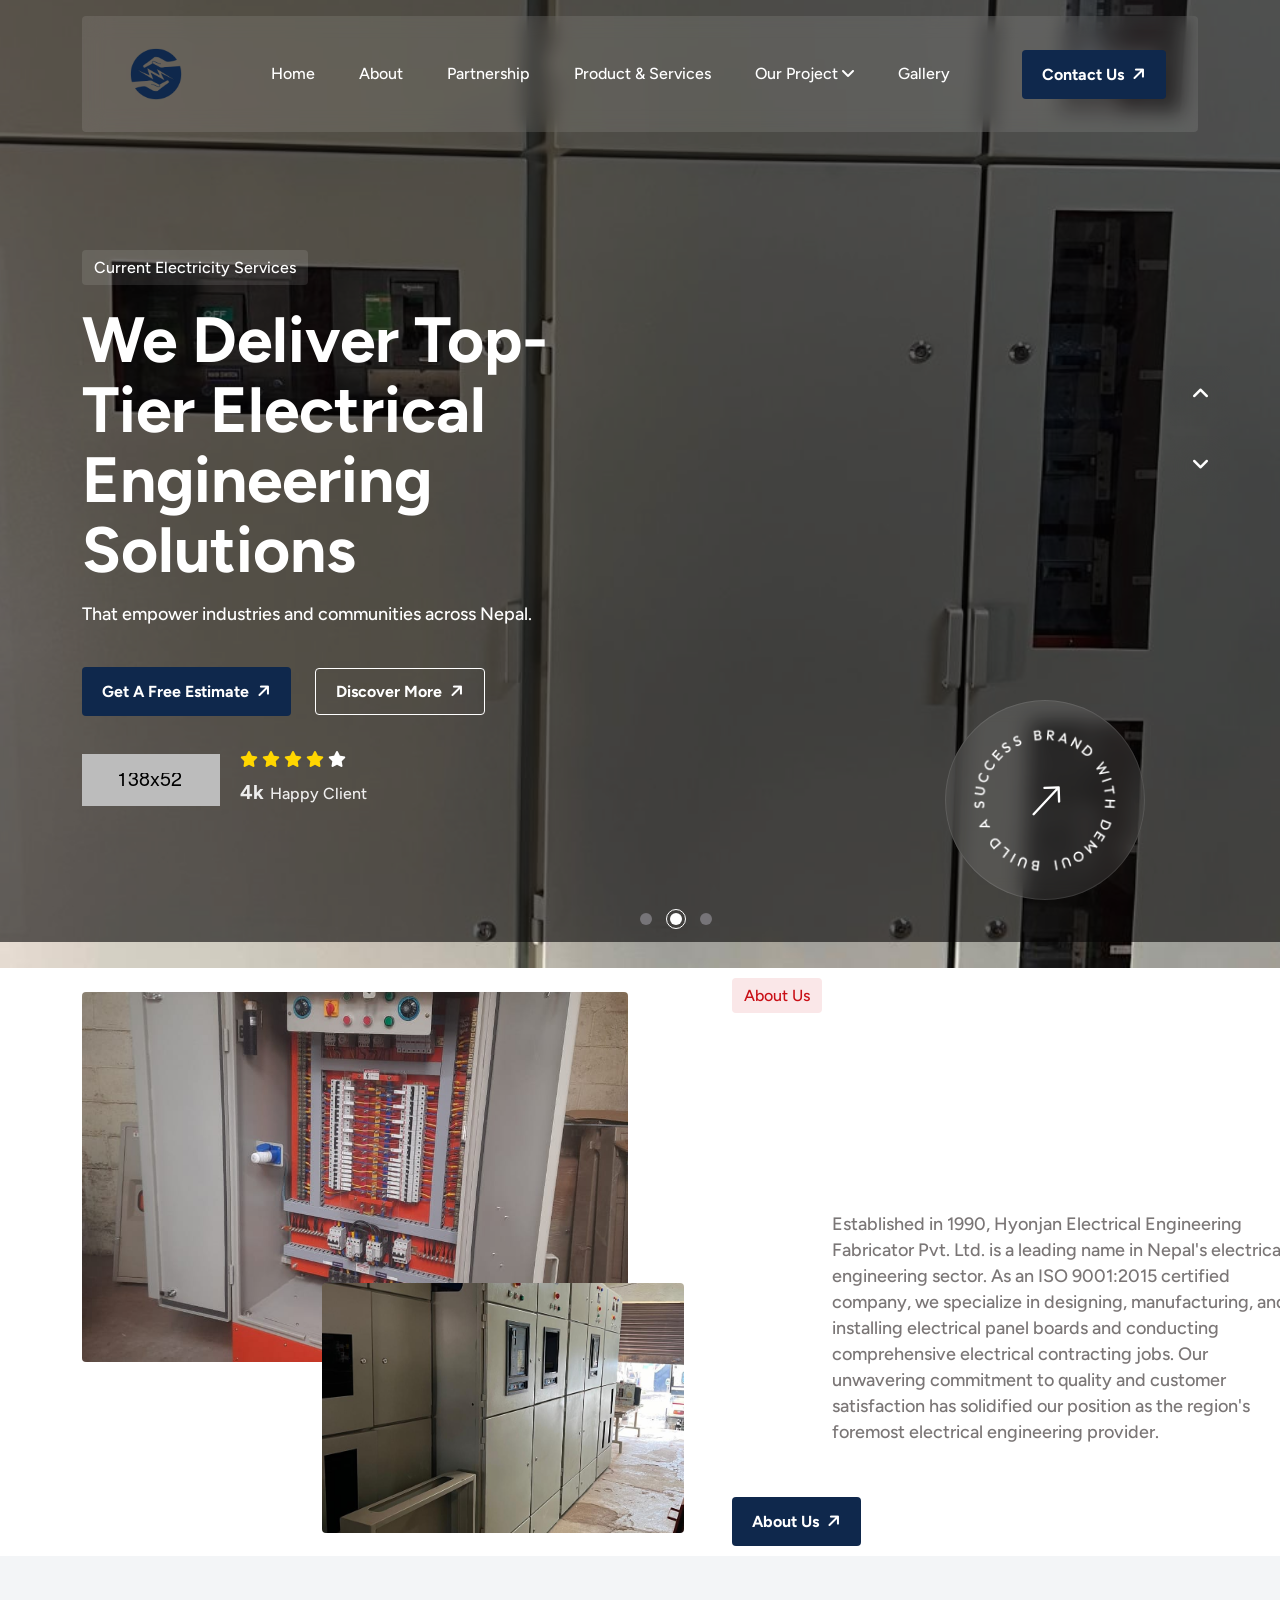
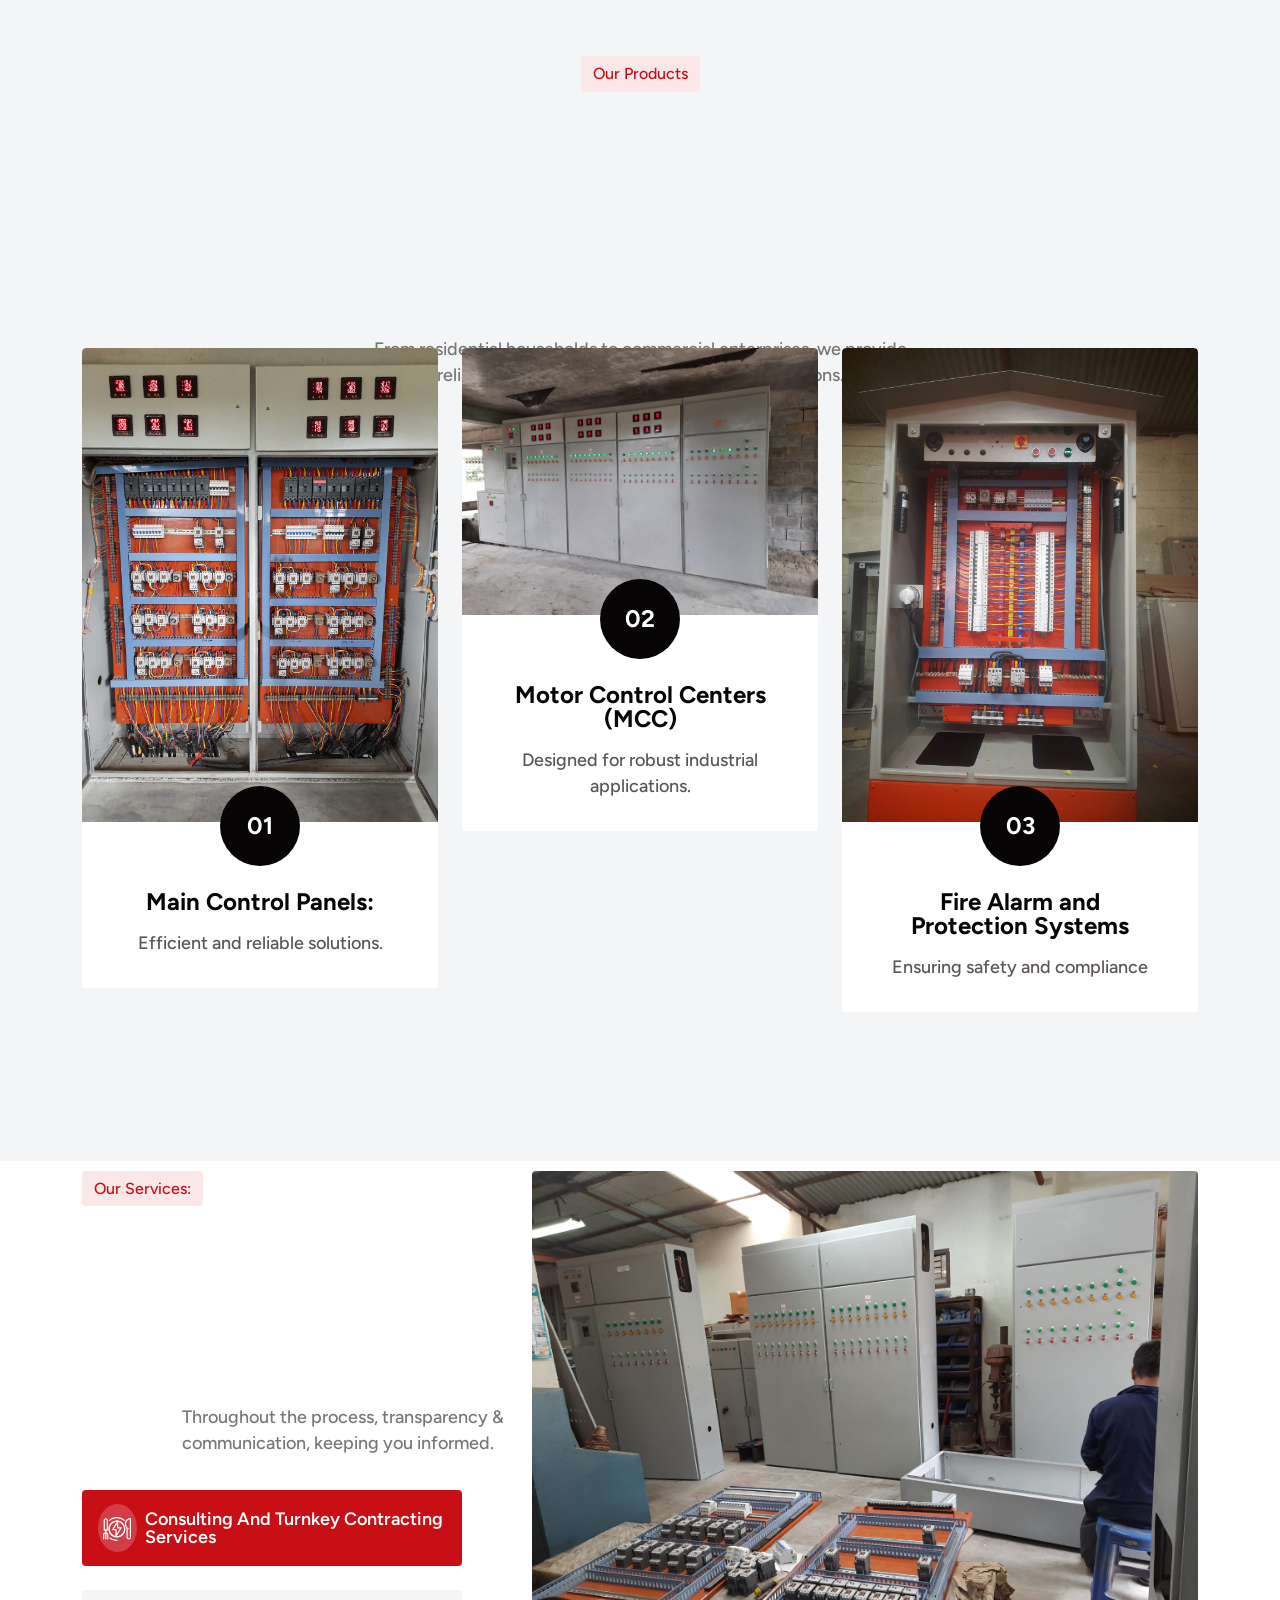
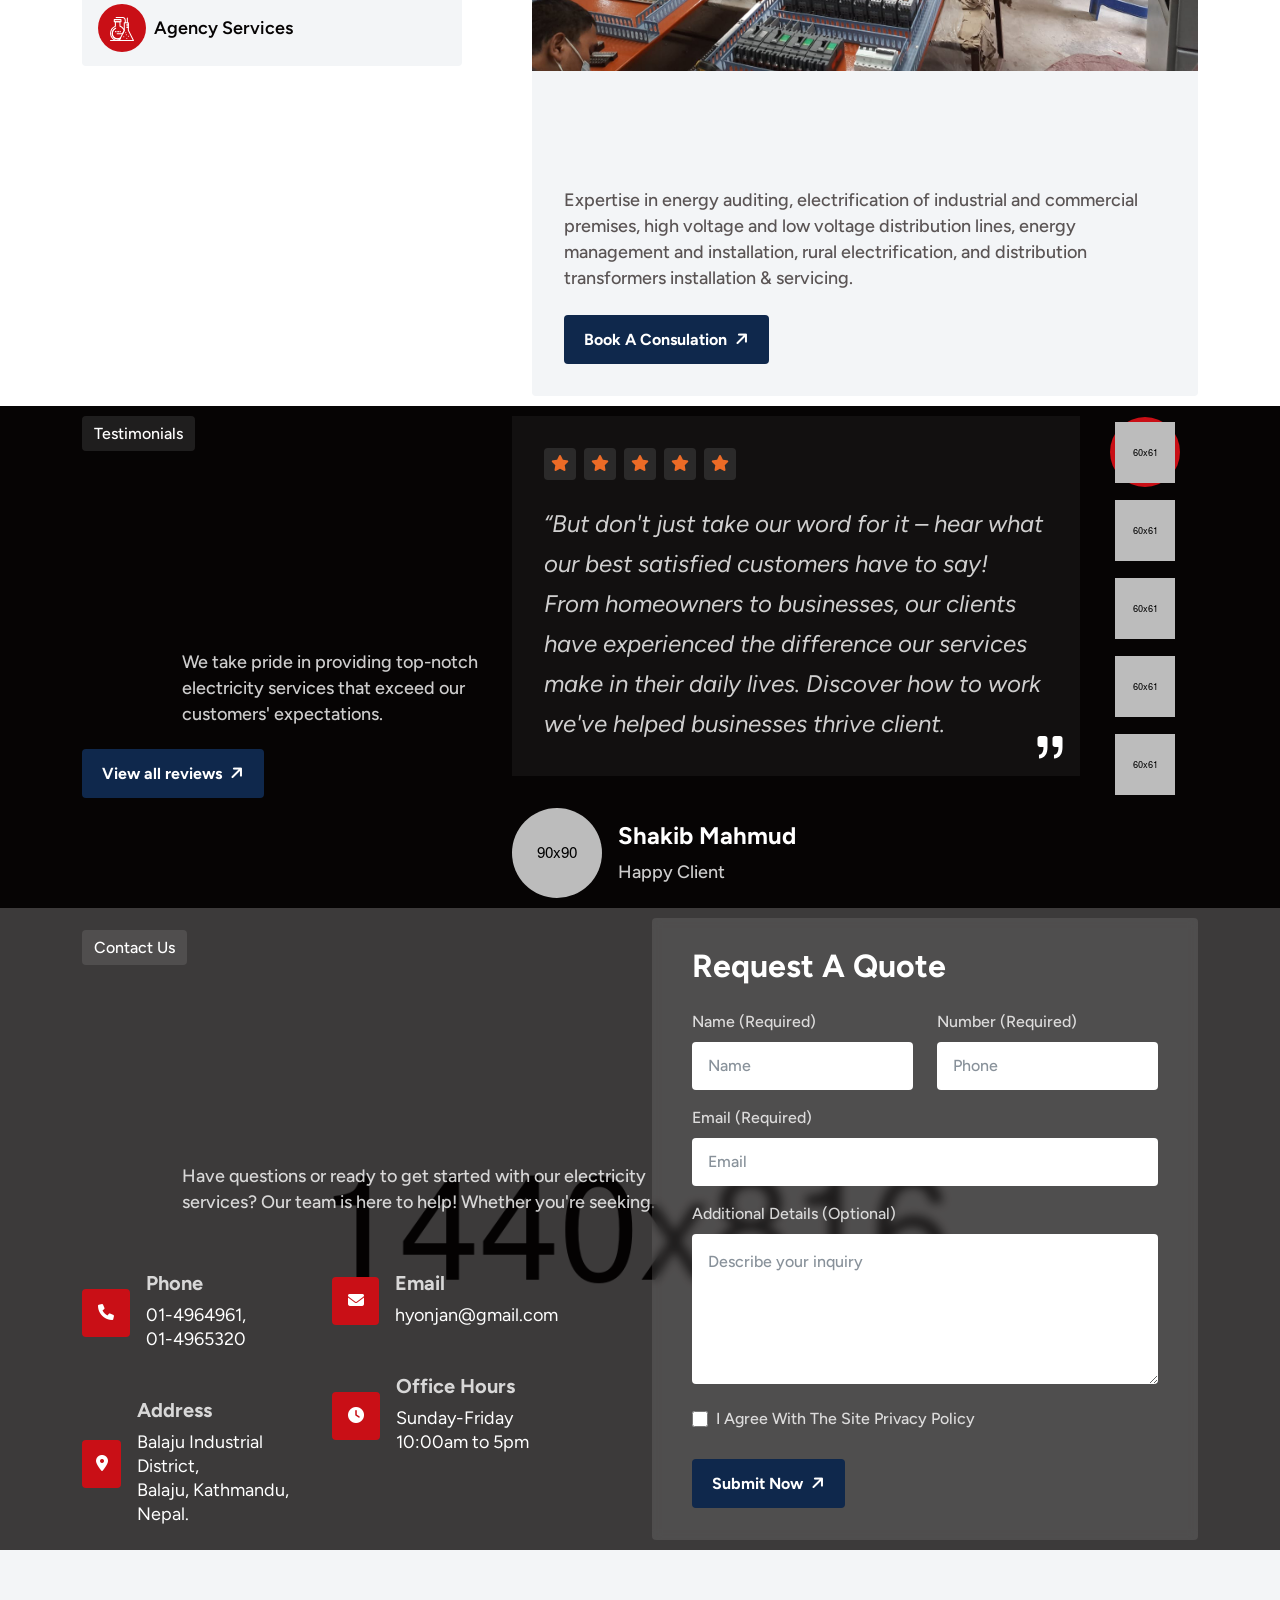
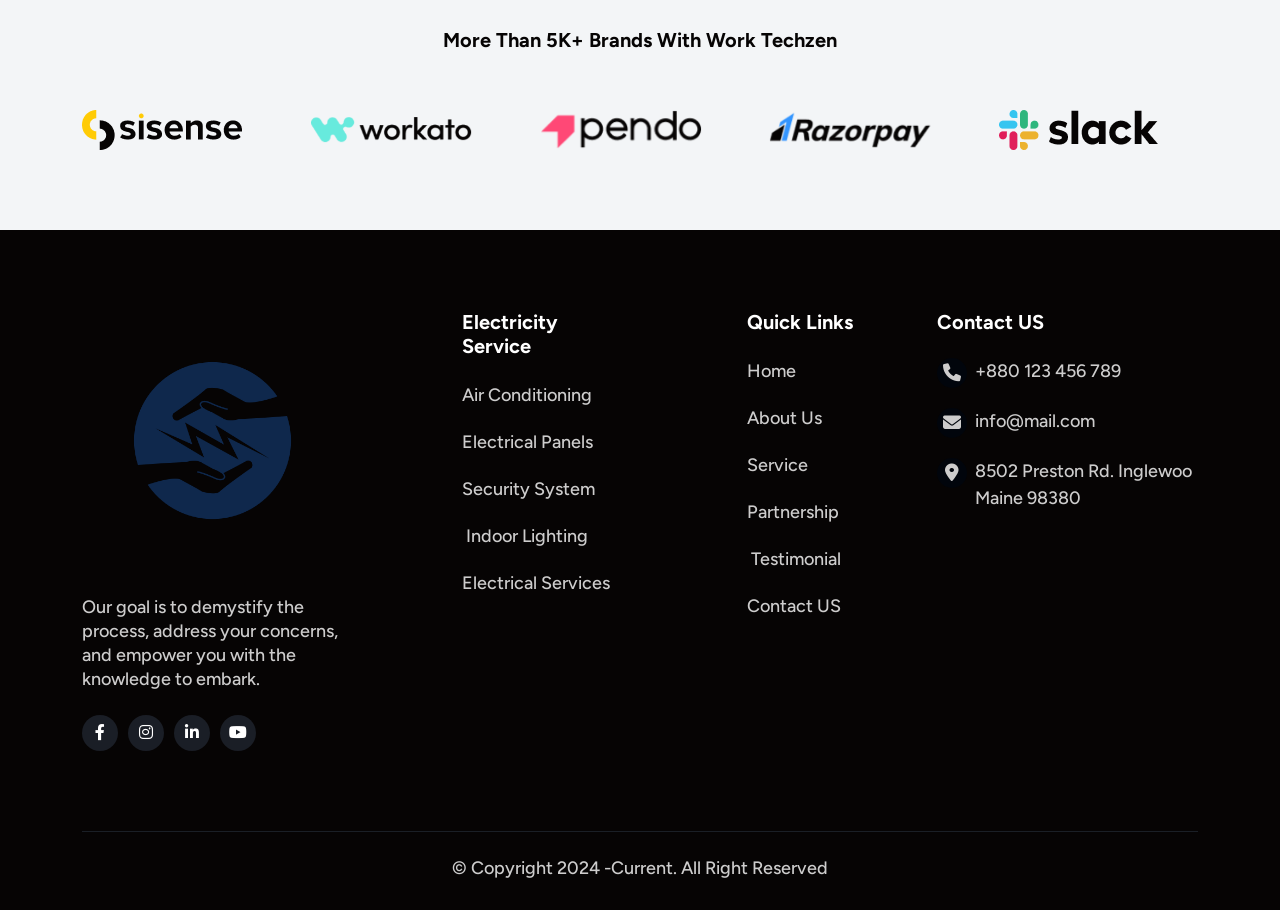
==== index.html @ 11038449 "first commit" ====
<!DOCTYPE html>
<html lang="en">
<head>
     <meta charset="UTF-8">
     <meta name="viewport" content="width=device-width, initial-scale=1.0">
     <title>Shared on THEMELOCK.COM - Current - Electricity Services</title>

     <!--=====FAB ICON=======-->
    <link rel="shortcut icon" href="assets/img/logo/fav-icon1.png" type="image/x-icon">

    <!--===== CSS LINK =======-->
    <link rel="stylesheet" href="assets/css/plugins/bootstrap.min.css">
    <link rel="stylesheet" href="assets/css/plugins/aos.css">
    <link rel="stylesheet" href="assets/css/plugins/fontawesome.css">
    <link rel="stylesheet" href="assets/css/plugins/magnific-popup.css">
    <link rel="stylesheet" href="assets/css/plugins/mobile.css">
    <link rel="stylesheet" href="assets/css/plugins/owlcarousel.min.css">
    <link rel="stylesheet" href="assets/css/plugins/sidebar.css">
    <link rel="stylesheet" href="assets/css/plugins/slick-slider.css">
    <link rel="stylesheet" href="assets/css/plugins/nice-select.css">
    <link rel="stylesheet" href="assets/css/main.css">

  <!--=====  JS SCRIPT LINK =======-->
  <script src="assets/js/plugins/jquery-3-6-0.min.js"></script>
</head>
<body class="homepage1-body tg-heading-subheading animation-style3">

<!--===== PRELOADER STARTS =======-->
	<div class="preloader">
		<div class="loading-container">
			<div class="loading"></div>
			<div id="loading-icon"><img src="assets/img/logo/main logo.png" alt=""></div>
		</div>
	</div>
 <!--===== PRELOADER ENDS =======-->

<!--===== PROGRESS STARTS=======-->
<div class="paginacontainer">
     <div class="progress-wrap">
       <svg class="progress-circle svg-content" width="100%" height="100%" viewBox="-1 -1 102 102">
         <path d="M50,1 a49,49 0 0,1 0,98 a49,49 0 0,1 0,-98"/>
       </svg>
     </div>
   </div>
 <!--===== PROGRESS ENDS=======-->

   <!--=====HEADER START=======-->
   <header>
    <div class="header-area homepage1 header header-sticky d-none d-lg-block " id="header">
      <div class="container">
        <div class="row">
          <div class="col-lg-12">
            <div class="header-elements">
              <div class="site-logo">
                <a href="index.html"><img src="assets/img/logo/main logo.png" alt=""></a>
              </div>
              <div class="main-menu">
                <ul>
                  <li><a href="#">Home</a></li>                
                  <li><a href="about.html">About</a></li>
                  <li><a href="partnership.html">Partnership</a></li>
                  <li><a href="Products&Services.html">Product & Services</a></li>
                  <li><a href="#.html">Our Project <i class="fa-solid fa-angle-down"></i></a>
                    <ul class="dropdown-padding">
                      <li><a href="priorproject.html">Prior Project</a></li>
                      <li><a href="ongoingproject.html">Ongoing Project</a></li>
                    </ul>
                  </li>
                   <li><a href="gallery.html">Gallery</a></li>
                </ul>
              </div>
              <div class="btn-area">
                <a href="contact.html" class="header-btn1">Contact Us <i class="fa-solid fa-arrow-right"></i></a>
              </div>
            </div>
          </div>
        </div>
      </div>
    </div>
  </header>
  <!--=====HEADER END =======-->

  <!--===== MOBILE HEADER STARTS =======-->
 <div class="mobile-header mobile-haeder1 d-block d-lg-none">
  <div class="container-fluid">
    <div class="col-12">
      <div class="mobile-header-elements">
        <div class="mobile-logo">
          <a href="index.html"><img src="assets/img/logo/logo1.png" alt=""></a>
        </div>
        <div class="mobile-nav-icon dots-menu">
          <i class="fa-solid fa-bars"></i>
        </div>
      </div>
    </div>
  </div>
</div>

<div class="mobile-sidebar mobile-sidebar1">
  <div class="logosicon-area">
    <div class="logos">
      <img src="assets/img/logo/logo1.png" alt="">
    </div>
    <div class="menu-close">
      <i class="fa-solid fa-xmark"></i>
    </div>
   </div>
  <div class="mobile-nav mobile-nav1">
    <ul class="mobile-nav-list nav-list1">
      <li><a href="#" >Home </a>
        <ul class="sub-menu">
          <li>
            <a href="#">Multiple Page</a>
            <ul class="sub-menu">
              <li><a href="index.html">Home One</a></li>
              <li><a href="index2.html">Home Two</a></li>
              <li><a href="index3.html">Home Three</a></li>
              <li><a href="index4.html">Home Four</a></li>
            </ul>
          </li>
          <li>
            <a href="#">Landing Page</a>
            <ul class="sub-menu">
              <li><a href="single-index1.html">Home One</a></li>
              <li><a href="single-index2.html">Home Two</a></li>
              <li><a href="single-index3.html">Home Three</a></li>
              <li><a href="single-index4.html">Home Four</a></li>
            </ul>
          </li>
        </ul>
      </li>
      <li><a href="about.html">About</a></li>
      <li><a href="features.html">Services</a>
        <ul class="sub-menu">
          <li><a href="service.html">Service One</a></li>
          <li><a href="service-left.html">Service Left</a></li>
          <li><a href="service-right.html">Service Right</a></li>
          <li><a href="service-single.html">Service Single</a></li>
        </ul>
      </li>
      <li><a href="#">Blogs</a>
        <ul class="sub-menu">
          <li><a href="blog.html">Blog One</a></li>
          <li><a href="blog-left.html">Blog Left</a></li>
          <li><a href="blog-right.html">Blog Right</a></li>
          <li><a href="blog-single.html">Blog Single</a></li>
        </ul>
      </li>
      <li><a href="#">Pages</a>
        <ul class="sub-menu">
          <li><a href="case.html">Case Study One</a></li>
          <li><a href="case-left.html">Case Study Left</a></li>
          <li><a href="case-right.html">Case Study Right</a></li>
          <li><a href="case-single.html">Case Study Single</a></li>
          <li><a href="team.html">Our Team</a></li>
          <li><a href="pricing.html">Pricing Plan</a></li>
          <li><a href="testimonials.html">Testimonials</a></li>
          <li><a href="faq.html">FAQ</a></li>
          <li><a href="404.html">404</a></li>
        </ul>
      </li>
      <li><a href="contact.html">Contact Us</a></li>
    </ul>

    <div class="allmobilesection">
      <a href="contact.html"  class="header-btn1">Get Started <i class="fa-solid fa-arrow-right"></i></a>
      <div class="single-footer">
        <h3>Contact Info</h3>
        <div class="footer1-contact-info">
          <div class="contact-info-single">
            <div class="contact-info-icon">
              <i class="fa-solid fa-phone-volume"></i>
            </div>
            <div class="contact-info-text">
              <a href="tel:+3(924)4596512">+3(924)4596512</a>
            </div>
          </div>

          <div class="contact-info-single">
            <div class="contact-info-icon">
              <i class="fa-solid fa-envelope"></i>
            </div>
            <div class="contact-info-text">
              <a href="mailto:info@example.com">info@example.com</a>
            </div>
          </div>

          <div class="single-footer">
            <h3>Our Location</h3>
            
            <div class="contact-info-single">
              <div class="contact-info-icon">
                <i class="fa-solid fa-location-dot"></i>
              </div>
              <div class="contact-info-text">
                <a href="mailto:info@example.com" >55 East Birchwood Ave.Brooklyn, <br> New York 11201,United States</a>
              </div>
            </div>

          </div>
          <div class="single-footer">
            <h3>Social Links</h3>
            
            <div class="social-links-mobile-menu">
              <ul>
                <li><a href="#"><i class="fa-brands fa-facebook-f"></i></a></li>
                <li><a href="#"><i class="fa-brands fa-instagram"></i></a></li>
                <li><a href="#"><i class="fa-brands fa-linkedin-in"></i></a></li>
                <li><a href="#"><i class="fa-brands fa-youtube"></i></a></li>
              </ul>
            </div>
          </div>
        </div>
      </div>
     </div>
  </div>
</div>
<!--===== MOBILE HEADER STARTS =======-->

<!--===== HERO AREA STARTS =======-->
<div class="slider-header-carousel owl-carousel">
  <div class="hero1-section-area">
    <img src="assets/img/images/1.jpg" alt="" class="header-img1">
    <div class="container">
      <div class="row">
        <div class="col-lg-6">
          <div class="hero-heading-area heading1">
            <h5></h5>
            <h1 class="main-heading">Hyonjan Electrical Engineering Fabricator Pvt. Ltd.</h1>
            <p class="pera">Where innovation and excellence intersect.</p>
            <div class="btn-area">
              <a href="contact.html" class="header-btn1">Get A Free Estimate <i class="fa-solid fa-arrow-right"></i></a>
              <a href="contact.html" class="header-btn2">Discover More <i class="fa-solid fa-arrow-right"></i></a>
            </div>
            <div class="header-bottom-images">
              <div class="img1">
                <img src="assets/img/all-images/header-bottom.png" alt="">
              </div>
              <div class="content">
                <ul>
                  <li><i class="fa-solid fa-star"></i></li>
                  <li><i class="fa-solid fa-star"></i></li>
                  <li><i class="fa-solid fa-star"></i></li>
                  <li><i class="fa-solid fa-star"></i></li>
                  <li><i class="fa-solid fa-star"></i></li>
                </ul>
                <p><span>4k</span>Happy Client</p>
              </div>
            </div>
          </div>
        </div>
  
        <div class="col-lg-6">
          <div class="circle-arrow">
            <a href="#">
              <img src="assets/img/elements/circle1.png" alt="" class="keyframe5 circle1">
              <img src="assets/img/icons/arrow1.svg" alt="" class="arrow1">
            </a>
          </div>
        </div>
      </div>
    </div>
  </div>

  <div class="hero1-section-area">
    <img src="assets/img/images/2.jpg" alt="" class="header-img1">
    <div class="container">
      <div class="row">
        <div class="col-lg-6">
          <div class="hero-heading-area heading1">
            <h5>Current Electricity Services</h5>
            <h1 class="main-heading">We deliver top-tier electrical engineering solutions</h1>
            <p class="pera">That empower industries and communities across Nepal.</p>
            <div class="btn-area">
              <a href="contact.html" class="header-btn1">Get A Free Estimate <i class="fa-solid fa-arrow-right"></i></a>
              <a href="contact.html" class="header-btn2">Discover More <i class="fa-solid fa-arrow-right"></i></a>
            </div>
            <div class="header-bottom-images">
              <div class="img1">
                <img src="assets/img/all-images/header-bottom.png" alt="">
              </div>
              <div class="content">
                <ul>
                  <li><i class="fa-solid fa-star"></i></li>
                  <li><i class="fa-solid fa-star"></i></li>
                  <li><i class="fa-solid fa-star"></i></li>
                  <li><i class="fa-solid fa-star"></i></li>
                  <li><i class="fa-solid fa-star"></i></li>
                </ul>
                <p><span>4k</span>Happy Client</p>
              </div>
            </div>
          </div>
        </div>
  
        <div class="col-lg-6">
          <div class="circle-arrow">
            <a href="#">
              <img src="assets/img/elements/circle1.png" alt="" class="keyframe5 circle1">
              <img src="assets/img/icons/arrow1.svg" alt="" class="arrow1">
            </a>
          </div>
        </div>
      </div>
    </div>
  </div>

  <div class="hero1-section-area">
    <img src="assets/img/images/3.jpg" alt="" class="header-img1">
    <div class="container">
      <div class="row">
        <div class="col-lg-6">
          <div class="hero-heading-area heading1">
            <h5>Current Electricity Services</h5>
            <h1 class="main-heading">Explore our diverse range of products and services</h1>
            <p class="pera">Meticulously designed to meet your unique needs and surpass expectations.</p>
            <div class="btn-area">
              <a href="contact.html" class="header-btn1">Get A Free Estimate <i class="fa-solid fa-arrow-right"></i></a>
              <a href="contact.html" class="header-btn2">Discover More <i class="fa-solid fa-arrow-right"></i></a>
            </div>
            <div class="header-bottom-images">
              <div class="img1">
                <img src="assets/img/all-images/header-bottom.png" alt="">
              </div>
              <div class="content">
                <ul>
                  <li><i class="fa-solid fa-star"></i></li>
                  <li><i class="fa-solid fa-star"></i></li>
                  <li><i class="fa-solid fa-star"></i></li>
                  <li><i class="fa-solid fa-star"></i></li>
                  <li><i class="fa-solid fa-star"></i></li>
                </ul>
                <p><span>4k</span>Happy Client</p>
              </div>
            </div>
          </div>
        </div>
  
        <div class="col-lg-6">
          <div class="circle-arrow">
            <a href="#">
              <img src="assets/img/elements/circle1.png" alt="" class="keyframe5 circle1">
              <img src="assets/img/icons/arrow1.svg" alt="" class="arrow1">
            </a>
          </div>
        </div>
      </div>
    </div>
  </div>
</div>
<!--===== HERO AREA ENDS =======-->

<!--===== ABOUT AREA STARTS =======-->
<div class="about1-section-area sp1">
  <div class="container">
    <div class="row align-items-center">
      <div class="col-lg-6">
        <div class="about-images-area">
          <div class="img1" data-aos="zoom-out" data-aos-duration="1000">
            <img src="assets/img/images/4.jpg" alt="">
          </div>
          <div class="img2" data-aos="zoom-out" data-aos-duration="1100">
            <img src="assets/img/images/1.jpg" alt="">
          </div>
          <div class="conter-area" data-aos="zoom-out" data-aos-duration="1200">
            <h3><span class="counter">35</span>+</h3>
            <p>Years of Experienced</p>
          </div>
        </div>
      </div>

      <div class="col-lg-6">
        <div class="about-header-area heading2">
          <h5>About Us</h5>
          <h2 class="tg-element-title">Hyonjan Electrical Engineering Fabricator Pvt. Ltd.</h2>
          <p data-aos="fade-left" data-aos-duration="1000">Established in 1990, Hyonjan Electrical Engineering Fabricator Pvt. Ltd. is a leading name in Nepal's electrical engineering sector. As an ISO 9001:2015 certified company, we specialize in designing, manufacturing, and installing electrical panel boards and conducting comprehensive electrical contracting jobs. Our unwavering commitment to quality and customer satisfaction has solidified our position as the region&#39;s foremost electrical engineering provider.</p>
          <div class="space10"></div>
          <!-- <ul data-aos="fade-left" data-aos-duration="1100">
            <li><img src="assets/img/icons/check1.svg" alt="">Highlight the unique features or benefits</li>
            <li><img src="assets/img/icons/check1.svg" alt="">Our Commitment to Sustainable Energy</li>
            <li><img src="assets/img/icons/check1.svg" alt="">Present your main solutions/services.</li>
          </ul> -->

          <div class="btn-area" data-aos="fade-left" data-aos-duration="1200">
            <a href="about.html" class="header-btn1">About Us <i class="fa-solid fa-arrow-right"></i></a>
          </div>
        </div>
      </div>
    </div>
  </div>
</div>
<!--===== ABOUT AREA ENDS =======-->

<!--===== SERVICE AREA STARTS =======-->
<div class="service1-section-area sp2">
  <div class="container">
    <div class="row">
      <div class="col-lg-6 m-auto">
        <div class="service-header-area heading2 text-center">
          <h5 data-aos="fade-up" data-aos-duration="800">Our Products</h5>
          <h2 class="tg-element-title">Electricity Service Offerings</h2>
          <p data-aos="fade-up" data-aos-duration="1000">From residential households to commercial enterprises, we provide reliable, efficient, and sustainable energy solutions.</p>
        </div>
      </div>
    </div>

    <div class="row">
      <div class="col-lg-4 col-md-6" data-aos="zoom-out" data-aos-duration="800">
        <div class="service-auhtor-boxarea">
          <div class="img1">
            <img src="assets/img/images/17.jpg" alt="">
          </div>
          <div class="content-area">
            <h3>01</h3>
            <a href="service-single.html">Main Control Panels:</a>
            <p>Efficient and reliable solutions.</p>
            <!-- <a href="service-single.html" class="readmore">Learn More <i class="fa-solid fa-arrow-right"></i></a> -->
          </div>
        </div>
      </div>

      <div class="col-lg-4 col-md-6" data-aos="zoom-out" data-aos-duration="1000">
        <div class="service-auhtor-boxarea">
          <div class="img1">
            <img src="assets/img/images/18.jpg" alt="">
          </div>
          <div class="content-area">
            <h3>02</h3>
            <a href="service-single.html">Motor Control Centers (MCC)</a>
            <p>Designed for robust industrial applications.</p>
            <!-- <a href="service-single.html" class="readmore">Learn More <i class="fa-solid fa-arrow-right"></i></a> -->
          </div>
        </div>
      </div>

      <div class="col-lg-4 col-md-6" data-aos="zoom-out" data-aos-duration="1200">
        <div class="service-auhtor-boxarea">
          <div class="img1">
            <img src="assets/img/images/6.jpg" alt="">
          </div>
          <div class="content-area">
            <h3>03</h3>
            <a href="service-single.html">Fire Alarm and Protection Systems</a>
            <p> Ensuring safety and compliance</p>
            <!-- <a href="service-single.html" class="readmore">Learn More <i class="fa-solid fa-arrow-right"></i></a> -->
          </div>
        </div>
      </div>
           <div class="btn-area" data-aos="fade-left" data-aos-duration="1200">
            <a href="about.html" class="header-btn1">Explore More <i class="fa-solid fa-arrow-right"></i></a>
          </div>
    </div>
  </div>
</div>
<!--===== SERVICE AREA ENDS =======-->

<!--===== WORK AREA STARTS =======-->
<div class="work1-section-area sp1">
  <div class="container">
    <div class="row">
      <div class="col-lg-4">
        <div class="work-header-area heading2">
          <h5 data-aos="fade-left" data-aos-duration="800">Our Services:</h5>
          <h2 class="tg-element-title">How to Work Our Electricity Service</h2>
          <p data-aos="fade-left" data-aos-duration="1000">Throughout the process, transparency & communication, keeping you informed.</p>

          <div class="tabs-list">
            <ul class="nav nav-pills" id="pills-tab" role="tablist">
              <li class="nav-item" role="presentation" data-aos="fade-left" data-aos-duration="800">
                <button class="nav-link active" id="pills-work1-tab" data-bs-toggle="pill" data-bs-target="#pills-work1" type="button" role="tab" aria-controls="pills-work1" aria-selected="true">
                  <span class="workicons"><img src="assets/img/icons/work1.svg" alt=""></span>
                  <span class="worktext">Consulting and Turnkey Contracting Services</span>
                </button>
              </li>
              <li class="nav-item" role="presentation" data-aos="fade-left" data-aos-duration="1000">
                <button class="nav-link" id="pills-work2-tab" data-bs-toggle="pill" data-bs-target="#pills-work2" type="button" role="tab" aria-controls="pills-work2" aria-selected="false">
                  <span class="workicons"><img src="assets/img/icons/work2.svg" alt=""></span>
                  <span class="worktext">Agency Services</span>
                </button>
              </li>
              <!-- <li class="nav-item" role="presentation" data-aos="fade-left" data-aos-duration="1200">
                <button class="nav-link" id="pills-work3-tab" data-bs-toggle="pill" data-bs-target="#pills-work3" type="button" role="tab" aria-controls="pills-work3" aria-selected="false">
                  <span class="workicons"><img src="assets/img/icons/work3.svg" alt=""></span>
                  <span class="worktext">Energetic Engine Behind Scenes</span>
                </button>
              </li>
              <li class="nav-item" role="presentation" data-aos="fade-left" data-aos-duration="1400">
                <button class="nav-link" id="pills-work4-tab" data-bs-toggle="pill" data-bs-target="#pills-work4" type="button" role="tab" aria-controls="pills-work4" aria-selected="false">
                  <span class="workicons"><img src="assets/img/icons/work4.svg" alt=""></span>
                  <span class="worktext">Watt Works Discover Operations</span>
                </button>
              </li> -->
            </ul>
          </div>
        </div>
      </div>

      <div class="col-lg-8">
        <div class="works-author-area">
          <div class="tab-content" id="pills-tabContent">
            <div class="tab-pane fade show active" id="pills-work1" role="tabpanel" aria-labelledby="pills-work1-tab" tabindex="0">
              <div class="works-side-area">
                <div class="images">
                  <img src="assets/img/images/19.jpg" alt="">
                </div>
                <div class="content-area">
                  <a href="case-single.html" class="power tg-element-title">Consulting and Turnkey Contracting Services</a>
                  <p>Expertise in energy auditing, electrification of industrial and commercial premises, high voltage and low voltage distribution lines, energy management and installation, rural electrification, and distribution transformers installation &amp; servicing.</p>
                  <div class="btn-area">
                    <a href="case-single.html" class="header-btn1">Book A Consulation <i class="fa-solid fa-arrow-right"></i></a>
                  </div>
                </div>
              </div>
            </div>
            <div class="tab-pane fade" id="pills-work2" role="tabpanel" aria-labelledby="pills-work2-tab" tabindex="0">
              <div class="works-side-area">
                <div class="images">
                  <img src="assets/img/images/7.jpg" alt="">
                </div>
                <div class="content-area">
                  <a href="case-single.html" class="power tg-element-title">Agency Services</a>
                  <p>Authorized dealer of high voltage regulators, stabilizers, capacitors,
and high voltage VCB, SF6 &amp; Ring Main Units. Collaborations with AMETEK Power
Instruments, Usha Sales Corporation, and Coast Profit Management Inc. ensure reliable
solutions.</p>
                  <div class="btn-area">
                    <a href="case-single.html" class="header-btn1">Book A Consulation <i class="fa-solid fa-arrow-right"></i></a>
                  </div>
                </div>
              </div>
            </div>
            <!-- <div class="tab-pane fade" id="pills-work3" role="tabpanel" aria-labelledby="pills-work3-tab" tabindex="0">
              <div class="works-side-area">
                <div class="images">
                  <img src="assets/img/all-images/work-img1.png" alt="">
                </div>
                <div class="content-area">
                  <a href="case-single.html" class="power tg-element-title">Power Path Unveiling Our Process</a>
                  <p>Our process begins with a thorough assessment of  energy needs and goals. Once we understand your requirements, we work closely with you to develop.</p>
                  <div class="btn-area">
                    <a href="case-single.html" class="header-btn1">Book A Consulation <i class="fa-solid fa-arrow-right"></i></a>
                  </div>
                </div>
              </div>
            </div>
            <div class="tab-pane fade" id="pills-work4" role="tabpanel" aria-labelledby="pills-work4-tab" tabindex="0">
              <div class="works-side-area">
                <div class="images">
                  <img src="assets/img/all-images/work-img1.png" alt="">
                </div>
                <div class="content-area">
                  <a href="case-single.html" class="power tg-element-title">Power Path Unveiling Our Process</a>
                  <p>Our process begins with a thorough assessment of  energy needs and goals. Once we understand your requirements, we work closely with you to develop.</p>
                  <div class="btn-area">
                    <a href="case-single.html" class="header-btn1">Book A Consulation <i class="fa-solid fa-arrow-right"></i></a>
                  </div>
                </div>
              </div>
            </div> -->
          </div>
        </div>
      </div>
    </div>
  </div>
</div>
<!--===== WORK AREA ENDS =======-->

<!--===== TESTIMONIAL AREA STARTS =======-->
<div class="testimonial1-section-area sp1">
  <div class="container">
    <div class="row">
      <div class="col-lg-4">
        <div class="testimonial-header heading2">
          <h5 data-aos="fade-left" data-aos-duration="800">Testimonials</h5>
          <h2 class="tg-element-title">Powerful Praise Hear from Our Customers</h2>
          <p data-aos="fade-left" data-aos-duration="1000">We take pride in providing top-notch <br class="d-lg-block d-none"> electricity services that exceed our <br class="d-lg-block d-none"> customers' expectations.</p>
          <div class="btn-area" data-aos="fade-left" data-aos-duration="1200">
            <a href="testimonials.html" class="header-btn1">View all reviews <i class="fa-solid fa-arrow-right"></i></a>
          </div>
        </div>
      </div>

      <div class="col-lg-8">
        <div class="testimonial-vertical-slider">
          <div class="row">
            <div class="col-lg-10">
                <div class="slider-galeria">
                  <div class="testimonial3-slider-content-area">
                    <div class="testimonial3-author-area">
                      <ul>
                        <li><a href=""><i class="fa-solid fa-star"></i></a></li>
                        <li><a href=""><i class="fa-solid fa-star"></i></a></li>
                        <li><a href=""><i class="fa-solid fa-star"></i></a></li>
                        <li><a href=""><i class="fa-solid fa-star"></i></a></li>
                        <li><a href=""><i class="fa-solid fa-star"></i></a></li>
                      </ul>
                      <img src="assets/img/icons/quito1.svg" alt="" class="quito1">
                    <p>“But don't just take our word for it – hear what our best satisfied customers have to say! From homeowners to businesses, our clients have experienced the difference our services make in their daily lives. Discover how to work we've helped businesses thrive client.</p>
                  </div>
                    <div class="testimonial1-man-info-area">
                      <div class="mans-img">
                        <img src="assets/img/all-images/testimonial-img2.png" alt="">
                      </div>
                      <div class="man-text">
                        <a href="team.html">Shakib Mahmud</a>
                        <p>Happy Client</p>
                      </div>
                    </div>
                  </div>
                  <div class="testimonial3-slider-content-area">
                    <div class="testimonial3-author-area">
                      <ul>
                        <li><a href=""><i class="fa-solid fa-star"></i></a></li>
                        <li><a href=""><i class="fa-solid fa-star"></i></a></li>
                        <li><a href=""><i class="fa-solid fa-star"></i></a></li>
                        <li><a href=""><i class="fa-solid fa-star"></i></a></li>
                        <li><a href=""><i class="fa-solid fa-star"></i></a></li>
                      </ul>
                      <img src="assets/img/icons/quito1.svg" alt="" class="quito1">
                    <p>“But don't just take our word for it – hear what our best satisfied customers have to say! From homeowners to businesses, our clients have experienced the difference our services make in their daily lives. Discover how to work we've helped businesses thrive client.</p>
                  </div>
                    <div class="testimonial1-man-info-area">
                      <div class="mans-img">
                        <img src="assets/img/all-images/testimonial-img3.png" alt="">
                      </div>
                      <div class="man-text">
                        <a href="team.html">Shakib Mahmud</a>
                        <p>Happy Client</p>
                      </div>
                    </div>
                  </div>
                  <div class="testimonial3-slider-content-area">
                    <div class="testimonial3-author-area">
                      <ul>
                        <li><a href=""><i class="fa-solid fa-star"></i></a></li>
                        <li><a href=""><i class="fa-solid fa-star"></i></a></li>
                        <li><a href=""><i class="fa-solid fa-star"></i></a></li>
                        <li><a href=""><i class="fa-solid fa-star"></i></a></li>
                        <li><a href=""><i class="fa-solid fa-star"></i></a></li>
                      </ul>
                      <img src="assets/img/icons/quito1.svg" alt="" class="quito1">
                    <p>“But don't just take our word for it – hear what our best satisfied customers have to say! From homeowners to businesses, our clients have experienced the difference our services make in their daily lives. Discover how to work we've helped businesses thrive client.</p>
                  </div>
                    <div class="testimonial1-man-info-area">
                      <div class="mans-img">
                        <img src="assets/img/all-images/testimonial-img4.png" alt="">
                      </div>
                      <div class="man-text">
                        <a href="team.html">Shakib Mahmud</a>
                        <p>Happy Client</p>
                      </div>
                    </div>
                  </div>
                  <div class="testimonial3-slider-content-area">
                    <div class="testimonial3-author-area">
                      <ul>
                        <li><a href=""><i class="fa-solid fa-star"></i></a></li>
                        <li><a href=""><i class="fa-solid fa-star"></i></a></li>
                        <li><a href=""><i class="fa-solid fa-star"></i></a></li>
                        <li><a href=""><i class="fa-solid fa-star"></i></a></li>
                        <li><a href=""><i class="fa-solid fa-star"></i></a></li>
                      </ul>
                      <img src="assets/img/icons/quito1.svg" alt="" class="quito1">
                    <p>“But don't just take our word for it – hear what our best satisfied customers have to say! From homeowners to businesses, our clients have experienced the difference our services make in their daily lives. Discover how to work we've helped businesses thrive client.</p>
                  </div>
                    <div class="testimonial1-man-info-area">
                      <div class="mans-img">
                        <img src="assets/img/all-images/testimonial-img5.png" alt="">
                      </div>
                      <div class="man-text">
                        <a href="team.html">Shakib Mahmud</a>
                        <p>Happy Client</p>
                      </div>
                    </div>
                  </div>
                  <div class="testimonial3-slider-content-area">
                    <div class="testimonial3-author-area">
                      <ul>
                        <li><a href=""><i class="fa-solid fa-star"></i></a></li>
                        <li><a href=""><i class="fa-solid fa-star"></i></a></li>
                        <li><a href=""><i class="fa-solid fa-star"></i></a></li>
                        <li><a href=""><i class="fa-solid fa-star"></i></a></li>
                        <li><a href=""><i class="fa-solid fa-star"></i></a></li>
                      </ul>
                      <img src="assets/img/icons/quito1.svg" alt="" class="quito1">
                    <p>“But don't just take our word for it – hear what our best satisfied customers have to say! From homeowners to businesses, our clients have experienced the difference our services make in their daily lives. Discover how to work we've helped businesses thrive client.</p>
                  </div>
                    <div class="testimonial1-man-info-area">
                      <div class="mans-img">
                        <img src="assets/img/all-images/testimonial-img1.png" alt="">
                      </div>
                      <div class="man-text">
                        <a href="team.html">Shakib Mahmud</a>
                        <p>Happy Client</p>
                      </div>
                    </div>
                  </div>
     
                  <div class="testimonial3-slider-content-area">
                    <div class="testimonial3-author-area">
                      <ul>
                        <li><a href=""><i class="fa-solid fa-star"></i></a></li>
                        <li><a href=""><i class="fa-solid fa-star"></i></a></li>
                        <li><a href=""><i class="fa-solid fa-star"></i></a></li>
                        <li><a href=""><i class="fa-solid fa-star"></i></a></li>
                        <li><a href=""><i class="fa-solid fa-star"></i></a></li>
                      </ul>
                      <img src="assets/img/icons/quito1.svg" alt="" class="quito1">
                    <p>“But don't just take our word for it – hear what our best satisfied customers have to say! From homeowners to businesses, our clients have experienced the difference our services make in their daily lives. Discover how to work we've helped businesses thrive client.</p>
                  </div>
                    <div class="testimonial1-man-info-area">
                      <div class="mans-img">
                        <img src="assets/img/all-images/testimonial-img2.png" alt="">
                      </div>
                      <div class="man-text">
                        <a href="team.html">Shakib Mahmud</a>
                        <p>Happy Client</p>
                      </div>
                    </div>
                  </div>
     
                  <div class="testimonial3-slider-content-area">
                    <div class="testimonial3-author-area">
                      <ul>
                        <li><a href=""><i class="fa-solid fa-star"></i></a></li>
                        <li><a href=""><i class="fa-solid fa-star"></i></a></li>
                        <li><a href=""><i class="fa-solid fa-star"></i></a></li>
                        <li><a href=""><i class="fa-solid fa-star"></i></a></li>
                        <li><a href=""><i class="fa-solid fa-star"></i></a></li>
                      </ul>
                      <img src="assets/img/icons/quito1.svg" alt="" class="quito1">
                    <p>“But don't just take our word for it – hear what our best satisfied customers have to say! From homeowners to businesses, our clients have experienced the difference our services make in their daily lives. Discover how to work we've helped businesses thrive client.</p>
                  </div>
                    <div class="testimonial1-man-info-area">
                      <div class="mans-img">
                        <img src="assets/img/all-images/testimonial-img3.png" alt="">
                      </div>
                      <div class="man-text">
                        <a href="team.html">Shakib Mahmud</a>
                        <p>Happy Client</p>
                      </div>
                    </div>
                  </div>
     
                  <div class="testimonial3-slider-content-area">
                    <div class="testimonial3-author-area">
                      <ul>
                        <li><a href=""><i class="fa-solid fa-star"></i></a></li>
                        <li><a href=""><i class="fa-solid fa-star"></i></a></li>
                        <li><a href=""><i class="fa-solid fa-star"></i></a></li>
                        <li><a href=""><i class="fa-solid fa-star"></i></a></li>
                        <li><a href=""><i class="fa-solid fa-star"></i></a></li>
                      </ul>
                      <img src="assets/img/icons/quito1.svg" alt="" class="quito1">
                    <p>“But don't just take our word for it – hear what our best satisfied customers have to say! From homeowners to businesses, our clients have experienced the difference our services make in their daily lives. Discover how to work we've helped businesses thrive client.</p>
                  </div>
                    <div class="testimonial1-man-info-area">
                      <div class="mans-img">
                        <img src="assets/img/all-images/testimonial-img4.png" alt="">
                      </div>
                      <div class="man-text">
                        <a href="team.html">Shakib Mahmud</a>
                        <p>Happy Client</p>
                      </div>
                    </div>
                  </div>
     
                  <div class="testimonial3-slider-content-area">
                    <div class="testimonial3-author-area">
                      <ul>
                        <li><a href=""><i class="fa-solid fa-star"></i></a></li>
                        <li><a href=""><i class="fa-solid fa-star"></i></a></li>
                        <li><a href=""><i class="fa-solid fa-star"></i></a></li>
                        <li><a href=""><i class="fa-solid fa-star"></i></a></li>
                        <li><a href=""><i class="fa-solid fa-star"></i></a></li>
                      </ul>
                      <img src="assets/img/icons/quito1.svg" alt="" class="quito1">
                    <p>“But don't just take our word for it – hear what our best satisfied customers have to say! From homeowners to businesses, our clients have experienced the difference our services make in their daily lives. Discover how to work we've helped businesses thrive client.</p>
                  </div>
                    <div class="testimonial1-man-info-area">
                      <div class="mans-img">
                        <img src="assets/img/all-images/testimonial-img5.png" alt="">
                      </div>
                      <div class="man-text">
                        <a href="team.html">Shakib Mahmud</a>
                        <p>Happy Client</p>
                      </div>
                    </div>
                  </div>
     
                  <div class="testimonial3-slider-content-area">
                    <div class="testimonial3-author-area">
                      <ul>
                        <li><a href=""><i class="fa-solid fa-star"></i></a></li>
                        <li><a href=""><i class="fa-solid fa-star"></i></a></li>
                        <li><a href=""><i class="fa-solid fa-star"></i></a></li>
                        <li><a href=""><i class="fa-solid fa-star"></i></a></li>
                        <li><a href=""><i class="fa-solid fa-star"></i></a></li>
                      </ul>
                      <img src="assets/img/icons/quito1.svg" alt="" class="quito1">
                    <p>“But don't just take our word for it – hear what our best satisfied customers have to say! From homeowners to businesses, our clients have experienced the difference our services make in their daily lives. Discover how to work we've helped businesses thrive client.</p>
                  </div>
                    <div class="testimonial1-man-info-area">
                      <div class="mans-img">
                        <img src="assets/img/all-images/testimonial-img2.png" alt="">
                      </div>
                      <div class="man-text">
                        <a href="team.html">Shakib Mahmud</a>
                        <p>Happy Client</p>
                      </div>
                    </div>
                  </div>
     
                  <div class="testimonial3-slider-content-area">
                    <div class="testimonial3-author-area">
                      <ul>
                        <li><a href=""><i class="fa-solid fa-star"></i></a></li>
                        <li><a href=""><i class="fa-solid fa-star"></i></a></li>
                        <li><a href=""><i class="fa-solid fa-star"></i></a></li>
                        <li><a href=""><i class="fa-solid fa-star"></i></a></li>
                        <li><a href=""><i class="fa-solid fa-star"></i></a></li>
                      </ul>
                      <img src="assets/img/icons/quito1.svg" alt="" class="quito1">
                    <p>“But don't just take our word for it – hear what our best satisfied customers have to say! From homeowners to businesses, our clients have experienced the difference our services make in their daily lives. Discover how to work we've helped businesses thrive client.</p>
                  </div>
                    <div class="testimonial1-man-info-area">
                      <div class="mans-img">
                        <img src="assets/img/all-images/testimonial-img1.png" alt="">
                      </div>
                      <div class="man-text">
                        <a href="team.html">Shakib Mahmud</a>
                        <p>Happy Client</p>
                      </div>
                    </div>
                  </div>
     
                  <div class="testimonial3-slider-content-area">
                    <div class="testimonial3-author-area">
                      <ul>
                        <li><a href=""><i class="fa-solid fa-star"></i></a></li>
                        <li><a href=""><i class="fa-solid fa-star"></i></a></li>
                        <li><a href=""><i class="fa-solid fa-star"></i></a></li>
                        <li><a href=""><i class="fa-solid fa-star"></i></a></li>
                        <li><a href=""><i class="fa-solid fa-star"></i></a></li>
                      </ul>
                      <img src="assets/img/icons/quito1.svg" alt="" class="quito1">
                    <p>“But don't just take our word for it – hear what our best satisfied customers have to say! From homeowners to businesses, our clients have experienced the difference our services make in their daily lives. Discover how to work we've helped businesses thrive client.</p>
                  </div>
                    <div class="testimonial1-man-info-area">
                      <div class="mans-img">
                        <img src="assets/img/all-images/testimonial-img2.png" alt="">
                      </div>
                      <div class="man-text">
                        <a href="team.html">Shakib Mahmud</a>
                        <p>Happy Client</p>
                      </div>
                    </div>
                  </div>
     
                  <div class="testimonial3-slider-content-area">
                    <div class="testimonial3-author-area">
                      <ul>
                        <li><a href=""><i class="fa-solid fa-star"></i></a></li>
                        <li><a href=""><i class="fa-solid fa-star"></i></a></li>
                        <li><a href=""><i class="fa-solid fa-star"></i></a></li>
                        <li><a href=""><i class="fa-solid fa-star"></i></a></li>
                        <li><a href=""><i class="fa-solid fa-star"></i></a></li>
                      </ul>
                      <img src="assets/img/icons/quito1.svg" alt="" class="quito1">
                    <p>“But don't just take our word for it – hear what our best satisfied customers have to say! From homeowners to businesses, our clients have experienced the difference our services make in their daily lives. Discover how to work we've helped businesses thrive client.</p>
                  </div>
                    <div class="testimonial1-man-info-area">
                      <div class="mans-img">
                        <img src="assets/img/all-images/testimonial-img3.png" alt="">
                      </div>
                      <div class="man-text">
                        <a href="team.html">Shakib Mahmud</a>
                        <p>Happy Client</p>
                      </div>
                    </div>
                  </div>
     
                  <div class="testimonial3-slider-content-area">
                    <div class="testimonial3-author-area">
                      <ul>
                        <li><a href=""><i class="fa-solid fa-star"></i></a></li>
                        <li><a href=""><i class="fa-solid fa-star"></i></a></li>
                        <li><a href=""><i class="fa-solid fa-star"></i></a></li>
                        <li><a href=""><i class="fa-solid fa-star"></i></a></li>
                        <li><a href=""><i class="fa-solid fa-star"></i></a></li>
                      </ul>
                      <img src="assets/img/icons/quito1.svg" alt="" class="quito1">
                    <p>“But don't just take our word for it – hear what our best satisfied customers have to say! From homeowners to businesses, our clients have experienced the difference our services make in their daily lives. Discover how to work we've helped businesses thrive client.</p>
                  </div>
                    <div class="testimonial1-man-info-area">
                      <div class="mans-img">
                        <img src="assets/img/all-images/testimonial-img4.png" alt="">
                      </div>
                      <div class="man-text">
                        <a href="team.html">Shakib Mahmud</a>
                        <p>Happy Client</p>
                      </div>
                    </div>
                  </div>
     
                  <div class="testimonial3-slider-content-area">
                    <div class="testimonial3-author-area">
                      <ul>
                        <li><a href=""><i class="fa-solid fa-star"></i></a></li>
                        <li><a href=""><i class="fa-solid fa-star"></i></a></li>
                        <li><a href=""><i class="fa-solid fa-star"></i></a></li>
                        <li><a href=""><i class="fa-solid fa-star"></i></a></li>
                        <li><a href=""><i class="fa-solid fa-star"></i></a></li>
                      </ul>
                      <img src="assets/img/icons/quito1.svg" alt="" class="quito1">
                    <p>“But don't just take our word for it – hear what our best satisfied customers have to say! From homeowners to businesses, our clients have experienced the difference our services make in their daily lives. Discover how to work we've helped businesses thrive client.</p>
                  </div>
                    <div class="testimonial1-man-info-area">
                      <div class="mans-img">
                        <img src="assets/img/all-images/testimonial-img5.png" alt="">
                      </div>
                      <div class="man-text">
                        <a href="team.html">Shakib Mahmud</a>
                        <p>Happy Client</p>
                      </div>
                    </div>
                  </div>
     
                  <div class="testimonial3-slider-content-area">
                    <div class="testimonial3-author-area">
                      <ul>
                        <li><a href=""><i class="fa-solid fa-star"></i></a></li>
                        <li><a href=""><i class="fa-solid fa-star"></i></a></li>
                        <li><a href=""><i class="fa-solid fa-star"></i></a></li>
                        <li><a href=""><i class="fa-solid fa-star"></i></a></li>
                        <li><a href=""><i class="fa-solid fa-star"></i></a></li>
                      </ul>
                      <img src="assets/img/icons/quito1.svg" alt="" class="quito1">
                    <p>“But don't just take our word for it – hear what our best satisfied customers have to say! From homeowners to businesses, our clients have experienced the difference our services make in their daily lives. Discover how to work we've helped businesses thrive client.</p>
                  </div>
                    <div class="testimonial1-man-info-area">
                      <div class="mans-img">
                        <img src="assets/img/all-images/testimonial-img2.png" alt="">
                      </div>
                      <div class="man-text">
                        <a href="team.html">Shakib Mahmud</a>
                        <p>Happy Client</p>
                      </div>
                    </div>
                  </div>
                </div>
              </div>
              <div class="col-lg-2">
                <div class="slider-galeria-thumbs text-center d-lg-block d-none">
                  <div class="testimonial1-sliders-img" data-aos="fade-left" data-aos-duration="600">
                    <img src="assets/img/all-images/testimonial-img1.png" alt="">
                  </div>
                  <div class="testimonial1-sliders-img" data-aos="fade-left" data-aos-duration="800">
                    <img src="assets/img/all-images/testimonial-img5.png" alt="">
                  </div>
                  <div class="testimonial1-sliders-img" data-aos="fade-left" data-aos-duration="1000">
                   <img src="assets/img/all-images/testimonial-img3.png" alt="">
                  </div>
                  <div class="testimonial1-sliders-img" data-aos="fade-left" data-aos-duration="1200">
                    <img src="assets/img/all-images/testimonial-img4.png" alt="">
                  </div>
                  <div class="testimonial1-sliders-img" data-aos="fade-left" data-aos-duration="1400">
                    <img src="assets/img/all-images/testimonial-img1.png" alt="">
                  </div>
      
                  <div class="testimonial1-sliders-img">
                    <img src="assets/img/all-images/testimonial-img5.png" alt="">
                  </div>
                  <div class="testimonial1-sliders-img">
                    <img src="assets/img/all-images/testimonial-img5.png" alt="">
                  </div>
                  <div class="testimonial1-sliders-img">
                   <img src="assets/img/all-images/testimonial-img3.png" alt="">
                  </div>
                  <div class="testimonial1-sliders-img">
                    <img src="assets/img/all-images/testimonial-img4.png" alt="">
                  </div>
                  <div class="testimonial1-sliders-img">
                    <img src="assets/img/all-images/testimonial-img3.png" alt="">
                  </div>
      
                  <div class="testimonial1-sliders-img">
                    <img src="assets/img/all-images/testimonial-img4.png" alt="">
                  </div>
                  <div class="testimonial1-sliders-img">
                    <img src="assets/img/all-images/testimonial-img1.png" alt="">
                  </div>
                  <div class="testimonial1-sliders-img">
                   <img src="assets/img/all-images/testimonial-img5.png" alt="">
                  </div>
                  <div class="testimonial1-sliders-img">
                    <img src="assets/img/all-images/testimonial-img3.png" alt="">
                  </div>
                  <div class="testimonial1-sliders-img">
                    <img src="assets/img/all-images/testimonial-img4.png" alt="">
                  </div>
                </div>
              </div>
        </div>
      </div>
    </div>
  </div>
</div>
</div>
<!--===== TESTIMONIAL AREA ENDS =======-->

<!--===== TEAM AREA STARTS =======-->
<!-- <div class="team1-section-area sp2">
  <div class="container">
    <div class="row">
      <div class="col-lg-6 m-auto">
        <div class="team-header-area heading2 text-center">
          <h5 data-aos="fade-left" data-aos-duration="800">Our Team</h5>
          <h2 class="tg-element-title">Electricity Service Offerings</h2>
          <p data-aos="fade-left" data-aos-duration="1000"> From residential households to commercial enterprises, we provide reliable, efficient, and sustainable energy solutions.</p>
        </div>
      </div>
    </div>

    <div class="row">
      <div class="col-lg-3 col-md-6">
        <div class="team-auhtor-boxarea">
          <div class="images">
            <img src="assets/img/all-images/team-img1.png" alt="">
            <div class="team-social-area">
              <div class="icons">
                <a href="#" class="plus"><i class="fa-solid fa-plus"></i></a>
                <ul>
                  <li><a href="#"><i class="fa-brands fa-instagram"></i></a></li>
                  <li><a href="#"><i class="fa-brands fa-facebook-f"></i></a></li>
                  <li><a href="#"><i class="fa-brands fa-pinterest-p"></i></a></li>
                  <li><a href="#"><i class="fa-brands fa-youtube"></i></a></li>
                </ul>
              </div>
            </div>
          </div>
          <div class="content-area">
            <a href="team.html">Shoaib Bashir</a>
            <p>Sales Manager</p>
          </div>
        </div>
      </div>

      <div class="col-lg-3 col-md-6">
        <div class="team-auhtor-boxarea">
          <div class="images">
            <img src="assets/img/all-images/team-img2.png" alt="">
            <div class="team-social-area">
              <div class="icons">
                <a href="#" class="plus"><i class="fa-solid fa-plus"></i></a>
                <ul>
                  <li><a href="#"><i class="fa-brands fa-instagram"></i></a></li>
                  <li><a href="#"><i class="fa-brands fa-facebook-f"></i></a></li>
                  <li><a href="#"><i class="fa-brands fa-pinterest-p"></i></a></li>
                  <li><a href="#"><i class="fa-brands fa-youtube"></i></a></li>
                </ul>
              </div>
            </div>
          </div>
          <div class="content-area">
            <a href="team.html">William Thompson</a>
            <p>Product Manager</p>
          </div>
        </div>
      </div>

      <div class="col-lg-3 col-md-6">
        <div class="team-auhtor-boxarea" >
          <div class="images">
            <img src="assets/img/all-images/team-img3.png" alt="">
            <div class="team-social-area">
              <div class="icons">
                <a href="#" class="plus"><i class="fa-solid fa-plus"></i></a>
                <ul>
                  <li><a href="#"><i class="fa-brands fa-instagram"></i></a></li>
                  <li><a href="#"><i class="fa-brands fa-facebook-f"></i></a></li>
                  <li><a href="#"><i class="fa-brands fa-pinterest-p"></i></a></li>
                  <li><a href="#"><i class="fa-brands fa-youtube"></i></a></li>
                </ul>
              </div>
            </div>
          </div>
          <div class="content-area">
            <a href="team.html">Reece Toply</a>
            <p>Team Leader</p>
          </div>
        </div>
      </div>

      <div class="col-lg-3 col-md-6">
        <div class="team-auhtor-boxarea" >
          <div class="images">
            <img src="assets/img/all-images/team-img4.png" alt="">
            <div class="team-social-area">
              <div class="icons">
                <a href="#" class="plus"><i class="fa-solid fa-plus"></i></a>
                <ul>
                  <li><a href="#"><i class="fa-brands fa-instagram"></i></a></li>
                  <li><a href="#"><i class="fa-brands fa-facebook-f"></i></a></li>
                  <li><a href="#"><i class="fa-brands fa-pinterest-p"></i></a></li>
                  <li><a href="#"><i class="fa-brands fa-youtube"></i></a></li>
                </ul>
              </div>
            </div>
          </div>
          <div class="content-area">
            <a href="team.html">Robert Anderson</a>
            <p>Sales Manager</p>
          </div>
        </div>
      </div>
    </div>
  </div>
</div> -->
<!--===== TEAM AREA ENDS =======-->

<!--===== FAQ AREA STARTS =======-->
<!-- <div class="faq1-section-area sp1">
  <div class="container">
    <div class="row align-items-center">
      <div class="col-lg-5">
        <div class="faq-header-area heading2">
          <h5 data-aos="fade-left" data-aos-duration="800">FAQ’S</h5>
          <h2 class="tg-element-title">Frequently  Best Asked Question?</h2>
          <p data-aos="fade-left" data-aos-duration="1000">That's why we've compiled a list of frequently asked questions to help make the process as smooth as possible for you.</p>
          <div class="btn-area" data-aos="fade-left" data-aos-duration="1200">
            <a href="faq.html" class="header-btn1">Have Any Questions <i class="fa-solid fa-arrow-right"></i></a>
          </div>
        </div>
      </div>
      <div class="col-lg-1"></div>
      <div class="col-lg-6">
        <div class="faq-auhtoir-area1">
          <div class="accordion accordion-flush active" id="accordionFlushExample">
            <div class="accordion-item" data-aos="fade-left" data-aos-duration="800">
              <h2 class="accordion-header">
                <button class="accordion-button" type="button" data-bs-toggle="collapse" data-bs-target="#flush-collapseOne" aria-expanded="false" aria-controls="flush-collapseOne">
                  How do I sign up for your electricity services?
                </button>
              </h2>
              <div id="flush-collapseOne" class="accordion-collapse collapse show" data-bs-parent="#accordionFlushExample">
                <div class="accordion-body">Whether you're wondering about our pricing plans, process <br> installation , or sustainability initiatives.</div>
              </div>
            </div>
            <div class="space20"></div>
            <div class="accordion-item" data-aos="fade-left" data-aos-duration="1000">
              <h2 class="accordion-header">
                <button class="accordion-button collapsed" type="button" data-bs-toggle="collapse" data-bs-target="#flush-collapseTwo" aria-expanded="false" aria-controls="flush-collapseTwo">
                  What types of electricity plans do you offer?
                </button>
              </h2>
              <div id="flush-collapseTwo" class="accordion-collapse collapse" data-bs-parent="#accordionFlushExample">
                <div class="accordion-body">Whether you're wondering about our pricing plans, process <br> installation , or sustainability initiatives.</div>
              </div>
            </div>
            <div class="space20"></div>
            <div class="accordion-item" data-aos="fade-left" data-aos-duration="1200">
              <h2 class="accordion-header">
                <button class="accordion-button collapsed" type="button" data-bs-toggle="collapse" data-bs-target="#flush-collapseThree" aria-expanded="false" aria-controls="flush-collapseThree">
                  What are your billing and payment options?
                </button>
              </h2>
              <div id="flush-collapseThree" class="accordion-collapse collapse" data-bs-parent="#accordionFlushExample">
                <div class="accordion-body">Whether you're wondering about our pricing plans, process <br> installation , or sustainability initiatives.</div>
              </div>
            </div>
            <div class="space20"></div>
            <div class="accordion-item" data-aos="fade-left" data-aos-duration="1400">
              <h2 class="accordion-header">
                <button class="accordion-button collapsed" type="button" data-bs-toggle="collapse" data-bs-target="#flush-collapseFour" aria-expanded="false" aria-controls="flush-collapseFour">
                  How can I track my energy usage with your services?
                </button>
              </h2>
              <div id="flush-collapseFour" class="accordion-collapse collapse" data-bs-parent="#accordionFlushExample">
                <div class="accordion-body">Whether you're wondering about our pricing plans, process <br> installation , or sustainability initiatives.</div>
              </div>
            </div>
          </div>
        </div>
      </div>
    </div>
  </div>
</div> -->
<!--===== FAQ AREA ENDS =======-->

<!--===== CONTACT AREA STARTS =======-->
<div class="contact1-section-area sp1" style="background-image: url(assets/img/all-images/contact-bg1.png); background-position: center; background-position: center; background-repeat: no-repeat; background-size: cover;">
  <div class="container">
    <div class="row align-items-center">
      <div class="col-lg-6">
        <div class="contact-header-area heading2">
          <h5 data-aos="fade-left" data-aos-duration="800">Contact Us</h5>
          <h2 class="tg-element-title">Illuminate Your Message Get in Contact</h2>
          <p data-aos="fade-left" data-aos-duration="1000">Have questions or ready to get started with our electricity services? Our team is here to help! Whether you're seeking.</p>
          <div class="space48"></div>
          <div class="row">
            <div class="col-lg-6 col-md-6">
              <div class="contact-auhtor-side" data-aos="fade-left" data-aos-duration="1000"> 
                <div class="icons-text">
                  <div class="icons">
                    <i class="fa-solid fa-phone"></i>
                  </div>
                  <div class="text">
                    <p>Phone</p>
                    <a href="tel:1234567890">01-4964961,<br> 01-4965320</a>
                  </div>
                </div>
                <div class="space48"></div>
                <div class="icons-text">
                  <div class="icons">
                    <i class="fa-solid fa-location-dot"></i>
                  </div>
                  <div class="text">
                    <p>Address</p>
                    <a href="tel:1234567890">Balaju Industrial District,<br>
Balaju, Kathmandu, Nepal.</a>
                  </div>
                </div>
              </div>
            </div>

            <div class="col-lg-6 col-md-6">
              <div class="space48 d-md-none"></div>
              <div class="contact-auhtor-side" data-aos="fade-left" data-aos-duration="1200">
                <div class="icons-text">
                  <div class="icons">
                    <i class="fa-solid fa-envelope"></i>
                  </div>
                  <div class="text">
                    <p>Email</p>
                    <a href="mailto:serebangle@gmail.com ">hyonjan@gmail.com </a>
                  </div>
                </div>
                <div class="space48"></div>
                <div class="icons-text">
                  <div class="icons">
                    <i class="fa-solid fa-clock"></i>
                  </div>
                  <div class="text">
                    <p>Office Hours</p>
                    <a href="#">Sunday-Friday<br>
                    10:00am to 5pm</a>
                  </div>
                </div>
              </div>
            </div>
          </div>
        </div>
      </div>

      <div class="col-lg-6">
        <div class="contact-submit-boxarea">
          <h4>Request A Quote</h4>
          <form action="https://api.web3forms.com/submit" method="POST">
            <input type="hidden" name="access_key" value="0cd32fff-eda2-4da3-be43-37d47fbb396b">
            <div class="row">
              <div class="col-lg-6">
                <div class="input-area">
                  <p>Name (required)</p>
                  <input type="text" placeholder="Name" required>
                </div>
              </div>
              <div class="col-lg-6">
                <div class="input-area">
                  <p>Number (required)</p>
                  <input type="number" placeholder="Phone" required>
                </div>
              </div>
  
              <div class="col-lg-12">
                <div class="input-area">
                  <p>Email (required)</p>
                  <input type="email" placeholder="Email" required>
                </div>
              </div>
  
              <div class="col-lg-12">
                <div class="input-area">
                  <p>Additional Details  (Optional)</p>
                  <textarea placeholder="Describe your inquiry" cols="30" rows="10" required></textarea>
                </div>
              </div>
              <div class="col-lg-12">
                <div class="input-area1">
                  <input type="checkbox" required>
                  <p>I agree with the site privacy policy</p>
                </div>
              </div>
  
              <div class="col-lg-12">
                <div class="input-area1">
                  <button type="submit" class="header-btn1">Submit Now <i class="fa-solid fa-arrow-right"></i></button>
                </div>
              </div>
            </div>
          </form>
        </div>
      </div>
    </div>
  </div>
</div>
<!--===== CONTACT AREA ENDS =======-->

<!--===== PRICING AREA STARTS =======-->
<!-- <div class="compare-palns-area sp2">
  <div class="container">
      <div class="row">
          <div class="col-lg-8 m-auto">
              <div class="compare-plan-header text-center heading2">
                <h5 data-aos="fade-up" data-aos-duration="800">Pricing Plan</h5>
                  <h2 class="tg-element-title">Watt Wise Pricing  Best  Solutions</h2>
                  <p data-aos="fade-up" data-aos-duration="1000">That's why we offer a range of pricing plans designed to suit <br> individual needs & budget.</p>
              </div>
          </div>
      </div>
        <div class="row">
            <div class="col-12 text-center">
              <div class="plan-toggle-wrap">
                <div class="toggle-inner" data-aos="fade-up" data-aos-duration="1000">
                  <input id="ce-toggle" checked="" type="checkbox">
                  <span class="custom-toggle"></span>
                  <div class="t-month">
                    <h4>Monthly</h4>
                  </div>
                  <div class="t-year">
                    <h4>Yearly <span>(20% Save)</span></h4>
                  </div>
                </div>
              </div>
            </div>
          <div class="col-lg-12">
            <div class="tab-content">
              <div id="monthly">
                <div class="row">
                  <div class="col-lg-4 col-md-6" data-aos="flip-right" data-aos-duration="800">
                    <div class="single-pricing-area">
                      <div class="pricing-box">
                        <h3>Basic Pack</h3>
                        <p>Create interactive forms that connect to your workflow.</p>
                        <h2>$29/mo</h2>
                        <p>Billed Yearly</p>

                        <a href="contact.html" class="header-btn1">Get a Free Consultaion</a>
                        <h4>Everything you get with Basic</h4>
                        <ul>
                          <li><img src="assets/img/icons/check2.svg" alt="">Indoor/outdoor Lighting Installation</li>
                          <li><img src="assets/img/icons/check2.svg" alt="">Appliance & Fixture Installation</li>
                          <li><img src="assets/img/icons/check2.svg" alt="">Unlimited Seats & Role Access</li>
                          <li><img src="assets/img/icons/check2.svg" alt="">Annual Electrical Inspection</li>
                          <li><img src="assets/img/icons/check2.svg" alt=""> Inspection Ceiling Fan Installation</li>
                        </ul>
                      </div>
                    </div>
                  </div>
                  <div class="col-lg-4 col-md-6" data-aos="flip-left" data-aos-duration="1000">
                    <div class="single-pricing-area active">
                      <div class="pricing-box">
                        <h3>Premium Pack</h3>
                        <p>Create interactive forms that connect to your workflow.</p>
                        <h2>$199/mo</h2>
                        <p>Billed Yearly</p>

                        <a href="contact.html" class="header-btn1">Get a Free Consultaion</a>
                        <h4>Everything you get with Basic</h4>
                        <ul>
                          <li><img src="assets/img/icons/check2.svg" alt="">Indoor/outdoor Lighting Installation</li>
                          <li><img src="assets/img/icons/check2.svg" alt="">Appliance & Fixture Installation</li>
                          <li><img src="assets/img/icons/check2.svg" alt="">Unlimited Seats & Role Access</li>
                          <li><img src="assets/img/icons/check2.svg" alt="">Annual Electrical Inspection</li>
                          <li><img src="assets/img/icons/check2.svg" alt=""> Inspection Ceiling Fan Installation</li>
                        </ul>
                      </div>
                    </div>
                  </div>
                  <div class="col-lg-4 col-md-6" data-aos="flip-right" data-aos-duration="1200">
                    <div class="single-pricing-area">
                      <div class="pricing-box">
                        <h3>Stander Pack</h3>
                        <p>Create interactive forms that connect to your workflow.</p>
                        <h2>$259/mo</h2>
                        <p>Billed Yearly</p>

                        <a href="contact.html" class="header-btn1">Get a Free Consultaion</a>
                        <h4>Everything you get with Basic</h4>
                        <ul>
                          <li><img src="assets/img/icons/check2.svg" alt="">Indoor/outdoor Lighting Installation</li>
                          <li><img src="assets/img/icons/check2.svg" alt="">Appliance & Fixture Installation</li>
                          <li><img src="assets/img/icons/check2.svg" alt="">Unlimited Seats & Role Access</li>
                          <li><img src="assets/img/icons/check2.svg" alt="">Annual Electrical Inspection</li>
                          <li><img src="assets/img/icons/check2.svg" alt=""> Inspection Ceiling Fan Installation</li>
                        </ul>
                      </div>
                    </div>
                  </div>
                </div>
              </div>
              <div id="yearly" style="display:none">
                <div class="row">
                  <div class="col-lg-4 col-md-6">
                    <div class="single-pricing-area">
                      <div class="pricing-box">
                        <h3>Basic Pack</h3>
                        <p>Create interactive forms that connect to your workflow.</p>
                        <h2>$99/yr</h2>
                        <p>Billed Yearly</p>

                        <a href="contact.html" class="header-btn1">Get a Free Consultaion</a>
                        <h4>Everything you get with Basic</h4>
                        <ul>
                          <li><img src="assets/img/icons/check2.svg" alt="">Indoor/outdoor Lighting Installation</li>
                          <li><img src="assets/img/icons/check2.svg" alt="">Appliance & Fixture Installation</li>
                          <li><img src="assets/img/icons/check2.svg" alt="">Unlimited Seats & Role Access</li>
                          <li><img src="assets/img/icons/check2.svg" alt="">Annual Electrical Inspection</li>
                          <li><img src="assets/img/icons/check2.svg" alt=""> Inspection Ceiling Fan Installation</li>
                        </ul>
                      </div>
                    </div>
                  </div>
                  <div class="col-lg-4 col-md-6">
                    <div class="single-pricing-area active">
                      <div class="pricing-box">
                        <h3>Premium Pack</h3>
                        <p>Create interactive forms that connect to your workflow.</p>
                        <h2>$399/yr</h2>
                        <p>Billed Yearly</p>

                        <a href="contact.html" class="header-btn1">Get a Free Consultaion</a>
                        <h4>Everything you get with Basic</h4>
                        <ul>
                          <li><img src="assets/img/icons/check2.svg" alt="">Indoor/outdoor Lighting Installation</li>
                          <li><img src="assets/img/icons/check2.svg" alt="">Appliance & Fixture Installation</li>
                          <li><img src="assets/img/icons/check2.svg" alt="">Unlimited Seats & Role Access</li>
                          <li><img src="assets/img/icons/check2.svg" alt="">Annual Electrical Inspection</li>
                          <li><img src="assets/img/icons/check2.svg" alt=""> Inspection Ceiling Fan Installation</li>
                        </ul>
                      </div>
                    </div>
                  </div>
                  <div class="col-lg-4 col-md-6">
                    <div class="single-pricing-area">
                      <div class="pricing-box">
                        <h3>Stander Pack</h3>
                        <p>Create interactive forms that connect to your workflow.</p>
                        <h2>$999/mo</h2>
                        <p>Billed Yearly</p>

                        <a href="contact.html" class="header-btn1">Get a Free Consultaion</a>
                        <h4>Everything you get with Basic</h4>
                        <ul>
                          <li><img src="assets/img/icons/check2.svg" alt="">Indoor/outdoor Lighting Installation</li>
                          <li><img src="assets/img/icons/check2.svg" alt="">Appliance & Fixture Installation</li>
                          <li><img src="assets/img/icons/check2.svg" alt="">Unlimited Seats & Role Access</li>
                          <li><img src="assets/img/icons/check2.svg" alt="">Annual Electrical Inspection</li>
                          <li><img src="assets/img/icons/check2.svg" alt=""> Inspection Ceiling Fan Installation</li>
                        </ul>
                      </div>
                    </div>
                  </div>
                </div>
              </div>
            </div>
          </div>
        </div>
      </div>
</div> -->

<!--===== PRICING AREA ENDS =======-->

<!--===== SLIDER AREA STARTS =======-->
<div class="slider-section-area">
  <div class="container">
    <div class="row">
      <div class="col-lg-5 m-auto">
      <div class="header-slider text-center">
        <h3> More Than 5K+ Brands With Work Techzen </h3>
      </div>
      </div>
    </div>
    <div class="row">
      <div class="col-lg-12">
        <div class="slider-images owl-carousel">
          <div class="img1">
            <img src="assets/img/elements/brand1.png" alt="">
          </div>

          <div class="img1">
            <img src="assets/img/elements/brand2.png" alt="">
          </div>

          <div class="img1">
            <img src="assets/img/elements/brand3.png" alt="">
          </div>

          <div class="img1">
            <img src="assets/img/elements/brand4.png" alt="">
          </div>

          <div class="img1">
            <img src="assets/img/elements/brand5.png" alt="">
          </div>

        </div>
      </div>
    </div>
  </div>
</div>
<!--===== SLIDER AREA ENDS =======-->

<!--===== BLOG AREA ENDS =======-->
<!-- <div class="blog1-section-area sp2">
  <div class="container">
    <div class="row">
      <div class="col-lg-6 m-auto">
        <div class="blog-header heading2 text-center">
          <h5 data-aos="fade-up" data-aos-duration="800">Our Blog</h5>
          <h2> Electricity News & Updates</h2>
          <p data-aos="fade-up" data-aos-duration="1000">From residential households to commercial enterprises, we provide reliable, efficient, and sustainable energy solutions.</p>
        </div>
      </div>
    </div>

    <div class="row">
      <div class="col-lg-4 col-md-6" data-aos="flip-left" data-aos-duration="800">
        <div class="blog-auhtor-boxarea">
          <div class="img1">
            <img src="assets/img/all-images/blog-img1.png" alt="">
          </div>
          <div class="blog-position">
            <a href="blog-single.html" class="heading">Electrifying Reads Explore Our Electricity </a>
           <div class="blog-content-area">
            <ul>
              <li><a href="#"><i class="fa-solid fa-calendar-days"></i>April 2,2024</a></li>
              <li><a href="#"><i class="fa-solid fa-tag"></i>Electricity Corner</a></li>
            </ul>
            <p>Are you considering studying abroad and embarking on an visa to</p>
            <a href="blog-single.html" class="learnmore">Learn more <i class="fa-solid fa-arrow-right"></i></a>
           </div>
          </div>
        </div>
      </div>

      <div class="col-lg-4 col-md-6" data-aos="flip-right" data-aos-duration="1000">
        <div class="blog-auhtor-boxarea">
          <div class="img1">
            <img src="assets/img/all-images/blog-img2.png" alt="">
          </div>
          <div class="blog-position">
            <a href="blog-single.html" class="heading">Empowering Energy Dive into Our Electricity </a>
           <div class="blog-content-area">
            <ul>
              <li><a href="#"><i class="fa-solid fa-calendar-days"></i>April 2,2024</a></li>
              <li><a href="#"><i class="fa-solid fa-tag"></i>Electricity Corner</a></li>
            </ul>
            <p> From understanding our pricing plans to learning about our renewable</p>
            <a href="blog-single.html" class="learnmore">Learn more <i class="fa-solid fa-arrow-right"></i></a>
           </div>
          </div>
        </div>
      </div>

      <div class="col-lg-4 col-md-6" data-aos="flip-left" data-aos-duration="1200">
        <div class="blog-auhtor-boxarea">
          <div class="img1">
            <img src="assets/img/all-images/blog-img3.png" alt="">
          </div>
          <div class="blog-position">
            <a href="blog-single.html" class="heading">Electricity Explained: Bloggin Power of Tomorrow</a>
           <div class="blog-content-area">
            <ul>
              <li><a href="#"><i class="fa-solid fa-calendar-days"></i>April 2,2024</a></li>
              <li><a href="#"><i class="fa-solid fa-tag"></i>Electricity Corner</a></li>
            </ul>
            <p>We're committed to ensuring that you have all the information you need.</p>
            <a href="blog-single.html" class="learnmore">Learn more <i class="fa-solid fa-arrow-right"></i></a>
           </div>
          </div>
        </div>
      </div>
    </div>
  </div>
</div> -->
<!--===== BLOG AREA ENDS =======-->

<!--===== CTA AREA STARTS =======-->
<!-- <div class="cta1-section-area sp4">
  <div class="container">
    <div class="row">
      <div class="col-lg-5">
        <div class="cta-header heading2">
          <h2 class="tg-element-title">Ready to Power up your Savings and Reliability?</h2>
          <p data-aos="fade-up" data-aos-duration="800">Feel free to customize this paragraph to better reflect the specific services offered by your IT solution & the unique </p>
          <form action="#" data-aos="fade-up" data-aos-duration="1000">
            <input type="email" placeholder="Email Address">
            <button type="submit" class="header-btn1">Subscribe Now <i class="fa-solid fa-arrow-right"></i></button>
          </form>
        </div>
      </div>
      <div class="col-lg-1"></div>
      <div class="col-lg-5">
        <div class="cta-images">
          <div class="img1">
            <img src="assets/img/all-images/cta-img1.png" alt="">
          </div>
        </div>
      </div>
    </div>
  </div>
</div> -->
<!--===== CTA AREA ENDS =======-->

<!--===== FOOTER AREA STARTS =======-->
<div class="footer1-section-area">
  <div class="container">
    <div class="row">
      <div class="col-lg-12">
        <div class="footer-logo-content sp4">
          <div class="row">
            <div class="col-lg-3 col-md-6">
              <div class="logo-content">
                <img src="assets/img/logo/main logo.png" alt="">
                <p>Our goal is to demystify the process, address your concerns, and empower you with the knowledge to embark.</p>
                <ul>
                  <li><a href="#"><i class="fa-brands fa-facebook-f"></i></a></li>
                  <li><a href="#"><i class="fa-brands fa-instagram"></i></a></li>
                  <li><a href="#"><i class="fa-brands fa-linkedin-in"></i></a></li>
                  <li><a href="#"><i class="fa-brands fa-youtube"></i></a></li>
                </ul>
              </div>
            </div>
            <div class="col-lg-1 d-lg-block d-none"></div>
            <div class="col-lg-2 col-md-6">
              <div class="space30 d-block d-md-none"></div>
              <div class="service-heading">
                <h2>Electricity service</h2>
                <ul>
                  <li><a href="#">Air Conditioning </a></li>
                  <li><a href="#">Electrical Panels  </a></li>
                  <li><a href="#">Security System </a></li>
                  <li><a href="#"> Indoor Lighting </a></li>
                  <li><a href="#">Electrical Services</a></li>
                </ul>
              </div>
            </div>

            <div class="col-lg-1 d-lg-block d-none"></div>
            <div class="col-lg-2 col-md-6">
              <div class="space30 d-md-block d-lg-none"></div>
              <div class="service-heading">
                <h2>Quick Links</h2>
                <ul>
                  <li><a href="index.html">Home </a></li>
                  <li><a href="about.html">About Us  </a></li>
                  <li><a href="service.html">Service</a></li>
                  <li><a href="partnership.html">Partnership</a></li>
                  <li><a href="testimonials.html"> Testimonial</a></li>
                  <li><a href="contact.html">Contact US</a></li>
                </ul>
              </div>
            </div>
           
            <div class="col-lg-3 col-md-6">
              <div class="space30 d-md-block d-lg-none"></div>
              <div class="service-heading contact">
                <h2>Contact US </h2>
                <ul>
                  <li><a href="tel:+880123456789">
                    <span class="icons"><i class="fa-solid fa-phone"></i></span><span>+880 123 456 789</span></a>
                  </li>
                  <li><a href="mailto:info@mail.com">
                    <span class="icons"><i class="fa-solid fa-envelope"></i></span><span>info@mail.com </span></a>
                  </li>
                  <li><a href="#">
                    <span class="icons"><i class="fa-solid fa-location-dot"></i></span><span>8502 Preston Rd. Inglewoo <br> Maine 98380</span></a>
                  </li>
                </ul>
              </div>
            </div>
          </div>
        </div>
        <div class="copyright">
          <p>© Copyright 2024 -Current. All Right Reserved</p>
        </div>
      </div>
    </div>
  </div>
</div>
<!--===== FOOTER AREA ENDS =======-->


<!--===== JS SCRIPT LINK =======-->
<script src="assets/js/plugins/bootstrap.min.js"></script>
<script src="assets/js/plugins/fontawesome.js"></script>
<script src="assets/js/plugins/aos.js"></script>
<script src="assets/js/plugins/counter.js"></script>
<script src="assets/js/plugins/gsap.min.js"></script>
<script src="assets/js/plugins/ScrollTrigger.min.js"></script>
<script src="assets/js/plugins/Splitetext.js"></script>
<script src="assets/js/plugins/sidebar.js"></script>
<script src="assets/js/plugins/magnific-popup.js"></script>
<script src="assets/js/plugins/mobilemenu.js"></script>
<script src="assets/js/plugins/owlcarousel.min.js"></script>
<script src="assets/js/plugins/gsap-animation.js"></script>
<script src="assets/js/plugins/nice-select.js"></script>
<script src="assets/js/plugins/slick-slider.js"></script>
<script src="assets/js/plugins/waypoints.js"></script>
<script src="assets/js/main.js"></script>

</body>
</html>
---- assets/css/plugins/mobile.css ----
/*

Plugin Name: Multi Drop Down Mobile menu
version: 1.0
Author: Abdul Rabby
Desc: 



*/




/*Base css*/

*{
    margin: 0;
    padding: 0;
}
body{
    font-size: 16px;
    font-family: "Figtree", sans-serif;
}

a, a:hover{
    outline: none;
    text-decoration: none;
}

ul, li{
    list-style: none;
}




/*Menu Css*/

.mobile-logo a{
    font-size: 20px;
    font-weight: 500;
    color: #161616;
    text-decoration: none;
}


.mobile-header {
    position: absolute;
    top: 0;
    left: 0;
    width: 100%;
    padding: 17px 0;
    z-index: 9;
    
}

.mobile-header-elements {
    display: flex;
    align-items: center;
    justify-content: space-between;
}

.mobile-nav-icon {
    font-size: 23px;
    border: 1px solid;
    width: 40px;
    height: 40px;
    display: flex;
    align-items: center;
    justify-content: center;
    border-radius: 4px;
    color: #161616;
}



.mobile-sidebar {
    position: fixed;
    height: 100%;
    width: 100%;
    background:#F6F6EC;
    z-index: 99;
    padding: 40px 30px;
    left: -100%;
    top: 0;
    visibility: hidden;
    opacity: 0;
    transition: all .3s;
    
    
}

.mobile-sidebar .contact-icon{
    background: #161616;
}


.mobile-sidebar.mobile-menu-active{
    left: 0;
    visibility: visible;
    opacity: 1;
    transition: all .3s;
    overflow-y:scroll ;
}

.menu-close {
    position: absolute;
    right: 20px;
    top: 20px;
    font-size: 25px;
    color: #161616;
    cursor: pointer;
}

.mobile-nav li a {
    font-size: 18px;
    line-height: 24px;
    color: #161616;
    padding: 10px 0;
    display: block;
    font-family: "Figtree", sans-serif;
    font-weight: 500 !important;
}


ul.mobile-nav-list {
    margin-top: 30px;
}


li.has-children {
    position: relative;
    z-index: 2;
}

span.mobile-nav-menu-icon {
    position: absolute;
    right: 0;
    top: 0;
    height: 50px;
    width: 50px;
    text-align: center;
    line-height: 50px;
    color: #161616;
}

ul.mobile-menu-sub {
    display: none;
    position: relative;
    left: 0;
    padding-left: 10px;
    transition: all .3s;
}

ul.mobile-menu-sub.sub-menu-active{
    display: block;
    position: relative;
    transition: all .3s;
}



.mobile-nav li {
    position: relative;
    z-index: 2;
}

span.submenu-button {
    position: absolute;
    width: 100%;
    height: 44px;
    top: 0;
    left: 0;
    z-index: 3;
    transition: all .3s;
}

span.submenu-button:after, span.submenu-button:before {
    position: absolute;
    content: "";
    height: 20px;
    width: 2px;
    background: #161616;
    top: 12px;
    right: 9px;
    transition: all .3s;
}

span.submenu-button:before {
    height: 2px;
    width: 20px;
    right: 0px;
    top: 22px;
}

span.submenu-button.submenu-opened:after {
    visibility: hidden;
    opacity: 0;
}

.sub-menu{
    display: none;
    padding-left: 15px;
}


span.multi-drop-icon {
    position: absolute;
    right: 10px;
    width: 20px;
    height: 100%;
    top: 0;
    text-align: center;
    display: flex;
    align-items: center;
    justify-content: flex-end;
}


ul.mobile-nav-list {
    max-height: 500px;
    overflow-y: scroll;
}
---- assets/css/plugins/owlcarousel.min.css ----
/**
 * Owl Carousel v2.3.4
 * Copyright 2013-2018 David Deutsch
 * Licensed under: SEE LICENSE IN https://github.com/OwlCarousel2/OwlCarousel2/blob/master/LICENSE
 */
 .owl-carousel,.owl-carousel .owl-item{-webkit-tap-highlight-color:transparent;position:relative}.owl-carousel{display:none;width:100%;z-index:1}.owl-carousel .owl-stage{position:relative;-ms-touch-action:pan-Y;touch-action:manipulation;-moz-backface-visibility:hidden}.owl-carousel .owl-stage:after{content:".";display:block;clear:both;visibility:hidden;line-height:0;height:0}.owl-carousel .owl-stage-outer{position:relative;overflow:hidden;-webkit-transform:translate3d(0,0,0)}.owl-carousel .owl-item,.owl-carousel .owl-wrapper{-webkit-backface-visibility:hidden;-moz-backface-visibility:hidden;-ms-backface-visibility:hidden;-webkit-transform:translate3d(0,0,0);-moz-transform:translate3d(0,0,0);-ms-transform:translate3d(0,0,0)}.owl-carousel .owl-item{min-height:1px;float:left;-webkit-backface-visibility:hidden;-webkit-touch-callout:none}.owl-carousel .owl-item img{display:block;width:100%}.owl-carousel .owl-dots.disabled,.owl-carousel .owl-nav.disabled{display:none}.no-js .owl-carousel,.owl-carousel.owl-loaded{display:block}.owl-carousel .owl-dot,.owl-carousel .owl-nav .owl-next,.owl-carousel .owl-nav .owl-prev{cursor:pointer;-webkit-user-select:none;-khtml-user-select:none;-moz-user-select:none;-ms-user-select:none;user-select:none}.owl-carousel .owl-nav button.owl-next,.owl-carousel .owl-nav button.owl-prev,.owl-carousel button.owl-dot{background:0 0;color:inherit;border:none;padding:0!important;font:inherit}.owl-carousel.owl-loading{opacity:0;display:block}.owl-carousel.owl-hidden{opacity:0}.owl-carousel.owl-refresh .owl-item{visibility:hidden}.owl-carousel.owl-drag .owl-item{-ms-touch-action:pan-y;touch-action:pan-y;-webkit-user-select:none;-moz-user-select:none;-ms-user-select:none;user-select:none}.owl-carousel.owl-grab{cursor:move;cursor:grab}.owl-carousel.owl-rtl{direction:rtl}.owl-carousel.owl-rtl .owl-item{float:right}.owl-carousel .animated{animation-duration:1s;animation-fill-mode:both}.owl-carousel .owl-animated-in{z-index:0}.owl-carousel .owl-animated-out{z-index:1}.owl-carousel .fadeOut{animation-name:fadeOut}@keyframes fadeOut{0%{opacity:1}100%{opacity:0}}.owl-height{transition:height .5s ease-in-out}.owl-carousel .owl-item .owl-lazy{opacity:0;transition:opacity .4s ease}.owl-carousel .owl-item .owl-lazy:not([src]),.owl-carousel .owl-item .owl-lazy[src^=""]{max-height:0}.owl-carousel .owl-item img.owl-lazy{transform-style:preserve-3d}.owl-carousel .owl-video-wrapper{position:relative;height:100%;background:#000}.owl-carousel .owl-video-play-icon{position:absolute;height:80px;width:80px;left:50%;top:50%;margin-left:-40px;margin-top:-40px;background:url(owl.video.play.png) no-repeat;cursor:pointer;z-index:1;-webkit-backface-visibility:hidden;transition:transform .1s ease}.owl-carousel .owl-video-play-icon:hover{-ms-transform:scale(1.3,1.3);transform:scale(1.3,1.3)}.owl-carousel .owl-video-playing .owl-video-play-icon,.owl-carousel .owl-video-playing .owl-video-tn{display:none}.owl-carousel .owl-video-tn{opacity:0;height:100%;background-position:center center;background-repeat:no-repeat;background-size:contain;transition:opacity .4s ease}.owl-carousel .owl-video-frame{position:relative;z-index:1;height:100%;width:100%}
---- assets/css/plugins/sidebar.css ----
/*!
* metismenu https://github.com/onokumus/metismenu#readme
* A jQuery menu plugin
* @version 3.0.6
* @author Osman Nuri Okumus <onokumus@gmail.com> (https://github.com/onokumus)
* @license: MIT 
*/

.metismenu .arrow {
  float: right;
  line-height: 1.42857;
}

*[dir="rtl"] .metismenu .arrow {
  float: left;
}

/*
   * Require Bootstrap 3.x
   * https://github.com/twbs/bootstrap
  */

.metismenu .glyphicon.arrow:before {
  content: "\e079";
}

.metismenu .mm-active>a>.glyphicon.arrow:before {
  content: "\e114";
}

/*
   * Require Font-Awesome
   * http://fortawesome.github.io/Font-Awesome/
  */

.metismenu .fa.arrow:before {
  content: "\f104";
}

.metismenu .mm-active>a>.fa.arrow:before {
  content: "\f107";
}

/*
   * Require Ionicons
   * http://ionicons.com/
  */

.metismenu .ion.arrow:before {
  content: "\f3d2"
}

.metismenu .mm-active>a>.ion.arrow:before {
  content: "\f3d0";
}

.metismenu .plus-times {
  float: right;
}

*[dir="rtl"] .metismenu .plus-times {
  float: left;
}

.metismenu .fa.plus-times:before {
  content: "\f067";
}

.metismenu .mm-active>a>.fa.plus-times {
  transform: rotate(45deg);
}

.metismenu .plus-minus {
  float: right;
}

*[dir="rtl"] .metismenu .plus-minus {
  float: left;
}

.metismenu .fa.plus-minus:before {
  content: "\f067";
}

.metismenu .mm-active>a>.fa.plus-minus:before {
  content: "\f068";
}

.metismenu .mm-collapse:not(.mm-show) {
  display: none;
}

.metismenu .mm-collapsing {
  position: relative;
  height: 0;
  overflow: hidden;
  transition-timing-function: ease;
  transition-duration: .35s;
  transition-property: height, visibility;
}

.metismenu .has-arrow {
  position: relative;
}

.metismenu .has-arrow::after {
  position: absolute;
  content: '';
  width: .5em;
  height: .5em;
  border-width: 1px 0 0 1px;
  border-style: solid;
  border-color: currentColor;
  border-color: initial;
  right: 1em;
  transform: rotate(-45deg) translate(0, -50%);
  transform-origin: top;
  top: 50%;
  transition: all .3s ease-out;
}

*[dir="rtl"] .metismenu .has-arrow::after {
  right: auto;
  left: 1em;
  transform: rotate(135deg) translate(0, -50%);
}

.metismenu .mm-active>.has-arrow::after, .metismenu .has-arrow[aria-expanded="true"]::after {
  transform: rotate(-135deg) translate(0, -50%);
}

*[dir="rtl"] .metismenu .mm-active>.has-arrow::after, *[dir="rtl"] .metismenu .has-arrow[aria-expanded="true"]::after {
  transform: rotate(225deg) translate(0, -50%);
}

/* custom code */

.hamburger-menu {
  display: inline-block;
}

.hamburger-menu a {
  display: inline-block;
}

.body-overlay {
  background-color: #000000;
  height: 950px;
  width: 100%;
  position: fixed;
  top: 0;
  z-index: 1010;
  left: 0;
  opacity: 0;
  visibility: hidden;
  transition: all 0.3s linear 0s;
  transition: all 600ms ease;
  -webkit-transition: all 600ms ease;
  -moz-transition: all 600ms ease;
  -ms-transition: all 600ms ease;
  -o-transition: all 600ms ease;
}

.body-overlay.active {
  opacity: .5;
  visibility: visible;
}

.side-mobile-menu ul li a {
  padding: 13px 0;
  display: block;
  border-bottom: 1px solid rgba(0, 0, 0, 0.05);
  font-size: 14px;
  color: #000;
  font-weight: 600;
  text-transform: uppercase;
  position: relative;
}

.side-mobile-menu ul li a[aria-expanded="true"] {
  color: var(--color-primary);
}

.side-mobile-menu ul li a:hover {
  color: var(--color-primary);
  padding-left: 5px;
}

.side-mobile-menu ul li ul li:hover>a {
  color: var(--color-primary);
  padding-left: 20px;
}

.side-mobile-menu ul li ul li:hover>a::before {
  background: var(--color-primary);
  border-color: var(--color-primary) !important;
}

.slide-bar.style-2 .side-mobile-menu ul li a[aria-expanded="true"],
.slide-bar.style-2 .side-mobile-menu ul li a:hover,
.slide-bar.style-2 .side-mobile-menu ul li ul li:hover>a {
  color: #2962FF;
}
.slide-bar.style-2 .side-mobile-menu ul li ul li:hover>a::before {
  background: #2962FF;
  border-color: #2962FF !important;
}





.side-mobile-menu ul {
  list-style: none;
  margin: 0;
  padding: 0;
}


.slide-bar {
    position: fixed;
    overflow-y: auto;
    top: 0;
    right: -860px;
    right: -860px;
    max-width: 830px;
    padding: 50px 50px;
    height: 900px;
    display: block;
    background-color: var(--color-white);
    z-index: 1020;
transition-duration: 500ms;
background-color: #fff;
}


.side-mobile-menu {
    display: none;
}
.slide-bar.show {
  right: 0;
}

.side-mobile-menu ul li ul li {
  padding-left: 15px;
}

.side-mobile-menu ul li ul li a {
  position: relative;
  padding-left: 15px;
  text-transform: capitalize;
  font-size: 16px;
}

.side-mobile-menu ul li.dropdown>a::after {
  position: absolute;
  content: "";
  width: 8px;
  height: 8px;
  border-width: 0 2px 2px 0;
  border-style: solid;
  border-color: initial;
  right: 16px;
  top: 50%;
  -webkit-transform: rotate(-45deg) translateY(-50%);
  -webkit-transform-origin: top;
  transform-origin: top;
  transition: all 0.3s ease-out;
  transform: rotate(-45deg) translateY(-50%);
  -moz-transform: rotate(-45deg) translateY(-50%);
  -ms-transform: rotate(-45deg) translateY(-50%);
  -o-transform: rotate(-45deg) translateY(-50%);
}

.side-mobile-menu ul li.dropdown a[aria-expanded="true"]::after {
  -webkit-transform: rotate(-135deg) translateY(-50%);
  transform: rotate(45deg) translateY(-50%);
}

.side-mobile-menu ul li ul li a::before {
  content: "";
  width: 8px;
  height: 8px;
  position: absolute;
  left: 0;
  top: 50%;
  transform: translateY(-50%);
  border: 2px solid #101a23;
  border-radius: 50%;
}

.side-mobile-menu ul li ul li a {
  text-transform: capitalize;
  font-size: 15px;
}

.close-mobile-menu a {
  color: #fff;
  position: relative;
  z-index: 2;
  font-size: 16px;
  left: 0;
  display: block;
}


.close-mobile-menu {
  position: absolute;
  top: 0;
  right: 0;
  text-align: center;
  line-height: 40px;
  transition: .3s;
  -webkit-transition: .3s;
  -moz-transition: .3s;
  -ms-transition: .3s;
  -o-transition: .3s;
}

.slide-bar .tx-close {
    background: rgba(150,144,162,.08);
    width: 54px;
    height: 54px;
    border-width: 18px;
}
.slide-bar .tx-close::before, .slide-bar .tx-close::after {
    background-color: #000;
}


.header-mobile-search input {
  width: 100%;
  height: 50px;
  background-color: #fff;
  padding: 0 18px;
  padding-right: 40px;
  font-size: 14px;
  border: 1px solid #ececec;
  transition: .3s;
  -webkit-transition: .3s;
  -moz-transition: .3s;
  -ms-transition: .3s;
  -o-transition: .3s;
  border-radius: 3px;
}

.header-mobile-search input:focus {
  border-color: var(--color-primary);
}

.header-mobile-search {
  margin-bottom: 15px;
  position: relative;
  display: block;
}

.header-mobile-search button {
  position: absolute;
  width: 50px;
  height: 100%;
  right: 0;
  line-height: 100%;
  padding: 0;
  border: none;
  background-color: initial;
  background-image: none;
  color: #3a505f;
  top: 0;
  cursor: pointer;
}
---- assets/css/main.css ----
@import url("https://fonts.googleapis.com/css2?family=Figtree:ital,wght@0,300..900;1,300..900&family=Marcellus+SC&family=Outfit:wght@100..900&family=Playfair+Display:ital,wght@0,400..900;1,400..900&display=swap");
body, html {
  overflow-x: hidden;
}

.site-logo {
    MAX-WIDTH: 8%;
    MAX-HEIGHT: 36%;
}

.logo-content{
max-width: 100%;
    MAX-HEIGHT: 10%%;
}



a, a:hover {
  text-decoration: none;
}

ul {
  padding: 0;
  margin: 0;
}
ul li {
  list-style: none;
}

h2, p {
  margin-bottom: 0;
}

h1,
h2,
h3,
h4,
h5,
h6 {
  margin-bottom: 0;
}

input, textarea {
  background: none;
  border: none;
  outline: none;
}

img {
  max-width: 100%;
  max-height: 100%;
  transition: all 0.4s ease-in-out;
}

.space6 {
  height: 6px;
}

.space8 {
  height: 8px;
}

.space10 {
  height: 10px;
}

.space12 {
  height: 12px;
}

.space14 {
  height: 14px;
}

.space16 {
  height: 16px;
}

.space18 {
  height: 18px;
}

.space20 {
  height: 20px;
}

.space22 {
  height: 22px;
}

.space24 {
  height: 24px;
}

.space26 {
  height: 26px;
}

.space28 {
  height: 28px;
}

.space30 {
  height: 30px;
}

.space32 {
  height: 32px;
}

.space34 {
  height: 34px;
}

.space36 {
  height: 36px;
}

.space38 {
  height: 38px;
}

.space40 {
  height: 40px;
}

.space42 {
  height: 42px;
}

.space44 {
  height: 44px;
}

.space46 {
  height: 46px;
}

.space48 {
  height: 48px;
}

.space50 {
  height: 50px;
}

.space52 {
  height: 52px;
}

.space54 {
  height: 54px;
}

.space56 {
  height: 56px;
}

.space58 {
  height: 58px;
}

.space60 {
  height: 60px;
}

.space62 {
  height: 62px;
}

.space64 {
  height: 64px;
}

.space66 {
  height: 66px;
}

.space68 {
  height: 68px;
}

.space70 {
  height: 70px;
}

.space72 {
  height: 72px;
}

.space74 {
  height: 74px;
}

.space76 {
  height: 76px;
}

.space78 {
  height: 78px;
}

.space80 {
  height: 80px;
}

.space82 {
  height: 82px;
}

.space84 {
  height: 84px;
}

.space86 {
  height: 86px;
}

.space {
  height: 88px;
}

.space90 {
  height: 90px;
}

.space92 {
  height: 92px;
}

.space94 {
  height: 94px;
}

.space96 {
  height: 96px;
}

.space98 {
  height: 98px;
}

.space100 {
  height: 100px;
}

@keyframes animation-5 {
  0% {
    transform: scale(1);
  }
  100% {
    transform: scale(1.1);
  }
}
.aniamtion-key-5 {
  position: relative;
  animation-name: animation-5;
  animation-duration: 1s;
  animation-iteration-count: infinite;
  animation-direction: alternate;
  transition: all 0.4s ease-in-out;
}

@keyframes animation-7 {
  0% {
    transform: rotate(0);
  }
  100% {
    transform: rotate(-1000deg);
  }
}
.keyframe5 {
  position: relative;
  animation-name: animation-7;
  animation-duration: 40s;
  animation-iteration-count: infinite;
  animation-direction: alternate;
  animation-timing-function: cubic-bezier(0.59, 0.59, 1, 1);
}

@keyframes animation-1 {
  0% {
    transform: translateY(0);
  }
  100% {
    transform: translateY(30px);
  }
}
.aniamtion-key-1 {
  position: relative;
  animation-name: animation-1;
  animation-duration: 1.3s;
  animation-iteration-count: infinite;
  animation-direction: alternate;
}

@keyframes animation-2 {
  0% {
    transform: translateX(0);
  }
  100% {
    transform: translateX(50px);
  }
}
.aniamtion-key-2 {
  position: relative;
  animation-name: animation-2;
  animation-duration: 1.3s;
  animation-iteration-count: infinite;
  animation-direction: alternate;
}

@keyframes animation-3 {
  0% {
    transform: translateY(0);
  }
  100% {
    transform: translateY(60px);
  }
}
.aniamtion-key-3 {
  position: relative;
  animation-name: animation-3;
  animation-duration: 1.3s;
  animation-iteration-count: infinite;
  animation-direction: alternate;
}

@keyframes animation-4 {
  0% {
    transform: translateY(0);
  }
  100% {
    transform: translateY(40px);
  }
}
.aniamtion-key-4 {
  position: relative;
  animation-name: animation-4;
  animation-duration: 1.6s;
  animation-iteration-count: infinite;
  animation-direction: alternate;
}

@keyframes animation-6 {
  0% {
    transform: translateY(0);
  }
  100% {
    transform: translateY(50px);
  }
}
.aniamtion-key-6 {
  position: relative;
  animation-name: animation-6;
  animation-duration: 1.9s;
  animation-iteration-count: infinite;
  animation-direction: alternate;
}

@keyframes animation-8 {
  0% {
    padding-left: 0px;
  }
  100% {
    padding-left: 50px;
  }
}
.aniamtion-key-7 {
  position: relative;
  animation-name: animation-8;
  animation-duration: 1.3s;
  animation-iteration-count: infinite;
  animation-direction: alternate;
}
@keyframes fade-in-down {
  0% {
    transform: translate3d(0, -50px, 0);
  }
  100% {
    opacity: 1;
    transform: none;
  }
}
@keyframes pulse-border {
  0% {
    transform: translateX(-50%) translateY(-50%) translateZ(0) scale(1);
    opacity: 1;
  }
  100% {
    transform: translateX(-50%) translateY(-50%) translateZ(0) scale(1.5);
    opacity: 0;
  }
}
@keyframes marquee {
  0% {
    transform: translateX(0);
  }
  100% {
    transform: translatex(-100%);
  }
}
@keyframes marquee-2 {
  0% {
    transform: translateX(-100%);
  }
  100% {
    transform: translatex(0);
  }
}
:root {
  --ztc-text-text-1: #fff;
  --ztc-text-text-2: #C90F16;
  --ztc-text-text-3: #060404;
  --ztc-text-text-4: #5A5454;
  --ztc-text-text-5: #142637;
  --ztc-text-text-6: #525455;
  --ztc-text-text-7: #0A0400;
  --ztc-text-text-8: #5F5C5A;
  --ztc-text-text-9: #EC631A;
  --ztc-text-text-10: #01060E;
  --ztc-text-text-11: #5A5A5A;
  --ztc-bg-bg-1: #F3F5F7;
  --ztc-bg-bg-2: #FAE7E8;
  --ztc-bg-bg-3: #FFD028;
  --ztc-bg-bg-4: #2C3C4B;
  --ztc-bg-bg-5: #E7E9EB;
  --ztc-bg-bg-6: #B9BEC3;
  --ztc-bg-bg-7: #EE6400;
  --ztc-bg-bg-8: #F3E7DE;
  --ztc-bg-bg-10: #FDF0E5;
  --ztc-bg-bg-11: #0145AC;
  --ztc-bg-bg-12: #DBE4F3;
  --ztc-bg-bg-13: #E6ECF7;
  --ztc-bg-bg-14: #E7ECF3;
  --ztc-border-border-1: #f0f0f0;
  --ztc-border-border-2: #dfdcdc;
  --ztc-font-size-font-s10: 10px;
  --ztc-font-size-font-s12: 12px;
  --ztc-font-size-font-s14: 14px;
  --ztc-font-size-font-s16: 16px;
  --ztc-font-size-font-s18: 18px;
  --ztc-font-size-font-s20: 20px;
  --ztc-font-size-font-s22: 22px;
  --ztc-font-size-font-s24: 24px;
  --ztc-font-size-font-s26: 26px;
  --ztc-font-size-font-s28: 28px;
  --ztc-font-size-font-s30: 30px;
  --ztc-font-size-font-s32: 32px;
  --ztc-font-size-font-s34: 34px;
  --ztc-font-size-font-s36: 36px;
  --ztc-font-size-font-s38: 38px;
  --ztc-font-size-font-s40: 40px;
  --ztc-font-size-font-s42: 42px;
  --ztc-font-size-font-s44: 44px;
  --ztc-font-size-font-s46: 46px;
  --ztc-font-size-font-s48: 48px;
  --ztc-font-size-font-s50: 50px;
  --ztc-font-size-font-s52: 52px;
  --ztc-font-size-font-s54: 54px;
  --ztc-font-size-font-s56: 56px;
  --ztc-font-size-font-s58: 58px;
  --ztc-font-size-font-s60: 60px;
  --ztc-font-size-font-s62: 62px;
  --ztc-font-size-font-s64: 64px;
  --ztc-font-size-font-s66: 66px;
  --ztc-font-size-font-s68: 68px;
  --ztc-font-size-font-s70: 70px;
  --ztc-font-size-font-s10: 10px;
  --ztc-font-size-font-s12: 12px;
  --ztc-font-size-font-s14: 14px;
  --ztc-font-size-font-s16: 16px;
  --ztc-font-size-font-s18: 18px;
  --ztc-font-size-font-s20: 20px;
  --ztc-font-size-font-s22: 22px;
  --ztc-font-size-font-s24: 24px;
  --ztc-font-size-font-s26: 26px;
  --ztc-font-size-font-s28: 28px;
  --ztc-font-size-font-s30: 30px;
  --ztc-font-size-font-s32: 32px;
  --ztc-font-size-font-s34: 34px;
  --ztc-font-size-font-s36: 36px;
  --ztc-font-size-font-s38: 38px;
  --ztc-font-size-font-s40: 40px;
  --ztc-font-size-font-s42: 42px;
  --ztc-font-size-font-s44: 44px;
  --ztc-font-size-font-s46: 46px;
  --ztc-font-size-font-s48: 48px;
  --ztc-font-size-font-s50: 50px;
  --ztc-font-size-font-s52: 52px;
  --ztc-font-size-font-s54: 54px;
  --ztc-font-size-font-s56: 56px;
  --ztc-font-size-font-s58: 58px;
  --ztc-font-size-font-s60: 60px;
  --ztc-font-size-font-s62: 62px;
  --ztc-font-size-font-s64: 64px;
  --ztc-font-size-font-s66: 66px;
  --ztc-font-size-font-s68: 68px;
  --ztc-font-size-font-s70: 70px;
  --ztc-specing-height6: 6px;
  --ztc-specing-height8: 8px;
  --ztc-specing-height10: 10px;
  --ztc-specing-height12: 12px;
  --ztc-specing-height14: 114px;
  --ztc-specing-height16: 16px;
  --ztc-specing-height18: 18px;
  --ztc-specing-height20: 20px;
  --ztc-specing-height22: 22px;
  --ztc-specing-height24: 24px;
  --ztc-specing-height26: 26px;
  --ztc-specing-height28: 28px;
  --ztc-specing-height30: 30px;
  --ztc-specing-height32: 32px;
  --ztc-specing-height34: 34px;
  --ztc-specing-height36: 36px;
  --ztc-specing-height38: 38px;
  --ztc-specing-height40: 40px;
  --ztc-specing-height42: 42px;
  --ztc-specing-height44: 44px;
  --ztc-specing-height46: 46px;
  --ztc-specing-height48: 48px;
  --ztc-specing-height50: 50px;
  --ztc-specing-height52: 52px;
  --ztc-specing-height54: 54px;
  --ztc-specing-height56: 56px;
  --ztc-specing-height58: 58px;
  --ztc-specing-height60: 60px;
  --ztc-specing-height70: 70px;
  --ztc-specing-height80: 80px;
  --ztc-specing-height90: 90px;
  --ztc-specing-height100: 100px;
  --ztc-specing-height110: 110px;
  --ztc-specing-height120: 120px;
  --ztc-specing-height130: 130px;
  --ztc-weight-regular: 400;
  --ztc-weight-medium: 500;
  --ztc-weight-semibold: 600;
  --ztc-weight-bold: 700;
  --ztc-weight-black: 800;
  --ztc-family-font1: 'Figtree', sans-serif;
}

/*
============================
Name:  Current - Electricity Services Templete
Version: 1.0.0
Description: Current - Electricity Services Templete
Author: Vikiglab
Author URI: https://themeforest.net/user/vikinglab/portfolio
Location:
============================
*/
/*============= HEDAER CSS AREA ===============*/
/*============= HERO CSS AREA ===============*/
/*============= MOBILE-MENU CSS AREA ===============*/
/*============= ABOUT CSS AREA ===============*/
/*============= SERVICE CSS AREA ===============*/
/*============= WORK CSS AREA ===============*/
/*============= FEATURES CSS AREA ===============*/
/*============= TESTIMONIAL CSS AREA ===============*/
/*============= BLOG CSS AREA ===============*/
/*============= CONTACT CSS AREA ===============*/
/*============= TEAM CSS AREA ===============*/
/*============= FAQ CSS AREA ===============*/
/*============= CASE CSS AREA ===============*/
/*============= FOOTER CSS AREA ===============*/
/*============= COMMON CSS AREA ===============*/
.heading1 h5 {
  font-family: var(--ztc-family-font1);
  font-size: var(--ztc-font-size-font-s16);
  font-weight: var(--ztc-weight-medium);
  color: var(--ztc-text-text-1);
  border-radius: 4px;
  padding: 8px 12px;
  text-transform: capitalize;
  display: inline-block;
  position: relative;
  z-index: 1;
  margin-bottom: 20px;
}
.heading1 h5::after {
  position: absolute;
  content: "";
  height: 100%;
  width: 100%;
  left: 0;
  top: 0;
  border-radius: 4px;
  background: var(--ztc-text-text-1);
  opacity: 10%;
  z-index: -1;
}
.heading1 h1 {
  font-family: var(--ztc-family-font1);
  font-size: var(--ztc-font-size-font-s64);
  line-height: var(--ztc-font-size-font-s70);
  font-weight: var(--ztc-weight-bold);
  color: var(--ztc-text-text-1);
  text-transform: capitalize;
  margin-bottom: 16px;
}
@media (max-width: 767px) {
  .heading1 h1 {
    font-size: var(--ztc-font-size-font-s32);
    line-height: var(--ztc-font-size-font-s42);
  }
}
.heading1 p {
  font-family: var(--ztc-family-font1);
  font-size: var(--ztc-font-size-font-s18);
  line-height: var(--ztc-font-size-font-s26);
  font-weight: var(--ztc-weight-medium);
  color: var(--ztc-text-text-1);
  opacity: 0.9 !important;
  margin-bottom: 10px;
}

.heading2 h5 {
  font-family: var(--ztc-family-font1);
  font-size: var(--ztc-font-size-font-s16);
  font-weight: var(--ztc-weight-medium);
  color: var(--ztc-text-text-2);
  border-radius: 4px;
  padding: 8px 12px;
  text-transform: capitalize;
  display: inline-block;
  position: relative;
  z-index: 1;
  margin-bottom: 20px;
}
.heading2 h5::after {
  position: absolute;
  content: "";
  height: 100%;
  width: 100%;
  left: 0;
  top: 0;
  border-radius: 4px;
  background: var(--ztc-bg-bg-2);
  z-index: -1;
}
.heading2 h2 {
  font-family: var(--ztc-family-font1);
  font-size: var(--ztc-font-size-font-s44);
  line-height: var(--ztc-font-size-font-s54);
  font-weight: var(--ztc-weight-bold);
  color: var(--ztc-text-text-3);
  margin-bottom: 16px;
}
@media (max-width: 767px) {
  .heading2 h2 {
    font-size: var(--ztc-font-size-font-s32);
    line-height: var(--ztc-font-size-font-s42);
  }
}
.heading2 p {
  font-family: var(--ztc-family-font1);
  font-size: var(--ztc-font-size-font-s18);
  line-height: var(--ztc-font-size-font-s26);
  font-weight: var(--ztc-weight-medium);
  color: var(--ztc-text-text-4);
  margin-bottom: 10px;
  opacity: 80% !important;
}

.heading3 h5 {
  font-family: var(--ztc-family-font1);
  font-size: var(--ztc-font-size-font-s16);
  line-height: var(--ztc-font-size-font-s16);
  color: var(--ztc-text-text-1);
  font-weight: var(--ztc-weight-medium);
  text-transform: capitalize;
  border-radius: 4px;
  display: inline-block;
  background: var(--ztc-bg-bg-4);
  padding: 8px 12px;
  margin-bottom: 24px;
}
.heading3 h1 {
  font-family: var(--ztc-family-font1);
  font-size: var(--ztc-font-size-font-s64);
  line-height: var(--ztc-font-size-font-s70);
  font-weight: var(--ztc-weight-bold);
  color: var(--ztc-text-text-1);
  margin-bottom: 20px;
}
@media (max-width: 767px) {
  .heading3 h1 {
    font-size: var(--ztc-font-size-font-s32);
    line-height: var(--ztc-font-size-font-s42);
  }
}
.heading3 p {
  font-family: var(--ztc-family-font1);
  font-size: var(--ztc-font-size-font-s18);
  font-weight: var(--ztc-weight-medium);
  color: var(--ztc-text-text-1);
  opacity: 80% !important;
  line-height: var(--ztc-font-size-font-s26);
}

.heading4 h5 {
  font-family: var(--ztc-family-font1);
  font-size: var(--ztc-font-size-font-s16);
  line-height: var(--ztc-font-size-font-s16);
  color: var(--ztc-text-text-5);
  font-weight: var(--ztc-weight-medium);
  text-transform: capitalize;
  border-radius: 4px;
  display: inline-block;
  background: var(--ztc-bg-bg-5);
  padding: 8px 12px;
  margin-bottom: 16px;
}
.heading4 h2 {
  font-family: var(--ztc-family-font1);
  font-size: var(--ztc-font-size-font-s44);
  line-height: var(--ztc-font-size-font-s54);
  font-weight: var(--ztc-weight-bold);
  color: var(--ztc-text-text-5);
  margin-bottom: 16px;
}
@media (max-width: 767px) {
  .heading4 h2 {
    font-size: var(--ztc-font-size-font-s32);
    line-height: var(--ztc-font-size-font-s42);
  }
}
.heading4 p {
  font-family: var(--ztc-family-font1);
  font-size: var(--ztc-font-size-font-s18);
  font-weight: var(--ztc-weight-medium);
  color: var(--ztc-text-text-6);
  line-height: var(--ztc-font-size-font-s26);
}

.heading5 h5 {
  font-family: var(--ztc-family-font1);
  font-size: var(--ztc-font-size-font-s16);
  line-height: var(--ztc-font-size-font-s16);
  color: var(--ztc-bg-bg-7);
  font-weight: var(--ztc-weight-medium);
  text-transform: capitalize;
  border-radius: 4px;
  display: inline-block;
  background: var(--ztc-bg-bg-8);
  padding: 8px 12px;
  margin-bottom: 24px;
}
.heading5 h1 {
  font-family: var(--ztc-family-font1);
  font-size: var(--ztc-font-size-font-s64);
  line-height: var(--ztc-font-size-font-s70);
  font-weight: var(--ztc-weight-bold);
  color: var(--ztc-text-text-7);
  margin-bottom: 20px;
}
@media (max-width: 767px) {
  .heading5 h1 {
    font-size: var(--ztc-font-size-font-s32);
    line-height: var(--ztc-font-size-font-s42);
  }
}
.heading5 p {
  font-family: var(--ztc-family-font1);
  font-size: var(--ztc-font-size-font-s18);
  font-weight: var(--ztc-weight-medium);
  color: var(--ztc-text-text-8);
  opacity: 80% !important;
  line-height: var(--ztc-font-size-font-s26);
}

.heading6 h5 {
  font-family: var(--ztc-family-font1);
  font-size: var(--ztc-font-size-font-s16);
  line-height: var(--ztc-font-size-font-s16);
  color: var(--ztc-bg-bg-7);
  font-weight: var(--ztc-weight-medium);
  text-transform: capitalize;
  border-radius: 4px;
  display: inline-block;
  background: var(--ztc-bg-bg-10);
  padding: 8px 12px;
  margin-bottom: 16px;
}
.heading6 h2 {
  font-family: var(--ztc-family-font1);
  font-size: var(--ztc-font-size-font-s44);
  line-height: var(--ztc-font-size-font-s54);
  font-weight: var(--ztc-weight-bold);
  color: var(--ztc-text-text-7);
  margin-bottom: 16px;
}
@media (max-width: 767px) {
  .heading6 h2 {
    font-size: var(--ztc-font-size-font-s32);
    line-height: var(--ztc-font-size-font-s42);
  }
}
.heading6 p {
  font-family: var(--ztc-family-font1);
  font-size: var(--ztc-font-size-font-s18);
  font-weight: var(--ztc-weight-medium);
  color: var(--ztc-text-text-8);
  opacity: 80% !important;
  line-height: var(--ztc-font-size-font-s26);
}

.heading7 h5 {
  font-family: var(--ztc-family-font1);
  font-size: var(--ztc-font-size-font-s16);
  line-height: var(--ztc-font-size-font-s16);
  color: var(--ztc-text-text-1);
  font-weight: var(--ztc-weight-medium);
  text-transform: capitalize;
  border-radius: 4px;
  display: inline-block;
  padding: 8px 12px;
  margin-bottom: 16px;
  position: relative;
}
.heading7 h5::after {
  position: absolute;
  content: "";
  height: 100%;
  width: 100%;
  left: 0;
  top: 0;
  border-radius: 4px;
  background: var(--ztc-text-text-1);
  opacity: 10%;
  z-index: -1;
}
.heading7 h2 {
  font-family: var(--ztc-family-font1);
  font-size: var(--ztc-font-size-font-s44);
  line-height: var(--ztc-font-size-font-s54);
  font-weight: var(--ztc-weight-bold);
  color: var(--ztc-text-text-1);
  margin-bottom: 16px;
}
@media (max-width: 767px) {
  .heading7 h2 {
    font-size: var(--ztc-font-size-font-s32);
    line-height: var(--ztc-font-size-font-s42);
  }
}
.heading7 p {
  font-family: var(--ztc-family-font1);
  font-size: var(--ztc-font-size-font-s18);
  font-weight: var(--ztc-weight-medium);
  color: var(--ztc-text-text-1);
  opacity: 80% !important;
  line-height: var(--ztc-font-size-font-s26);
}

.heading8 h5 {
  font-family: var(--ztc-family-font1);
  font-size: var(--ztc-font-size-font-s16);
  line-height: var(--ztc-font-size-font-s16);
  color: var(--ztc-bg-bg-11);
  font-weight: var(--ztc-weight-medium);
  text-transform: capitalize;
  border-radius: 4px;
  display: inline-block;
  background: var(--ztc-bg-bg-12);
  padding: 8px 12px;
  margin-bottom: 16px;
}
.heading8 h1 {
  font-family: var(--ztc-family-font1);
  font-size: var(--ztc-font-size-font-s64);
  line-height: var(--ztc-font-size-font-s70);
  font-weight: var(--ztc-weight-bold);
  color: var(--ztc-text-text-7);
  margin-bottom: 20px;
}
@media (max-width: 767px) {
  .heading8 h1 {
    font-size: var(--ztc-font-size-font-s32);
    line-height: var(--ztc-font-size-font-s42);
  }
}
.heading8 p {
  font-family: var(--ztc-family-font1);
  font-size: var(--ztc-font-size-font-s18);
  font-weight: var(--ztc-weight-medium);
  color: var(--ztc-text-text-8);
  opacity: 80% !important;
  line-height: var(--ztc-font-size-font-s26);
}

.heading9 h5 {
  font-family: var(--ztc-family-font1);
  font-size: var(--ztc-font-size-font-s16);
  line-height: var(--ztc-font-size-font-s16);
  color: var(--ztc-bg-bg-11);
  font-weight: var(--ztc-weight-medium);
  text-transform: capitalize;
  border-radius: 4px;
  display: inline-block;
  background: var(--ztc-bg-bg-12);
  padding: 8px 12px;
  margin-bottom: 16px;
}
.heading9 h2 {
  font-family: var(--ztc-family-font1);
  font-size: var(--ztc-font-size-font-s44);
  line-height: var(--ztc-font-size-font-s54);
  font-weight: var(--ztc-weight-bold);
  color: var(--ztc-text-text-10);
  margin-bottom: 16px;
}
@media (max-width: 767px) {
  .heading9 h2 {
    font-size: var(--ztc-font-size-font-s32);
    line-height: var(--ztc-font-size-font-s42);
  }
}
.heading9 p {
  font-family: var(--ztc-family-font1);
  font-size: var(--ztc-font-size-font-s18);
  font-weight: var(--ztc-weight-medium);
  color: var(--ztc-text-text-11);
  line-height: var(--ztc-font-size-font-s26);
}

.heading10 h5 {
  font-family: var(--ztc-family-font1);
  font-size: var(--ztc-font-size-font-s16);
  line-height: var(--ztc-font-size-font-s16);
  color: var(--ztc-bg-bg-11);
  font-weight: var(--ztc-weight-medium);
  text-transform: capitalize;
  border-radius: 4px;
  display: inline-block;
  background: var(--ztc-bg-bg-12);
  padding: 8px 12px;
  margin-bottom: 16px;
}
.heading10 h3 {
  font-family: var(--ztc-family-font1);
  font-size: var(--ztc-font-size-font-s32);
  line-height: var(--ztc-font-size-font-s40);
  font-weight: var(--ztc-weight-bold);
  color: var(--ztc-text-text-10);
  margin-bottom: 16px;
}
@media (max-width: 767px) {
  .heading10 h3 {
    font-size: var(--ztc-font-size-font-s32);
    line-height: var(--ztc-font-size-font-s42);
  }
}
.heading10 p {
  font-family: var(--ztc-family-font1);
  font-size: var(--ztc-font-size-font-s18);
  font-weight: var(--ztc-weight-medium);
  color: var(--ztc-text-text-11);
  line-height: var(--ztc-font-size-font-s26);
}

.heading11 h5 {
  font-family: var(--ztc-family-font1);
  font-size: var(--ztc-font-size-font-s16);
  line-height: var(--ztc-font-size-font-s16);
  color: var(--ztc-text-text-1);
  font-weight: var(--ztc-weight-medium);
  text-transform: capitalize;
  border-radius: 4px;
  display: inline-block;
  background: #1A1F26;
  padding: 8px 12px;
  margin-bottom: 16px;
}
.heading11 h2 {
  font-family: var(--ztc-family-font1);
  font-size: var(--ztc-font-size-font-s44);
  line-height: var(--ztc-font-size-font-s54);
  font-weight: var(--ztc-weight-bold);
  color: var(--ztc-text-text-1);
  margin-bottom: 16px;
}
@media (max-width: 767px) {
  .heading11 h2 {
    font-size: var(--ztc-font-size-font-s32);
    line-height: var(--ztc-font-size-font-s42);
  }
}
.heading11 p {
  font-family: var(--ztc-family-font1);
  font-size: var(--ztc-font-size-font-s18);
  font-weight: var(--ztc-weight-medium);
  color: var(--ztc-text-text-1);
  line-height: var(--ztc-font-size-font-s26);
  opacity: 80% !important;
}

.header-btn1 {
  font-family: var(--ztc-family-font1);
  font-size: var(--ztc-font-size-font-s16);
  font-weight: var(--ztc-weight-bold);
  line-height: var(--ztc-font-size-font-s16);
  color: var(--ztc-text-text-1);
  background: #0f284c;
  padding: 16px 20px;
  border-radius: 4px;
  display: inline-block;
  transition: all 0.4s;
  position: relative;
  z-index: 1;
}
.header-btn1:hover {
  color: var(--ztc-text-text-1);
  transition: all 0.4s;
  transform: translateY(-5px);
}
.header-btn1:hover::after {
  width: 100%;
  transition: all 0.4s;
  right: auto;
  left: 0;
}
.header-btn1::after {
  position: absolute;
  content: "";
  height: 100%;
  width: 0;
  right: 0;
  top: 0;
  transition: all 0.4s;
  background: var(--ztc-text-text-1);
  opacity: 0.2;
  z-index: -1;
  border-radius: 4px;
}
.header-btn1 i {
  margin-left: 4px;
  transform: rotate(-45deg);
}

.header-btn2 {
  font-family: var(--ztc-family-font1);
  font-size: var(--ztc-font-size-font-s16);
  font-weight: var(--ztc-weight-bold);
  line-height: var(--ztc-font-size-font-s16);
  color: var(--ztc-text-text-1);
  padding: 14px 20px;
  border-radius: 4px;
  display: inline-block;
  transition: all 0.4s;
  position: relative;
  z-index: 1;
  border: 1px solid var(--ztc-text-text-1);
}
.header-btn2:hover {
  color: var(--ztc-text-text-1);
  transition: all 0.4s;
  transform: translateY(-5px);
  border: 1px solid var(--ztc-text-text-2);
}
.header-btn2:hover::after {
  width: 100%;
  transition: all 0.4s;
  right: auto;
  left: 0;
}
.header-btn2::after {
  position: absolute;
  content: "";
  height: 100%;
  width: 0;
  right: 0;
  top: 0;
  transition: all 0.4s;
  background: var(--ztc-text-text-2);
  z-index: -1;
  border-radius: 4px;
}
.header-btn2 i {
  margin-left: 4px;
  transform: rotate(-45deg);
}

.header-btn3 {
  font-family: var(--ztc-family-font1);
  font-size: var(--ztc-font-size-font-s16);
  font-weight: var(--ztc-weight-bold);
  line-height: var(--ztc-font-size-font-s16);
  color: var(--ztc-text-text-5);
  background: var(--ztc-bg-bg-3);
  padding: 16px 20px;
  border-radius: 4px;
  display: inline-block;
  transition: all 0.4s;
  position: relative;
  z-index: 1;
}
.header-btn3:hover {
  color: var(--ztc-text-text-1);
  transition: all 0.4s;
}
.header-btn3:hover::after {
  left: 0;
  top: 0;
  visibility: visible;
  opacity: 1;
  transition: all 0.4s;
  border-radius: 4px;
  width: 100%;
  height: 100%;
}
.header-btn3::after {
  position: absolute;
  content: "";
  height: 20px;
  width: 20px;
  border-radius: 50%;
  left: 45%;
  top: 27%;
  transition: all 0.4s;
  background: var(--ztc-text-text-5);
  z-index: -1;
  visibility: hidden;
  opacity: 0;
}
.header-btn3 i {
  margin-left: 4px;
  transform: rotate(-45deg);
}

.header-btn4 {
  font-family: var(--ztc-family-font1);
  font-size: var(--ztc-font-size-font-s16);
  font-weight: var(--ztc-weight-bold);
  line-height: var(--ztc-font-size-font-s16);
  color: var(--ztc-text-text-1);
  padding: 14px 20px;
  border-radius: 4px;
  display: inline-block;
  transition: all 0.4s;
  position: relative;
  z-index: 1;
  border: 1px solid var(--ztc-text-text-1);
}
.header-btn4:hover {
  color: var(--ztc-text-text-5);
  transition: all 0.4s;
}
.header-btn4:hover::after {
  left: 0;
  top: 0;
  visibility: visible;
  opacity: 1;
  transition: all 0.4s;
  border-radius: 4px;
  width: 100%;
  height: 100%;
}
.header-btn4::after {
  position: absolute;
  content: "";
  height: 20px;
  width: 20px;
  border-radius: 50%;
  left: 45%;
  top: 27%;
  transition: all 0.4s;
  background: var(--ztc-text-text-1);
  z-index: -1;
  visibility: hidden;
  opacity: 0;
}
.header-btn4 i {
  margin-left: 4px;
  transform: rotate(-45deg);
}

.header-btn5 {
  font-family: var(--ztc-family-font1);
  font-size: var(--ztc-font-size-font-s16);
  font-weight: var(--ztc-weight-bold);
  line-height: var(--ztc-font-size-font-s16);
  color: var(--ztc-text-text-1);
  background: var(--ztc-bg-bg-7);
  padding: 16px 20px;
  border-radius: 4px;
  display: inline-block;
  transition: all 0.4s;
  position: relative;
  z-index: 1;
}
.header-btn5:hover {
  color: var(--ztc-text-text-1);
  transition: all 0.4s;
}
.header-btn5:hover::after {
  left: 0;
  top: 0;
  visibility: visible;
  opacity: 1;
  transition: all 0.4s;
  border-radius: 4px;
  width: 100%;
  height: 100%;
}
.header-btn5::after {
  position: absolute;
  content: "";
  height: 100%;
  width: 1px;
  border-radius: 4px;
  left: 45%;
  top: 0;
  transition: all 0.4s;
  background: #ff6a00;
  z-index: -1;
  visibility: hidden;
  opacity: 0;
}
.header-btn5 i {
  margin-left: 4px;
  transform: rotate(-45deg);
}

.header-btn6 {
  font-family: var(--ztc-family-font1);
  font-size: var(--ztc-font-size-font-s16);
  font-weight: var(--ztc-weight-bold);
  line-height: var(--ztc-font-size-font-s16);
  color: var(--ztc-text-text-7);
  padding: 14px 20px;
  border-radius: 4px;
  display: inline-block;
  transition: all 0.4s;
  position: relative;
  z-index: 1;
  border: 1px solid var(--ztc-text-text-7);
}
.header-btn6:hover {
  color: var(--ztc-text-text-1);
  transition: all 0.4s;
  border: 1px solid #ff6a00;
}
.header-btn6:hover::after {
  left: 0;
  top: 0;
  visibility: visible;
  opacity: 1;
  transition: all 0.4s;
  border-radius: 4px;
  width: 100%;
  height: 100%;
}
.header-btn6::after {
  position: absolute;
  content: "";
  height: 100%;
  width: 1px;
  border-radius: 4px;
  left: 45%;
  top: 0;
  transition: all 0.4s;
  background: #ff6a00;
  z-index: -1;
  visibility: hidden;
  opacity: 0;
}
.header-btn6 i {
  margin-left: 4px;
  transform: rotate(-45deg);
}

.header-btn7 {
  font-family: var(--ztc-family-font1);
  font-size: var(--ztc-font-size-font-s16);
  font-weight: var(--ztc-weight-bold);
  line-height: var(--ztc-font-size-font-s16);
  color: var(--ztc-text-text-1);
  background: var(--ztc-bg-bg-11);
  padding: 16px 20px;
  border-radius: 4px;
  display: inline-block;
  transition: all 0.4s;
  position: relative;
  z-index: 1;
}
.header-btn7:hover {
  color: var(--ztc-text-text-1);
  transition: all 0.4s;
  transform: translateY(-5px);
}
.header-btn7:hover::after {
  left: 0;
  top: 0;
  visibility: visible;
  opacity: 1;
  transition: all 0.4s;
  border-radius: 4px;
  width: 100%;
  height: 100%;
}
.header-btn7::after {
  position: absolute;
  content: "";
  height: 100%;
  width: 1px;
  border-radius: 4px;
  left: 45%;
  top: 0;
  transition: all 0.4s;
  background: var(--ztc-text-text-7);
  z-index: -1;
  visibility: hidden;
  opacity: 0;
}
.header-btn7 i {
  margin-left: 4px;
  transform: rotate(-45deg);
}

.header-btn8 {
  font-family: var(--ztc-family-font1);
  font-size: var(--ztc-font-size-font-s16);
  font-weight: var(--ztc-weight-bold);
  line-height: var(--ztc-font-size-font-s16);
  color: var(--ztc-bg-bg-11);
  padding: 16px 20px;
  border-radius: 4px;
  display: inline-block;
  transition: all 0.4s;
  position: relative;
  z-index: 1;
  background: var(--ztc-text-text-1);
}
.header-btn8:hover {
  color: var(--ztc-text-text-1);
  transition: all 0.4s;
  transform: translateY(-5px);
}
.header-btn8:hover::after {
  left: 0;
  top: 0;
  visibility: visible;
  opacity: 1;
  transition: all 0.4s;
  border-radius: 4px;
  width: 100%;
  height: 100%;
}
.header-btn8::after {
  position: absolute;
  content: "";
  height: 100%;
  width: 1px;
  border-radius: 4px;
  left: 45%;
  top: 0;
  transition: all 0.4s;
  background: var(--ztc-text-text-7);
  z-index: -1;
  visibility: hidden;
  opacity: 0;
}
.header-btn8 i {
  margin-left: 4px;
  transform: rotate(-45deg);
}

/*============= COMMON CSS AREA ENDS===============*/
.sp1 {
  padding: 10px 0 10px;
}
@media (max-width: 767px) {
  .sp1 {
    padding: 50px 0 50px;
  }
}
@media only screen and (min-width: 768px) and (max-width: 991px) {
  .sp1 {
    padding: 50px 0 50px;
  }
}

.sp2 {
  padding: 100px 0 70px;
}
@media (max-width: 767px) {
  .sp2 {
    padding: 50px 0 20px;
  }
}
@media only screen and (min-width: 768px) and (max-width: 991px) {
  .sp2 {
    padding: 50px 0 20px;
  }
}

.sp3 {
  padding: 100px 0 50px;
}

.sp4 {
  padding: 80px 0 80px;
}
@media (max-width: 767px) {
  .sp4 {
    padding: 40px 0 40px;
  }
}
@media only screen and (min-width: 768px) and (max-width: 991px) {
  .sp4 {
    padding: 40px 0 40px;
  }
}

.sp5 {
  padding: 70px 0 70px;
}
@media (max-width: 767px) {
  .sp5 {
    padding: 40px 0 40px;
  }
}
@media only screen and (min-width: 768px) and (max-width: 991px) {
  .sp5 {
    padding: 40px 0 40px;
  }
}

.sp6 {
  padding: 120px 0 120px;
}
@media (max-width: 767px) {
  .sp6 {
    padding: 60px 0 60px;
  }
}
@media only screen and (min-width: 768px) and (max-width: 991px) {
  .sp6 {
    padding: 60px 0 60px;
  }
}

.sp7 {
  padding: 120px 0 90px;
}
@media (max-width: 767px) {
  .sp7 {
    padding: 60px 0 30px;
  }
}
@media only screen and (min-width: 768px) and (max-width: 991px) {
  .sp7 {
    padding: 60px 0 30px;
  }
}

.sp8 {
  padding: 10px 0 0;
}
@media (max-width: 767px) {
  .sp8 {
    padding: 50px 0 0;
  }
}
@media only screen and (min-width: 768px) and (max-width: 991px) {
  .sp8 {
    padding: 50px 0 0;
  }
}

/*============= ABOUT CSS AREA ===============*/
.about1-section-area {
  position: relative;
  z-index: 1;
}
.about1-section-area .about-images-area {
  position: relative;
}
.about1-section-area .about-images-area .img1 img {
  width: 100%;
  height: 370px;
  -o-object-fit: cover;
     object-fit: cover;
  border-radius: 4px;
}
@media only screen and (min-width: 768px) and (max-width: 991px) {
  .about1-section-area .about-images-area .img1 img {
    height: 100%;
  }
}
@media (max-width: 767px) {
  .about1-section-area .about-images-area .img1 img {
    height: 100%;
    width: 100%;
  }
}
.about1-section-area .about-images-area .img2 {
  position: relative;
  left: 44%;
  margin-top: -79px;
}
@media only screen and (min-width: 768px) and (max-width: 991px) {
  .about1-section-area .about-images-area .img2 {
    margin-top: -105px;
  }
}
@media (max-width: 767px) {
  .about1-section-area .about-images-area .img2 {
    margin-top: 30px;
    left: 0;
  }
}
.about1-section-area .about-images-area .img2 img {
  width: 362px;
  height: 250px;
  -o-object-fit: cover;
     object-fit: cover;
  border-radius: 4px;
}
@media only screen and (min-width: 768px) and (max-width: 991px) {
  .about1-section-area .about-images-area .img2 img {
    height: 270px;
    width: 385px;
  }
}
@media (max-width: 767px) {
  .about1-section-area .about-images-area .img2 img {
    height: 100%;
    width: 100%;
  }
}
.about1-section-area .about-images-area .conter-area {
  background: #0f284c;
  display: inline-block;
  text-align: center;
  padding: 40px 35px;
  border-radius: 4px;
  position: absolute;
  bottom: 0;
  width: 267px;
}
@media only screen and (min-width: 768px) and (max-width: 991px) {
  .about1-section-area .about-images-area .conter-area {
    width: 290px;
  }
}
@media (max-width: 767px) {
  .about1-section-area .about-images-area .conter-area {
    width: 100%;
    height: 100%;
    position: relative;
    margin-top: 30px;
  }
}
.about1-section-area .about-images-area .conter-area h3 {
  font-family: var(--ztc-family-font1);
  font-size: var(--ztc-font-size-font-s44);
  line-height: var(--ztc-font-size-font-s44);
  font-weight: var(--ztc-weight-bold);
  color: var(--ztc-text-text-1);
  margin-bottom: 20px;
}
.about1-section-area .about-images-area .conter-area p {
  font-family: var(--ztc-family-font1);
  font-size: var(--ztc-font-size-font-s16);
  line-height: 16px;
  color: var(--ztc-text-text-1);
  opacity: 0.8;
}
.about1-section-area .about-header-area {
  padding: 0 0 0 80px;
}
@media (max-width: 767px) {
  .about1-section-area .about-header-area {
    margin-top: 30px;
    padding: 0;
  }
}
@media only screen and (min-width: 768px) and (max-width: 991px) {
  .about1-section-area .about-header-area {
    margin-top: 30px;
    padding: 0;
  }
}
.about1-section-area .about-header-area ul li {
  font-family: var(--ztc-family-font1);
  font-size: var(--ztc-font-size-font-s18);
  font-weight: var(--ztc-weight-semibold);
  color: var(--ztc-text-text-3);
  line-height: var(--ztc-font-size-font-s18);
  margin-top: 16px;
  display: flex;
}
.about1-section-area .about-header-area ul li img {
  margin: 0 8px 0 0;
}
.about1-section-area .about-header-area .btn-area {
  margin-top: 32px;
}

.about2-section-area .about-images-area {
  position: relative;
}
.about2-section-area .about-images-area:hover .img1::after {
  left: 0;
  top: 0;
  transition: all 0.4s;
}
.about2-section-area .about-images-area .img1 {
  position: relative;
  z-index: 1;
  transition: all 0.4s;
}
.about2-section-area .about-images-area .img1::after {
  position: absolute;
  content: "";
  height: 100%;
  left: 30px;
  top: 30px;
  width: 100%;
  transition: all 0.4s;
  background: var(--ztc-bg-bg-3);
  border-radius: 4px;
  z-index: -1;
}
.about2-section-area .about-images-area .img1 img {
  height: 100%;
  width: 100%;
  border-radius: 4px;
}
.about2-section-area .about-images-area .img2 {
  position: absolute;
  right: -50px;
  bottom: -50px;
  z-index: 1;
  background: var(--ztc-text-text-1);
  border-radius: 4px;
  padding: 10px;
}
@media only screen and (min-width: 768px) and (max-width: 991px) {
  .about2-section-area .about-images-area .img2 {
    right: -30px;
  }
}
@media (max-width: 767px) {
  .about2-section-area .about-images-area .img2 {
    right: 0;
  }
}
.about2-section-area .about-images-area .img2 img {
  height: 200px;
  width: 240px;
  -o-object-fit: cover;
     object-fit: cover;
  border-radius: 4px;
}
.about2-section-area .about-header-area {
  padding: 0 0 0 80px;
}
@media (max-width: 767px) {
  .about2-section-area .about-header-area {
    padding: 0;
    margin-top: 60px;
  }
}
@media only screen and (min-width: 768px) and (max-width: 991px) {
  .about2-section-area .about-header-area {
    padding: 0;
    margin-top: 60px;
  }
}
.about2-section-area .about-header-area .progress_bar .progress_bar_item {
  margin-bottom: 20px;
  position: relative;
}
.about2-section-area .about-header-area .progress_bar .item_label,
.about2-section-area .about-header-area .progress_bar .item_value {
  font-family: var(--ztc-family-font1);
  font-size: var(--ztc-font-size-font-s20);
  line-height: var(--ztc-font-size-font-s20);
  font-weight: var(--ztc-weight-bold);
  color: var(--ztc-text-text-5);
}
.about2-section-area .about-header-area .progress_bar .item_value.cell1 {
  position: absolute;
  right: 80px;
  top: 0;
}
@media (max-width: 767px) {
  .about2-section-area .about-header-area .progress_bar .item_value.cell1 {
    right: 0;
  }
}
.about2-section-area .about-header-area .progress_bar .item_value.cell2 {
  position: absolute;
  right: 35px;
  top: 0;
}
@media (max-width: 767px) {
  .about2-section-area .about-header-area .progress_bar .item_value.cell2 {
    right: 0;
  }
}
.about2-section-area .about-header-area .progress_bar .item_value.cell3 {
  position: absolute;
  right: 140px;
  top: 0;
}
@media (max-width: 767px) {
  .about2-section-area .about-header-area .progress_bar .item_value.cell3 {
    right: 0;
  }
}
.about2-section-area .about-header-area .progress_bar .item_bar {
  position: relative;
  height: 8px;
  width: 100%;
  background-color: var(--ztc-bg-bg-6);
  border-radius: 4px;
  margin-top: 16px;
}
.about2-section-area .about-header-area .progress_bar .item_bar .progress {
  position: absolute;
  left: 0;
  top: 0;
  bottom: 0;
  width: 0;
  height: 8px;
  margin: 0;
  background-color: var(--ztc-text-text-5);
  border-radius: 4px;
  transition: width 100ms ease;
}
.about2-section-area .about-header-area .header-btn3 {
  margin-top: 12px;
}

.about3-section-area {
  position: relative;
  z-index: 1;
}
.about3-section-area .about3-header-area .misson-text {
  margin-top: 24px;
}
.about3-section-area .about3-header-area .misson-text p {
  font-size: var(--ztc-font-size-font-s24);
  font-family: var(--ztc-family-font1);
  font-weight: var(--ztc-weight-bold);
  color: var(--ztc-text-text-7);
  line-height: var(--ztc-font-size-font-s24);
}
.about3-section-area .about3-header-area .misson-text ul li {
  font-family: var(--ztc-family-font1);
  font-size: var(--ztc-font-size-font-s18);
  line-height: var(--ztc-font-size-font-s18);
  color: var(--ztc-text-text-8);
  font-weight: var(--ztc-weight-semibold);
  margin-top: 16px;
}
.about3-section-area .about3-header-area .misson-text ul li img {
  margin: 0 8px 0 0;
}
.about3-section-area .about3-header-area .btn-area {
  margin-top: 32px;
}
.about3-section-area .about-images-area {
  position: relative;
}
.about3-section-area .about-images-area .img1 img {
  height: 100%;
  width: 100%;
  border-radius: 4px;
}
.about3-section-area .about-images-area .img1 .about-footer-bottom {
  display: flex;
  align-items: center;
  background: var(--ztc-bg-bg-7);
  border-radius: 4px;
  padding: 32px 24px;
  margin-top: 32px;
}
.about3-section-area .about-images-area .img1 .about-footer-bottom .content {
  margin-left: 16px;
}
.about3-section-area .about-images-area .img1 .about-footer-bottom .content span {
  font-family: var(--ztc-family-font1);
  font-size: var(--ztc-font-size-font-s20);
  line-height: var(--ztc-font-size-font-s24);
  color: var(--ztc-text-text-1);
  text-transform: capitalize;
  font-weight: var(--ztc-weight-bold);
  display: inline-block;
}

.about4-section-area .about-header-area {
  padding: 0 82px 0 0;
}
@media (max-width: 767px) {
  .about4-section-area .about-header-area {
    margin-bottom: 30px;
    padding: 0;
  }
}
@media only screen and (min-width: 768px) and (max-width: 991px) {
  .about4-section-area .about-header-area {
    margin-bottom: 30px;
    padding: 0;
  }
}
.about4-section-area .about-header-area .counter-box {
  background: var(--ztc-bg-bg-14);
  text-align: center;
  margin-top: 30px;
  padding: 24px;
  border-radius: 4px;
  transition: all 0.4s;
}
.about4-section-area .about-header-area .counter-box:hover {
  background: var(--ztc-bg-bg-11);
  transition: all 0.4s;
  transform: translateY(-5px);
}
.about4-section-area .about-header-area .counter-box:hover h2 {
  color: var(--ztc-text-text-1);
  transition: all 0.4s;
}
.about4-section-area .about-header-area .counter-box:hover p {
  color: var(--ztc-text-text-1);
  transition: all 0.4s;
}
.about4-section-area .about-header-area .counter-box h2 {
  line-height: 44px;
  transition: all 0.4s;
}
.about4-section-area .about-header-area .counter-box p {
  line-height: 16px;
  transition: all 0.4s;
}
.about4-section-area .about-header-area .btn-area {
  margin-top: 32px;
}
.about4-section-area .about-images-area {
  position: relative;
  z-index: 1;
}
.about4-section-area .about-images-area .img1 {
  position: relative;
}
.about4-section-area .about-images-area .img1 .elements2 {
  position: absolute;
  top: -43px;
  right: -24px;
  height: 100px;
  width: 100px;
  -o-object-fit: contain;
     object-fit: contain;
}
.about4-section-area .about-images-area .img1 img {
  height: 415px;
  width: 100%;
  border-radius: 4px;
  transition: all 0.4s;
  -o-object-fit: cover;
  object-fit: cover;
}
@media (max-width: 767px) {
  .about4-section-area .about-images-area .img1 img {
    width: 100%;
    height: 100%;
  }
}
.about4-section-area .about-images-area .img2 {
  position: absolute;
  right: 76px;
  bottom: 0px;
}
@media only screen and (min-width: 768px) and (max-width: 991px) {
  .about4-section-area .about-images-area .img2 {
    right: 82px;
    bottom: -10px;
  }
}
@media (max-width: 767px) {
  .about4-section-area .about-images-area .img2 {
    position: relative;
    right: 0;
    left: 0;
  }
}
.about4-section-area .about-images-area .img2 img {
  height: 282px;
  width: 282px;
  border-radius: 4px;
  -o-object-fit: cover;
     object-fit: cover;
  transition: all 0.4s;
}
@media only screen and (min-width: 768px) and (max-width: 991px) {
  .about4-section-area .about-images-area .img2 img {
    width: 310px;
  }
}
@media (max-width: 767px) {
  .about4-section-area .about-images-area .img2 img {
    width: 100%;
    margin-top: 20px;
    height: 100%;
    -o-object-fit: cover;
       object-fit: cover;
  }
}
.about4-section-area .about-images-area .content-experiance {
  background: var(--ztc-bg-bg-11);
  border-radius: 4px;
  display: inline-block;
  padding: 32px 40px;
  transition: all 0.4s;
  text-align: center;
  margin-top: 8px;
  width: 268px;
}
@media only screen and (min-width: 768px) and (max-width: 991px) {
  .about4-section-area .about-images-area .content-experiance {
    width: 290px;
  }
}
@media (max-width: 767px) {
  .about4-section-area .about-images-area .content-experiance {
    width: 100%;
    margin-top: 30px;
  }
}
.about4-section-area .about-images-area .content-experiance h3 {
  font-family: var(--ztc-family-font1);
  font-size: var(--ztc-font-size-font-s24);
  line-height: var(--ztc-font-size-font-s24);
  color: var(--ztc-text-text-1);
  font-weight: var(--ztc-weight-bold);
  transition: all 0.4s;
  margin-bottom: 16px;
}
.about4-section-area .about-images-area .content-experiance h2 {
  font-family: var(--ztc-family-font1);
  font-size: var(--ztc-font-size-font-s44);
  line-height: var(--ztc-font-size-font-s44);
  color: var(--ztc-text-text-1);
  transition: all 0.4s;
  font-weight: var(--ztc-weight-bold);
  margin-bottom: 8px;
}
.about4-section-area .about-images-area .content-experiance p {
  font-family: var(--ztc-family-font1);
  font-size: var(--ztc-font-size-font-s16);
  line-height: var(--ztc-font-size-font-s16);
  font-weight: var(--ztc-weight-medium);
  color: var(--ztc-text-text-1);
  opacity: 80%;
  transition: all 0.4s;
}

.hero1-section-area.about-bg-area {
  position: relative;
  padding: 250px 0 130px !important;
}
@media (max-width: 767px) {
  .hero1-section-area.about-bg-area {
    padding: 150px 0 100px !important;
  }
}
.hero1-section-area.about-bg-area .header-img1 {
  width: 100% !important;
}
.hero1-section-area.about-bg-area .hero-heading-area h1 {
  margin-bottom: 0;
}
.hero1-section-area.about-bg-area .hero-heading-area .backline {
  font-family: var(--ztc-family-font1);
  font-size: var(--ztc-font-size-font-s18);
  line-height: var(--ztc-font-size-font-s18);
  font-weight: var(--ztc-weight-medium);
  color: var(--ztc-text-text-1);
  transition: all 0.4s;
  display: inline-block;
  opacity: 90%;
  margin-top: 16px;
}
.hero1-section-area.about-bg-area .hero-heading-area .backline span {
  font-weight: var(--ztc-weight-bold);
  line-height: var(--ztc-font-size-font-s24);
}
.hero1-section-area.about-bg-area .hero-heading-area .backline i {
  margin: 0 4px;
}

.aboutpage-inner {
  background: var(--ztc-bg-bg-1) !important;
  position: relative;
}
.aboutpage-inner .about3-header-area .misson-text p {
  font-weight: var(--ztc-weight-bold);
  color: var(--ztc-text-text-3);
}
.aboutpage-inner .about3-header-area .misson-text ul li {
  font-weight: var(--ztc-weight-semibold);
  color: var(--ztc-text-text-3);
}
.aboutpage-inner .about-images-area .about-footer-bottom {
  background: var(--ztc-text-text-2) !important;
}

.about-innerpage .about-images-area .img1::after {
  background: #0f284c;
}
.about-innerpage .about-header-area .progress_bar_item .item_label {
  color: var(--ztc-text-text-3);
  font-weight: var(--ztc-weight-bold);
}
.about-innerpage .about-header-area .progress_bar_item .item-value {
  color: var(--ztc-text-text-3);
}
.about-innerpage .about-header-area .progress_bar_item .item-bar .progress {
  background: var(--ztc-text-text-3);
}
.about-innerpage .about-header-area .btn-area {
  margin-top: 32px;
}

/*============= ABOUT CSS AREA ENDS ===============*/
/*============= SERVICE CSS AREA ===============*/
.service1-section-area {
  position: relative;
  z-index: 1;
  background: var(--ztc-bg-bg-1);
}
.service1-section-area .service-header-area {
  margin-bottom: 60px;
}
.service1-section-area .service-auhtor-boxarea {
  position: relative;
  z-index: 1;
  transition: all 0.4s;
  background: var(--ztc-text-text-1);
  border-radius: 4px;
  margin-bottom: 30px;
}
.service1-section-area .service-auhtor-boxarea:hover .img1::after {
  height: 100%;
  transition: all 0.4s;
}
.service1-section-area .service-auhtor-boxarea:hover .img1 img {
  transform: scale(1.1) rotate(-4deg);
  transition: all 0.4s;
}
.service1-section-area .service-auhtor-boxarea:hover .content-area::after {
  height: 100%;
  transition: all 0.4s;
}
.service1-section-area .service-auhtor-boxarea:hover .content-area a {
  color: var(--ztc-text-text-1);
  transition: all 0.4s;
}
.service1-section-area .service-auhtor-boxarea:hover .content-area p {
  color: var(--ztc-text-text-1);
  transition: all 0.4s;
  opacity: 0.8;
}
.service1-section-area .service-auhtor-boxarea:hover .content-area .readmore {
  color: var(--ztc-text-text-1);
  transition: all 0.4s;
}
.service1-section-area .service-auhtor-boxarea:hover .content-area h3 {
  background: var(--ztc-text-text-1);
  transition: all 0.4s;
  color: var(--ztc-text-text-3);
}
.service1-section-area .service-auhtor-boxarea .img1 {
  height: 100%;
  width: 100%;
  transition: all 0.4s ease-in-out;
  overflow: hidden;
  border-radius: 4px 4px 0 0;
  position: relative;
  z-index: 1;
}
.service1-section-area .service-auhtor-boxarea .img1::after {
  position: absolute;
  content: "";
  height: 0;
  width: 100%;
  transition: all 0.4s;
  background: var(--ztc-text-text-2);
  opacity: 0.5;
  left: 0;
  top: 0;
}
.service1-section-area .service-auhtor-boxarea .img1 img {
  height: 100%;
  width: 100%;
  border-radius: 4px 4px 0 0;
  transition: all 0.4s;
}
.service1-section-area .service-auhtor-boxarea .content-area {
  padding: 64px 38px 32px 38px;
  text-align: center;
  position: relative;
  transition: all 0.4s;
  z-index: 1;
}
@media (max-width: 767px) {
  .service1-section-area .service-auhtor-boxarea .content-area {
    padding: 64px 32px 32px 32px;
  }
}
.service1-section-area .service-auhtor-boxarea .content-area::after {
  position: absolute;
  content: "";
  height: 0;
  width: 100%;
  left: 0;
  bottom: 0;
  transition: all 0.4s;
  background: #0f284c;
  z-index: -1;
  border-radius: 0 0 4px 4px;
}
.service1-section-area .service-auhtor-boxarea .content-area h3 {
  font-size: var(--ztc-font-size-font-s24);
  font-family: var(--ztc-family-font1);
  color: var(--ztc-text-text-1);
  font-weight: var(--ztc-weight-bold);
  height: 80px;
  width: 80px;
  text-align: center;
  line-height: 80px;
  background: var(--ztc-text-text-3);
  border-radius: 50%;
  transition: all 0.4s;
  margin: 0 auto;
  margin-top: -100px;
  margin-bottom: 24px;
  position: relative;
  z-index: 2;
}
.service1-section-area .service-auhtor-boxarea .content-area a {
  font-family: var(--ztc-family-font1);
  font-size: var(--ztc-font-size-font-s24);
  line-height: var(--ztc-font-size-font-s24);
  display: inline-block;
  color: var(--ztc-text-text-3);
  font-weight: var(--ztc-weight-bold);
  margin-bottom: 16px;
  transition: all 0.4s;
}
.service1-section-area .service-auhtor-boxarea .content-area p {
  font-family: var(--ztc-family-font1);
  font-size: var(--ztc-font-size-font-s18);
  line-height: var(--ztc-font-size-font-s26);
  color: var(--ztc-text-text-4);
  font-weight: var(--ztc-weight-medium);
  transition: all 0.4s;
}
.service1-section-area .service-auhtor-boxarea .content-area a.readmore {
  font-family: var(--ztc-family-font1);
  font-size: var(--ztc-font-size-font-s16);
  line-height: var(--ztc-font-size-font-s16);
  color: var(--ztc-text-text-3);
  display: inline-block;
  margin-bottom: 0;
  margin-top: 24px;
  font-weight: var(--ztc-weight-bold);
  transition: all 0.4s;
}
.service1-section-area .service-auhtor-boxarea .content-area a.readmore i {
  margin-left: 4px;
  transform: rotate(-45deg);
}

.service2-section-area {
  position: relative;
  z-index: 1;
  background: var(--ztc-bg-bg-1);
}
.service2-section-area .service-header-area {
  margin-bottom: 60px;
}
@media (max-width: 767px) {
  .service2-section-area .service-header-area {
    margin-bottom: 30px;
  }
}
.service2-section-area .service2-author-boxarea {
  background: var(--ztc-text-text-1);
  position: relative;
  border-radius: 4px;
  transition: all 0.4s;
  margin-bottom: 30px;
}
.service2-section-area .service2-author-boxarea:hover .images::after {
  height: 100%;
  width: 100%;
  transition: all 0.4s;
}
.service2-section-area .service2-author-boxarea:hover .images img {
  transform: scale(1.1) rotate(4deg);
  transition: all 0.4s;
}
.service2-section-area .service2-author-boxarea:hover .icons {
  transition: all 0.4s;
  transform: rotateY(-180deg);
}
.service2-section-area .service2-author-boxarea .images {
  overflow: hidden;
  border-radius: 4px 4px 0 0;
  transition: all 0.4s;
  position: relative;
  z-index: 1;
}
.service2-section-area .service2-author-boxarea .images::after {
  position: absolute;
  content: "";
  height: 0;
  width: 100%;
  left: 0;
  top: 0;
  background: var(--ztc-bg-bg-3);
  opacity: 0.7;
  transition: all 0.4s;
}
.service2-section-area .service2-author-boxarea .images img {
  height: 100%;
  width: 100%;
  border-radius: 4px 4px 0 0;
  transition: all 0.4s;
}
.service2-section-area .service2-author-boxarea .icons {
  height: 70px;
  width: 70px;
  text-align: center;
  line-height: 70px;
  border-radius: 4px;
  background: var(--ztc-bg-bg-3);
  transition: all 0.4s;
  position: absolute;
  top: 49%;
  right: 16px;
  bottom: 16px;
  z-index: 2;
}
.service2-section-area .service2-author-boxarea .service-content {
  padding: 24px;
}
.service2-section-area .service2-author-boxarea .service-content a {
  font-family: var(--ztc-family-font1);
  font-size: var(--ztc-font-size-font-s24);
  line-height: var(--ztc-font-size-font-s24);
  font-weight: var(--ztc-weight-bold);
  color: var(--ztc-text-text-3);
  display: inline-block;
  transition: all 0.4s;
  margin-bottom: 16px;
}
.service2-section-area .service2-author-boxarea .service-content a:hover {
  color: var(--ztc-bg-bg-3);
  transition: all 0.4s;
}
.service2-section-area .service2-author-boxarea .service-content p {
  font-size: var(--ztc-font-size-font-s18);
  font-family: var(--ztc-family-font1);
  line-height: var(--ztc-font-size-font-s26);
  color: var(--ztc-text-text-6);
  font-weight: var(--ztc-weight-medium);
}
.service2-section-area .service2-author-boxarea .service-content .readmore {
  font-family: var(--ztc-family-font1);
  font-size: var(--ztc-font-size-font-s16);
  line-height: var(--ztc-font-size-font-s16);
  margin-bottom: 0;
  display: inline-block;
  transition: all 0.4s;
  font-weight: var(--ztc-weight-bold);
  margin-top: 24px;
}
.service2-section-area .service2-author-boxarea .service-content .readmore:hover {
  color: var(--ztc-bg-bg-3);
  transition: all 0.4s;
}
.service2-section-area .service2-author-boxarea .service-content .readmore i {
  margin-left: 4px;
  transform: rotate(-45deg);
}

.service3-section-area {
  position: relative;
  z-index: 1;
  background: var(--ztc-text-text-7);
}
.service3-section-area .service-header-area {
  margin-bottom: 60px;
}
@media (max-width: 767px) {
  .service3-section-area .service-header-area {
    margin-bottom: 30px;
  }
}
.service3-section-area .service-auhtor-boxarea {
  text-align: center;
  position: relative;
  z-index: 1;
  background: #221D19;
  border-radius: 4px;
  padding: 32px;
  transition: all 0.4s;
  margin-bottom: 30px;
}
.service3-section-area .service-auhtor-boxarea:hover {
  background: var(--ztc-bg-bg-7);
  transition: all 0.4s;
  transform: translateY(-5px);
}
.service3-section-area .service-auhtor-boxarea:hover .icons {
  background: var(--ztc-text-text-1);
  transition: all 0.4s;
  transform: rotateY(-180deg);
}
.service3-section-area .service-auhtor-boxarea:hover .icons img {
  filter: none;
  transition: all 0.4s;
}
.service3-section-area .service-auhtor-boxarea .icons {
  height: 70px;
  width: 70px;
  text-align: center;
  line-height: 70px;
  display: inline-block;
  border-radius: 4px;
  background: var(--ztc-bg-bg-7);
  transition: all 0.4s;
  margin: 0 auto;
}
.service3-section-area .service-auhtor-boxarea .icons img {
  filter: brightness(0) invert(1);
  transition: all 0.4s;
}
.service3-section-area .service-auhtor-boxarea .content-area {
  margin-top: 32px;
}
.service3-section-area .service-auhtor-boxarea .content-area a {
  font-family: var(--ztc-family-font1);
  font-size: var(--ztc-font-size-font-s24);
  line-height: var(--ztc-font-size-font-s24);
  color: var(--ztc-text-text-1);
  transition: all 0.4s;
  display: inline-block;
  font-weight: var(--ztc-weight-bold);
}
.service3-section-area .service-auhtor-boxarea .content-area p {
  font-family: var(--ztc-family-font1);
  font-size: var(--ztc-font-size-font-s18);
  line-height: var(--ztc-font-size-font-s26);
  color: var(--ztc-text-text-1);
  opacity: 80%;
  transition: all 0.4s;
  padding-top: 16px;
  margin-bottom: 32px;
}
.service3-section-area .service-auhtor-boxarea .content-area a.readmore {
  font-family: var(--ztc-family-font1);
  font-size: var(--ztc-font-size-font-s16);
  line-height: var(--ztc-font-size-font-s16);
  color: var(--ztc-text-text-1);
  transition: all 0.4s;
  display: inline-block;
  font-weight: var(--ztc-weight-bold);
}
.service3-section-area .service-auhtor-boxarea .content-area a.readmore i {
  margin-left: 4px;
  transform: rotate(-45deg);
}

.service1-section-area .pagination-area ul {
  text-align: center;
  justify-content: center;
  margin-top: 30px;
}
.service1-section-area .pagination-area ul li a {
  height: 50px;
  width: 50px;
  display: inline-block;
  border-radius: 4px !important;
  transition: all 0.4s;
  border: none;
  font-family: var(--ztc-family-font1);
  font-size: var(--ztc-font-size-font-s16);
  line-height: var(--ztc-font-size-font-s40);
  font-weight: var(--ztc-weight-semibold);
  color: var(--ztc-text-text-3);
  margin: 0 16px;
  box-shadow: none;
  background: var(--ztc-bg-bg-1);
}
.service1-section-area .pagination-area ul li a:hover {
  background: var(--ztc-text-text-2);
  transition: all 0.4s;
  color: var(--ztc-text-text-1);
}
.service1-section-area .pagination-area ul li .page-link.active {
  background: var(--ztc-text-text-2) !important;
  color: var(--ztc-text-text-1);
}

.leftside {
  background: var(--ztc-text-text-1) !important;
}
.leftside .service-auhtor-boxarea {
  background: var(--ztc-bg-bg-1);
}

.service-leftside-area {
  position: relative;
}
.service-leftside-area .service-leftside .service-author-list {
  background: var(--ztc-bg-bg-1);
  border-radius: 4px;
  transition: all 0.4s;
  padding: 32px 20px;
}
.service-leftside-area .service-leftside .service-author-list h3 {
  font-family: var(--ztc-family-font1);
  font-size: var(--ztc-font-size-font-s24);
  line-height: var(--ztc-font-size-font-s24);
  font-weight: var(--ztc-weight-bold);
  color: var(--ztc-text-text-3);
  margin-bottom: 4px;
}
.service-leftside-area .service-leftside .service-author-list ul li a {
  display: flex;
  align-items: center;
  justify-content: space-between;
  font-size: var(--ztc-font-size-font-s20);
  font-weight: var(--ztc-weight-bold);
  color: var(--ztc-text-text-3);
  font-family: var(--ztc-family-font1);
  padding: 20px 24px;
  background: var(--ztc-text-text-1);
  margin-top: 20px;
  border-radius: 4px;
  height: 60px;
  transition: all 0.4s;
}
.service-leftside-area .service-leftside .service-author-list ul li a i {
  transition: all 0.4s;
}
.service-leftside-area .service-leftside .service-author-list ul li a:hover {
  background: var(--ztc-text-text-2);
  color: var(--ztc-text-text-1);
  transition: all 0.4s;
  transform: translateY(-5px);
}
.service-leftside-area .service-leftside .service-author-list ul li a:hover i {
  transform: rotate(90deg);
  transition: all 0.4s;
}
.service-leftside-area .service-leftside .helping-area {
  background: var(--ztc-text-text-2);
  border-radius: 4px;
  margin-top: 32px;
  padding: 32px 24px;
}
.service-leftside-area .service-leftside .helping-area h3 {
  font-family: var(--ztc-family-font1);
  font-size: var(--ztc-font-size-font-s24);
  line-height: var(--ztc-font-size-font-s30);
  font-weight: var(--ztc-weight-bold);
  margin-bottom: 4px;
  color: var(--ztc-text-text-1);
}
.service-leftside-area .service-leftside .helping-area .btn-area {
  margin-top: 24px;
}
.service-leftside-area .service-leftside .helping-area .btn-area .header-btn1 {
  background: var(--ztc-text-text-1);
  color: var(--ztc-text-text-3);
}
.service-leftside-area .service-leftside .helping-area .btn-area .header-btn1 i {
  margin: 0 6px 0 0;
}
.service-leftside-area .service-leftside .download-broucher {
  background: var(--ztc-bg-bg-1);
  border-radius: 4px;
  margin-top: 32px;
  padding: 32px 24px;
}
.service-leftside-area .service-leftside .download-broucher h3 {
  font-family: var(--ztc-family-font1);
  font-size: var(--ztc-font-size-font-s24);
  line-height: var(--ztc-font-size-font-s30);
  font-weight: var(--ztc-weight-bold);
  margin-bottom: 4px;
  color: var(--ztc-text-text-3);
}
.service-leftside-area .service-leftside .download-broucher p {
  font-family: var(--ztc-family-font1);
  font-size: var(--ztc-font-size-font-s16);
  line-height: var(--ztc-font-size-font-s24);
  font-weight: var(--ztc-weight-medium);
  color: var(--ztc-text-text-4);
  margin-top: 16px;
}
.service-leftside-area .service-leftside .download-broucher .btn-area .header-btn1 {
  margin-top: 24px;
}
.service-leftside-area .service-leftside .download-broucher .btn-area .header-btn1 img {
  filter: brightness(0) invert(1);
  transition: all 0.4s;
  margin: -5px 4px 0 0;
}
.service-leftside-area .service-leftside .download-broucher .btn-area .header-btn1:hover {
  background: var(--ztc-text-text-3);
  transition: all 0.4s;
  transform: translateY(-5px);
  color: var(--ztc-text-text-1);
}
.service-leftside-area .service-leftside .download-broucher .btn-area .header-btn2 {
  background: var(--ztc-text-text-1);
  color: var(--ztc-text-text-3);
  transition: all 0.4s;
  margin-left: 16px;
  margin-top: 24px;
  padding: 16px 20px;
}
@media (max-width: 767px) {
  .service-leftside-area .service-leftside .download-broucher .btn-area .header-btn2 {
    margin-left: 0;
  }
}
.service-leftside-area .service-leftside .download-broucher .btn-area .header-btn2 img {
  transition: all 0.4s;
  margin: -5px 4px 0 0;
}
.service-leftside-area .service-leftside .download-broucher .btn-area .header-btn2:hover {
  background: var(--ztc-text-text-3);
  color: var(--ztc-text-text-1);
  transition: all 0.4s;
  transform: translateY(-5px);
}
.service-leftside-area .service-leftside .download-broucher .btn-area .header-btn2:hover img {
  transition: all 0.4s;
  filter: brightness(0) invert(1);
}
.service-leftside-area .service-leftside .social-icons {
  background: var(--ztc-bg-bg-1);
  border-radius: 4px;
  margin-top: 32px;
  padding: 32px 24px;
}
.service-leftside-area .service-leftside .social-icons h3 {
  font-family: var(--ztc-family-font1);
  font-size: var(--ztc-font-size-font-s24);
  line-height: var(--ztc-font-size-font-s30);
  font-weight: var(--ztc-weight-bold);
  margin-bottom: 4px;
  color: var(--ztc-text-text-3);
}
.service-leftside-area .service-leftside .social-icons ul {
  margin-top: 24px;
}
.service-leftside-area .service-leftside .social-icons ul li {
  display: inline-block;
}
.service-leftside-area .service-leftside .social-icons ul li a {
  display: inline-block;
  height: 40px;
  width: 40px;
  text-align: center;
  line-height: 40px;
  border-radius: 50%;
  background: var(--ztc-text-text-1);
  transition: all 0.4s;
  color: var(--ztc-text-text-3);
  margin: 0 8px 0 0;
}
.service-leftside-area .service-leftside .social-icons ul li a:hover {
  background: var(--ztc-text-text-2);
  color: var(--ztc-text-text-1);
  transition: all 0.4s;
  transform: translateY(-5px);
}
.service-leftside-area .service-leftside .tags-area {
  background: var(--ztc-bg-bg-1);
  border-radius: 4px;
  margin-top: 32px;
  padding: 32px 24px;
}
.service-leftside-area .service-leftside .tags-area h3 {
  font-family: var(--ztc-family-font1);
  font-size: var(--ztc-font-size-font-s24);
  line-height: var(--ztc-font-size-font-s30);
  font-weight: var(--ztc-weight-bold);
  margin-bottom: 4px;
  color: var(--ztc-text-text-3);
}
.service-leftside-area .service-leftside .tags-area ul li {
  display: inline-block;
}
.service-leftside-area .service-leftside .tags-area ul li a {
  font-family: var(--ztc-family-font1);
  font-size: var(--ztc-font-size-font-s18);
  line-height: var(--ztc-font-size-font-s18);
  font-weight: var(--ztc-weight-bold);
  color: var(--ztc-text-text-3);
  transition: all 0.4s;
  display: inline-block;
  background: var(--ztc-text-text-1);
  border-radius: 4px;
  padding: 8px 12px;
  margin: 12px 12px 0 0;
}
.service-leftside-area .service-leftside .tags-area ul li a:hover {
  background: var(--ztc-text-text-2);
  transition: all 0.4s;
  transform: translateY(-3px);
  color: var(--ztc-text-text-1);
}

.service-rightside-area {
  padding: 0 0 0 50px;
}
@media (max-width: 767px) {
  .service-rightside-area {
    padding: 0;
    margin-top: 30px;
  }
}
@media only screen and (min-width: 768px) and (max-width: 991px) {
  .service-rightside-area {
    padding: 0;
    margin-top: 30px;
  }
}
.service-rightside-area .img1 img {
  height: 100%;
  width: 100%;
  border-radius: 4px;
}
.service-rightside-area .img1 ul li {
  font-family: var(--ztc-family-font1);
  font-size: var(--ztc-font-size-font-s18);
  line-height: var(--ztc-font-size-font-s18);
  font-weight: var(--ztc-weight-medium);
  color: var(--ztc-text-text-3);
}
.service-rightside-area .img1 ul li img {
  height: 20px;
  width: 20px;
  margin: 0 8px 0 0;
}
.service-rightside-area p {
  margin-bottom: 16px !important;
}
.service-rightside-area h3 {
  font-family: var(--ztc-family-font1);
  font-size: var(--ztc-font-size-font-s32);
  line-height: var(--ztc-font-size-font-s40);
  font-weight: var(--ztc-weight-bold);
  color: var(--ztc-weight-bold);
  margin-bottom: 16px;
  text-transform: capitalize;
}
@media (max-width: 767px) {
  .service-rightside-area .faq-auhtor-area1 {
    margin-top: 30px;
  }
}
@media only screen and (min-width: 768px) and (max-width: 991px) {
  .service-rightside-area .faq-auhtor-area1 {
    margin-top: 30px;
  }
}
.service-rightside-area .faq-auhtor-area1 .accordion .accordion-item {
  border: none;
  border-radius: 6px;
  background: var(--ztc-bg-bg-1);
}
.service-rightside-area .faq-auhtor-area1 .accordion .accordion-item .accordion-button::after {
  filter: brightness(0);
  position: absolute;
  right: 16px;
}
.service-rightside-area .faq-auhtor-area1 .accordion .accordion-item h2 {
  margin-bottom: 0 !important;
}
.service-rightside-area .faq-auhtor-area1 .accordion .accordion-item .accordion-header .accordion-button:not(.collapsed) {
  background: var(--ztc-bg-bg-1);
}
.service-rightside-area .faq-auhtor-area1 .accordion .accordion-item .accordion-header button {
  font-family: var(--ztc-family-font1);
  font-size: var(--ztc-font-size-font-s18);
  line-height: var(--ztc-font-size-font-s18);
  color: var(--ztc-text-text-5);
  display: inline-block;
  font-weight: var(--ztc-weight-bold);
  text-transform: capitalize;
  border: none;
  box-shadow: none;
  padding: 20px 16px 20px 16px;
  background: var(--ztc-bg-bg-1);
}
@media (max-width: 767px) {
  .service-rightside-area .faq-auhtor-area1 .accordion .accordion-item .accordion-header button {
    line-height: var(--ztc-font-size-font-s26);
  }
}
.service-rightside-area .faq-auhtor-area1 .accordion .accordion-item .accordion-body {
  font-family: var(--ztc-family-font1);
  font-size: var(--ztc-font-size-font-s18);
  font-weight: var(--ztc-weight-medium);
  color: var(--ztc-text-text-6);
  opacity: 80%;
  line-height: var(--ztc-font-size-font-s26);
  padding: 0 16px 16px 16px;
}

.rightsidebar {
  padding: 0 50px 0 0 !important;
}
@media (max-width: 767px) {
  .rightsidebar {
    padding: 0 !important;
    margin-bottom: 30px;
    margin-top: 0;
  }
}
@media only screen and (min-width: 768px) and (max-width: 991px) {
  .rightsidebar {
    padding: 0 !important;
    margin-bottom: 30px;
    margin-top: 0;
  }
}

/*============= SERVICE CSS AREA ENDS===============*/
/*============= HERO CSS AREA ===============*/
.slider-header-carousel .owl-item.active .hero1-section-area .header-img1 {
  transform: scale(1.2);
}
.slider-header-carousel .owl-item.active .hero1-section-area .hero-heading-area h5 {
  transition: transform 1400ms ease, opacity 1400ms ease;
  transform: translateX(0px);
  opacity: 1;
}
.slider-header-carousel .owl-item.active .hero1-section-area .hero-heading-area h1.main-heading {
  transition: transform 1600ms ease, opacity 1600ms ease;
  transform: translateX(0px);
  opacity: 1;
}
.slider-header-carousel .owl-item.active .hero1-section-area .hero-heading-area p.pera {
  transition: transform 1700ms ease, opacity 1700ms ease;
  transform: translateX(0px);
  opacity: 1 !important;
}
.slider-header-carousel .owl-item.active .hero1-section-area .hero-heading-area .btn-area {
  transition: transform 1800ms ease, opacity 1800ms ease;
  transform: translateX(0px);
  opacity: 1;
}
.slider-header-carousel .owl-item.active .hero1-section-area .hero-heading-area .header-bottom-images {
  transition: transform 2000ms ease, opacity 2000ms ease;
  transform: translateX(0px);
  opacity: 1;
}
.slider-header-carousel .owl-nav {
  position: absolute;
  right: 50px;
  top: 45%;
}
@media (max-width: 767px) {
  .slider-header-carousel .owl-nav {
    top: 80%;
    display: none;
  }
}
@media only screen and (min-width: 768px) and (max-width: 991px) {
  .slider-header-carousel .owl-nav {
    top: 40%;
    right: 30px;
  }
}
.slider-header-carousel .owl-nav button {
  height: 60px;
  width: 60px;
  text-align: center;
  border: none;
  outline: none;
  line-height: 60px;
  border-radius: 4px;
  transition: all 0.4s;
  font-size: 20px;
  color: var(--ztc-text-text-1);
  background: rgba(255, 255, 255, 0.1);
  -webkit-backdrop-filter: blur(30px);
          backdrop-filter: blur(30px);
  border: 1px solid var(--ztc-text-text-1);
}
.slider-header-carousel .owl-nav button:hover {
  background: var(--ztc-text-text-2);
  transition: all 0.4s;
}
.slider-header-carousel .owl-nav button i {
  color: var(--ztc-text-text-1);
  font-size: var(--ztc-font-size-font-s20);
}
.slider-header-carousel .owl-nav .owl-prev {
  position: absolute;
  top: -70px;
}
.slider-header-carousel .owl-dots {
  position: absolute;
  bottom: 36px;
  margin: 0 auto;
  text-align: center;
  left: 50%;
}
.slider-header-carousel .owl-dots button {
  height: 12px;
  width: 12px;
  display: inline-block;
  background: #767478;
  transition: all 0.4s;
  border-radius: 50%;
  margin: 0 18px 0 0;
  position: relative;
  z-index: 1;
}
.slider-header-carousel .owl-dots button::after {
  position: absolute;
  content: "";
  height: 20px;
  width: 20px;
  border: 1px solid #fff;
  top: -4px;
  left: -4px;
  border-radius: 50%;
  visibility: hidden;
  opacity: 1;
}
.slider-header-carousel .owl-dots button.active {
  background: var(--ztc-text-text-1);
}
.slider-header-carousel .owl-dots button.active::after {
  visibility: visible;
  opacity: 1;
}

.hero1-section-area {
  position: relative;
  z-index: 1;
  padding: 250px 0 130px;
}
@media (max-width: 767px) {
  .hero1-section-area {
    padding: 200px 0 130px;
  }
}
@media only screen and (min-width: 768px) and (max-width: 991px) {
  .hero1-section-area {
    padding: 200px 0 130px;
  }
}
.hero1-section-area .header-img1 {
  position: absolute;
  top: 0;
  left: 0;
  right: 0;
  bottom: 0;
  height: 100%;
  width: 100% !important;
  -o-object-fit: cover;
     object-fit: cover;
  background-size: cover;
  background-repeat: no-repeat;
  background-position: center;
  transform: scale(1);
  transition: transform 8000ms ease, opacity 1800ms ease-in;
  z-index: -1;
}
.hero1-section-area::after {
  position: absolute;
  content: "";
  height: 100%;
  width: 100%;
  left: 0;
  top: 0;
  background: var(--ztc-text-text-3);
  opacity: 0.6;
  z-index: -1;
}
.hero1-section-area .hero-heading-area h5 {
  transition: transform 1300ms ease, opacity 1500ms ease;
  transform: translateX(-300px);
  opacity: 0;
  position: relative;
}
.hero1-section-area .hero-heading-area h1.main-heading {
  transition: transform 1400ms ease, opacity 1400ms ease;
  transform: translateX(-300px);
  position: relative;
  opacity: 0;
}
.hero1-section-area .hero-heading-area p.pera {
  transition: transform 1400ms ease, opacity 1400ms ease;
  transform: translateX(-300px);
  position: relative;
  opacity: 0 !important;
}
.hero1-section-area .hero-heading-area .btn-area {
  transition: transform 1400ms ease, opacity 1400ms ease;
  transform: translateX(-300px);
  position: relative;
  opacity: 0;
}
.hero1-section-area .hero-heading-area .btn-area .header-btn1 {
  margin-top: 30px;
}
.hero1-section-area .hero-heading-area .btn-area .header-btn2 {
  margin-left: 20px;
  margin-top: 30px;
}
@media (max-width: 767px) {
  .hero1-section-area .hero-heading-area .btn-area .header-btn2 {
    margin-left: 0;
  }
}
.hero1-section-area .hero-heading-area .header-bottom-images {
  display: flex;
  align-items: center;
  margin-top: 32px;
  transition: transform 1500ms ease, opacity 1500ms ease;
  transform: translateX(-300px);
  position: relative;
  opacity: 0;
}
.hero1-section-area .hero-heading-area .header-bottom-images .content {
  margin-left: 20px;
}
.hero1-section-area .hero-heading-area .header-bottom-images .content ul li {
  display: inline-block;
  color: #FFD600;
}
.hero1-section-area .hero-heading-area .header-bottom-images .content ul li:nth-child(5) {
  color: var(--ztc-text-text-1);
}
.hero1-section-area .hero-heading-area .header-bottom-images .content p {
  font-family: var(--ztc-family-font1);
  font-size: var(--ztc-font-size-font-s16);
  line-height: var(--ztc-font-size-font-s16);
  font-weight: var(--ztc-weight-medium);
  color: var(--ztc-text-text-1);
  opacity: 80%;
  margin-top: 12px;
}
.hero1-section-area .hero-heading-area .header-bottom-images .content p span {
  font-family: var(--ztc-family-font1);
  font-size: var(--ztc-font-size-font-s20);
  font-weight: var(--ztc-weight-bold);
  color: var(--ztc-text-text-1);
  display: inline-block;
  margin: 0 6px 0 0;
}
.hero1-section-area .circle-arrow {
  position: absolute;
  right: 135px;
  bottom: 35px;
}
@media (max-width: 767px) {
  .hero1-section-area .circle-arrow {
    position: relative;
    right: 0;
    left: 0;
    bottom: -30px;
  }
}
@media only screen and (min-width: 768px) and (max-width: 991px) {
  .hero1-section-area .circle-arrow {
    right: 50px;
  }
}
.hero1-section-area .circle-arrow a {
  height: 200px;
  width: 200px;
  text-align: center;
  line-height: 200px;
  display: inline-block;
  border-radius: 50%;
  background: rgba(255, 255, 255, 0.1);
  -webkit-backdrop-filter: blur(10px);
          backdrop-filter: blur(10px);
  border: 1px solid rgba(255, 255, 255, 0.1);
  position: relative;
}
.hero1-section-area .circle-arrow a .circle1 {
  height: 154px;
  width: 154px;
  text-align: center;
  line-height: 154px;
  position: relative;
  margin-left: 22px;
  margin-top: 22px;
}
.hero1-section-area .circle-arrow a .arrow1 {
  position: absolute;
  top: 80px;
  left: 80px;
  height: 40px;
  width: 40px;
}

.hero2-section-area {
  position: relative;
  z-index: 1;
  padding: 160px 0 30px;
}
@media (max-width: 767px) {
  .hero2-section-area .hero-header {
    margin-bottom: 30px;
  }
}
@media only screen and (min-width: 768px) and (max-width: 991px) {
  .hero2-section-area .hero-header {
    margin-bottom: 30px;
  }
}
.hero2-section-area .hero-header .btn-area .header-btn3 {
  margin-top: 32px;
}
.hero2-section-area .hero-header .btn-area .header-btn3:hover {
  color: var(--ztc-text-text-5);
  transition: all 0.4s;
}
.hero2-section-area .hero-header .btn-area .header-btn3::after {
  background: var(--ztc-text-text-1);
  transition: all 0.4s;
}
.hero2-section-area .hero-header .btn-area .header-btn4 {
  margin-top: 32px;
  margin-left: 20px;
}
@media (max-width: 767px) {
  .hero2-section-area .hero-header .btn-area .header-btn4 {
    margin-left: 0;
  }
}
.hero2-section-area .hero-header .counter-header-area {
  display: flex;
  align-items: center;
  margin-top: 60px;
}
@media (max-width: 767px) {
  .hero2-section-area .hero-header .counter-header-area {
    display: block;
    margin-top: 30px;
    text-align: center;
    justify-content: center;
  }
}
.hero2-section-area .hero-header .counter-header-area .counter-area {
  margin: 0 60px 0 0;
}
@media (max-width: 767px) {
  .hero2-section-area .hero-header .counter-header-area .counter-area {
    margin: 0 0 20px 0;
    text-align: center;
  }
}
.hero2-section-area .hero-header .counter-header-area .counter-area h2 {
  font-family: var(--ztc-family-font1);
  font-size: var(--ztc-font-size-font-s32);
  line-height: var(--ztc-font-size-font-s32);
  color: var(--ztc-text-text-1);
  font-weight: var(--ztc-weight-bold);
  margin-bottom: 16px;
}
.hero2-section-area .hero2-images-area {
  padding: 0 0 0 50px;
}
@media (max-width: 767px) {
  .hero2-section-area .hero2-images-area {
    padding: 0;
  }
}
@media only screen and (min-width: 768px) and (max-width: 991px) {
  .hero2-section-area .hero2-images-area {
    padding: 0;
  }
}
.hero2-section-area .hero2-images-area img.circle2.keyframe5 {
  position: absolute;
  margin-top: -60px;
  right: 250px;
  z-index: -1;
}
@media (max-width: 767px) {
  .hero2-section-area .hero2-images-area img.circle2.keyframe5 {
    display: none;
  }
}
@media only screen and (min-width: 768px) and (max-width: 991px) {
  .hero2-section-area .hero2-images-area img.circle2.keyframe5 {
    right: 0px;
  }
}
.hero2-section-area .hero2-images-area .images {
  margin-bottom: 30px;
  position: relative;
  z-index: 1;
}
.hero2-section-area .hero2-images-area .images .circle2 {
  height: 140px;
  width: 140px;
  -o-object-fit: cover;
     object-fit: cover;
  position: absolute;
  right: -40px;
  top: -40px;
  z-index: -1;
}
.hero2-section-area .hero2-images-area .images img {
  height: 100%;
  width: 100%;
  border-radius: 4px;
}

.hero3-section-area {
  background: var(--ztc-bg-bg-1);
  position: relative;
  z-index: 1;
  padding: 160px 0 0 0;
  overflow: hidden;
}
.hero3-section-area .tower1 {
  position: absolute;
  bottom: 50px;
  left: 0;
}
.hero3-section-area .hero-header-area .header-btn5 {
  margin-top: 20px;
}
.hero3-section-area .hero-header-area .header-btn6 {
  margin-top: 20px;
  margin-left: 20px;
}
@media (max-width: 767px) {
  .hero3-section-area .hero-header-area .header-btn6 {
    margin-left: 0;
  }
}
.hero3-section-area .header-images-area {
  position: relative;
}
.hero3-section-area .header-images-area .header-img {
  position: relative;
  z-index: 1;
}
.hero3-section-area .header-images-area .header-img::after {
  position: absolute;
  content: "";
  height: 420px;
  width: 420px;
  border-radius: 50%;
  background: var(--ztc-bg-bg-7);
  left: 18%;
  top: 20%;
  z-index: -1;
  animation-name: animation-5;
  animation-duration: 2s;
  animation-iteration-count: infinite;
  animation-direction: alternate;
}
@media (max-width: 767px) {
  .hero3-section-area .header-images-area .header-img::after {
    display: none;
  }
}
.hero3-section-area .header-images-area .header-img img {
  height: 100%;
  width: 100%;
  border-radius: 4px;
}
.hero3-section-area .header-images-area .shapes .arrow1 {
  position: absolute;
  top: 18%;
  left: -100px;
}
.hero3-section-area .header-images-area .shapes .lite1 {
  position: absolute;
  top: 35px;
  left: 14%;
}

.hero4-section-area {
  position: relative;
  z-index: 1;
  padding: 200px 0 100px;
  background: var(--ztc-bg-bg-13);
}
@media only screen and (min-width: 768px) and (max-width: 991px) {
  .hero4-section-area .hero4-header-textarea {
    text-align: center;
  }
}
@media (max-width: 767px) {
  .hero4-section-area .hero4-header-textarea {
    text-align: center;
  }
}
.hero4-section-area .hero4-header-textarea .header-text {
  margin-bottom: 32px;
}
.hero4-section-area .hero4-header-textarea .header-text .btn-area .header-btn7 {
  margin-top: 20px;
}
.hero4-section-area .hero4-header-textarea .header-text .btn-area .header-btn8 {
  margin-top: 20px;
  margin-left: 20px;
}
@media (max-width: 767px) {
  .hero4-section-area .hero4-header-textarea .header-text .btn-area .header-btn8 {
    margin-left: 0;
  }
}
.hero4-section-area .hero4-header-textarea .header-left-side {
  position: relative;
}
.hero4-section-area .hero4-header-textarea .header-left-side img.bottom2 {
  margin-bottom: 24px;
}
.hero4-section-area .hero4-header-textarea .header-left-side .arrow2 {
  position: relative;
  left: 22%;
  right: 50%;
  padding: 60px 0 60px 0;
}
@media only screen and (min-width: 768px) and (max-width: 991px) {
  .hero4-section-area .hero4-header-textarea .header-left-side .arrow2 {
    left: 0;
  }
}
@media (max-width: 767px) {
  .hero4-section-area .hero4-header-textarea .header-left-side .arrow2 {
    left: 0;
  }
}
.hero4-section-area .hero4-header-textarea .header-left-side p {
  font-family: var(--ztc-family-font1);
  font-size: var(--ztc-font-size-font-s16);
  font-weight: var(--ztc-weight-medium);
  color: var(--ztc-text-text-10);
  line-height: var(--ztc-font-size-font-s16);
}
.hero4-section-area .hero4-header-textarea .header-left-side p span {
  font-size: var(--ztc-font-size-font-s20);
  font-weight: var(--ztc-weight-bold);
  margin: 0 8px 0 0;
}
.hero4-section-area .hero4-header-textarea .header-left-side ul {
  margin-top: 10px;
}
.hero4-section-area .hero4-header-textarea .header-left-side ul li {
  display: inline-block;
}
.hero4-section-area .hero4-header-textarea .header-left-side .percent-electri h3 {
  font-family: var(--ztc-family-font1);
  font-size: var(--ztc-font-size-font-s44);
  line-height: var(--ztc-font-size-font-s44);
  color: var(--ztc-text-text-10);
  font-weight: var(--ztc-weight-bold);
  margin-bottom: 8px;
}
.hero4-section-area .hero4-header-textarea .header-left-side .percent-electri p {
  font-family: var(--ztc-family-font1);
  font-size: var(--ztc-font-size-font-s16);
  line-height: var(--ztc-font-size-font-s20);
  font-weight: var(--ztc-weight-medium);
  color: var(--ztc-text-text-11);
}
.hero4-section-area .hero4-header-textarea .header-images {
  text-align: center;
  position: relative;
}
.hero4-section-area .hero4-header-textarea .header-images .elements1 {
  position: absolute;
  top: 30px;
  right: 60px;
  width: 123px;
  height: 130px;
  -o-object-fit: contain;
     object-fit: contain;
}
.hero4-section-area .hero4-header-textarea .header-images img.header-img6 {
  transition: all 0.4s;
  width: 500px;
  height: 600px;
  border-radius: 4px;
  -o-object-fit: contain;
     object-fit: contain;
}
@media only screen and (min-width: 768px) and (max-width: 991px) {
  .hero4-section-area .hero4-header-textarea .header-images img.header-img6 {
    width: 100%;
    height: 100%;
    -o-object-fit: cover;
       object-fit: cover;
    border-radius: 4px;
  }
}
@media (max-width: 767px) {
  .hero4-section-area .hero4-header-textarea .header-images img.header-img6 {
    width: 100%;
    height: 100%;
    -o-object-fit: cover;
       object-fit: cover;
    border-radius: 4px;
  }
}
.hero4-section-area .hero4-header-textarea .header-images .arrow2 {
  text-align: start;
  position: absolute;
  bottom: 10%;
  left: -60px;
  transform: rotate(-90deg);
}
@media only screen and (min-width: 768px) and (max-width: 991px) {
  .hero4-section-area .hero4-header-textarea .header-images .arrow2 {
    display: none;
  }
}
@media (max-width: 767px) {
  .hero4-section-area .hero4-header-textarea .header-images .arrow2 {
    display: none;
  }
}
.hero4-section-area .hero4-header-textarea .images-text-area {
  position: relative;
  left: -13%;
}
@media (max-width: 767px) {
  .hero4-section-area .hero4-header-textarea .images-text-area {
    left: -35%;
  }
}
.hero4-section-area .hero4-header-textarea .images-text-area .content-area {
  display: flex;
  align-items: center;
  position: relative;
  left: 30%;
  top: 30px;
}
@media only screen and (min-width: 768px) and (max-width: 991px) {
  .hero4-section-area .hero4-header-textarea .images-text-area .content-area {
    left: 57%;
  }
}
@media (max-width: 767px) {
  .hero4-section-area .hero4-header-textarea .images-text-area .content-area {
    left: 60%;
  }
}
.hero4-section-area .hero4-header-textarea .images-text-area .content-area .icons {
  height: 50px;
  width: 50px;
  text-align: center;
  line-height: 50px;
  display: inline-block;
  border-radius: 50%;
  transition: all 0.4s;
  background: var(--ztc-text-text-1);
  margin: 0 16px 0 0;
}
.hero4-section-area .hero4-header-textarea .images-text-area .content-area .pera p {
  font-family: var(--ztc-family-font1);
  font-size: var(--ztc-font-size-font-s16);
  font-weight: var(--ztc-weight-medium);
  color: var(--ztc-text-text-10);
  line-height: var(--ztc-font-size-font-s26);
}
.hero4-section-area .hero4-header-textarea .images-text-area .pera2 p {
  font-family: var(--ztc-family-font1);
  font-size: var(--ztc-font-size-font-s18);
  line-height: var(--ztc-font-size-font-s26);
  color: var(--ztc-text-text-10);
  opacity: 80%;
  font-weight: var(--ztc-weight-medium);
  margin-top: 16px;
}
@media only screen and (min-width: 768px) and (max-width: 991px) {
  .hero4-section-area .hero4-header-textarea .images-text-area .pera2 p {
    padding-left: 280px;
  }
}
@media (max-width: 767px) {
  .hero4-section-area .hero4-header-textarea .images-text-area .pera2 p {
    padding-left: 150px;
  }
}

/*============= HERO CSS AREA ===============*/
/*============= MOBILE MENU CSS AREA ===============*/
.mobile-header.mobile-haeder1 {
  background: var(--ztc-text-text-3);
  position: fixed;
  width: 100%;
}
.mobile-header.mobile-haeder1 .dots-menu {
  color: var(--ztc-text-text-1);
}

.mobile-sidebar.mobile-sidebar1 {
  background: var(--ztc-text-text-3);
}
.mobile-sidebar.mobile-sidebar1 .menu-close {
  color: var(--ztc-text-text-1);
}
.mobile-sidebar.mobile-sidebar1 .mobile-nav.mobile-nav1 .header-btn1 {
  width: 100%;
  text-align: center;
  margin-top: 24px;
}
.mobile-sidebar.mobile-sidebar1 .mobile-nav.mobile-nav1 span.submenu-button:before {
  background: var(--ztc-text-text-1);
}
.mobile-sidebar.mobile-sidebar1 .mobile-nav.mobile-nav1 span.submenu-button::after {
  background: var(--ztc-text-text-1);
}
.mobile-sidebar.mobile-sidebar1 .mobile-nav.mobile-nav1 ul li a {
  color: var(--ztc-text-text-1);
  font-family: var(--ztc-family-font1);
  font-size: var(--ztc-font-size-font-s18);
  font-weight: var(--ztc-weight-medium);
}
.mobile-sidebar.mobile-sidebar1 .mobile-nav.mobile-nav1 .allmobilesection h3 {
  font-family: var(--ztc-family-font1);
  font-size: var(--ztc-font-size-font-s24);
  line-height: var(--ztc-font-size-font-s24);
  color: var(--ztc-text-text-1);
  text-transform: capitalize;
  font-weight: var(--ztc-weight-bold);
  margin-top: 24px;
}
.mobile-sidebar.mobile-sidebar1 .mobile-nav.mobile-nav1 .allmobilesection .footer1-contact-info .contact-info-single {
  display: flex;
  margin-top: 16px;
}
.mobile-sidebar.mobile-sidebar1 .mobile-nav.mobile-nav1 .allmobilesection .footer1-contact-info .contact-info-single .contact-info-icon {
  margin: 0 8px 0 0;
}
.mobile-sidebar.mobile-sidebar1 .mobile-nav.mobile-nav1 .allmobilesection .footer1-contact-info .contact-info-single .contact-info-icon i {
  color: var(--ztc-text-text-1);
}
.mobile-sidebar.mobile-sidebar1 .mobile-nav.mobile-nav1 .allmobilesection .footer1-contact-info .contact-info-single .contact-info-text a {
  font-family: var(--ztc-family-font1);
  font-size: var(--ztc-font-size-font-s18);
  font-weight: var(--ztc-weight-medium);
  color: var(--ztc-text-text-1);
  display: inline-block;
}
.mobile-sidebar.mobile-sidebar1 .mobile-nav.mobile-nav1 .allmobilesection .social-links-mobile-menu ul {
  margin-top: 20px;
}
.mobile-sidebar.mobile-sidebar1 .mobile-nav.mobile-nav1 .allmobilesection .social-links-mobile-menu ul li {
  display: inline-block;
}
.mobile-sidebar.mobile-sidebar1 .mobile-nav.mobile-nav1 .allmobilesection .social-links-mobile-menu ul li a {
  height: 40px;
  width: 40px;
  text-align: center;
  background: var(--ztc-text-text-1);
  color: var(--ztc-text-text-3);
  transition: all 0.4s;
  display: inline-block;
  border-radius: 50%;
  margin: 0 6px 0 0;
}
.mobile-sidebar.mobile-sidebar1 .mobile-nav.mobile-nav1 .allmobilesection .social-links-mobile-menu ul li a:hover {
  background: var(--ztc-text-text-2);
  transition: all 0.4s;
  color: var(--ztc-text-text-1);
}

.mobile-header.mobile-haeder2 {
  background: var(--ztc-text-text-5);
  position: fixed;
  width: 100%;
}
.mobile-header.mobile-haeder2 .dots-menu {
  color: var(--ztc-text-text-1);
}

.mobile-sidebar.mobile-sidebar2 {
  background: var(--ztc-text-text-5);
}
.mobile-sidebar.mobile-sidebar2 .menu-close {
  color: var(--ztc-text-text-1);
}
.mobile-sidebar.mobile-sidebar2 .mobile-nav.mobile-nav1 .header-btn3 {
  width: 100%;
  text-align: center;
  margin-top: 24px;
}
.mobile-sidebar.mobile-sidebar2 .mobile-nav.mobile-nav1 span.submenu-button:before {
  background: var(--ztc-text-text-1);
}
.mobile-sidebar.mobile-sidebar2 .mobile-nav.mobile-nav1 span.submenu-button::after {
  background: var(--ztc-text-text-1);
}
.mobile-sidebar.mobile-sidebar2 .mobile-nav.mobile-nav1 ul li a {
  color: var(--ztc-text-text-1);
  font-family: var(--ztc-family-font1);
  font-size: var(--ztc-font-size-font-s18);
  font-weight: var(--ztc-weight-medium);
}
.mobile-sidebar.mobile-sidebar2 .mobile-nav.mobile-nav1 .allmobilesection h3 {
  font-family: var(--ztc-family-font1);
  font-size: var(--ztc-font-size-font-s24);
  line-height: var(--ztc-font-size-font-s24);
  color: var(--ztc-text-text-1);
  text-transform: capitalize;
  font-weight: var(--ztc-weight-bold);
  margin-top: 24px;
}
.mobile-sidebar.mobile-sidebar2 .mobile-nav.mobile-nav1 .allmobilesection .footer1-contact-info .contact-info-single {
  display: flex;
  margin-top: 16px;
}
.mobile-sidebar.mobile-sidebar2 .mobile-nav.mobile-nav1 .allmobilesection .footer1-contact-info .contact-info-single .contact-info-icon {
  margin: 0 8px 0 0;
}
.mobile-sidebar.mobile-sidebar2 .mobile-nav.mobile-nav1 .allmobilesection .footer1-contact-info .contact-info-single .contact-info-icon i {
  color: var(--ztc-text-text-1);
}
.mobile-sidebar.mobile-sidebar2 .mobile-nav.mobile-nav1 .allmobilesection .footer1-contact-info .contact-info-single .contact-info-text a {
  font-family: var(--ztc-family-font1);
  font-size: var(--ztc-font-size-font-s18);
  font-weight: var(--ztc-weight-medium);
  color: var(--ztc-text-text-1);
  display: inline-block;
}
.mobile-sidebar.mobile-sidebar2 .mobile-nav.mobile-nav1 .allmobilesection .social-links-mobile-menu ul {
  margin-top: 20px;
}
.mobile-sidebar.mobile-sidebar2 .mobile-nav.mobile-nav1 .allmobilesection .social-links-mobile-menu ul li {
  display: inline-block;
}
.mobile-sidebar.mobile-sidebar2 .mobile-nav.mobile-nav1 .allmobilesection .social-links-mobile-menu ul li a {
  height: 40px;
  width: 40px;
  text-align: center;
  background: var(--ztc-text-text-1);
  color: var(--ztc-text-text-3);
  transition: all 0.4s;
  display: inline-block;
  border-radius: 50%;
  margin: 0 6px 0 0;
}
.mobile-sidebar.mobile-sidebar2 .mobile-nav.mobile-nav1 .allmobilesection .social-links-mobile-menu ul li a:hover {
  background: var(--ztc-bg-bg-3);
  transition: all 0.4s;
  color: var(--ztc-text-text-5);
}

.mobile-header.mobile-haeder3 {
  background: var(--ztc-text-text-7);
  position: fixed;
  width: 100%;
}
.mobile-header.mobile-haeder3 .dots-menu {
  color: var(--ztc-text-text-1);
}

.mobile-sidebar.mobile-sidebar3 {
  background: var(--ztc-text-text-7);
}
.mobile-sidebar.mobile-sidebar3 .menu-close {
  color: var(--ztc-text-text-1);
}
.mobile-sidebar.mobile-sidebar3 .mobile-nav.mobile-nav1 .header-btn5 {
  width: 100%;
  text-align: center;
  margin-top: 24px;
}
.mobile-sidebar.mobile-sidebar3 .mobile-nav.mobile-nav1 span.submenu-button:before {
  background: var(--ztc-text-text-1);
}
.mobile-sidebar.mobile-sidebar3 .mobile-nav.mobile-nav1 span.submenu-button::after {
  background: var(--ztc-text-text-1);
}
.mobile-sidebar.mobile-sidebar3 .mobile-nav.mobile-nav1 ul li a {
  color: var(--ztc-text-text-1);
  font-family: var(--ztc-family-font1);
  font-size: var(--ztc-font-size-font-s18);
  font-weight: var(--ztc-weight-medium);
}
.mobile-sidebar.mobile-sidebar3 .mobile-nav.mobile-nav1 .allmobilesection h3 {
  font-family: var(--ztc-family-font1);
  font-size: var(--ztc-font-size-font-s24);
  line-height: var(--ztc-font-size-font-s24);
  color: var(--ztc-text-text-1);
  text-transform: capitalize;
  font-weight: var(--ztc-weight-bold);
  margin-top: 24px;
}
.mobile-sidebar.mobile-sidebar3 .mobile-nav.mobile-nav1 .allmobilesection .footer1-contact-info .contact-info-single {
  display: flex;
  margin-top: 16px;
}
.mobile-sidebar.mobile-sidebar3 .mobile-nav.mobile-nav1 .allmobilesection .footer1-contact-info .contact-info-single .contact-info-icon {
  margin: 0 8px 0 0;
}
.mobile-sidebar.mobile-sidebar3 .mobile-nav.mobile-nav1 .allmobilesection .footer1-contact-info .contact-info-single .contact-info-icon i {
  color: var(--ztc-text-text-1);
}
.mobile-sidebar.mobile-sidebar3 .mobile-nav.mobile-nav1 .allmobilesection .footer1-contact-info .contact-info-single .contact-info-text a {
  font-family: var(--ztc-family-font1);
  font-size: var(--ztc-font-size-font-s18);
  font-weight: var(--ztc-weight-medium);
  color: var(--ztc-text-text-1);
  display: inline-block;
}
.mobile-sidebar.mobile-sidebar3 .mobile-nav.mobile-nav1 .allmobilesection .social-links-mobile-menu ul {
  margin-top: 20px;
}
.mobile-sidebar.mobile-sidebar3 .mobile-nav.mobile-nav1 .allmobilesection .social-links-mobile-menu ul li {
  display: inline-block;
}
.mobile-sidebar.mobile-sidebar3 .mobile-nav.mobile-nav1 .allmobilesection .social-links-mobile-menu ul li a {
  height: 40px;
  width: 40px;
  text-align: center;
  background: var(--ztc-text-text-1);
  color: var(--ztc-text-text-7);
  transition: all 0.4s;
  display: inline-block;
  border-radius: 50%;
  margin: 0 6px 0 0;
}
.mobile-sidebar.mobile-sidebar3 .mobile-nav.mobile-nav1 .allmobilesection .social-links-mobile-menu ul li a:hover {
  background: var(--ztc-bg-bg-7);
  transition: all 0.4s;
  color: var(--ztc-text-text-1);
}

.mobile-header.mobile-haeder4 {
  background: var(--ztc-text-text-10);
  position: fixed;
  width: 100%;
}
.mobile-header.mobile-haeder4 .dots-menu {
  color: var(--ztc-text-text-1);
}

.mobile-sidebar.mobile-sidebar4 {
  background: var(--ztc-text-text-10);
}
.mobile-sidebar.mobile-sidebar4 .menu-close {
  color: var(--ztc-text-text-1);
}
.mobile-sidebar.mobile-sidebar4 .mobile-nav.mobile-nav1 .header-btn7 {
  width: 100%;
  text-align: center;
  margin-top: 24px;
}
.mobile-sidebar.mobile-sidebar4 .mobile-nav.mobile-nav1 span.submenu-button:before {
  background: var(--ztc-text-text-1);
}
.mobile-sidebar.mobile-sidebar4 .mobile-nav.mobile-nav1 span.submenu-button::after {
  background: var(--ztc-text-text-1);
}
.mobile-sidebar.mobile-sidebar4 .mobile-nav.mobile-nav1 ul li a {
  color: var(--ztc-text-text-1);
  font-family: var(--ztc-family-font1);
  font-size: var(--ztc-font-size-font-s18);
  font-weight: var(--ztc-weight-medium);
}
.mobile-sidebar.mobile-sidebar4 .mobile-nav.mobile-nav1 .allmobilesection h3 {
  font-family: var(--ztc-family-font1);
  font-size: var(--ztc-font-size-font-s24);
  line-height: var(--ztc-font-size-font-s24);
  color: var(--ztc-text-text-1);
  text-transform: capitalize;
  font-weight: var(--ztc-weight-bold);
  margin-top: 24px;
}
.mobile-sidebar.mobile-sidebar4 .mobile-nav.mobile-nav1 .allmobilesection .footer1-contact-info .contact-info-single {
  display: flex;
  margin-top: 16px;
}
.mobile-sidebar.mobile-sidebar4 .mobile-nav.mobile-nav1 .allmobilesection .footer1-contact-info .contact-info-single .contact-info-icon {
  margin: 0 8px 0 0;
}
.mobile-sidebar.mobile-sidebar4 .mobile-nav.mobile-nav1 .allmobilesection .footer1-contact-info .contact-info-single .contact-info-icon i {
  color: var(--ztc-text-text-1);
}
.mobile-sidebar.mobile-sidebar4 .mobile-nav.mobile-nav1 .allmobilesection .footer1-contact-info .contact-info-single .contact-info-text a {
  font-family: var(--ztc-family-font1);
  font-size: var(--ztc-font-size-font-s18);
  font-weight: var(--ztc-weight-medium);
  color: var(--ztc-text-text-1);
  display: inline-block;
}
.mobile-sidebar.mobile-sidebar4 .mobile-nav.mobile-nav1 .allmobilesection .social-links-mobile-menu ul {
  margin-top: 20px;
}
.mobile-sidebar.mobile-sidebar4 .mobile-nav.mobile-nav1 .allmobilesection .social-links-mobile-menu ul li {
  display: inline-block;
}
.mobile-sidebar.mobile-sidebar4 .mobile-nav.mobile-nav1 .allmobilesection .social-links-mobile-menu ul li a {
  height: 40px;
  width: 40px;
  text-align: center;
  background: var(--ztc-text-text-1);
  color: var(--ztc-text-text-3);
  transition: all 0.4s;
  display: inline-block;
  border-radius: 50%;
  margin: 0 6px 0 0;
}
.mobile-sidebar.mobile-sidebar4 .mobile-nav.mobile-nav1 .allmobilesection .social-links-mobile-menu ul li a:hover {
  background: var(--ztc-bg-bg-11);
  transition: all 0.4s;
  color: var(--ztc-text-text-1);
}

/*============= MOBILE MENU CSS AREA ===============*/
/*============= BLOG CSS AREA ===============*/
.blog1-section-area {
  position: relative;
  z-index: 1;
}
.blog1-section-area .blog-header {
  margin-bottom: 60px;
}
.blog1-section-area .blog-auhtor-boxarea {
  position: relative;
  z-index: 1;
  background: var(--ztc-bg-bg-1);
  border-radius: 4px;
  margin-bottom: 30px;
}
.blog1-section-area .blog-auhtor-boxarea:hover .img1::after {
  height: 100%;
  transition: all 0.4s;
}
.blog1-section-area .blog-auhtor-boxarea:hover .img1 img {
  transform: scale(1.1) rotate(-4deg);
  transition: all 0.4s;
}
.blog1-section-area .blog-auhtor-boxarea:hover .blog-position .heading {
  background: var(--ztc-text-text-2);
  color: var(--ztc-text-text-1);
  transition: all 0.4s;
}
.blog1-section-area .blog-auhtor-boxarea .img1 {
  overflow: hidden;
  transition: all 0.4s;
  border-radius: 4px 4px 0 0;
  position: relative;
}
.blog1-section-area .blog-auhtor-boxarea .img1::after {
  position: absolute;
  content: "";
  height: 0;
  width: 100%;
  left: 0;
  top: 0;
  transition: all 0.4s;
  background: var(--ztc-text-text-2);
  opacity: 0.7;
}
.blog1-section-area .blog-auhtor-boxarea .img1 img {
  height: 100%;
  width: 100%;
  transition: all 0.4s;
  border-radius: 4px 4px 0 0;
}
.blog1-section-area .blog-auhtor-boxarea .blog-position {
  position: relative;
}
.blog1-section-area .blog-auhtor-boxarea .blog-position .heading {
  font-family: var(--ztc-family-font1);
  font-size: var(--ztc-font-size-font-s20);
  font-weight: var(--ztc-weight-semibold);
  color: var(--ztc-text-text-3);
  display: inline-block;
  line-height: var(--ztc-font-size-font-s30);
  transition: all 0.4s;
  background: var(--ztc-text-text-1);
  padding: 24px;
  text-align: center;
  margin: -70px 24px 0 24px;
  border-radius: 4px;
  z-index: 2;
  position: relative;
}
.blog1-section-area .blog-auhtor-boxarea .blog-position .blog-content-area {
  padding: 24px;
  text-align: center;
}
.blog1-section-area .blog-auhtor-boxarea .blog-position .blog-content-area ul {
  display: flex;
  align-items: center;
  margin-bottom: 16px;
  justify-content: center;
}
@media (max-width: 767px) {
  .blog1-section-area .blog-auhtor-boxarea .blog-position .blog-content-area ul {
    display: inline-block;
  }
}
@media only screen and (min-width: 768px) and (max-width: 991px) {
  .blog1-section-area .blog-auhtor-boxarea .blog-position .blog-content-area ul {
    display: inline-block;
  }
}
.blog1-section-area .blog-auhtor-boxarea .blog-position .blog-content-area ul li {
  margin: 0 16px 0 0;
}
.blog1-section-area .blog-auhtor-boxarea .blog-position .blog-content-area ul li a {
  font-family: var(--ztc-family-font1);
  font-size: var(--ztc-font-size-font-s18);
  line-height: var(--ztc-font-size-font-s18);
  font-weight: var(--ztc-weight-medium);
  display: inline-block;
  color: var(--ztc-text-text-3);
  transition: all 0.4s;
}
.blog1-section-area .blog-auhtor-boxarea .blog-position .blog-content-area ul li a i {
  margin: 0 4px 0 0;
}
@media (max-width: 767px) {
  .blog1-section-area .blog-auhtor-boxarea .blog-position .blog-content-area ul li:nth-child(2) {
    margin-top: 10px;
  }
}
@media only screen and (min-width: 768px) and (max-width: 991px) {
  .blog1-section-area .blog-auhtor-boxarea .blog-position .blog-content-area ul li:nth-child(2) {
    margin-top: 10px;
  }
}
.blog1-section-area .blog-auhtor-boxarea .blog-position .blog-content-area p {
  font-size: var(--ztc-font-size-font-s18);
  font-family: var(--ztc-family-font1);
  line-height: var(--ztc-font-size-font-s26);
  font-weight: var(--ztc-weight-medium);
  color: var(--ztc-text-text-4);
  transition: all 0.4s;
}
.blog1-section-area .blog-auhtor-boxarea .blog-position .blog-content-area .learnmore {
  display: inline-block;
  font-size: var(--ztc-font-size-font-s16);
  font-weight: var(--ztc-weight-bold);
  color: var(--ztc-text-text-3);
  transition: all 0.4s;
  line-height: var(--ztc-font-size-font-s16);
  margin-top: 24px;
}
.blog1-section-area .blog-auhtor-boxarea .blog-position .blog-content-area .learnmore:hover {
  color: var(--ztc-text-text-2);
  transition: all 0.4s;
}
.blog1-section-area .blog-auhtor-boxarea .blog-position .blog-content-area .learnmore i {
  margin-left: 4px;
  transform: rotate(-45deg);
}
.blog1-section-area .pagination-area ul {
  text-align: center;
  justify-content: center;
  margin-top: 30px;
}
.blog1-section-area .pagination-area ul li a {
  height: 50px;
  width: 50px;
  display: inline-block;
  border-radius: 4px !important;
  transition: all 0.4s;
  border: none;
  font-family: var(--ztc-family-font1);
  font-size: var(--ztc-font-size-font-s16);
  line-height: var(--ztc-font-size-font-s40);
  font-weight: var(--ztc-weight-semibold);
  color: var(--ztc-text-text-3);
  margin: 0 16px;
  box-shadow: none;
  background: var(--ztc-bg-bg-1);
}
.blog1-section-area .pagination-area ul li a:hover {
  background: var(--ztc-text-text-2);
  transition: all 0.4s;
  color: var(--ztc-text-text-1);
}
.blog1-section-area .pagination-area ul li .page-link.active {
  background: var(--ztc-text-text-2) !important;
  color: var(--ztc-text-text-1);
}

.blog2-section-area {
  position: relative;
  z-index: 1;
}
.blog2-section-area .blog-header {
  margin-bottom: 60px;
}
@media (max-width: 767px) {
  .blog2-section-area .blog-header {
    margin-bottom: 30px;
  }
}
.blog2-section-area .blog-box2 {
  position: relative;
  z-index: 1;
  border-radius: 4px;
  margin-bottom: 30px;
}
.blog2-section-area .blog-box2:hover .img1::after {
  height: 100%;
  width: 404px;
  transition: all 0.4s;
}
.blog2-section-area .blog-box2:hover .img1 img {
  transform: scale(1.1) rotate(0);
  transition: all 0.4s;
}
.blog2-section-area .blog-box2 .img1 {
  position: relative;
  z-index: 1;
  transition: all 0.4s;
}
.blog2-section-area .blog-box2 .img1::after {
  position: absolute;
  content: "";
  height: 100%;
  width: 100%;
  left: 0;
  top: 0;
  transition: all 0.4s;
  background: var(--ztc-bg-bg-3);
  opacity: 0.7;
}
.blog2-section-area .blog-box2 .img1 img {
  width: 385px;
  height: 288px;
  -o-object-fit: cover;
     object-fit: cover;
  border-radius: 4px;
}
.blog2-section-area .blog-box2 .img1 {
  overflow: hidden;
  transition: all 0.4s;
  border-radius: 4px 4px 0 0;
  position: relative;
}
.blog2-section-area .blog-box2 .img1::after {
  position: absolute;
  content: "";
  height: 0;
  width: 404px;
  left: 0;
  top: 0;
  transition: all 0.4s;
  background: var(--ztc-bg-bg-3);
  opacity: 0.7;
}
.blog2-section-area .blog-box2 .img1 img {
  width: 385px;
  height: 288px;
  -o-object-fit: cover;
     object-fit: cover;
  border-radius: 4px;
}
.blog2-section-area .blog-box2 .blog-content-area {
  padding: 32px;
  background: var(--ztc-text-text-1);
  box-shadow: rgba(0, 0, 0, 0.2) 0px 20px 30px;
  border-radius: 4px;
  position: absolute;
  z-index: 1;
  top: 12%;
  right: 0;
  width: 430px;
}
@media only screen and (min-width: 768px) and (max-width: 991px) {
  .blog2-section-area .blog-box2 .blog-content-area {
    position: relative;
    top: 0;
    width: 100%;
    margin-top: -115px;
    border-radius: 0 0 4px 4px;
  }
}
@media (max-width: 767px) {
  .blog2-section-area .blog-box2 .blog-content-area {
    position: relative;
    top: 0;
    width: 100%;
    margin-top: -115px;
    border-radius: 0 0 4px 4px;
  }
}
.blog2-section-area .blog-box2 .blog-content-area .heading {
  display: block;
  font-size: var(--ztc-font-size-font-s24);
  font-weight: var(--ztc-weight-bold);
  color: var(--ztc-text-text-5);
  line-height: var(--ztc-font-size-font-s30);
  padding-bottom: 24px;
  border-bottom: 1px solid #E7E9EB;
  transition: all 0.4s;
}
.blog2-section-area .blog-box2 .blog-content-area .heading:hover {
  color: var(--ztc-bg-bg-3);
  transition: all 0.4s;
}
.blog2-section-area .blog-box2 .blog-content-area ul {
  display: flex;
  align-items: center;
  margin-bottom: 16px;
}
@media (max-width: 767px) {
  .blog2-section-area .blog-box2 .blog-content-area ul {
    display: inline-block;
  }
}
@media only screen and (min-width: 768px) and (max-width: 991px) {
  .blog2-section-area .blog-box2 .blog-content-area ul {
    display: inline-block;
  }
}
.blog2-section-area .blog-box2 .blog-content-area ul li {
  margin: 0 16px 0 0;
}
.blog2-section-area .blog-box2 .blog-content-area ul li a {
  font-family: var(--ztc-family-font1);
  font-size: var(--ztc-font-size-font-s18);
  line-height: var(--ztc-font-size-font-s18);
  font-weight: var(--ztc-weight-medium);
  display: inline-block;
  color: var(--ztc-text-text-6);
  transition: all 0.4s;
}
.blog2-section-area .blog-box2 .blog-content-area ul li a i {
  margin: 0 4px 0 0;
  color: var(--ztc-text-text-5);
}
@media (max-width: 767px) {
  .blog2-section-area .blog-box2 .blog-content-area ul li:nth-child(2) {
    margin-top: 10px;
  }
}
@media only screen and (min-width: 768px) and (max-width: 991px) {
  .blog2-section-area .blog-box2 .blog-content-area ul li:nth-child(2) {
    margin-top: 10px;
  }
}
.blog2-section-area .blog-box2 .blog-content-area p {
  font-size: var(--ztc-font-size-font-s18);
  font-family: var(--ztc-family-font1);
  line-height: var(--ztc-font-size-font-s26);
  font-weight: var(--ztc-weight-medium);
  color: var(--ztc-text-text-4);
  transition: all 0.4s;
}
.blog2-section-area .blog-box2 .blog-content-area .learnmore {
  display: inline-block;
  font-size: var(--ztc-font-size-font-s16);
  font-weight: var(--ztc-weight-bold);
  color: var(--ztc-text-text-3);
  transition: all 0.4s;
  line-height: var(--ztc-font-size-font-s16);
  margin-top: 24px;
}
.blog2-section-area .blog-box2 .blog-content-area .learnmore:hover {
  color: var(--ztc-bg-bg-3);
  transition: all 0.4s;
}
.blog2-section-area .blog-box2 .blog-content-area .learnmore i {
  margin-left: 4px;
  transform: rotate(-45deg);
}
.blog2-section-area .blog-auhtor-boxarea {
  position: relative;
  z-index: 1;
  border-radius: 4px;
  margin-bottom: 30px;
}
.blog2-section-area .blog-auhtor-boxarea:hover .img1::after {
  height: 100%;
  transition: all 0.4s;
}
.blog2-section-area .blog-auhtor-boxarea:hover .img1 img {
  transform: scale(1.1) rotate(-4deg);
  transition: all 0.4s;
}
.blog2-section-area .blog-auhtor-boxarea .img1 {
  overflow: hidden;
  transition: all 0.4s;
  border-radius: 4px 4px 0 0;
  position: relative;
}
.blog2-section-area .blog-auhtor-boxarea .img1::after {
  position: absolute;
  content: "";
  height: 0;
  width: 100%;
  left: 0;
  top: 0;
  transition: all 0.4s;
  background: var(--ztc-bg-bg-3);
  opacity: 0.7;
}
.blog2-section-area .blog-auhtor-boxarea .img1 img {
  height: 100%;
  width: 100%;
  transition: all 0.4s;
  border-radius: 4px 4px 0 0;
}
.blog2-section-area .blog-auhtor-boxarea .blog-content-area {
  padding: 32px;
  background: var(--ztc-text-text-1);
  box-shadow: rgba(0, 0, 0, 0.2) 0px 20px 30px;
  border-radius: 4px;
  margin: -115px 24px 0 24px;
  position: relative;
}
@media only screen and (min-width: 768px) and (max-width: 991px) {
  .blog2-section-area .blog-auhtor-boxarea .blog-content-area {
    position: relative;
    top: 0;
    width: 100%;
    margin: -115px 0 0 0;
    border-radius: 0 0 4px 4px;
  }
}
@media (max-width: 767px) {
  .blog2-section-area .blog-auhtor-boxarea .blog-content-area {
    position: relative;
    top: 0;
    width: 100%;
    margin: -115px 0 0 0;
    border-radius: 0 0 4px 4px;
  }
}
.blog2-section-area .blog-auhtor-boxarea .blog-content-area .heading {
  display: block;
  font-size: var(--ztc-font-size-font-s24);
  font-weight: var(--ztc-weight-bold);
  color: var(--ztc-text-text-5);
  line-height: var(--ztc-font-size-font-s30);
  padding-bottom: 24px;
  border-bottom: 1px solid #E7E9EB;
  transition: all 0.4s;
}
.blog2-section-area .blog-auhtor-boxarea .blog-content-area .heading:hover {
  color: var(--ztc-bg-bg-3);
  transition: all 0.4s;
}
.blog2-section-area .blog-auhtor-boxarea .blog-content-area ul {
  display: flex;
  align-items: center;
  margin-bottom: 16px;
}
@media (max-width: 767px) {
  .blog2-section-area .blog-auhtor-boxarea .blog-content-area ul {
    display: inline-block;
  }
}
@media only screen and (min-width: 768px) and (max-width: 991px) {
  .blog2-section-area .blog-auhtor-boxarea .blog-content-area ul {
    display: inline-block;
  }
}
.blog2-section-area .blog-auhtor-boxarea .blog-content-area ul li {
  margin: 0 16px 0 0;
}
.blog2-section-area .blog-auhtor-boxarea .blog-content-area ul li a {
  font-family: var(--ztc-family-font1);
  font-size: var(--ztc-font-size-font-s18);
  line-height: var(--ztc-font-size-font-s18);
  font-weight: var(--ztc-weight-medium);
  display: inline-block;
  color: var(--ztc-text-text-6);
  transition: all 0.4s;
}
.blog2-section-area .blog-auhtor-boxarea .blog-content-area ul li a i {
  margin: 0 4px 0 0;
  color: var(--ztc-text-text-5);
}
@media (max-width: 767px) {
  .blog2-section-area .blog-auhtor-boxarea .blog-content-area ul li:nth-child(2) {
    margin-top: 10px;
  }
}
@media only screen and (min-width: 768px) and (max-width: 991px) {
  .blog2-section-area .blog-auhtor-boxarea .blog-content-area ul li:nth-child(2) {
    margin-top: 10px;
  }
}
.blog2-section-area .blog-auhtor-boxarea .blog-content-area p {
  font-size: var(--ztc-font-size-font-s18);
  font-family: var(--ztc-family-font1);
  line-height: var(--ztc-font-size-font-s26);
  font-weight: var(--ztc-weight-medium);
  color: var(--ztc-text-text-4);
  transition: all 0.4s;
}
.blog2-section-area .blog-auhtor-boxarea .blog-content-area .learnmore {
  display: inline-block;
  font-size: var(--ztc-font-size-font-s16);
  font-weight: var(--ztc-weight-bold);
  color: var(--ztc-text-text-3);
  transition: all 0.4s;
  line-height: var(--ztc-font-size-font-s16);
  margin-top: 24px;
}
.blog2-section-area .blog-auhtor-boxarea .blog-content-area .learnmore:hover {
  color: var(--ztc-bg-bg-3);
  transition: all 0.4s;
}
.blog2-section-area .blog-auhtor-boxarea .blog-content-area .learnmore i {
  margin-left: 4px;
  transform: rotate(-45deg);
}

.blog3-section-area .blog-header-area {
  margin-bottom: 60px;
}
@media (max-width: 767px) {
  .blog3-section-area .blog-header-area {
    margin-bottom: 30px;
  }
}
.blog3-section-area .blog-boxes-area {
  background: var(--ztc-bg-bg-1);
  transition: all 0.4s;
  overflow: hidden;
  border-radius: 4px;
  padding: 24px;
  position: relative;
  margin-bottom: 30px;
}
.blog3-section-area .blog-boxes-area:hover {
  transform: translateY(-5px);
  transition: all 0.4s;
}
.blog3-section-area .blog-boxes-area:hover .img1::after {
  height: 100%;
  transition: all 0.4s;
}
.blog3-section-area .blog-boxes-area:hover .img1 img {
  transform: scale(1.1) rotate(-4deg);
  transition: all 0.4s;
}
.blog3-section-area .blog-boxes-area .tags-area {
  display: flex;
  align-items: center;
  margin-bottom: 16px;
}
.blog3-section-area .blog-boxes-area .tags-area .date {
  margin: 0 20px 0 0;
}
.blog3-section-area .blog-boxes-area .tags-area .date a {
  font-family: var(--ztc-family-font1);
  font-size: var(--ztc-font-size-font-s16);
  line-height: var(--ztc-font-size-font-s16);
  color: var(--ztc-text-text-8);
  font-weight: var(--ztc-weight-medium);
  transition: all 0.4s;
}
.blog3-section-area .blog-boxes-area .tags-area .date a i {
  color: var(--ztc-text-text-7);
  margin: 0 4px 0 0;
}
.blog3-section-area .blog-boxes-area .tags-area .date a img {
  margin: 0 4px 0 0;
}
.blog3-section-area .blog-boxes-area .tags-area .contact a {
  font-family: var(--ztc-family-font1);
  font-size: var(--ztc-font-size-font-s16);
  line-height: var(--ztc-font-size-font-s16);
  color: var(--ztc-text-text-8);
  font-weight: var(--ztc-weight-medium);
  transition: all 0.4s;
}
.blog3-section-area .blog-boxes-area .tags-area .contact a img {
  margin: 0 4px 0 0;
}
.blog3-section-area .blog-boxes-area .content-area a {
  font-family: var(--ztc-family-font1);
  font-size: var(--ztc-font-size-font-s24);
  line-height: var(--ztc-font-size-font-s32);
  font-weight: var(--ztc-weight-bold);
  color: var(--ztc-text-text-7);
  display: block;
  transition: all 0.4s;
  margin-bottom: 24px;
}
.blog3-section-area .blog-boxes-area .content-area a:hover {
  color: var(--ztc-bg-bg-7);
  transition: all 0.4s;
}
.blog3-section-area .blog-boxes-area .content-area .readmore {
  font-family: var(--ztc-family-font1);
  font-size: var(--ztc-font-size-font-s16);
  line-height: var(--ztc-font-size-font-s16);
  font-weight: var(--ztc-weight-bold);
  color: var(--ztc-text-text-7);
  transition: all 0.4s;
  display: inline-block;
}
.blog3-section-area .blog-boxes-area .content-area .readmore:hover {
  color: var(--ztc-bg-bg-7);
  transition: all 0.4s;
}
.blog3-section-area .blog-boxes-area .img1 {
  position: relative;
  border-radius: 4px;
  transition: all 0.4s;
  overflow: hidden;
}
.blog3-section-area .blog-boxes-area .img1::after {
  position: absolute;
  content: "";
  height: 0;
  width: 100%;
  left: 0;
  top: 0;
  transition: all 0.4s;
  background: var(--ztc-bg-bg-7);
  opacity: 0.7;
  border-radius: 4px;
}
.blog3-section-area .blog-boxes-area .img1 img {
  height: 100%;
  width: 100%;
  transition: all 0.4s;
  border-radius: 4px;
}

.blog4-section-area {
  position: relative;
  z-index: 1;
}
.blog4-section-area .blog-header-area {
  margin-bottom: 60px;
}
@media (max-width: 767px) {
  .blog4-section-area .blog-header-area {
    margin-bottom: 30px;
  }
}
@media only screen and (min-width: 768px) and (max-width: 991px) {
  .blog4-section-area .blog-header-area {
    margin-bottom: 30px;
  }
}
.blog4-section-area .blog-auhtor-boxesarea {
  background: var(--ztc-bg-bg-1);
  border-radius: 4px;
  margin-bottom: 30px;
}
.blog4-section-area .blog-auhtor-boxesarea:hover .img1::after {
  height: 100%;
  transition: all 0.4s;
}
.blog4-section-area .blog-auhtor-boxesarea:hover .img1 img {
  transform: scale(1.1) rotate(-4deg);
  transition: all 0.4s;
}
.blog4-section-area .blog-auhtor-boxesarea .img1 {
  overflow: hidden;
  border-radius: 4px 4px 0 0;
  transition: all 0.4s;
  position: relative;
}
.blog4-section-area .blog-auhtor-boxesarea .img1::after {
  position: absolute;
  content: "";
  height: 0;
  width: 100%;
  left: 0;
  top: 0;
  transition: all 0.4s;
  background: var(--ztc-bg-bg-11);
  opacity: 0.7;
  border-radius: 4px 4px 0 0;
}
.blog4-section-area .blog-auhtor-boxesarea .img1 img {
  height: 100%;
  width: 100%;
  border-radius: 4px 4px 0 0;
  text-transform: all 0.4s;
}
.blog4-section-area .blog-auhtor-boxesarea .content-area {
  padding: 24px;
}
.blog4-section-area .blog-auhtor-boxesarea .content-area a {
  font-family: var(--ztc-family-font1);
  font-size: var(--ztc-font-size-font-s24);
  line-height: var(--ztc-font-size-font-s32);
  font-weight: var(--ztc-weight-bold);
  color: var(--ztc-text-text-10);
  transition: all 0.4s;
  display: inline-block;
}
@media (max-width: 767px) {
  .blog4-section-area .blog-auhtor-boxesarea .content-area a {
    font-size: var(--ztc-font-size-font-s20);
    line-height: var(--ztc-font-size-font-s26);
  }
}
.blog4-section-area .blog-auhtor-boxesarea .content-area a:hover {
  color: var(--ztc-bg-bg-11);
  transition: all 0.4s;
}
.blog4-section-area .blog-auhtor-boxesarea .content-area p {
  font-size: var(--ztc-font-size-font-s18);
  font-family: var(--ztc-family-font1);
  line-height: var(--ztc-font-size-font-s24);
  font-weight: var(--ztc-weight-medium);
  color: var(--ztc-text-text-11);
  transition: all 0.4s;
  padding-top: 16px;
  padding-bottom: 24px;
  border-bottom: 1px solid #DBE3EF;
}
.blog4-section-area .blog-auhtor-boxesarea .content-area ul {
  display: flex;
  align-items: center;
  justify-content: space-between;
  padding-top: 24px;
}
.blog4-section-area .blog-auhtor-boxesarea .content-area ul li a {
  font-family: var(--ztc-family-font1);
  font-size: var(--ztc-font-size-font-s18);
  line-height: var(--ztc-font-size-font-s18);
  font-weight: var(--ztc-weight-medium);
  color: var(--ztc-text-text-11);
  transition: all 0.4s;
  display: inline-block;
  margin-bottom: 0;
}
.blog4-section-area .blog-auhtor-boxesarea .content-area ul li a i {
  color: var(--ztc-text-text-10);
  margin: 0 6px 0 0;
}
.blog4-section-area .blog-auhtor-boxesarea .content-area ul li .learnmore {
  font-weight: var(--ztc-weight-bold);
  color: var(--ztc-text-text-10);
  transition: all 0.4s;
  display: inline-block;
}
.blog4-section-area .blog-auhtor-boxesarea .content-area ul li .learnmore:hover {
  color: var(--ztc-bg-bg-11);
  transition: all 0.4s;
}
.blog4-section-area .blog-auhtor-boxesarea .content-area ul li .learnmore i {
  transform: rotate(-45deg);
}

.blog-leftside-section-area .blog-auhtor-side-area .search-boxarea {
  padding: 32px 20px;
  border-radius: 4px;
  transition: all 0.4s;
  background: var(--ztc-bg-bg-1);
}
.blog-leftside-section-area .blog-auhtor-side-area .search-boxarea h3 {
  font-family: var(--ztc-family-font1);
  font-size: var(--ztc-font-size-font-s24);
  line-height: var(--ztc-font-size-font-s30);
  font-weight: var(--ztc-weight-bold);
  margin-bottom: 4px;
  color: var(--ztc-text-text-3);
}
.blog-leftside-section-area .blog-auhtor-side-area .search-boxarea form {
  margin-top: 20px;
  position: relative;
  z-index: 1;
  background: var(--ztc-text-text-1);
  border-radius: 4px;
  padding: 16px;
  height: 50px;
}
.blog-leftside-section-area .blog-auhtor-side-area .search-boxarea form input {
  width: 100%;
  background: none;
  outline: none;
  font-family: var(--ztc-family-font1);
  font-size: var(--ztc-font-size-font-s18);
  font-weight: var(--ztc-weight-medium);
  color: var(--ztc-text-text-3);
  line-height: var(--ztc-font-size-font-s16);
}
.blog-leftside-section-area .blog-auhtor-side-area .search-boxarea form input::-moz-placeholder {
  font-family: var(--ztc-family-font1);
  font-size: var(--ztc-font-size-font-s18);
  font-weight: var(--ztc-weight-medium);
  color: var(--ztc-text-text-4);
  line-height: var(16px);
}
.blog-leftside-section-area .blog-auhtor-side-area .search-boxarea form input::placeholder {
  font-family: var(--ztc-family-font1);
  font-size: var(--ztc-font-size-font-s18);
  font-weight: var(--ztc-weight-medium);
  color: var(--ztc-text-text-4);
  line-height: var(16px);
}
.blog-leftside-section-area .blog-auhtor-side-area .search-boxarea form button {
  border: none;
  outline: none;
  background: var(--ztc-text-text-2);
  color: var(--ztc-text-text-1);
  height: 50px;
  width: 56px;
  text-align: center;
  line-height: 50px;
  display: inline-block;
  border-radius: 4px;
  transition: all 0.4s;
  position: absolute;
  right: 0;
  top: 0;
}
.blog-leftside-section-area .blog-auhtor-side-area .search-boxarea form button:hover {
  background: var(--ztc-text-text-3);
  transition: all 0.4s;
}
.blog-leftside-section-area .blog-auhtor-side-area .blog-author-list {
  background: var(--ztc-bg-bg-1);
  border-radius: 4px;
  transition: all 0.4s;
  padding: 32px 20px;
  margin-top: 32px;
}
.blog-leftside-section-area .blog-auhtor-side-area .blog-author-list h3 {
  font-family: var(--ztc-family-font1);
  font-size: var(--ztc-font-size-font-s24);
  line-height: var(--ztc-font-size-font-s24);
  font-weight: var(--ztc-weight-bold);
  color: var(--ztc-text-text-3);
  margin-bottom: 4px;
}
.blog-leftside-section-area .blog-auhtor-side-area .blog-author-list ul li a {
  display: flex;
  align-items: center;
  justify-content: space-between;
  font-size: var(--ztc-font-size-font-s20);
  font-weight: var(--ztc-weight-bold);
  color: var(--ztc-text-text-3);
  font-family: var(--ztc-family-font1);
  padding: 20px 24px;
  background: var(--ztc-text-text-1);
  margin-top: 20px;
  border-radius: 4px;
  height: 60px;
  transition: all 0.4s;
}
.blog-leftside-section-area .blog-auhtor-side-area .blog-author-list ul li a i {
  transition: all 0.4s;
}
.blog-leftside-section-area .blog-auhtor-side-area .blog-author-list ul li a:hover {
  background: var(--ztc-text-text-2);
  color: var(--ztc-text-text-1);
  transition: all 0.4s;
  transform: translateY(-5px);
}
.blog-leftside-section-area .blog-auhtor-side-area .blog-author-list ul li a:hover i {
  transform: rotate(90deg);
  transition: all 0.4s;
}
.blog-leftside-section-area .blog-auhtor-side-area .recent-posts-area {
  background: var(--ztc-bg-bg-1);
  border-radius: 4px;
  margin-top: 32px;
  padding: 32px 24px;
}
.blog-leftside-section-area .blog-auhtor-side-area .recent-posts-area h3 {
  font-family: var(--ztc-family-font1);
  font-size: var(--ztc-font-size-font-s24);
  line-height: var(--ztc-font-size-font-s30);
  font-weight: var(--ztc-weight-bold);
  margin-bottom: 4px;
  color: var(--ztc-text-text-3);
}
.blog-leftside-section-area .blog-auhtor-side-area .recent-posts-area .recent-single-posts {
  padding-top: 24px;
  padding-bottom: 20px;
  border-bottom: 1px solid #E7E9EB;
}
.blog-leftside-section-area .blog-auhtor-side-area .recent-posts-area .recent-single-posts .img1 {
  position: absolute;
}
.blog-leftside-section-area .blog-auhtor-side-area .recent-posts-area .recent-single-posts .img1 img {
  height: 80px;
  width: 80px;
  border-radius: 4px;
  -o-object-fit: cover;
     object-fit: cover;
}
.blog-leftside-section-area .blog-auhtor-side-area .recent-posts-area .recent-single-posts .content {
  padding-left: 100px;
}
.blog-leftside-section-area .blog-auhtor-side-area .recent-posts-area .recent-single-posts .content a {
  font-family: var(--ztc-family-font1);
  font-size: var(--ztc-font-size-font-s16);
  line-height: var(--ztc-font-size-font-s18);
  font-weight: var(--ztc-weight-medium);
  color: var(--ztc-text-text-4);
  display: inline-block;
}
.blog-leftside-section-area .blog-auhtor-side-area .recent-posts-area .recent-single-posts .content a i {
  color: var(--ztc-text-text-3);
  margin: 0 6px 0 0;
}
.blog-leftside-section-area .blog-auhtor-side-area .recent-posts-area .recent-single-posts .content .heading {
  font-family: var(--ztc-family-font1);
  font-size: var(--ztc-font-size-font-s18);
  line-height: var(--ztc-font-size-font-s24);
  font-weight: var(--ztc-weight-bold);
  color: var(--ztc-text-text-3);
  transition: all 0.4s;
  display: inline-block;
  margin-top: 10px;
}
.blog-leftside-section-area .blog-auhtor-side-area .recent-posts-area .recent-single-posts .content .heading:hover {
  color: var(--ztc-text-text-2);
  transition: all 0.4s;
}
.blog-leftside-section-area .blog-auhtor-side-area .helping-area {
  background: var(--ztc-text-text-2);
  border-radius: 4px;
  margin-top: 32px;
  padding: 32px 24px;
}
.blog-leftside-section-area .blog-auhtor-side-area .helping-area h3 {
  font-family: var(--ztc-family-font1);
  font-size: var(--ztc-font-size-font-s24);
  line-height: var(--ztc-font-size-font-s30);
  font-weight: var(--ztc-weight-bold);
  margin-bottom: 4px;
  color: var(--ztc-text-text-1);
}
.blog-leftside-section-area .blog-auhtor-side-area .helping-area .btn-area {
  margin-top: 24px;
}
.blog-leftside-section-area .blog-auhtor-side-area .helping-area .btn-area .header-btn1 {
  background: var(--ztc-text-text-1);
  color: var(--ztc-text-text-3);
}
.blog-leftside-section-area .blog-auhtor-side-area .helping-area .btn-area .header-btn1 i {
  margin: 0 6px 0 0;
}
.blog-leftside-section-area .blog-auhtor-side-area .tags-area {
  background: var(--ztc-bg-bg-1);
  border-radius: 4px;
  margin-top: 32px;
  padding: 32px 24px;
}
.blog-leftside-section-area .blog-auhtor-side-area .tags-area h3 {
  font-family: var(--ztc-family-font1);
  font-size: var(--ztc-font-size-font-s24);
  line-height: var(--ztc-font-size-font-s30);
  font-weight: var(--ztc-weight-bold);
  margin-bottom: 4px;
  color: var(--ztc-text-text-3);
}
.blog-leftside-section-area .blog-auhtor-side-area .tags-area ul li {
  display: inline-block;
}
.blog-leftside-section-area .blog-auhtor-side-area .tags-area ul li a {
  font-family: var(--ztc-family-font1);
  font-size: var(--ztc-font-size-font-s18);
  line-height: var(--ztc-font-size-font-s18);
  font-weight: var(--ztc-weight-bold);
  color: var(--ztc-text-text-3);
  transition: all 0.4s;
  display: inline-block;
  background: var(--ztc-text-text-1);
  border-radius: 4px;
  padding: 8px 12px;
  margin: 12px 12px 0 0;
}
.blog-leftside-section-area .blog-auhtor-side-area .tags-area ul li a:hover {
  background: var(--ztc-text-text-2);
  transition: all 0.4s;
  transform: translateY(-3px);
  color: var(--ztc-text-text-1);
}
.blog-leftside-section-area .blog-auhtor-side-area .download-broucher {
  background: var(--ztc-bg-bg-1);
  border-radius: 4px;
  margin-top: 32px;
  padding: 32px 24px;
}
.blog-leftside-section-area .blog-auhtor-side-area .download-broucher h3 {
  font-family: var(--ztc-family-font1);
  font-size: var(--ztc-font-size-font-s24);
  line-height: var(--ztc-font-size-font-s30);
  font-weight: var(--ztc-weight-bold);
  margin-bottom: 4px;
  color: var(--ztc-text-text-3);
}
.blog-leftside-section-area .blog-auhtor-side-area .download-broucher p {
  font-family: var(--ztc-family-font1);
  font-size: var(--ztc-font-size-font-s16);
  line-height: var(--ztc-font-size-font-s24);
  font-weight: var(--ztc-weight-medium);
  color: var(--ztc-text-text-4);
  margin-top: 16px;
}
.blog-leftside-section-area .blog-auhtor-side-area .download-broucher .btn-area .header-btn1 {
  margin-top: 24px;
}
.blog-leftside-section-area .blog-auhtor-side-area .download-broucher .btn-area .header-btn1 img {
  filter: brightness(0) invert(1);
  transition: all 0.4s;
  margin: -5px 4px 0 0;
}
.blog-leftside-section-area .blog-auhtor-side-area .download-broucher .btn-area .header-btn1:hover {
  background: var(--ztc-text-text-3);
  transition: all 0.4s;
  transform: translateY(-5px);
  color: var(--ztc-text-text-1);
}
.blog-leftside-section-area .blog-auhtor-side-area .download-broucher .btn-area .header-btn2 {
  background: var(--ztc-text-text-1);
  color: var(--ztc-text-text-3);
  transition: all 0.4s;
  margin-left: 16px;
  margin-top: 24px;
  padding: 16px 20px;
}
@media (max-width: 767px) {
  .blog-leftside-section-area .blog-auhtor-side-area .download-broucher .btn-area .header-btn2 {
    margin-left: 0;
  }
}
.blog-leftside-section-area .blog-auhtor-side-area .download-broucher .btn-area .header-btn2 img {
  transition: all 0.4s;
  margin: -5px 4px 0 0;
}
.blog-leftside-section-area .blog-auhtor-side-area .download-broucher .btn-area .header-btn2:hover {
  background: var(--ztc-text-text-3);
  color: var(--ztc-text-text-1);
  transition: all 0.4s;
  transform: translateY(-5px);
}
.blog-leftside-section-area .blog-auhtor-side-area .download-broucher .btn-area .header-btn2:hover img {
  transition: all 0.4s;
  filter: brightness(0) invert(1);
}
.blog-leftside-section-area .blog-auhtor-side-area .social-icons {
  background: var(--ztc-bg-bg-1);
  border-radius: 4px;
  margin-top: 32px;
  padding: 32px 24px;
}
.blog-leftside-section-area .blog-auhtor-side-area .social-icons h3 {
  font-family: var(--ztc-family-font1);
  font-size: var(--ztc-font-size-font-s24);
  line-height: var(--ztc-font-size-font-s30);
  font-weight: var(--ztc-weight-bold);
  margin-bottom: 4px;
  color: var(--ztc-text-text-3);
}
.blog-leftside-section-area .blog-auhtor-side-area .social-icons ul {
  margin-top: 24px;
}
.blog-leftside-section-area .blog-auhtor-side-area .social-icons ul li {
  display: inline-block;
}
.blog-leftside-section-area .blog-auhtor-side-area .social-icons ul li a {
  display: inline-block;
  height: 40px;
  width: 40px;
  text-align: center;
  line-height: 40px;
  border-radius: 50%;
  background: var(--ztc-text-text-1);
  transition: all 0.4s;
  color: var(--ztc-text-text-3);
  margin: 0 8px 0 0;
}
.blog-leftside-section-area .blog-auhtor-side-area .social-icons ul li a:hover {
  background: var(--ztc-text-text-2);
  color: var(--ztc-text-text-1);
  transition: all 0.4s;
  transform: translateY(-5px);
}
.blog-leftside-section-area .blog-leftside-area {
  padding: 0 0 0 80px;
}
@media (max-width: 767px) {
  .blog-leftside-section-area .blog-leftside-area {
    padding: 0;
    margin-top: 30px;
  }
}
@media only screen and (min-width: 768px) and (max-width: 991px) {
  .blog-leftside-section-area .blog-leftside-area {
    padding: 0;
    margin-top: 30px;
  }
}
.blog-leftside-section-area .blog-leftside-area .heading2 p {
  margin-bottom: 0 !important;
}
.blog-leftside-section-area .blog-leftside-area .heading2 h3 {
  font-family: var(--ztc-family-font1);
  font-size: var(--ztc-font-size-font-s32);
  line-height: var(--ztc-font-size-font-s40);
  color: var(--ztc-text-text-3);
  transition: all 0.4s;
  font-weight: var(--ztc-weight-bold);
}
.blog-leftside-section-area .blog-leftside-area .blog-left-heading .img1 img {
  height: 100%;
  width: 100%;
  border-radius: 4px;
}
.blog-leftside-section-area .blog-leftside-area .tags-share-area {
  display: flex;
  align-items: center;
  justify-content: space-between;
}
@media (max-width: 767px) {
  .blog-leftside-section-area .blog-leftside-area .tags-share-area {
    display: inline-block;
  }
}
@media only screen and (min-width: 768px) and (max-width: 991px) {
  .blog-leftside-section-area .blog-leftside-area .tags-share-area {
    display: inline-block;
  }
}
.blog-leftside-section-area .blog-leftside-area .tags-share-area .tags {
  display: flex;
  align-items: center;
}
@media (max-width: 767px) {
  .blog-leftside-section-area .blog-leftside-area .tags-share-area .tags {
    display: inline-block;
  }
}
@media only screen and (min-width: 768px) and (max-width: 991px) {
  .blog-leftside-section-area .blog-leftside-area .tags-share-area .tags {
    margin-bottom: 20px;
  }
}
.blog-leftside-section-area .blog-leftside-area .tags-share-area .tags h4 {
  font-family: var(--ztc-family-font1);
  font-size: var(--ztc-font-size-font-s24);
  line-height: var(--ztc-font-size-font-s24);
  font-weight: var(--ztc-weight-bold);
  color: var(--ztc-text-text-3);
  margin: 0 8px 0 0;
}
@media (max-width: 767px) {
  .blog-leftside-section-area .blog-leftside-area .tags-share-area .tags ul {
    margin-bottom: 30px;
  }
}
.blog-leftside-section-area .blog-leftside-area .tags-share-area .tags ul li {
  display: inline-block;
}
.blog-leftside-section-area .blog-leftside-area .tags-share-area .tags ul li a {
  font-family: var(--ztc-family-font1);
  font-size: var(--ztc-font-size-font-s18);
  line-height: var(--ztc-font-size-font-s18);
  color: var(--ztc-text-text-2);
  font-weight: var(--ztc-weight-medium);
  display: inline-block;
  padding: 8px 12px;
  text-transform: capitalize;
  border: 1px solid var(--ztc-text-text-2);
  border-radius: 4px;
  margin: 0 10px 0 0;
  transition: all 0.4s;
}
@media (max-width: 767px) {
  .blog-leftside-section-area .blog-leftside-area .tags-share-area .tags ul li a {
    margin: 10px 4px 0 0;
  }
}
.blog-leftside-section-area .blog-leftside-area .tags-share-area .tags ul li a:hover {
  background: var(--ztc-text-text-2);
  color: var(--ztc-text-text-1);
  transition: all 0.4s;
}
.blog-leftside-section-area .blog-leftside-area .tags-share-area .share {
  display: flex;
  align-items: center;
}
.blog-leftside-section-area .blog-leftside-area .tags-share-area .share h4 {
  font-family: var(--ztc-family-font1);
  font-size: var(--ztc-font-size-font-s24);
  line-height: var(--ztc-font-size-font-s24);
  font-weight: var(--ztc-weight-bold);
  color: var(--ztc-text-text-3);
  margin: 0 8px 0 0;
}
.blog-leftside-section-area .blog-leftside-area .tags-share-area .share ul li {
  display: inline-block;
}
.blog-leftside-section-area .blog-leftside-area .tags-share-area .share ul li a {
  font-family: var(--ztc-family-font1);
  font-size: var(--ztc-font-size-font-s18);
  line-height: var(--ztc-font-size-font-s36);
  color: var(--ztc-text-text-2);
  font-weight: var(--ztc-weight-medium);
  display: inline-block;
  text-transform: capitalize;
  border-radius: 4px;
  margin: 0 10px 0 0;
  transition: all 0.4s;
  background: var(--ztc-bg-bg-1);
  border-radius: 50%;
  height: 36px;
  width: 36px;
  text-align: center;
}
.blog-leftside-section-area .blog-leftside-area .tags-share-area .share ul li a:hover {
  background: var(--ztc-text-text-2);
  color: var(--ztc-text-text-1);
  transition: all 0.4s;
}
.blog-leftside-section-area .blog-leftside-area .comments-boxarea {
  background: var(--ztc-bg-bg-1);
  border-radius: 4px;
  padding: 24px;
}
.blog-leftside-section-area .blog-leftside-area .comments-boxarea .comment-auhtor-box {
  display: flex;
  align-items: center;
  justify-content: space-between;
}
@media (max-width: 767px) {
  .blog-leftside-section-area .blog-leftside-area .comments-boxarea .comment-auhtor-box {
    display: inline-block;
  }
}
.blog-leftside-section-area .blog-leftside-area .comments-boxarea .comment-auhtor-box .all-content {
  display: flex;
  align-items: center;
}
.blog-leftside-section-area .blog-leftside-area .comments-boxarea .comment-auhtor-box .all-content .img1 img {
  height: 70px;
  width: 70px;
  border-radius: 50%;
  -o-object-fit: cover;
     object-fit: cover;
}
.blog-leftside-section-area .blog-leftside-area .comments-boxarea .comment-auhtor-box .all-content .content-area {
  margin-left: 16px;
}
.blog-leftside-section-area .blog-leftside-area .comments-boxarea .comment-auhtor-box .all-content .content-area a {
  font-family: var(--ztc-family-font1);
  font-size: var(--ztc-font-size-font-s20);
  line-height: var(--ztc-font-size-font-s20);
  font-weight: var(--ztc-weight-bold);
  color: var(--ztc-text-text-3);
  display: block;
}
.blog-leftside-section-area .blog-leftside-area .comments-boxarea .comment-auhtor-box .all-content .content-area .date {
  font-family: var(--ztc-family-font1);
  font-size: var(--ztc-font-size-font-s18);
  font-weight: var(--ztc-weight-medium);
  color: var(--ztc-text-text-4);
  line-height: var(--ztc-font-size-font-s18);
  display: inline-block;
  margin-top: 10px;
}
@media (max-width: 767px) {
  .blog-leftside-section-area .blog-leftside-area .comments-boxarea .comment-auhtor-box .reply {
    margin-top: 20px;
  }
}
.blog-leftside-section-area .blog-leftside-area .comments-boxarea .comment-auhtor-box .reply a {
  display: inline-block;
  font-size: var(--ztc-font-size-font-s18);
  font-family: var(--ztc-family-font1);
  line-height: var(--ztc-font-size-font-s18);
  font-weight: var(--ztc-weight-bold);
  color: var(--ztc-text-text-3);
  cursor: pointer;
}
.blog-leftside-section-area .blog-leftside-area .comments-boxarea .comment-auhtor-box .reply a:hover {
  color: var(--ztc-text-text-2);
  transition: all 0.4s;
}
.blog-leftside-section-area .blog-leftside-area .comments-boxarea .comment-auhtor-box .reply a:hover img {
  filter: none;
  transition: all 0.4s;
}
.blog-leftside-section-area .blog-leftside-area .comments-boxarea .comment-auhtor-box .reply a img {
  filter: brightness(0);
  transition: all 0.4s;
  margin: 0 4px 0 0;
}
.blog-leftside-section-area .blog-leftside-area .comments-boxarea.boxarea2 {
  margin: 0 0 0 30px;
}
@media (max-width: 767px) {
  .blog-leftside-section-area .blog-leftside-area .comments-boxarea.boxarea2 {
    margin: 0;
  }
}
.blog-leftside-section-area .blog-leftside-area .contact-submit-boxarea {
  background: var(--ztc-bg-bg-1);
  border-radius: 4px;
  padding: 32px;
}
.blog-leftside-section-area .blog-leftside-area .contact-submit-boxarea h4 {
  font-family: var(--ztc-family-font1);
  font-size: var(--ztc-font-size-font-s32);
  line-height: var(--ztc-font-size-font-s32);
  font-weight: var(--ztc-weight-bold);
  color: var(--ztc-text-text-3);
}
.blog-leftside-section-area .blog-leftside-area .contact-submit-boxarea p {
  font-family: var(--ztc-family-font1);
  font-size: var(--ztc-font-size-font-s18);
  line-height: var(--ztc-font-size-font-s24);
  margin-top: 16px;
  font-weight: var(--ztc-weight-medium);
  color: var(--ztc-text-text-4);
}
.blog-leftside-section-area .blog-leftside-area .contact-submit-boxarea .input-area {
  margin-top: 20px;
}
.blog-leftside-section-area .blog-leftside-area .contact-submit-boxarea .input-area input {
  font-family: var(--ztc-family-font1);
  font-size: var(--ztc-font-size-font-s18);
  line-height: var(--ztc-font-size-font-s18);
  font-weight: var(--ztc-weight-semibold);
  color: var(--ztc-text-text-3);
  background: var(--ztc-text-text-1);
  width: 100%;
  border-radius: 4px;
  padding: 16px 20px;
  height: 58px;
}
.blog-leftside-section-area .blog-leftside-area .contact-submit-boxarea .input-area input::-moz-placeholder {
  font-family: var(--ztc-family-font1);
  font-size: var(--ztc-font-size-font-s18);
  line-height: var(--ztc-font-size-font-s18);
  font-weight: var(--ztc-weight-medium);
  color: var(--ztc-text-text-4);
}
.blog-leftside-section-area .blog-leftside-area .contact-submit-boxarea .input-area input::placeholder {
  font-family: var(--ztc-family-font1);
  font-size: var(--ztc-font-size-font-s18);
  line-height: var(--ztc-font-size-font-s18);
  font-weight: var(--ztc-weight-medium);
  color: var(--ztc-text-text-4);
}
.blog-leftside-section-area .blog-leftside-area .contact-submit-boxarea .input-area textarea {
  font-family: var(--ztc-family-font1);
  font-size: var(--ztc-font-size-font-s18);
  line-height: var(--ztc-font-size-font-s18);
  font-weight: var(--ztc-weight-semibold);
  color: var(--ztc-text-text-3);
  background: var(--ztc-text-text-1);
  width: 100%;
  border-radius: 4px;
  padding: 16px 20px;
  height: 140px;
}
.blog-leftside-section-area .blog-leftside-area .contact-submit-boxarea .input-area textarea::-moz-placeholder {
  font-family: var(--ztc-family-font1);
  font-size: var(--ztc-font-size-font-s18);
  line-height: var(--ztc-font-size-font-s18);
  font-weight: var(--ztc-weight-medium);
  color: var(--ztc-text-text-4);
}
.blog-leftside-section-area .blog-leftside-area .contact-submit-boxarea .input-area textarea::placeholder {
  font-family: var(--ztc-family-font1);
  font-size: var(--ztc-font-size-font-s18);
  line-height: var(--ztc-font-size-font-s18);
  font-weight: var(--ztc-weight-medium);
  color: var(--ztc-text-text-4);
}
.blog-leftside-section-area .blog-leftside-area .contact-submit-boxarea .input-area1 {
  text-align: end;
}
.blog-leftside-section-area .blog-leftside-area .contact-submit-boxarea .input-area1 button {
  border: none;
  margin-top: 30px;
}
.blog-leftside-section-area .blog-leftside-area.blog-rightside {
  padding: 0 70px 0 0 !important;
}
@media (max-width: 767px) {
  .blog-leftside-section-area .blog-leftside-area.blog-rightside {
    padding: 0 !important;
    margin-bottom: 30px;
    margin-top: 0;
  }
}
@media only screen and (min-width: 768px) and (max-width: 991px) {
  .blog-leftside-section-area .blog-leftside-area.blog-rightside {
    padding: 0 !important;
    margin-bottom: 30px;
    margin-top: 0;
  }
}
.blog-leftside-section-area .blog-leftside-area.blog-singleside {
  padding: 0;
}

/*============= BLOG CSS AREA ENDS ===============*/
/*============= FOOTER CSS AREA ===============*/
.footer1-section-area {
  position: relative;
  z-index: 1;
  background: var(--ztc-text-text-3);
}
.footer1-section-area .footer-logo-content {
  border-bottom: 1px solid #1A1F26;
}
.footer1-section-area .footer-logo-content .logo-content p {
  font-family: var(--ztc-family-font1);
  font-size: var(--ztc-font-size-font-s18);
  line-height: var(--ztc-font-size-font-s24);
  font-weight: var(--ztc-weight-medium);
  color: var(--ztc-text-text-1);
  opacity: 80%;
  margin-top: 24px;
}
.footer1-section-area .footer-logo-content .logo-content ul {
  margin-top: 24px;
}
.footer1-section-area .footer-logo-content .logo-content ul li {
  display: inline-block;
}
.footer1-section-area .footer-logo-content .logo-content ul li a {
  height: 36px;
  width: 36px;
  text-align: center;
  line-height: 36px;
  display: inline-block;
  transition: all 0.4s;
  background: #1A1E26;
  border-radius: 50%;
  color: var(--ztc-text-text-1);
  margin: 0 6px 0 0;
}
.footer1-section-area .footer-logo-content .logo-content ul li a:hover {
  background: var(--ztc-text-text-2);
  transition: all 0.4s;
  color: var(--ztc-text-text-1);
  transform: translateY(-3px);
}
.footer1-section-area .footer-logo-content .service-heading h2 {
  font-family: var(--ztc-font-size-font-s20);
  font-weight: var(--ztc-weight-bold);
  color: var(--ztc-text-text-1);
  font-size: var(--ztc-font-size-font-s20);
  text-transform: capitalize;
  margin-bottom: 4px;
}
.footer1-section-area .footer-logo-content .service-heading ul li a {
  font-family: var(--ztc-family-font1);
  font-size: var(--ztc-font-size-font-s18);
  font-weight: var(--ztc-weight-medium);
  color: var(--ztc-text-text-1);
  opacity: 80%;
  transition: all 0.4s;
  display: inline-block;
  padding-top: 20px;
}
.footer1-section-area .footer-logo-content .service-heading ul li a:hover {
  color: var(--ztc-text-text-2);
  transition: all 0.4s;
  padding-left: 5px;
}
.footer1-section-area .footer-logo-content .service-heading.contact ul li a {
  display: flex;
}
.footer1-section-area .footer-logo-content .service-heading.contact ul li a:hover .icons {
  color: var(--ztc-text-text-2);
  transition: all 0.4s;
}
.footer1-section-area .footer-logo-content .service-heading.contact ul li a span.icons {
  height: 30px;
  width: 30px;
  text-align: center;
  line-height: 30px;
  border-radius: 50%;
  background: #01060E;
  transition: all 0.4s;
  display: inline-block;
  margin: 0 8px 0 0;
}
.footer1-section-area .copyright p {
  font-family: var(--ztc-family-font1);
  font-size: var(--ztc-font-size-font-s18);
  font-weight: var(--ztc-weight-medium);
  color: var(--ztc-text-text-1);
  opacity: 80%;
  line-height: var(--ztc-font-size-font-s24);
  text-align: center;
  padding: 24px 0 30px 0;
}

.footer2-section-area {
  position: relative;
  z-index: 1;
  background: var(--ztc-text-text-5);
}
.footer2-section-area .cta-header {
  padding-top: 100px;
}
@media (max-width: 767px) {
  .footer2-section-area .cta-header {
    padding-top: 50px;
  }
}
@media only screen and (min-width: 768px) and (max-width: 991px) {
  .footer2-section-area .cta-header {
    padding-top: 50px;
  }
}
.footer2-section-area .cta-header h2 {
  color: var(--ztc-text-text-1);
}
.footer2-section-area .cta-header p {
  color: var(--ztc-text-text-1);
  opacity: 0.8 !important;
  font-size: var(--ztc-font-size-font-s18);
  line-height: var(--ztc-font-size-font-s26);
}
.footer2-section-area .cta-header form {
  background: var(--ztc-text-text-1);
  border-radius: 4px;
  padding: 20px;
  position: relative;
  height: 56px;
  margin-top: 32px;
  display: inline-block;
  width: 385px;
}
@media (max-width: 767px) {
  .footer2-section-area .cta-header form {
    width: 100%;
  }
}
@media only screen and (min-width: 768px) and (max-width: 991px) {
  .footer2-section-area .cta-header form {
    width: 100%;
  }
}
.footer2-section-area .cta-header form input {
  font-family: var(--ztc-family-font1);
  font-size: var(--ztc-font-size-font-s16);
  line-height: var(--ztc-font-size-font-s16);
  color: var(--ztc-text-text-5);
  font-weight: var(--ztc-weight-medium);
  width: 100%;
  outline: none;
}
.footer2-section-area .cta-header form input::-moz-placeholder {
  font-family: var(--ztc-family-font1);
  font-size: var(--ztc-font-size-font-s16);
  font-weight: var(--ztc-weight-medium);
  color: var(--ztc-text-text-5);
}
.footer2-section-area .cta-header form input::placeholder {
  font-family: var(--ztc-family-font1);
  font-size: var(--ztc-font-size-font-s16);
  font-weight: var(--ztc-weight-medium);
  color: var(--ztc-text-text-5);
}
.footer2-section-area .cta-header form button {
  border: none;
  transition: all 0.4s;
  position: absolute;
  right: 4px;
  top: 4px;
}
.footer2-section-area .footer-logo-content {
  border-bottom: 1px solid #2C3C4B;
}
.footer2-section-area .footer-logo-content .logo-content p {
  font-family: var(--ztc-family-font1);
  font-size: var(--ztc-font-size-font-s18);
  line-height: var(--ztc-font-size-font-s24);
  font-weight: var(--ztc-weight-medium);
  color: var(--ztc-text-text-1);
  opacity: 80%;
  margin-top: 24px;
}
.footer2-section-area .footer-logo-content .logo-content ul {
  margin-top: 24px;
}
.footer2-section-area .footer-logo-content .logo-content ul li {
  display: inline-block;
}
.footer2-section-area .footer-logo-content .logo-content ul li a {
  height: 36px;
  width: 36px;
  text-align: center;
  line-height: 36px;
  display: inline-block;
  transition: all 0.4s;
  background: #2C3B4A;
  border-radius: 50%;
  color: var(--ztc-text-text-1);
  margin: 0 6px 0 0;
}
.footer2-section-area .footer-logo-content .logo-content ul li a:hover {
  background: var(--ztc-bg-bg-3);
  transition: all 0.4s;
  color: var(--ztc-text-text-5);
  transform: translateY(-3px);
}
.footer2-section-area .footer-logo-content .service-heading h2 {
  font-family: var(--ztc-font-size-font-s20);
  font-weight: var(--ztc-weight-bold);
  color: var(--ztc-text-text-1);
  font-size: var(--ztc-font-size-font-s20);
  text-transform: capitalize;
  margin-bottom: 4px;
}
.footer2-section-area .footer-logo-content .service-heading ul li a {
  font-family: var(--ztc-family-font1);
  font-size: var(--ztc-font-size-font-s18);
  font-weight: var(--ztc-weight-medium);
  color: var(--ztc-text-text-1);
  opacity: 0.8 !important;
  transition: all 0.4s;
  display: inline-block;
  padding-top: 20px;
}
.footer2-section-area .footer-logo-content .service-heading ul li a:hover {
  color: var(--ztc-bg-bg-3);
  transition: all 0.4s;
  padding-left: 5px;
}
.footer2-section-area .footer-logo-content .service-heading.contact ul li a {
  display: flex;
}
.footer2-section-area .footer-logo-content .service-heading.contact ul li a:hover .icons {
  color: var(--ztc-bg-bg-3);
  transition: all 0.4s;
}
.footer2-section-area .footer-logo-content .service-heading.contact ul li a .icons {
  margin: 0 8px 0 0;
  transition: all 0.4s;
}
.footer2-section-area .copyright p {
  font-family: var(--ztc-family-font1);
  font-size: var(--ztc-font-size-font-s18);
  font-weight: var(--ztc-weight-medium);
  color: var(--ztc-text-text-1);
  opacity: 80%;
  line-height: var(--ztc-font-size-font-s24);
  text-align: center;
  padding: 24px 0 30px 0;
}

.footer3-section-area {
  position: relative;
  z-index: 1;
  background: var(--ztc-text-text-7);
}
.footer3-section-area .cta-header {
  padding-top: 100px;
}
@media (max-width: 767px) {
  .footer3-section-area .cta-header {
    padding-top: 50px;
  }
}
@media only screen and (min-width: 768px) and (max-width: 991px) {
  .footer3-section-area .cta-header {
    padding-top: 50px;
  }
}
.footer3-section-area .cta-header h2 {
  color: var(--ztc-text-text-1);
}
.footer3-section-area .cta-header p {
  color: var(--ztc-text-text-1);
  opacity: 0.8 !important;
  font-size: var(--ztc-font-size-font-s18);
  line-height: var(--ztc-font-size-font-s26);
}
.footer3-section-area .cta-header form {
  background: var(--ztc-text-text-1);
  border-radius: 4px;
  padding: 20px;
  position: relative;
  height: 56px;
  margin-top: 32px;
  display: inline-block;
  width: 385px;
}
@media (max-width: 767px) {
  .footer3-section-area .cta-header form {
    width: 100%;
  }
}
@media only screen and (min-width: 768px) and (max-width: 991px) {
  .footer3-section-area .cta-header form {
    width: 100%;
  }
}
.footer3-section-area .cta-header form input {
  font-family: var(--ztc-family-font1);
  font-size: var(--ztc-font-size-font-s16);
  line-height: var(--ztc-font-size-font-s16);
  color: var(--ztc-text-text-5);
  font-weight: var(--ztc-weight-medium);
  width: 100%;
  outline: none;
}
.footer3-section-area .cta-header form input::-moz-placeholder {
  font-family: var(--ztc-family-font1);
  font-size: var(--ztc-font-size-font-s16);
  font-weight: var(--ztc-weight-medium);
  color: var(--ztc-text-text-5);
}
.footer3-section-area .cta-header form input::placeholder {
  font-family: var(--ztc-family-font1);
  font-size: var(--ztc-font-size-font-s16);
  font-weight: var(--ztc-weight-medium);
  color: var(--ztc-text-text-5);
}
.footer3-section-area .cta-header form button {
  border: none;
  transition: all 0.4s;
  position: absolute;
  right: 4px;
  top: 4px;
}
.footer3-section-area .footer-logo-content {
  border-bottom: 1px solid #221D19;
}
.footer3-section-area .footer-logo-content .logo-content p {
  font-family: var(--ztc-family-font1);
  font-size: var(--ztc-font-size-font-s18);
  line-height: var(--ztc-font-size-font-s24);
  font-weight: var(--ztc-weight-medium);
  color: var(--ztc-text-text-1);
  opacity: 80%;
  margin-top: 24px;
}
.footer3-section-area .footer-logo-content .logo-content ul {
  margin-top: 24px;
}
.footer3-section-area .footer-logo-content .logo-content ul li {
  display: inline-block;
}
.footer3-section-area .footer-logo-content .logo-content ul li a {
  height: 36px;
  width: 36px;
  text-align: center;
  line-height: 36px;
  display: inline-block;
  transition: all 0.4s;
  background: #221D19;
  border-radius: 50%;
  color: var(--ztc-text-text-1);
  margin: 0 6px 0 0;
}
.footer3-section-area .footer-logo-content .logo-content ul li a:hover {
  background: var(--ztc-bg-bg-7);
  transition: all 0.4s;
  color: var(--ztc-text-text-1);
  transform: translateY(-3px);
}
.footer3-section-area .footer-logo-content .service-heading h2 {
  font-family: var(--ztc-font-size-font-s20);
  font-weight: var(--ztc-weight-bold);
  color: var(--ztc-text-text-1);
  font-size: var(--ztc-font-size-font-s20);
  text-transform: capitalize;
  margin-bottom: 4px;
}
.footer3-section-area .footer-logo-content .service-heading ul li a {
  font-family: var(--ztc-family-font1);
  font-size: var(--ztc-font-size-font-s18);
  font-weight: var(--ztc-weight-medium);
  color: var(--ztc-text-text-1);
  opacity: 0.8 !important;
  transition: all 0.4s;
  display: inline-block;
  padding-top: 20px;
}
.footer3-section-area .footer-logo-content .service-heading ul li a:hover {
  color: var(--ztc-bg-bg-7);
  transition: all 0.4s;
  padding-left: 5px;
}
.footer3-section-area .footer-logo-content .service-heading.contact ul li a {
  display: flex;
}
.footer3-section-area .footer-logo-content .service-heading.contact ul li a:hover .icons {
  color: var(--ztc-bg-bg-7);
  transition: all 0.4s;
}
.footer3-section-area .footer-logo-content .service-heading.contact ul li a .icons {
  margin: 0 8px 0 0;
  transition: all 0.4s;
}
.footer3-section-area .copyright p {
  font-family: var(--ztc-family-font1);
  font-size: var(--ztc-font-size-font-s18);
  font-weight: var(--ztc-weight-medium);
  color: var(--ztc-text-text-1);
  opacity: 80%;
  line-height: var(--ztc-font-size-font-s24);
  text-align: center;
  padding: 24px 0 30px 0;
}

.footer4-section-area {
  position: relative;
  z-index: 1;
  background: var(--ztc-text-text-10);
}
.footer4-section-area .footer-logo-content {
  border-bottom: 1px solid #1A1F26;
}
.footer4-section-area .footer-logo-content .logo-content p {
  font-family: var(--ztc-family-font1);
  font-size: var(--ztc-font-size-font-s18);
  line-height: var(--ztc-font-size-font-s24);
  font-weight: var(--ztc-weight-medium);
  color: var(--ztc-text-text-1);
  opacity: 80%;
  margin-top: 24px;
}
.footer4-section-area .footer-logo-content .logo-content ul {
  margin-top: 24px;
}
.footer4-section-area .footer-logo-content .logo-content ul li {
  display: inline-block;
}
.footer4-section-area .footer-logo-content .logo-content ul li a {
  height: 36px;
  width: 36px;
  text-align: center;
  line-height: 36px;
  display: inline-block;
  transition: all 0.4s;
  background: #1A1E26;
  border-radius: 50%;
  color: var(--ztc-text-text-1);
  margin: 0 6px 0 0;
}
.footer4-section-area .footer-logo-content .logo-content ul li a:hover {
  background: var(--ztc-bg-bg-11);
  transition: all 0.4s;
  color: var(--ztc-text-text-1);
  transform: translateY(-3px);
}
.footer4-section-area .footer-logo-content .service-heading h2 {
  font-family: var(--ztc-font-size-font-s20);
  font-weight: var(--ztc-weight-bold);
  color: var(--ztc-text-text-1);
  font-size: var(--ztc-font-size-font-s20);
  text-transform: capitalize;
  margin-bottom: 4px;
}
.footer4-section-area .footer-logo-content .service-heading ul li a {
  font-family: var(--ztc-family-font1);
  font-size: var(--ztc-font-size-font-s18);
  font-weight: var(--ztc-weight-medium);
  color: var(--ztc-text-text-1);
  opacity: 80%;
  transition: all 0.4s;
  display: inline-block;
  padding-top: 20px;
}
.footer4-section-area .footer-logo-content .service-heading ul li a:hover {
  color: var(--ztc-text-text-1);
  transition: all 0.4s;
  padding-left: 5px;
}
.footer4-section-area .footer-logo-content .service-heading.contact ul li a {
  display: flex;
}
.footer4-section-area .footer-logo-content .service-heading.contact ul li a:hover .icons {
  background: none;
  transition: all 0.4s;
}
.footer4-section-area .footer-logo-content .service-heading.contact ul li a span.icons {
  height: 30px;
  width: 30px;
  text-align: center;
  line-height: 30px;
  border-radius: 50%;
  background: #01060E;
  transition: all 0.4s;
  display: inline-block;
  margin: 0 8px 0 0;
}
.footer4-section-area .copyright p {
  font-family: var(--ztc-family-font1);
  font-size: var(--ztc-font-size-font-s18);
  font-weight: var(--ztc-weight-medium);
  color: var(--ztc-text-text-1);
  opacity: 80%;
  line-height: var(--ztc-font-size-font-s24);
  text-align: center;
  padding: 24px 0 30px 0;
}

/*============= FOOTER CSS AREA ===============*/
/*============= HEADER CSS AREA ===============*/
.homepage1-body .header-area.homepage1 {
  position: absolute;
  width: 100%;
  z-index: 9999;
  padding: 16px 0;
  transition: all 0.4s;
}
.homepage1-body .header-area.homepage1 nav#navbar-example2 {
  display: block !important;
  padding: 0 !important;
}
.homepage1-body .header-area.homepage1 .header-elements .main-menu ul li a.nav-link.active {
  color: var(--ztc-text-text-2);
  transition: all 0.4s;
}
.homepage1-body .header-area.homepage1 .header-elements .main-menu .tp-submenu {
  left: -370px;
}
.homepage1-body .header-area.homepage1 .header-elements {
  display: flex;
  align-items: center;
  justify-content: space-between;
  padding: 16px 32px;
  position: relative;
  border-radius: 4px;
  background: rgba(255, 255, 255, 0.1);
  -webkit-backdrop-filter: blur(10px);
          backdrop-filter: blur(10px);
  transition: all 0.4s;
}
.homepage1-body .header-area.homepage1 .header-elements .main-menu {
  position: relative;
}
.homepage1-body .header-area.homepage1 .header-elements .main-menu ul li {
  display: inline-block;
  position: relative;
}
.homepage1-body .header-area.homepage1 .header-elements .main-menu ul li .tp-submenu {
  background: var(--ztc-text-text-1) !important;
}
.homepage1-body .header-area.homepage1 .header-elements .main-menu ul li .tp-submenu .homemenu-thumb {
  transition: all 0.4s;
  position: relative;
  z-index: 1;
}
.homepage1-body .header-area.homepage1 .header-elements .main-menu ul li .tp-submenu .homemenu-thumb:hover .img1::after {
  transform: scale(1);
  transition: all 0.4s;
  visibility: visible;
  opacity: 0.7;
}
.homepage1-body .header-area.homepage1 .header-elements .main-menu ul li .tp-submenu .homemenu-thumb:hover .homemenu-btn {
  top: 38%;
  visibility: visible;
  opacity: 1;
  transition: all 0.6s;
}
.homepage1-body .header-area.homepage1 .header-elements .main-menu ul li .tp-submenu .homemenu-thumb .img1 {
  position: relative;
  z-index: 1;
  overflow: hidden;
}
.homepage1-body .header-area.homepage1 .header-elements .main-menu ul li .tp-submenu .homemenu-thumb .img1::after {
  position: absolute;
  content: "";
  height: 100%;
  width: 100%;
  left: 0;
  top: 0;
  transition: all 0.4s;
  background: var(--ztc-text-text-3);
  opacity: 0;
  border-radius: 4px;
  transform: scale(0.8);
  z-index: 1;
  visibility: hidden;
}
.homepage1-body .header-area.homepage1 .header-elements .main-menu ul li .tp-submenu .homemenu-thumb .img1 img {
  height: 100%;
  width: 100%;
  border-radius: 4px;
  transition: all 0.4s;
  border: 1px solid #E5E7EB;
}
.homepage1-body .header-area.homepage1 .header-elements .main-menu ul li .tp-submenu .homemenu-thumb .homemenu-btn {
  position: absolute;
  top: 30%;
  z-index: 2;
  visibility: hidden;
  opacity: 0;
  text-align: center;
  transition: all 0.6s;
  margin: 0 auto;
  left: 20%;
  right: 20%;
}
.homepage1-body .header-area.homepage1 .header-elements .main-menu ul li .tp-submenu .homemenu-thumb .homemenu-btn .header-btn1 {
  font-family: var(--ztc-family-font1);
  font-size: var(--ztc-font-size-font-s16);
  font-weight: var(--ztc-weight-bold);
  line-height: var(--ztc-font-size-font-s16);
  color: var(--ztc-text-text-1);
  background: var(--ztc-text-text-2);
  padding: 16px 20px;
  border-radius: 4px;
  display: inline-block;
  transition: all 0.4s;
  position: relative;
  z-index: 1;
}
.homepage1-body .header-area.homepage1 .header-elements .main-menu ul li .tp-submenu .homemenu-thumb .homemenu-btn .header-btn1:hover {
  color: var(--ztc-text-text-1);
  transition: all 0.4s;
  transform: translateY(-5px);
}
.homepage1-body .header-area.homepage1 .header-elements .main-menu ul li .tp-submenu .homemenu-thumb .homemenu-btn .header-btn1:hover::after {
  width: 100%;
  transition: all 0.4s;
  right: auto;
  left: 0;
}
.homepage1-body .header-area.homepage1 .header-elements .main-menu ul li .tp-submenu .homemenu-thumb .homemenu-btn .header-btn1::after {
  position: absolute;
  content: "";
  height: 100%;
  width: 0;
  right: 0;
  top: 0;
  transition: all 0.4s;
  background: var(--ztc-text-text-1);
  opacity: 0.2;
  z-index: -1;
  border-radius: 4px;
}
.homepage1-body .header-area.homepage1 .header-elements .main-menu ul li .tp-submenu .homemenu-thumb .homemenu-btn .header-btn1 i {
  margin-left: 4px;
  transform: rotate(-45deg);
}
.homepage1-body .header-area.homepage1 .header-elements .main-menu ul li .tp-submenu .homemenu-content a {
  font-family: var(--ztc-family-font1);
  font-size: var(--ztc-font-size-font-s24);
  line-height: var(--ztc-font-size-font-s24);
  font-weight: var(--ztc-weight-semibold);
  color: var(--ztc-text-text-3);
  transition: all 0.4s;
  margin-top: 20px;
  text-align: center;
}
.homepage1-body .header-area.homepage1 .header-elements .main-menu ul li:hover .tp-submenu {
  visibility: visible;
  transition: all 0.5s ease-in-out;
  opacity: 1;
  z-index: 9;
  top: 50px;
  position: absolute;
  transition: all 0.4s;
}
.homepage1-body .header-area.homepage1 .header-elements .main-menu ul li:hover ul.dropdown-padding {
  visibility: visible;
  transition: all 0.5s ease-in-out;
  opacity: 1;
  z-index: 9;
  top: 50px;
  position: absolute;
  transition: all 0.4s;
}
.homepage1-body .header-area.homepage1 .header-elements .main-menu ul li a {
  font-family: var(--ztc-family-font1);
  /* font-size: var(--ztc-font-size-font-s18); */
  font-weight: var(--ztc-weight-medium);
  color: var(--ztc-text-text-1);
  display: inline-block;
  transition: all 0.4s;
  padding: 0 20px;
}
.homepage1-body .header-area.homepage1 .header-elements .main-menu ul li:hover > a {
  transition: all 0.4s;
  color: var(--ztc-text-text-2) !important;
}
.homepage1-body .header-area.homepage1 .header-elements .main-menu ul li .tp-submenu {
  visibility: hidden;
  opacity: 0;
  box-shadow: rgba(0, 0, 0, 0.2) 0px 20px 30px;
  position: absolute;
  background: var(--ztc-text-text-1);
  top: 100px;
  z-index: 1;
  transition: all 0.4s;
  border-radius: 5px;
  padding: 15px;
  left: -300px;
  width: 1300px;
  overflow: hidden;
}
.homepage1-body .header-area.homepage1 .header-elements .main-menu ul li ul.dropdown-padding {
  visibility: hidden;
  opacity: 0;
  box-shadow: rgba(0, 0, 0, 0.2) 0px 20px 30px;
  position: absolute;
  background: var(--ztc-text-text-1);
  top: 100px;
  width: 225px;
  z-index: 1;
  transition: all 0.4s;
  border-radius: 5px;
  padding: 15px;
}
.homepage1-body .header-area.homepage1 .header-elements .main-menu ul li ul.dropdown-padding li.main-small-menu {
  position: relative;
}
.homepage1-body .header-area.homepage1 .header-elements .main-menu ul li ul.dropdown-padding li.main-small-menu:hover > a {
  transition: all 0.4s;
  padding-left: 25px;
  color: var(--ztc-text-text-2);
}
.homepage1-body .header-area.homepage1 .header-elements .main-menu ul li ul.dropdown-padding li.main-small-menu:hover > a::after {
  background: var(--ztc-text-text-2);
  transition: all 0.4s;
  visibility: visible;
  opacity: 1;
  color: var(--ztc-text-text-2);
}
.homepage1-body .header-area.homepage1 .header-elements .main-menu ul li ul.dropdown-padding li {
  display: block;
}
.homepage1-body .header-area.homepage1 .header-elements .main-menu ul li ul.dropdown-padding li a {
  font-family: var(--ztc-family-font1);
  font-weight: var(--ztc-weight-medium);
  transition: all 0.4s;
  padding: 8px;
  display: block;
  position: relative;
  z-index: 1;
  border-radius: 4px;
  color: var(--ztc-text-text-3);
}
.homepage1-body .header-area.homepage1 .header-elements .main-menu ul li ul.dropdown-padding li a::after {
  position: absolute;
  content: "";
  height: 2px;
  width: 10px;
  transition: all 0.4s;
  z-index: -1;
  left: 10px;
  top: 21px;
  border-radius: 4px;
  display: inline-block;
  visibility: hidden;
  opacity: 0;
  background: var(--ztc-text-text-2);
}
.homepage1-body .header-area.homepage1 .header-elements .main-menu ul li ul.dropdown-padding li a:hover {
  padding-left: 25px;
  color: var(--ztc-text-text-2);
}
.homepage1-body .header-area.homepage1 .header-elements .main-menu ul li ul.dropdown-padding li a:hover::after {
  border-radius: 4px;
  visibility: visible;
  transition: all 0.4s;
  opacity: 1;
}

.header-area.homepage1.sticky {
  position: fixed;
  top: 0;
  left: 0;
  width: 100%;
  transform: translate3d(0, 0, 0);
  z-index: 111;
  animation-name: fade-in-down;
  animation-duration: 1s;
  animation-fill-mode: forwards;
  background: var(--ztc-text-text-3);
  padding: 0;
  transition: all 0.4s;
}
.header-area.homepage1.sticky .header-elements {
  background: none;
  transition: all 0.4s;
  padding: 20px 0;
}

.homepage2-body .header-area.homepage2 {
  position: absolute;
  width: 100%;
  z-index: 9999;
  transition: all 0.4s;
  background: var(--ztc-text-text-1);
}
.homepage2-body .header-area.homepage2 nav#navbar-example2 {
  display: block !important;
  padding: 0 !important;
}
.homepage2-body .header-area.homepage2 .header-elements .main-menu ul li a.nav-link.active {
  color: var(--ztc-bg-bg-3);
  transition: all 0.4s;
}
.homepage2-body .header-area.homepage2 .header-elements .main-menu .tp-submenu {
  left: -370px;
}
.homepage2-body .header-area.homepage2 .header-elements {
  display: flex;
  align-items: center;
  justify-content: space-between;
  padding: 16px 0;
  position: relative;
  border-radius: 4px;
  transition: all 0.4s;
}
.homepage2-body .header-area.homepage2 .header-elements .main-menu {
  position: relative;
}
.homepage2-body .header-area.homepage2 .header-elements .main-menu ul li {
  display: inline-block;
  position: relative;
}
.homepage2-body .header-area.homepage2 .header-elements .main-menu ul li .tp-submenu {
  background: var(--ztc-text-text-1) !important;
}
.homepage2-body .header-area.homepage2 .header-elements .main-menu ul li .tp-submenu .homemenu-thumb {
  transition: all 0.4s;
  position: relative;
  z-index: 1;
}
.homepage2-body .header-area.homepage2 .header-elements .main-menu ul li .tp-submenu .homemenu-thumb:hover .img1::after {
  transform: scale(1);
  transition: all 0.4s;
  visibility: visible;
  opacity: 0.7;
}
.homepage2-body .header-area.homepage2 .header-elements .main-menu ul li .tp-submenu .homemenu-thumb:hover .homemenu-btn {
  top: 38%;
  visibility: visible;
  opacity: 1;
  transition: all 0.6s;
}
.homepage2-body .header-area.homepage2 .header-elements .main-menu ul li .tp-submenu .homemenu-thumb .img1 {
  position: relative;
  z-index: 1;
  overflow: hidden;
}
.homepage2-body .header-area.homepage2 .header-elements .main-menu ul li .tp-submenu .homemenu-thumb .img1::after {
  position: absolute;
  content: "";
  height: 100%;
  width: 100%;
  left: 0;
  top: 0;
  transition: all 0.4s;
  background: var(--ztc-bg-bg-4);
  opacity: 0;
  border-radius: 4px;
  transform: scale(0.8);
  z-index: 1;
  visibility: hidden;
}
.homepage2-body .header-area.homepage2 .header-elements .main-menu ul li .tp-submenu .homemenu-thumb .img1 img {
  height: 100%;
  width: 100%;
  border-radius: 4px;
  transition: all 0.4s;
  border: 1px solid #E5E7EB;
}
.homepage2-body .header-area.homepage2 .header-elements .main-menu ul li .tp-submenu .homemenu-thumb .homemenu-btn {
  position: absolute;
  top: 30%;
  z-index: 2;
  visibility: hidden;
  opacity: 0;
  text-align: center;
  transition: all 0.6s;
  margin: 0 auto;
  left: 20%;
  right: 20%;
}
.homepage2-body .header-area.homepage2 .header-elements .main-menu ul li .tp-submenu .homemenu-thumb .homemenu-btn .header-btn3 {
  font-family: var(--ztc-family-font1);
  font-size: var(--ztc-font-size-font-s16);
  font-weight: var(--ztc-weight-bold);
  line-height: var(--ztc-font-size-font-s16);
  color: var(--ztc-text-text-5);
  background: var(--ztc-bg-bg-3);
  padding: 16px 20px;
  border-radius: 4px;
  display: inline-block;
  transition: all 0.4s;
  position: relative;
  z-index: 1;
}
.homepage2-body .header-area.homepage2 .header-elements .main-menu ul li .tp-submenu .homemenu-thumb .homemenu-btn .header-btn3:hover {
  color: var(--ztc-text-text-1);
  transition: all 0.4s;
}
.homepage2-body .header-area.homepage2 .header-elements .main-menu ul li .tp-submenu .homemenu-thumb .homemenu-btn .header-btn3:hover::after {
  left: 0;
  top: 0;
  visibility: visible;
  opacity: 1;
  transition: all 0.4s;
  border-radius: 4px;
  width: 100%;
  height: 100%;
}
.homepage2-body .header-area.homepage2 .header-elements .main-menu ul li .tp-submenu .homemenu-thumb .homemenu-btn .header-btn3::after {
  position: absolute;
  content: "";
  height: 20px;
  width: 20px;
  border-radius: 50%;
  left: 45%;
  top: 27%;
  transition: all 0.4s;
  background: var(--ztc-text-text-5);
  z-index: -1;
  visibility: hidden;
  opacity: 0;
}
.homepage2-body .header-area.homepage2 .header-elements .main-menu ul li .tp-submenu .homemenu-thumb .homemenu-btn .header-btn3 i {
  margin-left: 4px;
  transform: rotate(-45deg);
}
.homepage2-body .header-area.homepage2 .header-elements .main-menu ul li .tp-submenu .homemenu-content a {
  font-family: var(--ztc-family-font1);
  font-size: var(--ztc-font-size-font-s24);
  line-height: var(--ztc-font-size-font-s24);
  font-weight: var(--ztc-weight-semibold);
  color: var(--ztc-bg-bg-4);
  transition: all 0.4s;
  margin-top: 20px;
  text-align: center;
}
.homepage2-body .header-area.homepage2 .header-elements .main-menu ul li:hover .tp-submenu {
  visibility: visible;
  transition: all 0.5s ease-in-out;
  opacity: 1;
  z-index: 9;
  top: 50px;
  position: absolute;
  transition: all 0.4s;
}
.homepage2-body .header-area.homepage2 .header-elements .main-menu ul li:hover ul.dropdown-padding {
  visibility: visible;
  transition: all 0.5s ease-in-out;
  opacity: 1;
  z-index: 9;
  top: 50px;
  position: absolute;
  transition: all 0.4s;
}
.homepage2-body .header-area.homepage2 .header-elements .main-menu ul li a {
  font-family: var(--ztc-family-font1);
  font-size: var(--ztc-font-size-font-s18);
  font-weight: var(--ztc-weight-medium);
  color: var(--ztc-text-text-5);
  display: inline-block;
  transition: all 0.4s;
  padding: 0 20px;
}
.homepage2-body .header-area.homepage2 .header-elements .main-menu ul li:hover > a {
  transition: all 0.4s;
  color: var(--ztc-bg-bg-3) !important;
}
.homepage2-body .header-area.homepage2 .header-elements .main-menu ul li .tp-submenu {
  visibility: hidden;
  opacity: 0;
  box-shadow: rgba(0, 0, 0, 0.2) 0px 20px 30px;
  position: absolute;
  background: var(--ztc-bg-bg-4);
  top: 100px;
  z-index: 1;
  transition: all 0.4s;
  border-radius: 5px;
  padding: 15px;
  left: -300px;
  width: 1300px;
  overflow: hidden;
}
.homepage2-body .header-area.homepage2 .header-elements .main-menu ul li ul.dropdown-padding {
  visibility: hidden;
  opacity: 0;
  box-shadow: rgba(0, 0, 0, 0.2) 0px 20px 30px;
  position: absolute;
  background: var(--ztc-text-text-1);
  top: 100px;
  width: 225px;
  z-index: 1;
  transition: all 0.4s;
  border-radius: 5px;
  padding: 15px;
}
.homepage2-body .header-area.homepage2 .header-elements .main-menu ul li ul.dropdown-padding li.main-small-menu {
  position: relative;
}
.homepage2-body .header-area.homepage2 .header-elements .main-menu ul li ul.dropdown-padding li.main-small-menu:hover > a {
  transition: all 0.4s;
  padding-left: 25px;
  color: var(--ztc-bg-bg-3);
}
.homepage2-body .header-area.homepage2 .header-elements .main-menu ul li ul.dropdown-padding li.main-small-menu:hover > a::after {
  background: var(--ztc-bg-bg-3);
  transition: all 0.4s;
  visibility: visible;
  opacity: 1;
  color: var(--ztc-bg-bg-3);
}
.homepage2-body .header-area.homepage2 .header-elements .main-menu ul li ul.dropdown-padding li {
  display: block;
}
.homepage2-body .header-area.homepage2 .header-elements .main-menu ul li ul.dropdown-padding li a {
  font-family: var(--ztc-family-font1);
  font-weight: var(--ztc-weight-medium);
  transition: all 0.4s;
  padding: 8px;
  display: block;
  position: relative;
  z-index: 1;
  border-radius: 4px;
  color: var(--ztc-text-text-5);
}
.homepage2-body .header-area.homepage2 .header-elements .main-menu ul li ul.dropdown-padding li a::after {
  position: absolute;
  content: "";
  height: 2px;
  width: 10px;
  transition: all 0.4s;
  z-index: -1;
  left: 10px;
  top: 21px;
  border-radius: 4px;
  display: inline-block;
  visibility: hidden;
  opacity: 0;
  background: var(--ztc-bg-bg-3);
}
.homepage2-body .header-area.homepage2 .header-elements .main-menu ul li ul.dropdown-padding li a:hover {
  padding-left: 25px;
  color: var(--ztc-bg-bg-3);
}
.homepage2-body .header-area.homepage2 .header-elements .main-menu ul li ul.dropdown-padding li a:hover::after {
  border-radius: 4px;
  visibility: visible;
  transition: all 0.4s;
  opacity: 1;
}

.header-area.homepage2.sticky {
  position: fixed;
  top: 0;
  left: 0;
  width: 100%;
  transform: translate3d(0, 0, 0);
  z-index: 111;
  animation-name: fade-in-down;
  animation-duration: 1s;
  animation-fill-mode: forwards;
  background: var(--ztc-text-text-1);
  box-shadow: rgba(0, 0, 0, 0.2) 0px 20px 30px;
  padding: 16px 0;
  transition: all 0.4s;
}
.header-area.homepage2.sticky .header-elements {
  background: none;
  transition: all 0.4s;
  padding: 0;
}

.homepage3-body .header-area.homepage3 {
  position: absolute;
  width: 100%;
  z-index: 9999;
  transition: all 0.4s;
  background: var(--ztc-bg-bg-8);
}
.homepage3-body .header-area.homepage3 nav#navbar-example2 {
  display: block !important;
  padding: 0 !important;
}
.homepage3-body .header-area.homepage3 .header-elements .main-menu ul li a.nav-link.active {
  color: var(--ztc-text-text-9);
  transition: all 0.4s;
}
.homepage3-body .header-area.homepage3 .header-elements .main-menu .tp-submenu {
  left: -370px;
}
.homepage3-body .header-area.homepage3 .header-elements {
  display: flex;
  align-items: center;
  justify-content: space-between;
  position: relative;
  border-radius: 4px;
  transition: all 0.4s;
  padding: 16px 0;
}
.homepage3-body .header-area.homepage3 .header-elements .main-menu {
  position: relative;
}
.homepage3-body .header-area.homepage3 .header-elements .main-menu ul li {
  display: inline-block;
  position: relative;
}
.homepage3-body .header-area.homepage3 .header-elements .main-menu ul li .tp-submenu {
  background: var(--ztc-text-text-1) !important;
}
.homepage3-body .header-area.homepage3 .header-elements .main-menu ul li .tp-submenu .homemenu-thumb {
  transition: all 0.4s;
  position: relative;
  z-index: 1;
}
.homepage3-body .header-area.homepage3 .header-elements .main-menu ul li .tp-submenu .homemenu-thumb:hover .img1::after {
  transform: scale(1);
  transition: all 0.4s;
  visibility: visible;
  opacity: 0.7;
}
.homepage3-body .header-area.homepage3 .header-elements .main-menu ul li .tp-submenu .homemenu-thumb:hover .homemenu-btn {
  top: 38%;
  visibility: visible;
  opacity: 1;
  transition: all 0.6s;
}
.homepage3-body .header-area.homepage3 .header-elements .main-menu ul li .tp-submenu .homemenu-thumb .img1 {
  position: relative;
  z-index: 1;
  overflow: hidden;
}
.homepage3-body .header-area.homepage3 .header-elements .main-menu ul li .tp-submenu .homemenu-thumb .img1::after {
  position: absolute;
  content: "";
  height: 100%;
  width: 100%;
  left: 0;
  top: 0;
  transition: all 0.4s;
  background: var(--ztc-text-text-7);
  opacity: 0;
  border-radius: 4px;
  transform: scale(0.8);
  z-index: 1;
  visibility: hidden;
}
.homepage3-body .header-area.homepage3 .header-elements .main-menu ul li .tp-submenu .homemenu-thumb .img1 img {
  height: 100%;
  width: 100%;
  border-radius: 4px;
  transition: all 0.4s;
  border: 1px solid #E5E7EB;
}
.homepage3-body .header-area.homepage3 .header-elements .main-menu ul li .tp-submenu .homemenu-thumb .homemenu-btn {
  position: absolute;
  top: 30%;
  z-index: 2;
  visibility: hidden;
  opacity: 0;
  text-align: center;
  transition: all 0.6s;
  margin: 0 auto;
  left: 20%;
  right: 20%;
}
.homepage3-body .header-area.homepage3 .header-elements .main-menu ul li .tp-submenu .homemenu-thumb .homemenu-btn .header-btn5 {
  font-family: var(--ztc-family-font1);
  font-size: var(--ztc-font-size-font-s16);
  font-weight: var(--ztc-weight-bold);
  line-height: var(--ztc-font-size-font-s16);
  color: var(--ztc-text-text-1);
  background: var(--ztc-bg-bg-7);
  padding: 16px 20px;
  border-radius: 4px;
  display: inline-block;
  transition: all 0.4s;
  position: relative;
  z-index: 1;
}
.homepage3-body .header-area.homepage3 .header-elements .main-menu ul li .tp-submenu .homemenu-thumb .homemenu-btn .header-btn5:hover {
  color: var(--ztc-text-text-1);
  transition: all 0.4s;
}
.homepage3-body .header-area.homepage3 .header-elements .main-menu ul li .tp-submenu .homemenu-thumb .homemenu-btn .header-btn5:hover::after {
  left: 0;
  top: 0;
  visibility: visible;
  opacity: 1;
  transition: all 0.4s;
  border-radius: 4px;
  width: 100%;
  height: 100%;
}
.homepage3-body .header-area.homepage3 .header-elements .main-menu ul li .tp-submenu .homemenu-thumb .homemenu-btn .header-btn5::after {
  position: absolute;
  content: "";
  height: 100%;
  width: 1px;
  border-radius: 4px;
  left: 45%;
  top: 0;
  transition: all 0.4s;
  background: #ff6a00;
  z-index: -1;
  visibility: hidden;
  opacity: 0;
}
.homepage3-body .header-area.homepage3 .header-elements .main-menu ul li .tp-submenu .homemenu-thumb .homemenu-btn .header-btn5 i {
  margin-left: 4px;
  transform: rotate(-45deg);
}
.homepage3-body .header-area.homepage3 .header-elements .main-menu ul li .tp-submenu .homemenu-content a {
  font-family: var(--ztc-family-font1);
  font-size: var(--ztc-font-size-font-s24);
  line-height: var(--ztc-font-size-font-s24);
  font-weight: var(--ztc-weight-semibold);
  color: var(--ztc-text-text-7);
  transition: all 0.4s;
  margin-top: 20px;
  text-align: center;
}
.homepage3-body .header-area.homepage3 .header-elements .main-menu ul li:hover .tp-submenu {
  visibility: visible;
  transition: all 0.5s ease-in-out;
  opacity: 1;
  z-index: 9;
  top: 50px;
  position: absolute;
  transition: all 0.4s;
}
.homepage3-body .header-area.homepage3 .header-elements .main-menu ul li:hover ul.dropdown-padding {
  visibility: visible;
  transition: all 0.5s ease-in-out;
  opacity: 1;
  z-index: 9;
  top: 50px;
  position: absolute;
  transition: all 0.4s;
}
.homepage3-body .header-area.homepage3 .header-elements .main-menu ul li a {
  font-family: var(--ztc-family-font1);
  font-size: var(--ztc-font-size-font-s18);
  font-weight: var(--ztc-weight-medium);
  color: var(--ztc-text-text-7);
  display: inline-block;
  transition: all 0.4s;
  padding: 0 20px;
}
.homepage3-body .header-area.homepage3 .header-elements .main-menu ul li:hover > a {
  transition: all 0.4s;
  color: var(--ztc-bg-bg-7) !important;
}
.homepage3-body .header-area.homepage3 .header-elements .main-menu ul li .tp-submenu {
  visibility: hidden;
  opacity: 0;
  box-shadow: rgba(0, 0, 0, 0.2) 0px 20px 30px;
  position: absolute;
  background: var(--ztc-text-text-1);
  top: 100px;
  z-index: 1;
  transition: all 0.4s;
  border-radius: 5px;
  padding: 15px;
  left: -300px;
  width: 1300px;
  overflow: hidden;
}
.homepage3-body .header-area.homepage3 .header-elements .main-menu ul li ul.dropdown-padding {
  visibility: hidden;
  opacity: 0;
  box-shadow: rgba(0, 0, 0, 0.2) 0px 20px 30px;
  position: absolute;
  background: var(--ztc-text-text-1);
  top: 100px;
  width: 225px;
  z-index: 1;
  transition: all 0.4s;
  border-radius: 5px;
  padding: 15px;
}
.homepage3-body .header-area.homepage3 .header-elements .main-menu ul li ul.dropdown-padding li.main-small-menu {
  position: relative;
}
.homepage3-body .header-area.homepage3 .header-elements .main-menu ul li ul.dropdown-padding li.main-small-menu:hover > a {
  transition: all 0.4s;
  padding-left: 25px;
  color: var(--ztc-bg-bg-7);
}
.homepage3-body .header-area.homepage3 .header-elements .main-menu ul li ul.dropdown-padding li.main-small-menu:hover > a::after {
  background: var(--ztc-bg-bg-7);
  transition: all 0.4s;
  visibility: visible;
  opacity: 1;
  color: var(--ztc-bg-bg-7);
}
.homepage3-body .header-area.homepage3 .header-elements .main-menu ul li ul.dropdown-padding li {
  display: block;
}
.homepage3-body .header-area.homepage3 .header-elements .main-menu ul li ul.dropdown-padding li a {
  font-family: var(--ztc-family-font1);
  font-weight: var(--ztc-weight-medium);
  transition: all 0.4s;
  padding: 8px;
  display: block;
  position: relative;
  z-index: 1;
  border-radius: 4px;
  color: var(--ztc-text-text-7);
}
.homepage3-body .header-area.homepage3 .header-elements .main-menu ul li ul.dropdown-padding li a::after {
  position: absolute;
  content: "";
  height: 2px;
  width: 10px;
  transition: all 0.4s;
  z-index: -1;
  left: 10px;
  top: 21px;
  border-radius: 4px;
  display: inline-block;
  visibility: hidden;
  opacity: 0;
  background: var(--ztc-bg-bg-7);
}
.homepage3-body .header-area.homepage3 .header-elements .main-menu ul li ul.dropdown-padding li a:hover {
  padding-left: 25px;
  color: var(--ztc-bg-bg-7);
}
.homepage3-body .header-area.homepage3 .header-elements .main-menu ul li ul.dropdown-padding li a:hover::after {
  border-radius: 4px;
  visibility: visible;
  transition: all 0.4s;
  opacity: 1;
}

.header-area.homepage3.sticky {
  position: fixed;
  top: 0;
  left: 0;
  width: 100%;
  transform: translate3d(0, 0, 0);
  z-index: 111;
  animation-name: fade-in-down;
  animation-duration: 1s;
  animation-fill-mode: forwards;
  background: var(--ztc-text-text-1);
  box-shadow: rgba(0, 0, 0, 0.2) 0px 20px 30px;
  padding: 0;
  transition: all 0.4s;
}
.header-area.homepage3.sticky .header-elements {
  background: none;
  transition: all 0.4s;
}
.header-area.homepage3.sticky .header-pera {
  display: none;
  transition: all 0.4s;
}

.header-pera {
  font-family: var(--ztc-family-font1);
  font-size: var(--ztc-font-size-font-s16);
  font-weight: var(--ztc-weight-medium);
  color: var(--ztc-text-text-1);
  padding: 16px 0;
  line-height: var(--ztc-font-size-font-s16);
  background: var(--ztc-text-text-7);
  text-align: center;
  transition: all 0.4s;
}

.homepage4-body .header-area.homepage4 {
  position: absolute;
  width: 100%;
  z-index: 9999;
  padding: 16px 0;
  transition: all 0.4s;
}
.homepage4-body .header-area.homepage4 nav#navbar-example2 {
  display: block !important;
  padding: 0 !important;
}
.homepage4-body .header-area.homepage4 .header-elements .main-menu ul li a.nav-link.active {
  color: var(--ztc-bg-bg-11);
  transition: all 0.4s;
}
.homepage4-body .header-area.homepage4 .header-elements .main-menu .tp-submenu {
  left: -370px;
}
.homepage4-body .header-area.homepage4 .header-elements {
  display: flex;
  align-items: center;
  justify-content: space-between;
  padding: 16px 32px;
  position: relative;
  border-radius: 4px;
  background: var(--ztc-text-text-1);
  transition: all 0.4s;
}
.homepage4-body .header-area.homepage4 .header-elements .main-menu {
  position: relative;
}
.homepage4-body .header-area.homepage4 .header-elements .main-menu ul li {
  display: inline-block;
  position: relative;
}
.homepage4-body .header-area.homepage4 .header-elements .main-menu ul li .tp-submenu {
  background: var(--ztc-text-text-1) !important;
}
.homepage4-body .header-area.homepage4 .header-elements .main-menu ul li .tp-submenu .homemenu-thumb {
  transition: all 0.4s;
  position: relative;
  z-index: 1;
}
.homepage4-body .header-area.homepage4 .header-elements .main-menu ul li .tp-submenu .homemenu-thumb:hover .img1::after {
  transform: scale(1);
  transition: all 0.4s;
  visibility: visible;
  opacity: 0.7;
}
.homepage4-body .header-area.homepage4 .header-elements .main-menu ul li .tp-submenu .homemenu-thumb:hover .homemenu-btn {
  top: 38%;
  visibility: visible;
  opacity: 1;
  transition: all 0.6s;
}
.homepage4-body .header-area.homepage4 .header-elements .main-menu ul li .tp-submenu .homemenu-thumb .img1 {
  position: relative;
  z-index: 1;
  overflow: hidden;
}
.homepage4-body .header-area.homepage4 .header-elements .main-menu ul li .tp-submenu .homemenu-thumb .img1::after {
  position: absolute;
  content: "";
  height: 100%;
  width: 100%;
  left: 0;
  top: 0;
  transition: all 0.4s;
  background: var(--ztc-text-text-3);
  opacity: 0;
  border-radius: 4px;
  transform: scale(0.8);
  z-index: 1;
  visibility: hidden;
}
.homepage4-body .header-area.homepage4 .header-elements .main-menu ul li .tp-submenu .homemenu-thumb .img1 img {
  height: 100%;
  width: 100%;
  border-radius: 4px;
  transition: all 0.4s;
  border: 1px solid #E5E7EB;
}
.homepage4-body .header-area.homepage4 .header-elements .main-menu ul li .tp-submenu .homemenu-thumb .homemenu-btn {
  position: absolute;
  top: 30%;
  z-index: 2;
  visibility: hidden;
  opacity: 0;
  text-align: center;
  transition: all 0.6s;
  margin: 0 auto;
  left: 20%;
  right: 20%;
}
.homepage4-body .header-area.homepage4 .header-elements .main-menu ul li .tp-submenu .homemenu-thumb .homemenu-btn .header-btn7 {
  font-family: var(--ztc-family-font1);
  font-size: var(--ztc-font-size-font-s16);
  font-weight: var(--ztc-weight-bold);
  line-height: var(--ztc-font-size-font-s16);
  color: var(--ztc-text-text-1);
  background: var(--ztc-bg-bg-11);
  padding: 16px 20px;
  border-radius: 4px;
  display: inline-block;
  transition: all 0.4s;
  position: relative;
  z-index: 1;
}
.homepage4-body .header-area.homepage4 .header-elements .main-menu ul li .tp-submenu .homemenu-thumb .homemenu-btn .header-btn7:hover {
  color: var(--ztc-text-text-1);
  transition: all 0.4s;
  transform: translateY(-5px);
}
.homepage4-body .header-area.homepage4 .header-elements .main-menu ul li .tp-submenu .homemenu-thumb .homemenu-btn .header-btn7:hover::after {
  left: 0;
  top: 0;
  visibility: visible;
  opacity: 1;
  transition: all 0.4s;
  border-radius: 4px;
  width: 100%;
  height: 100%;
}
.homepage4-body .header-area.homepage4 .header-elements .main-menu ul li .tp-submenu .homemenu-thumb .homemenu-btn .header-btn7::after {
  position: absolute;
  content: "";
  height: 100%;
  width: 1px;
  border-radius: 4px;
  left: 45%;
  top: 0;
  transition: all 0.4s;
  background: var(--ztc-text-text-7);
  z-index: -1;
  visibility: hidden;
  opacity: 0;
}
.homepage4-body .header-area.homepage4 .header-elements .main-menu ul li .tp-submenu .homemenu-thumb .homemenu-btn .header-btn7 i {
  margin-left: 4px;
  transform: rotate(-45deg);
}
.homepage4-body .header-area.homepage4 .header-elements .main-menu ul li .tp-submenu .homemenu-content a {
  font-family: var(--ztc-family-font1);
  font-size: var(--ztc-font-size-font-s24);
  line-height: var(--ztc-font-size-font-s24);
  font-weight: var(--ztc-weight-semibold);
  color: var(--ztc-text-text-3);
  transition: all 0.4s;
  margin-top: 20px;
  text-align: center;
}
.homepage4-body .header-area.homepage4 .header-elements .main-menu ul li:hover .tp-submenu {
  visibility: visible;
  transition: all 0.5s ease-in-out;
  opacity: 1;
  z-index: 9;
  top: 50px;
  position: absolute;
  transition: all 0.4s;
}
.homepage4-body .header-area.homepage4 .header-elements .main-menu ul li:hover ul.dropdown-padding {
  visibility: visible;
  transition: all 0.5s ease-in-out;
  opacity: 1;
  z-index: 9;
  top: 50px;
  position: absolute;
  transition: all 0.4s;
}
.homepage4-body .header-area.homepage4 .header-elements .main-menu ul li a {
  font-family: var(--ztc-family-font1);
  font-size: var(--ztc-font-size-font-s18);
  font-weight: var(--ztc-weight-medium);
  color: var(--ztc-text-text-10);
  display: inline-block;
  transition: all 0.4s;
  padding: 0 20px;
}
.homepage4-body .header-area.homepage4 .header-elements .main-menu ul li:hover > a {
  transition: all 0.4s;
  color: var(--ztc-bg-bg-11) !important;
}
.homepage4-body .header-area.homepage4 .header-elements .main-menu ul li .tp-submenu {
  visibility: hidden;
  opacity: 0;
  box-shadow: rgba(0, 0, 0, 0.2) 0px 20px 30px;
  position: absolute;
  background: var(--ztc-text-text-1);
  top: 100px;
  z-index: 1;
  transition: all 0.4s;
  border-radius: 5px;
  padding: 15px;
  left: -300px;
  width: 1300px;
  overflow: hidden;
}
.homepage4-body .header-area.homepage4 .header-elements .main-menu ul li ul.dropdown-padding {
  visibility: hidden;
  opacity: 0;
  box-shadow: rgba(0, 0, 0, 0.2) 0px 20px 30px;
  position: absolute;
  background: var(--ztc-text-text-1);
  top: 100px;
  width: 225px;
  z-index: 1;
  transition: all 0.4s;
  border-radius: 5px;
  padding: 15px;
}
.homepage4-body .header-area.homepage4 .header-elements .main-menu ul li ul.dropdown-padding li.main-small-menu {
  position: relative;
}
.homepage4-body .header-area.homepage4 .header-elements .main-menu ul li ul.dropdown-padding li.main-small-menu:hover > a {
  transition: all 0.4s;
  padding-left: 25px;
  color: var(--ztc-bg-bg-11);
}
.homepage4-body .header-area.homepage4 .header-elements .main-menu ul li ul.dropdown-padding li.main-small-menu:hover > a::after {
  background: var(--ztc-bg-bg-11);
  transition: all 0.4s;
  visibility: visible;
  opacity: 1;
  color: var(--ztc-bg-bg-11);
}
.homepage4-body .header-area.homepage4 .header-elements .main-menu ul li ul.dropdown-padding li {
  display: block;
}
.homepage4-body .header-area.homepage4 .header-elements .main-menu ul li ul.dropdown-padding li a {
  font-family: var(--ztc-family-font1);
  font-weight: var(--ztc-weight-medium);
  transition: all 0.4s;
  padding: 8px;
  display: block;
  position: relative;
  z-index: 1;
  border-radius: 4px;
  color: var(--ztc-text-text-10);
}
.homepage4-body .header-area.homepage4 .header-elements .main-menu ul li ul.dropdown-padding li a::after {
  position: absolute;
  content: "";
  height: 2px;
  width: 10px;
  transition: all 0.4s;
  z-index: -1;
  left: 10px;
  top: 21px;
  border-radius: 4px;
  display: inline-block;
  visibility: hidden;
  opacity: 0;
  background: var(--ztc-bg-bg-11);
}
.homepage4-body .header-area.homepage4 .header-elements .main-menu ul li ul.dropdown-padding li a:hover {
  padding-left: 25px;
  color: var(--ztc-bg-bg-11);
}
.homepage4-body .header-area.homepage4 .header-elements .main-menu ul li ul.dropdown-padding li a:hover::after {
  border-radius: 4px;
  visibility: visible;
  transition: all 0.4s;
  opacity: 1;
}

.header-area.homepage4.sticky {
  position: fixed;
  top: 0;
  left: 0;
  width: 100%;
  transform: translate3d(0, 0, 0);
  z-index: 111;
  animation-name: fade-in-down;
  animation-duration: 1s;
  animation-fill-mode: forwards;
  background: var(--ztc-text-text-1);
  padding: 0;
  box-shadow: rgba(0, 0, 0, 0.2) 0px 20px 30px;
  transition: all 0.4s;
  padding: 16px 0;
}
.header-area.homepage4.sticky .header-elements {
  background: none;
  transition: all 0.4s;
  padding: 0;
}

/*============= HEADER CSS AREA ENDS ===============*/
/*============= WORK CSS AREA ===============*/
.work1-section-area .tabs-list ul li button {
  background: var(--ztc-bg-bg-1);
  border: none;
  outline: none;
  padding: 14px 16px;
  border-radius: 4px;
  transition: all 0.4s;
  display: flex;
  align-items: center;
  margin-top: 24px;
  text-transform: capitalize;
  width: 380px;
}
@media (max-width: 767px) {
  .work1-section-area .tabs-list ul li button {
    width: 100%;
  }
}
.work1-section-area .tabs-list ul li button .workicons {
  height: 48px;
  width: 48px;
  text-align: center;
  line-height: 48px;
  border-radius: 50%;
  display: inline-block;
  background: var(--ztc-text-text-2);
  transition: all 0.4s;
  margin: 0 8px 0 0;
}
.work1-section-area .tabs-list ul li button .worktext {
  font-family: var(--ztc-family-font1);
  font-size: var(--ztc-font-size-font-s18);
  display: inline-block;
  line-height: 18px;
  font-weight: var(--ztc-weight-semibold);
  color: var(--ztc-text-text-3);
  text-align: start;
}
@media (max-width: 767px) {
  .work1-section-area .tabs-list ul li button .worktext {
    line-height: 24px;
  }
}
.work1-section-area .tabs-list ul li button.active {
  background: var(--ztc-text-text-2);
  color: var(--ztc-text-text-1);
}
.work1-section-area .tabs-list ul li button.active .workicons {
  background: #D23D48;
}
.work1-section-area .tabs-list ul li button.active .worktext {
  color: var(--ztc-text-text-1);
}
.work1-section-area .works-author-area {
  padding: 0 0 0 70px;
  position: relative;
}
@media (max-width: 767px) {
  .work1-section-area .works-author-area {
    padding: 0;
    margin-top: 30px;
  }
}
@media only screen and (min-width: 768px) and (max-width: 991px) {
  .work1-section-area .works-author-area {
    padding: 0;
    margin-top: 30px;
  }
}
.work1-section-area .works-author-area .tab-pane {
  position: relative;
  left: 100px;
  transition: all 0.4s;
}
.work1-section-area .works-author-area .tab-pane .works-side-area {
  background: var(--ztc-bg-bg-1);
  border-radius: 4px;
}
.work1-section-area .works-author-area .tab-pane .works-side-area .images img {
  height: 100%;
  width: 100%;
  border-radius: 4px 4px 0 0;
  transition: all 0.4s;
}
.work1-section-area .works-author-area .tab-pane .works-side-area .content-area {
  padding: 32px 50px 32px 32px;
}
@media (max-width: 767px) {
  .work1-section-area .works-author-area .tab-pane .works-side-area .content-area {
    padding: 32px;
  }
}
.work1-section-area .works-author-area .tab-pane .works-side-area .content-area a.power {
  display: inline-block;
  font-size: var(--ztc-font-size-font-s32);
  font-family: var(--ztc-family-font1);
  line-height: var(--ztc-font-size-font-s32);
  font-weight: var(--ztc-weight-bold);
  color: var(--ztc-text-text-3);
  transition: all 0.4s;
  margin-bottom: 20px;
}
@media (max-width: 767px) {
  .work1-section-area .works-author-area .tab-pane .works-side-area .content-area a.power {
    font-size: var(--ztc-font-size-font-s24);
    line-height: var(--ztc-font-size-font-s32);
  }
}
.work1-section-area .works-author-area .tab-pane .works-side-area .content-area a.power:hover {
  color: var(--ztc-text-text-2);
  transition: all 0.4s;
}
.work1-section-area .works-author-area .tab-pane .works-side-area .content-area p {
  font-family: var(--ztc-family-font1);
  font-size: var(--ztc-font-size-font-s18);
  line-height: var(--ztc-font-size-font-s26);
  font-weight: var(--ztc-weight-medium);
  color: var(--ztc-text-text-4);
  transition: all 0.4s;
}
.work1-section-area .works-author-area .tab-pane .works-side-area .content-area .btn-area {
  margin-top: 24px;
}
.work1-section-area .works-author-area .tab-pane.fade.show.active {
  left: 0;
  transition: all 0.4s;
}

/*============= WORK CSS AREA ===============*/
/*============= OTHERS CSS AREA STARTS ===============*/
.progress-wrap {
  position: fixed;
  right: 30px;
  bottom: 30px;
  height: 56px;
  width: 56px;
  cursor: pointer;
  display: block;
  border-radius: 50px;
  box-shadow: inset 0 0 0 2px rgba(0, 0, 0, 0.1);
  z-index: 10000;
  opacity: 0;
  visibility: hidden;
  transform: translateY(15px);
  transition: all 200ms linear;
}
.progress-wrap:hover {
  background: var(--ztc-text-text-2);
  transform: translateY(-5px);
  box-shadow: 0 0 15px 0 var(--ztc-text-text-2);
  transition: all 0.4s;
  color: var(--ztc-text-text-1);
}

.progress-wrap.active-progress {
  opacity: 1;
  visibility: visible;
  transform: translateY(0);
}

.progress-wrap::after {
  position: absolute;
  font-family: "FontAwesome";
  content: "\f062";
  text-align: center;
  line-height: 56px;
  font-size: 18px;
  color: var(--ztc-text-text-2);
  left: 0;
  top: 0;
  height: 56px;
  width: 56px;
  cursor: pointer;
  display: block;
  z-index: 1;
  transition: all 200ms linear;
}

.progress-wrap:hover::after {
  opacity: 0;
}

.progress-wrap::before {
  position: absolute;
  font-family: "FontAwesome";
  content: "\f062";
  text-align: center;
  line-height: 56px;
  font-size: 18px;
  opacity: 0;
  left: 0;
  top: 0;
  height: 56px;
  width: 56px;
  cursor: pointer;
  display: block;
  z-index: 2;
  transition: all 200ms linear;
}

.progress-wrap:hover::before {
  opacity: 1;
}

.progress-wrap svg path {
  fill: none;
}

.progress-wrap svg.progress-circle path {
  stroke: var(--ztc-text-text-2);
  stroke-width: 4;
  box-sizing: border-box;
  transition: all 200ms linear;
}

.progress-wrap.active-progress {
  opacity: 1;
  visibility: visible;
  transform: translateY(0);
}

.pagination2 .progress-wrap {
  position: fixed;
  right: 30px;
  bottom: 30px;
  height: 56px;
  width: 56px;
  cursor: pointer;
  display: block;
  border-radius: 50px;
  box-shadow: inset 0 0 0 2px rgba(0, 0, 0, 0.1);
  z-index: 10000;
  opacity: 0;
  visibility: hidden;
  transform: translateY(15px);
  transition: all 200ms linear;
}
.pagination2 .progress-wrap:hover {
  background: var(--ztc-bg-bg-3);
  transform: translateY(-5px);
  box-shadow: 0 0 15px 0 var(--ztc-bg-bg-3);
  transition: all 0.4s;
}
.pagination2 .progress-wrap.active-progress {
  opacity: 1;
  visibility: visible;
  transform: translateY(0);
}
.pagination2 .progress-wrap::after {
  position: absolute;
  font-family: "FontAwesome";
  content: "\f062";
  text-align: center;
  line-height: 56px;
  font-size: 18px;
  color: var(--ztc-bg-bg-3);
  left: 0;
  top: 0;
  height: 56px;
  width: 56px;
  cursor: pointer;
  display: block;
  z-index: 1;
  transition: all 200ms linear;
}
.pagination2 .progress-wrap:hover::after {
  opacity: 0;
}
.pagination2 .progress-wrap::before {
  position: absolute;
  font-family: "FontAwesome";
  content: "\f062";
  text-align: center;
  line-height: 56px;
  font-size: 18px;
  opacity: 0;
  left: 0;
  top: 0;
  height: 56px;
  width: 56px;
  cursor: pointer;
  display: block;
  z-index: 2;
  transition: all 200ms linear;
}
.pagination2 .progress-wrap:hover::before {
  opacity: 1;
}
.pagination2 .progress-wrap svg path {
  fill: none;
}
.pagination2 .progress-wrap svg.progress-circle path {
  stroke: var(--ztc-bg-bg-3);
  stroke-width: 4;
  box-sizing: border-box;
  transition: all 200ms linear;
}
.pagination2 .progress-wrap.active-progress {
  opacity: 1;
  visibility: visible;
  transform: translateY(0);
}

.pagination3 .progress-wrap {
  position: fixed;
  right: 30px;
  bottom: 30px;
  height: 56px;
  width: 56px;
  cursor: pointer;
  display: block;
  border-radius: 50px;
  box-shadow: inset 0 0 0 2px rgba(0, 0, 0, 0.1);
  z-index: 10000;
  opacity: 0;
  visibility: hidden;
  transform: translateY(15px);
  transition: all 200ms linear;
}
.pagination3 .progress-wrap:hover {
  background: var(--ztc-bg-bg-7);
  transform: translateY(-5px);
  box-shadow: 0 0 15px 0 var(--ztc-bg-bg-7);
  transition: all 0.4s;
}
.pagination3 .progress-wrap.active-progress {
  opacity: 1;
  visibility: visible;
  transform: translateY(0);
}
.pagination3 .progress-wrap::after {
  position: absolute;
  font-family: "FontAwesome";
  content: "\f062";
  text-align: center;
  line-height: 56px;
  font-size: 18px;
  color: var(--ztc-bg-bg-7);
  left: 0;
  top: 0;
  height: 56px;
  width: 56px;
  cursor: pointer;
  display: block;
  z-index: 1;
  transition: all 200ms linear;
}
.pagination3 .progress-wrap:hover::after {
  opacity: 0;
}
.pagination3 .progress-wrap::before {
  position: absolute;
  font-family: "FontAwesome";
  content: "\f062";
  text-align: center;
  line-height: 56px;
  font-size: 18px;
  opacity: 0;
  left: 0;
  top: 0;
  height: 56px;
  width: 56px;
  cursor: pointer;
  display: block;
  z-index: 2;
  transition: all 200ms linear;
}
.pagination3 .progress-wrap:hover::before {
  opacity: 1;
}
.pagination3 .progress-wrap svg path {
  fill: none;
}
.pagination3 .progress-wrap svg.progress-circle path {
  stroke: var(--ztc-bg-bg-7);
  stroke-width: 4;
  box-sizing: border-box;
  transition: all 200ms linear;
}
.pagination3 .progress-wrap.active-progress {
  opacity: 1;
  visibility: visible;
  transform: translateY(0);
}

.pagination4 .progress-wrap {
  position: fixed;
  right: 30px;
  bottom: 30px;
  height: 56px;
  width: 56px;
  cursor: pointer;
  display: block;
  border-radius: 50px;
  box-shadow: inset 0 0 0 2px rgba(0, 0, 0, 0.1);
  z-index: 10000;
  opacity: 0;
  visibility: hidden;
  transform: translateY(15px);
  transition: all 200ms linear;
}
.pagination4 .progress-wrap:hover {
  background: var(--ztc-bg-bg-11);
  transform: translateY(-5px);
  box-shadow: 0 0 15px 0 var(--ztc-bg-bg-11);
  transition: all 0.4s;
}
.pagination4 .progress-wrap.active-progress {
  opacity: 1;
  visibility: visible;
  transform: translateY(0);
}
.pagination4 .progress-wrap::after {
  position: absolute;
  font-family: "FontAwesome";
  content: "\f062";
  text-align: center;
  line-height: 56px;
  font-size: 18px;
  color: var(--ztc-bg-bg-11);
  left: 0;
  top: 0;
  height: 56px;
  width: 56px;
  cursor: pointer;
  display: block;
  z-index: 1;
  transition: all 200ms linear;
}
.pagination4 .progress-wrap:hover::after {
  opacity: 0;
}
.pagination4 .progress-wrap::before {
  position: absolute;
  font-family: "FontAwesome";
  content: "\f062";
  text-align: center;
  line-height: 56px;
  font-size: 18px;
  opacity: 0;
  left: 0;
  top: 0;
  height: 56px;
  width: 56px;
  cursor: pointer;
  display: block;
  z-index: 2;
  transition: all 200ms linear;
}
.pagination4 .progress-wrap:hover::before {
  opacity: 1;
}
.pagination4 .progress-wrap svg path {
  fill: none;
}
.pagination4 .progress-wrap svg.progress-circle path {
  stroke: var(--ztc-bg-bg-11);
  stroke-width: 4;
  box-sizing: border-box;
  transition: all 200ms linear;
}
.pagination4 .progress-wrap.active-progress {
  opacity: 1;
  visibility: visible;
  transform: translateY(0);
}

.cursor {
  width: 30px;
  height: 30px;
  border: 1px solid var(--ztc-text-text-2);
  border-radius: 50%;
  position: absolute;
  z-index: 9999;
  transition-duration: 200ms;
  transition-timing-function: ease-out;
  animation: cursorAnim 0.5s alternate;
  pointer-events: none;
}

.cursor::after {
  content: "";
  width: 10px;
  height: 10px;
  position: absolute;
  border: 2px solid var(--ztc-text-text-2);
  border-radius: 50%;
  opacity: 0.5;
  top: 9PX;
  left: 9PX;
  animation: cursorAnim2 0.5s alternate;
  background: var(--ztc-text-text-2);
}

@keyframes cursorAnim {
  from {
    transform: scale(1);
  }
  to {
    transform: scale(0.7);
  }
}
@keyframes cursorAnim2 {
  from {
    transform: scale(1);
  }
  to {
    transform: scale(0.4);
  }
}
@keyframes cursorAnim3 {
  0% {
    transform: scale(1);
  }
  50% {
    transform: scale(3);
  }
  100% {
    transform: scale(1);
    opacity: 0;
  }
}
.expand {
  animation: cursorAnim3 0.5s forwards;
  border: 1px solid var(--ztc-text-text-2);
}

.preloader {
  position: fixed;
  top: 0;
  left: 0;
  right: 0;
  bottom: 0;
  z-index: 9999999999;
  background-color: var(--ztc-text-text-1);
  display: flex;
  align-items: center;
  justify-content: center;
}

.preloader2 {
  background: var(--ztc-bg-bg-11) !important;
}

.preloader3 {
  background: var(--ztc-text-text-5) !important;
}

.preloader4 {
  background: var(--ztc-bg-bg-7) !important;
}

.loading-container,
.loading {
  height: 120px;
  position: relative;
  width: 120px;
  border-radius: 100%;
}

.loading-container {
  margin: 40px auto;
}

.loading {
  border: 1px solid transparent;
  border-color: transparent var(--ztc-text-text-2) transparent var(--ztc-text-text-2);
  animation: rotate-loading 1.5s linear 0s infinite normal;
  transform-origin: 50% 50%;
}

.preloader2 .loading {
  border-color: transparent var(--ztc-text-text-1) transparent var(--ztc-text-text-1) !important;
  border: 1px solid transparent;
  animation: rotate-loading 1.5s linear 0s infinite normal;
  transform-origin: 50% 50%;
}

.preloader3 .loading {
  border-color: transparent var(--ztc-bg-bg-3) transparent var(--ztc-bg-bg-3) !important;
  border: 1px solid transparent;
  animation: rotate-loading 1.5s linear 0s infinite normal;
  transform-origin: 50% 50%;
}

.preloader4 .loading {
  border-color: transparent var(--ztc-text-text-1) transparent var(--ztc-text-text-1) !important;
  border: 1px solid transparent;
  animation: rotate-loading 1.5s linear 0s infinite normal;
  transform-origin: 50% 50%;
}

.loading-container:hover .loading,
.loading-container .loading {
  transition: all 0.5s ease-in-out;
}

#loading-icon {
  position: absolute;
  top: 50%;
  left: 50%;
  transform: translate(-50%, -50%);
  height: 80px;
  width: 80px;
}

@keyframes rotate-loading {
  0% {
    transform: rotate(0deg);
  }
  100% {
    transform: rotate(360deg);
  }
}
/*============= OTHERS CSS AREA ENDS ===============*/
/*============= PRICING CSS AREA ===============*/
.pricing-area {
  position: relative;
  z-index: 2;
  overflow-x: hidden;
}

.toggle-inner input {
  position: absolute;
  left: 0;
  width: 100%;
  height: 100%;
  margin: 0;
  border-radius: 25px;
  right: 0;
  z-index: 1;
  opacity: 0;
  cursor: pointer;
}

.custom-toggle {
  position: absolute;
  height: 20px;
  width: 20px;
  background-color: var(--ztc-text-text-1);
  top: 5px;
  left: 35px;
  border-radius: 50%;
  transition: 300ms all;
}

.toggle-inner .t-month,
.toggle-inner .t-year {
  position: absolute;
  left: -75px;
  top: 2px;
  transition: 300ms all;
}

.toggle-inner .t-year {
  left: unset;
  left: 73px;
  opacity: 0.5;
}

.active > .toggle-inner .t-month {
  opacity: 0.5;
}

.active > .toggle-inner .t-year {
  opacity: 1;
}

.toggle-inner input:checked + span {
  left: 5px;
}

.toggle-inner {
  width: 60px;
  margin: 0 auto;
  height: 30px;
  border-radius: 25px;
  position: relative;
  background: var(--ztc-text-text-3);
  left: -20px;
}

.t-year h4 {
  min-width: 200px;
}

.t-year {
  text-align: left;
}

.plan-toggle-wrap {
  margin-top: 50px;
  margin-bottom: 32px;
}

.plan-toggle-wrap h4 {
  font-size: var(--ztc-font-size-font-s16);
  font-weight: var(--ztc-weight-bold);
  color: var(--ztc-text-text-3);
  font-family: "Figtree", sans-serif;
  margin-bottom: 0;
}

.plan-toggle-wrap h4 span {
  color: var(--ztc-text-text-2);
  font-family: var(--ztc-family-font1);
}

.plan-toggle-wrap1 {
  position: absolute;
  z-index: 1;
  left: 25%;
  top: 30%;
  right: 71%;
}
@media (max-width: 767px) {
  .plan-toggle-wrap1 {
    position: relative;
    left: 0;
    top: 0;
    text-align: center;
    right: 0;
    margin-bottom: 20px;
  }
}
@media only screen and (min-width: 768px) and (max-width: 991px) {
  .plan-toggle-wrap1 {
    left: 20%;
    top: 20%;
    right: 0;
  }
}
@media only screen and (min-width: 1700px) and (max-width: 1800px) {
  .plan-toggle-wrap1 {
    right: 56% !important;
  }
}

.plan-toggle-wrap1 h4 {
  font-size: var(--ztc-font-size-font-s16);
  font-weight: var(--ztc-weight-bold);
  color: var(--ztc-text-text-3);
  font-family: "Figtree", sans-serif;
  margin-bottom: 0;
}

.plan-toggle-wrap1 h4 span {
  color: var(--ztc-text-text-2);
  font-family: var(--ztc-family-font1);
}

.single-pricing-area {
  margin-bottom: 30px;
  background: var(--ztc-bg-bg-1);
  border-radius: 4px;
  padding: 30px;
  border: 1px solid var(--ztc-bg-bg-1);
  transition: all 0.4s;
}
.single-pricing-area:hover {
  border: 1px solid var(--ztc-text-text-2);
  transition: all 0.4s;
}
.single-pricing-area .pricing-box h3 {
  font-family: var(--ztc-family-font1);
  font-size: var(--ztc-font-size-font-s18);
  font-weight: var(--ztc-weight-bold);
  color: var(--ztc-text-text-3);
  line-height: var(--ztc-font-size-font-s18);
  margin-bottom: 20px;
}
.single-pricing-area .pricing-box p {
  font-family: var(--ztc-family-font1);
  font-size: var(--ztc-text-text-4);
  line-height: var(--ztc-font-size-font-s26);
  font: var(--ztc-font-size-font-s16);
  color: var(--ztc-text-text-4);
  font-weight: var(--ztc-weight-medium);
}
.single-pricing-area .pricing-box h2 {
  font-family: var(--ztc-family-font1);
  font-size: var(--ztc-font-size-font-s44);
  line-height: var(--ztc-font-size-font-s44);
  color: var(--ztc-text-text-3);
  font-weight: var(--ztc-weight-bold);
  margin-bottom: 4px;
  margin-top: 24px;
}
.single-pricing-area .pricing-box .header-btn1 {
  width: 100%;
  margin-top: 24px;
  text-align: center;
}
.single-pricing-area .pricing-box h4 {
  font-family: var(--ztc-family-font1);
  font-size: var(--ztc-font-size-font-s20);
  line-height: var(--ztc-font-size-font-s20);
  color: var(--ztc-text-text-3);
  margin-top: 24px;
  margin-bottom: 24px;
  font-weight: var(--ztc-weight-bold);
}
.single-pricing-area .pricing-box ul li {
  font-family: var(--ztc-family-font1);
  font-size: var(--ztc-font-size-font-s16);
  line-height: var(--ztc-font-size-font-s16);
  color: var(--ztc-text-text-4);
  font-weight: var(--ztc-weight-medium);
  margin-top: 16px;
}
.single-pricing-area .pricing-box ul li img {
  margin: 0 8px 0 0;
}

.single-pricing-area.active {
  border: 1px solid var(--ztc-text-text-2);
  transition: all 0.4s;
}

.compareplan-section-area {
  position: relative;
  z-index: 1;
  background: var(--ztc-bg-bg-1);
}
.compareplan-section-area .single-pricing-area {
  background: var(--ztc-text-text-1);
  padding: 32px 40px !important;
  position: relative;
  margin-bottom: 0;
}
@media only screen and (min-width: 768px) and (max-width: 991px) {
  .compareplan-section-area .single-pricing-area {
    padding: 20px !important;
  }
}
.compareplan-section-area .comparison table {
  width: 100%;
  border-collapse: collapse;
  border-spacing: 0;
  table-layout: fixed;
}
.compareplan-section-area .comparison td, .compareplan-section-area .comparison th {
  text-align: center;
}
.compareplan-section-area .comparison tbody tr:nth-child(odd) {
  display: none;
}
.compareplan-section-area .comparison .compare-row td {
  padding: 25px 0;
  border-top: 1px solid #FAE7E8;
}
.compareplan-section-area .comparison tr td:first-child {
  text-align: left;
  font-family: var(--ztc-family-font1);
  font-size: var(--ztc-font-size-font-s24);
  line-height: var(--ztc-font-size-font-s24);
  font-weight: var(--ztc-weight-bold);
  color: var(--ztc-text-text-3);
  padding: 25px 0;
  border-top: 1px solid #FAE7E8;
}
.compareplan-section-area .comparison .tl2 {
  font-family: var(--ztc-family-font1);
  line-height: var(--ztc-font-size-font-s24);
  font-weight: var(--ztc-weight-bold);
  color: var(--ztc-text-text-3);
  font-size: var(--ztc-font-size-font-s24);
}
.compareplan-section-area .comparison .tl2 span {
  display: inline-block;
  font-size: var(--ztc-font-size-font-s18);
  line-height: var(--ztc-font-size-font-s18);
  font-weight: var(--ztc-weight-medium);
  color: var(--ztc-text-text-4);
  font-family: var(--ztc-family-font1);
  margin-top: 32px;
  position: absolute;
  left: 6%;
  top: 55px;
}
@media only screen and (min-width: 768px) and (max-width: 991px) {
  .compareplan-section-area .comparison .tl2 span {
    display: none;
  }
}
.compareplan-section-area .comparison .qbo {
  font-family: var(--ztc-family-font1);
  font-size: var(--ztc-font-size-font-s20);
  font-weight: var(--ztc-weight-bold);
  color: var(--ztc-text-text-3);
  line-height: var(--ztc-font-size-font-s20);
  padding: 0 !important;
}
.compareplan-section-area th.price-info.hide-mobile {
  padding-bottom: 40px;
}
.compareplan-section-area .comparison .price-now span {
  font-family: var(--ztc-family-font1);
  font-size: var(--ztc-font-size-font-s44);
  line-height: var(--ztc-font-size-font-s44);
  font-weight: var(--ztc-weight-bold);
  color: var(--ztc-text-text-3);
  transition: all 0.4s;
  display: inline-block;
  margin-top: 20px;
  margin-bottom: 24px;
}
@media (max-width: 767px) {
  .compareplan-section-area .comparison {
    font-family: var(--ztc-family-font1);
    font-size: var(--ztc-font-size-font-s20);
    font-weight: var(--ztc-weight-bold);
    color: var(--ztc-text-text-3);
    transition: all 0.4s;
    padding: 20px !important;
    background: var(--ztc-text-text-1);
  }
  .compareplan-section-area th.price-info.hide-mobile {
    padding-bottom: 20px;
  }
  .compareplan-section-area .comparison .qbo {
    background: none;
    padding: 10px !important;
  }
  .compareplan-section-area .comparison td:first-child, .compareplan-section-area .comparison th:first-child {
    display: none;
  }
  .compareplan-section-area .comparison tbody tr:nth-child(odd) {
    display: table-row;
  }
  .compareplan-section-area .comparison .row {
    background: #fff;
  }
  .compareplan-section-area .comparison td, .compareplan-section-area .comparison th {
    border: 1px solid #FAE7E8;
    padding: 20px 0;
  }
}

/*============= PRICING CSS AREA ENDS ===============*/
/*============= SLIDER CSS AREA ===============*/
.slider-section-area {
  position: relative;
  z-index: 1;
  background: var(--ztc-bg-bg-1);
  padding: 80px 0;
}
@media (max-width: 767px) {
  .slider-section-area {
    padding: 40px 0;
  }
}
@media only screen and (min-width: 768px) and (max-width: 991px) {
  .slider-section-area {
    padding: 40px 0;
  }
}
.slider-section-area .header-slider {
  margin-bottom: 60px;
}
.slider-section-area .header-slider h3 {
  font-family: var(--ztc-family-font1);
  font-size: var(--ztc-font-size-font-s20);
  line-height: var(--ztc-font-size-font-s20);
  color: var(--ztc-text-text-3);
  font-weight: var(--ztc-weight-bold);
  text-transform: capitalize;
}
.slider-section-area .slider-images .img1 img {
  height: 40px;
  width: 160px;
  -o-object-fit: contain;
     object-fit: contain;
}

/*============= SLIDER CSS AREA ENDS ===============*/
/*============= MISSION CSS AREA ===============*/
.mission-section-area {
  position: relative;
  z-index: 1;
  background: var(--ztc-bg-bg-1);
}
.mission-section-area .mission-header-area {
  margin-bottom: 60px;
}
@media (max-width: 767px) {
  .mission-section-area .mission-header-area {
    margin-bottom: 30px;
  }
}
@media only screen and (min-width: 768px) and (max-width: 991px) {
  .mission-section-area .mission-header-area {
    margin-bottom: 30px;
  }
}
.mission-section-area .tabs-auhtor-area .nav.nav-pills {
  display: flex;
  align-items: center;
  justify-content: space-between;
  margin-bottom: 40px;
}
.mission-section-area .tabs-auhtor-area .nav.nav-pills .nav-item {
  display: inline-block;
}
.mission-section-area .tabs-auhtor-area .nav.nav-pills .nav-item button {
  font-family: var(--ztc-family-font1);
  font-size: var(--ztc-font-size-font-s24);
  line-height: var(--ztc-font-size-font-s24);
  color: var(--ztc-text-text-10);
  font-weight: var(--ztc-weight-medium) !important;
  transition: all 0.4s;
  background: var(--ztc-text-text-1);
  display: inline-block;
  width: 400px;
  text-align: center;
  padding: 20px !important;
  border-radius: 4px;
}
@media only screen and (min-width: 768px) and (max-width: 991px) {
  .mission-section-area .tabs-auhtor-area .nav.nav-pills .nav-item button {
    width: 215px;
  }
}
@media (max-width: 767px) {
  .mission-section-area .tabs-auhtor-area .nav.nav-pills .nav-item button {
    width: 100%;
    margin-bottom: 10px;
  }
}
.mission-section-area .tabs-auhtor-area .nav.nav-pills .nav-link.active {
  background: var(--ztc-bg-bg-11);
  color: var(--ztc-text-text-1);
}
.mission-section-area .tabs-auhtor-area .nav.nav-pills .nav-link {
  padding: 0 !important;
}
.mission-section-area .tabs-auhtor-area .tab-pane .mission-img img {
  height: 100%;
  width: 100%;
  transition: all 0.4s;
  border-radius: 4px;
  -o-object-fit: cover;
     object-fit: cover;
}
.mission-section-area .tabs-auhtor-area .tab-pane .mission-content-area {
  padding: 0 0 0 75px;
}
@media (max-width: 767px) {
  .mission-section-area .tabs-auhtor-area .tab-pane .mission-content-area {
    padding: 0;
    margin-top: 30px;
  }
}
@media only screen and (min-width: 768px) and (max-width: 991px) {
  .mission-section-area .tabs-auhtor-area .tab-pane .mission-content-area {
    padding: 0;
    margin-top: 30px;
  }
}
.mission-section-area .tabs-auhtor-area .tab-pane .mission-content-area p {
  margin-bottom: 16px;
}
.mission-section-area .tabs-auhtor-area .tab-pane .mission-content-area .btn-area {
  margin-top: 32px;
}
.mission-section-area .tabs-auhtor-area .tab-pane.fade {
  top: 120px;
  position: relative;
  transition: auto;
  transition: all 0.6s;
  transform: rotateX(50px);
}
.mission-section-area .tabs-auhtor-area .tab-pane.fade.show {
  top: 0;
  transition: all 0.6s;
  transform: rotateX(0);
}

/*============= MISSION CSS AREA ENDS ===============*/
/*============= TEAM CSS AREA ===============*/
.team1-section-area .team-header-area {
  margin-bottom: 50px;
}
.team1-section-area .team-auhtor-boxarea {
  position: relative;
  z-index: 1;
  overflow: hidden;
  margin-bottom: 30px;
}
.team1-section-area .team-auhtor-boxarea:hover .images {
  transition: all 0.4s;
}
.team1-section-area .team-auhtor-boxarea:hover .images::after {
  height: 100%;
  width: 100%;
  transition: all 0.4s;
}
.team1-section-area .team-auhtor-boxarea:hover .images img {
  transform: scale(1.1) rotate(-4deg);
  transition: all 0.4s;
}
.team1-section-area .team-auhtor-boxarea .team-social-area .icons a.plus {
  height: 48px;
  width: 48px;
  text-align: center;
  line-height: 53px;
  display: inline-block;
  border-radius: 50%;
  background: var(--ztc-text-text-2);
  transition: all 0.4s;
  color: var(--ztc-text-text-1);
  position: absolute;
  bottom: 20px;
  right: 20px;
  z-index: 2;
}
.team1-section-area .team-auhtor-boxarea .team-social-area .icons a.plus i {
  font-size: var(--ztc-font-size-font-s20);
  transition: all 0.4s;
}
.team1-section-area .team-auhtor-boxarea .team-social-area .icons:hover .plus i {
  transform: rotate(-45deg);
  transition: all 0.4s;
}
.team1-section-area .team-auhtor-boxarea .team-social-area .icons:hover ul {
  right: 20px;
  transition: all 0.6s;
}
.team1-section-area .team-auhtor-boxarea .team-social-area ul {
  position: absolute;
  top: 28%;
  right: -50px;
  transition: all 0.6s;
  z-index: 2;
}
.team1-section-area .team-auhtor-boxarea .team-social-area ul li a {
  height: 40px;
  width: 40px;
  text-align: center;
  line-height: 40px;
  border-radius: 50%;
  background: var(--ztc-text-text-1);
  transition: all 0.4s;
  display: inline-block;
  color: var(--ztc-text-text-3);
  margin: 0 0 8px 0;
}
.team1-section-area .team-auhtor-boxarea .team-social-area ul li a:hover {
  background: var(--ztc-text-text-2);
  transition: all 0.4s;
  color: var(--ztc-text-text-1);
}
.team1-section-area .team-auhtor-boxarea .images {
  position: relative;
  z-index: 1;
  overflow: hidden;
  border-radius: 4px;
}
.team1-section-area .team-auhtor-boxarea .images::after {
  position: absolute;
  content: "";
  height: 0;
  width: 100%;
  left: 0;
  top: 0;
  transition: all 0.4s;
  background: var(--ztc-text-text-2);
  opacity: 0.5;
}
.team1-section-area .team-auhtor-boxarea .images img {
  height: 100%;
  width: 100%;
  border-radius: 4px;
  transition: all 0.4s;
}
.team1-section-area .team-auhtor-boxarea .content-area {
  margin-top: 24px;
}
.team1-section-area .team-auhtor-boxarea .content-area a {
  font-family: var(--ztc-family-font1);
  font-size: var(--ztc-font-size-font-s24);
  display: inline-block;
  transition: all 0.4s;
  line-height: var(--ztc-font-size-font-s24);
  color: var(--ztc-text-text-3);
  font-weight: var(--ztc-weight-bold);
}
.team1-section-area .team-auhtor-boxarea .content-area p {
  font-family: var(--ztc-family-font1);
  font-size: var(--ztc-font-size-font-s18);
  line-height: var(--ztc-font-size-font-s18);
  color: var(--ztc-text-text-4);
  font-weight: var(--ztc-weight-medium);
  margin-top: 16px;
}
.team1-section-area .pagination-area ul {
  text-align: center;
  justify-content: center;
  margin-top: 30px;
}
.team1-section-area .pagination-area ul li a {
  height: 50px;
  width: 50px;
  display: inline-block;
  border-radius: 4px !important;
  transition: all 0.4s;
  border: none;
  font-family: var(--ztc-family-font1);
  font-size: var(--ztc-font-size-font-s16);
  line-height: var(--ztc-font-size-font-s40);
  font-weight: var(--ztc-weight-semibold);
  color: var(--ztc-text-text-3);
  margin: 0 16px;
  box-shadow: none;
  background: var(--ztc-bg-bg-1);
}
.team1-section-area .pagination-area ul li a:hover {
  background: var(--ztc-text-text-2);
  transition: all 0.4s;
  color: var(--ztc-text-text-1);
}
.team1-section-area .pagination-area ul li .page-link.active {
  background: var(--ztc-text-text-2) !important;
  color: var(--ztc-text-text-1);
}

.team2-section-area {
  position: relative;
  z-index: 1;
}
.team2-section-area .team-header {
  margin-bottom: 60px;
}
@media (max-width: 767px) {
  .team2-section-area .team-header {
    margin-bottom: 30px;
  }
}
.team2-section-area .team-author-boxarea {
  position: relative;
  overflow: hidden;
  margin-bottom: 30px;
}
.team2-section-area .team-author-boxarea:hover .content {
  left: 0;
  transition: all 0.6s;
}
.team2-section-area .team-author-boxarea:hover .images::after {
  height: 100%;
  transition: all 0.4s;
}
.team2-section-area .team-author-boxarea:hover .images img {
  transform: scale(1.1);
  transition: all 0.6s;
}
.team2-section-area .team-author-boxarea .images {
  overflow: hidden;
  transition: all 0.4s;
  border-radius: 4px;
  position: relative;
  z-index: 1;
}
.team2-section-area .team-author-boxarea .images::after {
  position: absolute;
  content: "";
  height: 0;
  width: 100%;
  left: 0;
  top: 0;
  transition: all 0.4s;
  background: var(--ztc-text-text-5);
  opacity: 0.5;
}
.team2-section-area .team-author-boxarea .images img {
  height: 100%;
  width: 100%;
  border-radius: 4px;
  transition: all 0.6s;
}
.team2-section-area .team-author-boxarea .content {
  background: var(--ztc-text-text-1);
  border-radius: 0 4px 4px 0;
  transition: all 0.6s;
  position: absolute;
  bottom: 50px;
  left: -200px;
  z-index: 2;
  padding: 24px;
}
.team2-section-area .team-author-boxarea .content a {
  font-size: var(--ztc-font-size-font-s20);
  font-weight: var(--ztc-weight-bold);
  color: var(--ztc-text-text-5);
  transition: all 0.4s;
  font-family: var(--ztc-family-font1);
  display: inline-block;
  line-height: var(--ztc-font-size-font-s20);
}
.team2-section-area .team-author-boxarea .content p {
  font-family: var(--ztc-family-font1);
  font-size: var(--ztc-font-size-font-s18);
  line-height: var(--ztc-font-size-font-s18);
  font-weight: var(--ztc-weight-medium);
  color: var(--ztc-text-text-6);
  margin-top: 10px;
  transition: all 0.4s;
}
.team2-section-area .team-author-boxarea .share-area:hover .icons a {
  color: var(--ztc-text-text-5);
  transition: all 0.4s;
  background: var(--ztc-bg-bg-3);
}
.team2-section-area .team-author-boxarea .share-area:hover .list ul {
  right: 10px;
  transition: all 0.6s;
}
.team2-section-area .team-author-boxarea .share-area .icons a {
  font-size: var(--ztc-font-size-font-s32);
  height: 70px;
  width: 70px;
  text-align: center;
  line-height: 70px;
  background: var(--ztc-text-text-5);
  color: var(--ztc-text-text-1);
  position: absolute;
  top: 0;
  right: 0;
  z-index: 1;
  border-radius: 0 4px 0 100px;
  display: inline-block;
  transition: all 0.4s;
}
.team2-section-area .team-author-boxarea .share-area .icons a i {
  position: absolute;
  top: 15px;
  left: 25px;
}
.team2-section-area .team-author-boxarea .share-area .list ul {
  position: absolute;
  top: 80px;
  right: -100px;
  z-index: 2;
  transition: all 0.6s;
}
.team2-section-area .team-author-boxarea .share-area .list ul li a {
  height: 40px;
  width: 40px;
  text-align: center;
  line-height: 40px;
  border-radius: 50%;
  transition: all 0.4s;
  color: var(--ztc-text-text-1);
  background: var(--ztc-text-text-5);
  display: inline-block;
  margin-bottom: 8px;
}
.team2-section-area .team-author-boxarea .share-area .list ul li a:hover {
  background: var(--ztc-bg-bg-3);
  transition: all 0.4s;
  color: var(--ztc-text-text-5);
}

.team3-section-area .team-header-area {
  margin-bottom: 60px;
}
@media (max-width: 767px) {
  .team3-section-area .team-header-area {
    margin-bottom: 30px;
  }
}
.team3-section-area .team-auhtor-boxes {
  position: relative;
  z-index: 1;
  border-radius: 4px;
  transition: all 0.4s;
  margin-bottom: 30px;
}
.team3-section-area .team-auhtor-boxes:hover .img1::after {
  height: 100%;
  transition: all 0.6s;
}
.team3-section-area .team-auhtor-boxes:hover .img1 img {
  transform: scale(1.1);
  transition: all 0.4s;
}
.team3-section-area .team-auhtor-boxes:hover .content-area {
  height: 166px;
  transition: all 0.6s;
}
.team3-section-area .team-auhtor-boxes:hover .content-area ul {
  visibility: visible;
  opacity: 1;
  transition: all 0.4s;
  height: 66px;
}
.team3-section-area .team-auhtor-boxes .img1 {
  position: relative;
  z-index: 1;
  overflow: hidden;
  border-radius: 4px;
  transition: all 0.4s;
}
.team3-section-area .team-auhtor-boxes .img1::after {
  position: absolute;
  content: "";
  height: 0;
  width: 100%;
  left: 0;
  top: 0;
  background: var(--ztc-bg-bg-7);
  opacity: 0.7;
  transition: all 0.6s;
}
.team3-section-area .team-auhtor-boxes .img1 img {
  height: 100%;
  width: 100%;
  transition: all 0.4s;
}
.team3-section-area .team-auhtor-boxes .content-area {
  text-align: center;
  background: var(--ztc-text-text-1);
  border-radius: 4px;
  transition: all 0.6s;
  overflow: hidden;
  padding: 24px;
  position: absolute;
  z-index: 1;
  bottom: 24px;
  right: 24px;
  left: 24px;
  height: 102px;
}
.team3-section-area .team-auhtor-boxes .content-area a {
  font-family: var(--ztc-family-font1);
  font-size: var(--ztc-font-size-font-s20);
  line-height: var(--ztc-font-size-font-s20);
  color: var(--ztc-text-text-7);
  font-weight: var(--ztc-weight-bold);
  transition: all 0.4s;
  display: inline-block;
  margin-bottom: 16px;
}
.team3-section-area .team-auhtor-boxes .content-area p {
  font-family: var(--ztc-family-font1);
  font-size: var(--ztc-font-size-font-s18);
  line-height: var(--ztc-font-size-font-s18);
  color: var(--ztc-text-text-8);
  font-weight: var(--ztc-weight-medium);
  transition: all 0.4s;
}
.team3-section-area .team-auhtor-boxes .content-area ul {
  margin-top: 24px;
  visibility: hidden;
  opacity: 1;
  transition: all 0.4s;
  height: 0;
}
.team3-section-area .team-auhtor-boxes .content-area ul li {
  display: inline-block;
}
.team3-section-area .team-auhtor-boxes .content-area ul li a {
  display: inline-block;
  height: 40px;
  width: 40px;
  text-align: center;
  line-height: 40px;
  border-radius: 50%;
  transition: all 0.4s;
  color: var(--ztc-bg-bg-7);
  background: #FDF0E5;
  margin: 0 8px 0 0;
}
.team3-section-area .team-auhtor-boxes .content-area ul li a:hover {
  background: var(--ztc-bg-bg-7);
  color: var(--ztc-text-text-1);
  transition: all 0.4s;
  transform: translateY(-5px);
}

.team4-section-area .team-header-area {
  margin-bottom: 50px;
}
.team4-section-area .team-auhtor-boxarea {
  position: relative;
  z-index: 1;
  overflow: hidden;
  margin-bottom: 30px;
  background: var(--ztc-bg-bg-1);
  border-radius: 4px;
  transition: all 0.4s;
}
.team4-section-area .team-auhtor-boxarea:hover {
  background: var(--ztc-bg-bg-11);
  transition: all 0.4s;
}
.team4-section-area .team-auhtor-boxarea:hover .images {
  transition: all 0.4s;
}
.team4-section-area .team-auhtor-boxarea:hover .images::after {
  height: 100%;
  width: 100%;
  transition: all 0.4s;
}
.team4-section-area .team-auhtor-boxarea:hover .images img {
  transform: scale(1.1) rotate(-4deg);
  transition: all 0.4s;
}
.team4-section-area .team-auhtor-boxarea:hover .content-area a {
  color: var(--ztc-text-text-1);
  transition: all 0.4s;
}
.team4-section-area .team-auhtor-boxarea:hover .content-area p {
  color: var(--ztc-text-text-1);
  transition: all 0.4s;
}
.team4-section-area .team-auhtor-boxarea:hover .icons ul {
  transition: all 0.6s;
  bottom: 20px;
}
.team4-section-area .team-auhtor-boxarea .team-social-area {
  text-align: center;
}
.team4-section-area .team-auhtor-boxarea .team-social-area ul {
  position: absolute;
  bottom: -100px;
  transition: all 0.6s;
  z-index: 2;
  text-align: center;
  left: 25%;
  right: 25%;
}
@media only screen and (min-width: 768px) and (max-width: 991px) {
  .team4-section-area .team-auhtor-boxarea .team-social-area ul {
    left: 22%;
    right: 22%;
  }
}
@media (max-width: 767px) {
  .team4-section-area .team-auhtor-boxarea .team-social-area ul {
    left: 20%;
    right: 20%;
  }
}
.team4-section-area .team-auhtor-boxarea .team-social-area ul li {
  display: inline-block;
}
.team4-section-area .team-auhtor-boxarea .team-social-area ul li a {
  height: 40px;
  width: 40px;
  text-align: center;
  line-height: 40px;
  border-radius: 50%;
  background: var(--ztc-text-text-1);
  transition: all 0.4s;
  display: inline-block;
  color: var(--ztc-bg-bg-11);
  margin: 0 0 8px 0;
}
.team4-section-area .team-auhtor-boxarea .team-social-area ul li a:hover {
  background: var(--ztc-bg-bg-11);
  transition: all 0.4s;
  color: var(--ztc-text-text-1);
}
.team4-section-area .team-auhtor-boxarea .images {
  position: relative;
  z-index: 1;
  overflow: hidden;
  border-radius: 4px 4px 0 0;
}
.team4-section-area .team-auhtor-boxarea .images::after {
  position: absolute;
  content: "";
  height: 0;
  width: 100%;
  left: 0;
  top: 0;
  transition: all 0.4s;
  background: var(--ztc-bg-bg-11);
  opacity: 0.7;
}
.team4-section-area .team-auhtor-boxarea .images img {
  height: 100%;
  width: 100%;
  border-radius: 4px 4px 0 0;
  transition: all 0.4s;
}
.team4-section-area .team-auhtor-boxarea .content-area {
  padding: 24px;
  text-align: center;
}
.team4-section-area .team-auhtor-boxarea .content-area a {
  font-family: var(--ztc-family-font1);
  font-size: var(--ztc-font-size-font-s24);
  display: inline-block;
  transition: all 0.4s;
  line-height: var(--ztc-font-size-font-s24);
  color: var(--ztc-text-text-10);
  font-weight: var(--ztc-weight-bold);
}
.team4-section-area .team-auhtor-boxarea .content-area p {
  font-family: var(--ztc-family-font1);
  font-size: var(--ztc-font-size-font-s18);
  line-height: var(--ztc-font-size-font-s18);
  color: var(--ztc-text-text-11);
  font-weight: var(--ztc-weight-medium);
  margin-top: 16px;
  transition: all 0.4s;
}

/*============= TEAM CSS AREA STARTS ===============*/
/*============= FAQ CSS AREA ===============*/
.faq1-section-area {
  position: relative;
  z-index: 1;
  background: var(--ztc-bg-bg-1);
}
.faq1-section-area .faq-header-area .btn-area {
  margin-top: 32px;
}
@media (max-width: 767px) {
  .faq1-section-area .faq-auhtoir-area1 {
    margin-top: 30px;
  }
}
@media only screen and (min-width: 768px) and (max-width: 991px) {
  .faq1-section-area .faq-auhtoir-area1 {
    margin-top: 30px;
  }
}
.faq1-section-area .faq-auhtoir-area1 .accordion .accordion-item {
  border: none;
  background: var(--ztc-text-text-2);
  border-radius: 6px;
}
.faq1-section-area .faq-auhtoir-area1 .accordion .accordion-item .accordion-button::after {
  filter: brightness(0);
  position: absolute;
  right: 16px;
}
.faq1-section-area .faq-auhtoir-area1 .accordion .accordion-item .accordion-header .accordion-button:not(.collapsed) {
  background: none;
  color: var(--ztc-text-text-1);
}
.faq1-section-area .faq-auhtoir-area1 .accordion .accordion-item .accordion-header .accordion-button:not(.collapsed)::after {
  filter: brightness(0) invert(1);
}
.faq1-section-area .faq-auhtoir-area1 .accordion .accordion-item .accordion-header button {
  font-family: var(--ztc-family-font1);
  font-size: var(--ztc-font-size-font-s18);
  line-height: var(--ztc-font-size-font-s18);
  color: var(--ztc-text-text-3);
  display: inline-block;
  font-weight: var(--ztc-weight-bold);
  text-transform: capitalize;
  border: none;
  box-shadow: none;
  padding: 20px 16px 20px 16px;
}
@media (max-width: 767px) {
  .faq1-section-area .faq-auhtoir-area1 .accordion .accordion-item .accordion-header button {
    line-height: var(--ztc-font-size-font-s26);
  }
}
.faq1-section-area .faq-auhtoir-area1 .accordion .accordion-item .accordion-body {
  font-family: var(--ztc-family-font1);
  font-size: var(--ztc-font-size-font-s18);
  font-weight: var(--ztc-weight-medium);
  color: var(--ztc-text-text-1);
  opacity: 80%;
  line-height: var(--ztc-font-size-font-s26);
  padding: 0 16px 16px 16px;
}

.faq2-section-area {
  position: relative;
  z-index: 1;
  background: var(--ztc-bg-bg-1);
}
.faq2-section-area .faq-header-area {
  margin-bottom: 60px;
}
@media (max-width: 767px) {
  .faq2-section-area .faq-header-area {
    margin-bottom: 30px;
  }
}
.faq2-section-area .faq-images img {
  height: 100%;
  width: 100%;
  border-radius: 4px;
}
@media (max-width: 767px) {
  .faq2-section-area .faq-auhtor-area1 {
    margin-top: 30px;
  }
}
@media only screen and (min-width: 768px) and (max-width: 991px) {
  .faq2-section-area .faq-auhtor-area1 {
    margin-top: 30px;
  }
}
.faq2-section-area .faq-auhtor-area1 .accordion .accordion-item {
  border: none;
  border-radius: 6px;
  background: var(--ztc-text-text-5);
}
.faq2-section-area .faq-auhtor-area1 .accordion .accordion-item .accordion-button::after {
  filter: brightness(0);
  position: absolute;
  right: 16px;
}
.faq2-section-area .faq-auhtor-area1 .accordion .accordion-item .accordion-header .accordion-button:not(.collapsed) {
  background: none;
  color: var(--ztc-text-text-1);
}
.faq2-section-area .faq-auhtor-area1 .accordion .accordion-item .accordion-header .accordion-button:not(.collapsed)::after {
  filter: brightness(0) invert(1);
}
.faq2-section-area .faq-auhtor-area1 .accordion .accordion-item .accordion-header button {
  font-family: var(--ztc-family-font1);
  font-size: var(--ztc-font-size-font-s18);
  line-height: var(--ztc-font-size-font-s18);
  color: var(--ztc-text-text-5);
  display: inline-block;
  font-weight: var(--ztc-weight-bold);
  text-transform: capitalize;
  border: none;
  box-shadow: none;
  padding: 20px 16px 20px 16px;
}
@media (max-width: 767px) {
  .faq2-section-area .faq-auhtor-area1 .accordion .accordion-item .accordion-header button {
    line-height: var(--ztc-font-size-font-s26);
  }
}
.faq2-section-area .faq-auhtor-area1 .accordion .accordion-item .accordion-body {
  font-family: var(--ztc-family-font1);
  font-size: var(--ztc-font-size-font-s18);
  font-weight: var(--ztc-weight-medium);
  color: var(--ztc-text-text-1);
  opacity: 80%;
  line-height: var(--ztc-font-size-font-s26);
  padding: 0 16px 16px 16px;
}

.faq4-section-area {
  position: relative;
  z-index: 1;
}
.faq4-section-area .faq-header-area {
  margin-bottom: 60px;
}
@media (max-width: 767px) {
  .faq4-section-area .faq-header-area {
    margin-bottom: 30px;
  }
}
@media only screen and (min-width: 768px) and (max-width: 991px) {
  .faq4-section-area .faq-header-area {
    margin-bottom: 30px;
  }
}
.faq4-section-area .faq-images img {
  height: 100%;
  width: 100%;
  border-radius: 4px;
  transition: all 0.4s;
}
.faq4-section-area .faq-auhtoir-area2 {
  padding: 0 0 0 50px;
}
@media (max-width: 767px) {
  .faq4-section-area .faq-auhtoir-area2 {
    margin-top: 30px;
    padding: 0;
  }
}
@media only screen and (min-width: 768px) and (max-width: 991px) {
  .faq4-section-area .faq-auhtoir-area2 {
    margin-top: 30px;
    padding: 0;
  }
}
.faq4-section-area .faq-auhtoir-area2 .accordion .accordion-item {
  border: none;
  background: var(--ztc-bg-bg-11);
  border-radius: 6px;
}
.faq4-section-area .faq-auhtoir-area2 .accordion .accordion-item .accordion-button::after {
  filter: brightness(0);
  position: absolute;
  right: 16px;
}
.faq4-section-area .faq-auhtoir-area2 .accordion .accordion-item .accordion-header .accordion-button:not(.collapsed) {
  background: none;
  color: var(--ztc-text-text-1);
}
.faq4-section-area .faq-auhtoir-area2 .accordion .accordion-item .accordion-header .accordion-button:not(.collapsed)::after {
  filter: brightness(0) invert(1);
}
.faq4-section-area .faq-auhtoir-area2 .accordion .accordion-item .accordion-header button {
  font-family: var(--ztc-family-font1);
  font-size: var(--ztc-font-size-font-s18);
  line-height: var(--ztc-font-size-font-s18);
  color: var(--ztc-text-text-10);
  display: inline-block;
  font-weight: var(--ztc-weight-bold);
  text-transform: capitalize;
  border: none;
  box-shadow: none;
  padding: 20px 16px 20px 16px;
  background: var(--ztc-bg-bg-1);
}
@media (max-width: 767px) {
  .faq4-section-area .faq-auhtoir-area2 .accordion .accordion-item .accordion-header button {
    line-height: var(--ztc-font-size-font-s26);
  }
}
.faq4-section-area .faq-auhtoir-area2 .accordion .accordion-item .accordion-body {
  font-family: var(--ztc-family-font1);
  font-size: var(--ztc-font-size-font-s18);
  font-weight: var(--ztc-weight-medium);
  color: var(--ztc-text-text-1);
  opacity: 80%;
  line-height: var(--ztc-font-size-font-s26);
  padding: 0 16px 16px 16px;
}

.faq1-section-area.faq-inner {
  background: var(--ztc-text-text-1) !important;
}
.faq1-section-area.faq-inner .faq-auhtoir-area1 button {
  background: var(--ztc-bg-bg-1);
}

/*============= FAQ CSS AREA ===============*/
/*============= CONTACT CSS AREA ===============*/
.contact1-section-area {
  position: relative;
  z-index: 1;
}
.contact1-section-area::after {
  position: absolute;
  content: "";
  height: 100%;
  width: 100%;
  left: 0;
  top: 0;
  background: var(--ztc-text-text-3);
  opacity: 0.7;
  z-index: -1;
}
.contact1-section-area .contact-header-area {
  padding: 0 70px 0 0;
}
@media (max-width: 767px) {
  .contact1-section-area .contact-header-area {
    padding: 0;
    margin-bottom: 30px;
  }
}
@media only screen and (min-width: 768px) and (max-width: 991px) {
  .contact1-section-area .contact-header-area {
    padding: 0;
    margin-bottom: 30px;
  }
}
.contact1-section-area .contact-header-area h5 {
  font-family: var(--ztc-family-font1);
  font-size: var(--ztc-font-size-font-s16);
  font-weight: var(--ztc-weight-medium);
  color: var(--ztc-text-text-1);
  border-radius: 4px;
  padding: 8px 12px;
  text-transform: capitalize;
  display: inline-block;
  position: relative;
  z-index: 1;
  margin-bottom: 20px;
}
.contact1-section-area .contact-header-area h5::after {
  position: absolute;
  content: "";
  height: 100%;
  width: 100%;
  left: 0;
  top: 0;
  border-radius: 4px;
  background: var(--ztc-text-text-1);
  opacity: 10%;
  z-index: -1;
}
.contact1-section-area .contact-header-area h2 {
  color: var(--ztc-text-text-1);
}
.contact1-section-area .contact-header-area p {
  color: var(--ztc-text-text-1);
  opacity: 80%;
}
.contact1-section-area .contact-header-area .contact-auhtor-side .icons-text {
  display: flex;
  align-items: center;
}
.contact1-section-area .contact-header-area .contact-auhtor-side .icons-text .icons {
  height: 48px;
  width: 48px;
  text-align: center;
  line-height: 48px;
  border-radius: 4px;
  display: inline-block;
  color: var(--ztc-text-text-1);
  transition: all 0.4s;
  background: var(--ztc-text-text-2);
}
.contact1-section-area .contact-header-area .contact-auhtor-side .icons-text .text {
  padding-left: 16px;
}
.contact1-section-area .contact-header-area .contact-auhtor-side .icons-text .text p {
  font-family: var(--ztc-family-font1);
  font-size: var(--ztc-font-size-font-s20);
  font-weight: var(--ztc-weight-bold);
  line-height: 20px;
  color: var(--ztc-text-text-1);
}
.contact1-section-area .contact-header-area .contact-auhtor-side .icons-text .text a {
  font-family: var(--ztc-family-font1);
  font-size: var(--ztc-font-size-font-s18);
  line-height: var(--ztc-font-size-font-s24);
  color: var(--ztc-text-text-1);
  display: inline-block;
  transition: all 0.4s;
}
.contact1-section-area .contact-header-area .contact-auhtor-side .icons-text .text a:hover {
  color: var(--ztc-text-text-2);
  transition: all 0.4s;
}
.contact1-section-area .contact-submit-boxarea {
  padding: 32px 40px;
  border-radius: 4px;
  background: rgba(255, 255, 255, 0.1);
  -webkit-backdrop-filter: blur(5px);
          backdrop-filter: blur(5px);
}
.contact1-section-area .contact-submit-boxarea h4 {
  font-family: var(--ztc-family-font1);
  font-size: var(--ztc-font-size-font-s32);
  line-height: var(--ztc-font-size-font-s32);
  color: var(--ztc-text-text-1);
  font-weight: var(--ztc-weight-bold);
  margin-bottom: 12px;
  text-transform: capitalize;
}
.contact1-section-area .contact-submit-boxarea .input-area {
  margin-top: 20px;
}
.contact1-section-area .contact-submit-boxarea .input-area p {
  font-family: var(--ztc-family-font1);
  font-size: var(--ztc-font-size-font-s16);
  line-height: var(--ztc-font-size-font-s16);
  color: var(--ztc-text-text-1);
  opacity: 80%;
  font-weight: var(--ztc-weight-medium);
  text-transform: capitalize;
  margin-bottom: 12px;
}
.contact1-section-area .contact-submit-boxarea .input-area input {
  font-family: var(--ztc-family-font1);
  font-size: var(--ztc-font-size-font-s16);
  font-weight: var(--ztc-weight-medium);
  color: var(--ztc-text-text-3);
  width: 100%;
  border-radius: 4px;
  background: var(--ztc-text-text-1);
  padding: 16px;
  height: 48px;
}
.contact1-section-area .contact-submit-boxarea .input-area input::-moz-placeholder {
  font-family: var(--ztc-family-font1);
  font-size: var(--ztc-font-size-font-s16);
  font-weight: var(--ztc-weight-medium);
  color: var(--ztc-text-text-5);
  opacity: 50%;
}
.contact1-section-area .contact-submit-boxarea .input-area input::placeholder {
  font-family: var(--ztc-family-font1);
  font-size: var(--ztc-font-size-font-s16);
  font-weight: var(--ztc-weight-medium);
  color: var(--ztc-text-text-5);
  opacity: 50%;
}
.contact1-section-area .contact-submit-boxarea .input-area textarea {
  font-family: var(--ztc-family-font1);
  font-size: var(--ztc-font-size-font-s16);
  font-weight: var(--ztc-weight-medium);
  color: var(--ztc-text-text-3);
  width: 100%;
  border-radius: 4px;
  background: var(--ztc-text-text-1);
  padding: 16px;
  height: 150px;
}
.contact1-section-area .contact-submit-boxarea .input-area textarea::-moz-placeholder {
  font-family: var(--ztc-family-font1);
  font-size: var(--ztc-font-size-font-s16);
  font-weight: var(--ztc-weight-medium);
  color: var(--ztc-text-text-5);
  opacity: 50%;
}
.contact1-section-area .contact-submit-boxarea .input-area textarea::placeholder {
  font-family: var(--ztc-family-font1);
  font-size: var(--ztc-font-size-font-s16);
  font-weight: var(--ztc-weight-medium);
  color: var(--ztc-text-text-5);
  opacity: 50%;
}
.contact1-section-area .contact-submit-boxarea .input-area1 {
  margin-top: 20px;
  display: flex;
}
.contact1-section-area .contact-submit-boxarea .input-area1 p {
  font-family: var(--ztc-family-font1);
  font-size: var(--ztc-font-size-font-s16);
  line-height: var(--ztc-font-size-font-s16);
  color: var(--ztc-text-text-1);
  opacity: 80%;
  font-weight: var(--ztc-weight-medium);
  text-transform: capitalize;
  padding-left: 8px;
}
.contact1-section-area .contact-submit-boxarea .input-area1 input[type=checkbox] {
  height: 16px;
  width: 16px;
  border: 1px solid #9EA4A9;
  border-radius: 5px;
  background: none;
  accent-color: var(--ztc-text-text-2);
}
.contact1-section-area .contact-submit-boxarea .input-area1 button {
  border: none;
  outline: none;
  margin-top: 12px;
}

.contact2-section-area {
  position: relative;
  z-index: 1;
}
.contact2-section-area::after {
  position: absolute;
  content: "";
  height: 100%;
  width: 100%;
  left: 0;
  top: 0;
  background: var(--ztc-text-text-5);
  opacity: 0.8;
  z-index: -1;
}
.contact2-section-area .contact-header-area {
  padding: 0 70px 0 0;
}
@media (max-width: 767px) {
  .contact2-section-area .contact-header-area {
    padding: 0;
    margin-bottom: 30px;
  }
}
@media only screen and (min-width: 768px) and (max-width: 991px) {
  .contact2-section-area .contact-header-area {
    padding: 0;
    margin-bottom: 30px;
  }
}
.contact2-section-area .contact-header-area h5 {
  font-family: var(--ztc-family-font1);
  font-size: var(--ztc-font-size-font-s16);
  font-weight: var(--ztc-weight-medium);
  color: var(--ztc-text-text-1);
  border-radius: 4px;
  padding: 8px 12px;
  text-transform: capitalize;
  display: inline-block;
  position: relative;
  z-index: 1;
  margin-bottom: 20px;
}
.contact2-section-area .contact-header-area h5::after {
  position: absolute;
  content: "";
  height: 100%;
  width: 100%;
  left: 0;
  top: 0;
  border-radius: 4px;
  background: var(--ztc-text-text-1);
  opacity: 10%;
  z-index: -1;
}
.contact2-section-area .contact-header-area h2 {
  color: var(--ztc-text-text-1);
}
.contact2-section-area .contact-header-area p {
  color: var(--ztc-text-text-1);
  opacity: 0.8;
}
.contact2-section-area .contact-header-area .contact-auhtor-side .icons-text {
  display: flex;
  align-items: center;
}
.contact2-section-area .contact-header-area .contact-auhtor-side .icons-text .icons {
  height: 48px;
  width: 48px;
  text-align: center;
  line-height: 48px;
  border-radius: 4px;
  display: inline-block;
  color: var(--ztc-text-text-5);
  transition: all 0.4s;
  background: var(--ztc-bg-bg-3);
}
.contact2-section-area .contact-header-area .contact-auhtor-side .icons-text .text {
  padding-left: 16px;
}
.contact2-section-area .contact-header-area .contact-auhtor-side .icons-text .text p {
  font-family: var(--ztc-family-font1);
  font-size: var(--ztc-font-size-font-s20);
  font-weight: var(--ztc-weight-bold);
  line-height: 20px;
  color: var(--ztc-text-text-1);
}
.contact2-section-area .contact-header-area .contact-auhtor-side .icons-text .text a {
  font-family: var(--ztc-family-font1);
  font-size: var(--ztc-font-size-font-s18);
  line-height: var(--ztc-font-size-font-s24);
  color: var(--ztc-text-text-1);
  display: inline-block;
  transition: all 0.4s;
}
.contact2-section-area .contact-header-area .contact-auhtor-side .icons-text .text a:hover {
  color: var(--ztc-bg-bg-3);
  transition: all 0.4s;
}
.contact2-section-area .contact-submit-boxarea {
  padding: 32px 40px;
  border-radius: 4px;
  background: rgba(255, 255, 255, 0.1);
  -webkit-backdrop-filter: blur(5px);
          backdrop-filter: blur(5px);
}
.contact2-section-area .contact-submit-boxarea h4 {
  font-family: var(--ztc-family-font1);
  font-size: var(--ztc-font-size-font-s32);
  line-height: var(--ztc-font-size-font-s32);
  color: var(--ztc-text-text-1);
  font-weight: var(--ztc-weight-bold);
  margin-bottom: 12px;
  text-transform: capitalize;
}
.contact2-section-area .contact-submit-boxarea .input-area {
  margin-top: 20px;
}
.contact2-section-area .contact-submit-boxarea .input-area p {
  font-family: var(--ztc-family-font1);
  font-size: var(--ztc-font-size-font-s16);
  line-height: var(--ztc-font-size-font-s16);
  color: var(--ztc-text-text-1);
  opacity: 80%;
  font-weight: var(--ztc-weight-medium);
  text-transform: capitalize;
  margin-bottom: 12px;
}
.contact2-section-area .contact-submit-boxarea .input-area input {
  font-family: var(--ztc-family-font1);
  font-size: var(--ztc-font-size-font-s16);
  font-weight: var(--ztc-weight-medium);
  color: var(--ztc-text-text-3);
  width: 100%;
  border-radius: 4px;
  background: var(--ztc-text-text-1);
  padding: 16px;
  height: 48px;
}
.contact2-section-area .contact-submit-boxarea .input-area input::-moz-placeholder {
  font-family: var(--ztc-family-font1);
  font-size: var(--ztc-font-size-font-s16);
  font-weight: var(--ztc-weight-medium);
  color: var(--ztc-text-text-5);
  opacity: 50%;
}
.contact2-section-area .contact-submit-boxarea .input-area input::placeholder {
  font-family: var(--ztc-family-font1);
  font-size: var(--ztc-font-size-font-s16);
  font-weight: var(--ztc-weight-medium);
  color: var(--ztc-text-text-5);
  opacity: 50%;
}
.contact2-section-area .contact-submit-boxarea .input-area textarea {
  font-family: var(--ztc-family-font1);
  font-size: var(--ztc-font-size-font-s16);
  font-weight: var(--ztc-weight-medium);
  color: var(--ztc-text-text-3);
  width: 100%;
  border-radius: 4px;
  background: var(--ztc-text-text-1);
  padding: 16px;
  height: 150px;
}
.contact2-section-area .contact-submit-boxarea .input-area textarea::-moz-placeholder {
  font-family: var(--ztc-family-font1);
  font-size: var(--ztc-font-size-font-s16);
  font-weight: var(--ztc-weight-medium);
  color: var(--ztc-text-text-5);
  opacity: 50%;
}
.contact2-section-area .contact-submit-boxarea .input-area textarea::placeholder {
  font-family: var(--ztc-family-font1);
  font-size: var(--ztc-font-size-font-s16);
  font-weight: var(--ztc-weight-medium);
  color: var(--ztc-text-text-5);
  opacity: 50%;
}
.contact2-section-area .contact-submit-boxarea .input-area1 {
  margin-top: 20px;
  display: flex;
}
.contact2-section-area .contact-submit-boxarea .input-area1 p {
  font-family: var(--ztc-family-font1);
  font-size: var(--ztc-font-size-font-s16);
  line-height: var(--ztc-font-size-font-s16);
  color: var(--ztc-text-text-1);
  opacity: 80%;
  font-weight: var(--ztc-weight-medium);
  text-transform: capitalize;
  padding-left: 8px;
}
.contact2-section-area .contact-submit-boxarea .input-area1 input[type=checkbox] {
  height: 16px;
  width: 16px;
  border: 1px solid #9EA4A9;
  border-radius: 5px;
  background: none;
  accent-color: var(--ztc-bg-bg-3);
}
.contact2-section-area .contact-submit-boxarea .input-area1 button {
  border: none;
  outline: none;
  margin-top: 12px;
}

.contact3-section-area {
  position: relative;
  z-index: 1;
}
.contact3-section-area::after {
  position: absolute;
  content: "";
  height: 100%;
  width: 100%;
  left: 0;
  top: 0;
  background: var(--ztc-text-text-7);
  opacity: 0.8;
  z-index: -1;
}
.contact3-section-area .contact-header-area {
  padding: 0 70px 0 0;
}
@media (max-width: 767px) {
  .contact3-section-area .contact-header-area {
    padding: 0;
    margin-bottom: 30px;
  }
}
@media only screen and (min-width: 768px) and (max-width: 991px) {
  .contact3-section-area .contact-header-area {
    padding: 0;
    margin-bottom: 30px;
  }
}
.contact3-section-area .contact-header-area h5 {
  font-family: var(--ztc-family-font1);
  font-size: var(--ztc-font-size-font-s16);
  font-weight: var(--ztc-weight-medium);
  color: var(--ztc-text-text-1);
  border-radius: 4px;
  padding: 8px 12px;
  text-transform: capitalize;
  display: inline-block;
  position: relative;
  z-index: 1;
  margin-bottom: 20px;
}
.contact3-section-area .contact-header-area h5::after {
  position: absolute;
  content: "";
  height: 100%;
  width: 100%;
  left: 0;
  top: 0;
  border-radius: 4px;
  background: var(--ztc-text-text-1);
  opacity: 10%;
  z-index: -1;
}
.contact3-section-area .contact-header-area h2 {
  color: var(--ztc-text-text-1);
}
.contact3-section-area .contact-header-area p {
  color: var(--ztc-text-text-1);
  opacity: 0.8;
}
.contact3-section-area .contact-header-area .contact-auhtor-side .icons-text {
  display: flex;
  align-items: center;
}
.contact3-section-area .contact-header-area .contact-auhtor-side .icons-text .icons {
  height: 48px;
  width: 48px;
  text-align: center;
  line-height: 48px;
  border-radius: 4px;
  display: inline-block;
  color: var(--ztc-text-text-1);
  transition: all 0.4s;
  background: var(--ztc-bg-bg-7);
}
.contact3-section-area .contact-header-area .contact-auhtor-side .icons-text .text {
  padding-left: 16px;
}
.contact3-section-area .contact-header-area .contact-auhtor-side .icons-text .text p {
  font-family: var(--ztc-family-font1);
  font-size: var(--ztc-font-size-font-s20);
  font-weight: var(--ztc-weight-bold);
  line-height: 20px;
  color: var(--ztc-text-text-1);
}
.contact3-section-area .contact-header-area .contact-auhtor-side .icons-text .text a {
  font-family: var(--ztc-family-font1);
  font-size: var(--ztc-font-size-font-s18);
  line-height: var(--ztc-font-size-font-s24);
  color: var(--ztc-text-text-1);
  display: inline-block;
  transition: all 0.4s;
  margin-top: 12px;
}
.contact3-section-area .contact-header-area .contact-auhtor-side .icons-text .text a:hover {
  color: var(--ztc-bg-bg-7);
  transition: all 0.4s;
}
.contact3-section-area .contact-submit-boxarea {
  padding: 32px 40px;
  border-radius: 4px;
  background: rgba(255, 255, 255, 0.1);
  -webkit-backdrop-filter: blur(5px);
          backdrop-filter: blur(5px);
}
.contact3-section-area .contact-submit-boxarea h4 {
  font-family: var(--ztc-family-font1);
  font-size: var(--ztc-font-size-font-s32);
  line-height: var(--ztc-font-size-font-s32);
  color: var(--ztc-text-text-1);
  font-weight: var(--ztc-weight-bold);
  margin-bottom: 12px;
  text-transform: capitalize;
}
.contact3-section-area .contact-submit-boxarea .input-area {
  margin-top: 20px;
}
.contact3-section-area .contact-submit-boxarea .input-area p {
  font-family: var(--ztc-family-font1);
  font-size: var(--ztc-font-size-font-s16);
  line-height: var(--ztc-font-size-font-s16);
  color: var(--ztc-text-text-1);
  opacity: 80%;
  font-weight: var(--ztc-weight-medium);
  text-transform: capitalize;
  margin-bottom: 12px;
}
.contact3-section-area .contact-submit-boxarea .input-area input {
  font-family: var(--ztc-family-font1);
  font-size: var(--ztc-font-size-font-s16);
  font-weight: var(--ztc-weight-medium);
  color: var(--ztc-text-text-3);
  width: 100%;
  border-radius: 4px;
  background: var(--ztc-text-text-1);
  padding: 16px;
  height: 48px;
}
.contact3-section-area .contact-submit-boxarea .input-area input::-moz-placeholder {
  font-family: var(--ztc-family-font1);
  font-size: var(--ztc-font-size-font-s16);
  font-weight: var(--ztc-weight-medium);
  color: var(--ztc-text-text-5);
  opacity: 50%;
}
.contact3-section-area .contact-submit-boxarea .input-area input::placeholder {
  font-family: var(--ztc-family-font1);
  font-size: var(--ztc-font-size-font-s16);
  font-weight: var(--ztc-weight-medium);
  color: var(--ztc-text-text-5);
  opacity: 50%;
}
.contact3-section-area .contact-submit-boxarea .input-area textarea {
  font-family: var(--ztc-family-font1);
  font-size: var(--ztc-font-size-font-s16);
  font-weight: var(--ztc-weight-medium);
  color: var(--ztc-text-text-3);
  width: 100%;
  border-radius: 4px;
  background: var(--ztc-text-text-1);
  padding: 16px;
  height: 150px;
}
.contact3-section-area .contact-submit-boxarea .input-area textarea::-moz-placeholder {
  font-family: var(--ztc-family-font1);
  font-size: var(--ztc-font-size-font-s16);
  font-weight: var(--ztc-weight-medium);
  color: var(--ztc-text-text-5);
  opacity: 50%;
}
.contact3-section-area .contact-submit-boxarea .input-area textarea::placeholder {
  font-family: var(--ztc-family-font1);
  font-size: var(--ztc-font-size-font-s16);
  font-weight: var(--ztc-weight-medium);
  color: var(--ztc-text-text-5);
  opacity: 50%;
}
.contact3-section-area .contact-submit-boxarea .input-area1 {
  margin-top: 20px;
  display: flex;
}
.contact3-section-area .contact-submit-boxarea .input-area1 p {
  font-family: var(--ztc-family-font1);
  font-size: var(--ztc-font-size-font-s16);
  line-height: var(--ztc-font-size-font-s16);
  color: var(--ztc-text-text-1);
  opacity: 80%;
  font-weight: var(--ztc-weight-medium);
  text-transform: capitalize;
  padding-left: 8px;
}
.contact3-section-area .contact-submit-boxarea .input-area1 input[type=checkbox] {
  height: 16px;
  width: 16px;
  border: 1px solid #9EA4A9;
  border-radius: 5px;
  background: none;
  accent-color: var(--ztc-bg-bg-7);
}
.contact3-section-area .contact-submit-boxarea .input-area1 button {
  border: none;
  outline: none;
  margin-top: 12px;
}

.contact4-section-area {
  position: relative;
  z-index: 1;
}
.contact4-section-area::after {
  position: absolute;
  content: "";
  height: 100%;
  width: 100%;
  left: 0;
  top: 0;
  background: var(--ztc-text-text-10);
  opacity: 0.4;
  z-index: -1;
}
.contact4-section-area .contact-submit-boxarea {
  padding: 32px 40px;
  border-radius: 4px;
  background: rgba(255, 255, 255, 0.1);
  -webkit-backdrop-filter: blur(5px);
          backdrop-filter: blur(5px);
}
.contact4-section-area .contact-submit-boxarea h4 {
  font-family: var(--ztc-family-font1);
  font-size: var(--ztc-font-size-font-s32);
  line-height: var(--ztc-font-size-font-s32);
  color: var(--ztc-text-text-1);
  font-weight: var(--ztc-weight-bold);
  margin-bottom: 12px;
  text-transform: capitalize;
}
.contact4-section-area .contact-submit-boxarea .input-area {
  margin-top: 20px;
}
.contact4-section-area .contact-submit-boxarea .input-area p {
  font-family: var(--ztc-family-font1);
  font-size: var(--ztc-font-size-font-s16);
  line-height: var(--ztc-font-size-font-s16);
  color: var(--ztc-text-text-1);
  opacity: 80%;
  font-weight: var(--ztc-weight-medium);
  text-transform: capitalize;
  margin-bottom: 12px;
}
.contact4-section-area .contact-submit-boxarea .input-area input {
  font-family: var(--ztc-family-font1);
  font-size: var(--ztc-font-size-font-s16);
  font-weight: var(--ztc-weight-medium);
  color: var(--ztc-text-text-3);
  width: 100%;
  border-radius: 4px;
  background: var(--ztc-text-text-1);
  padding: 16px;
  height: 48px;
}
.contact4-section-area .contact-submit-boxarea .input-area input::-moz-placeholder {
  font-family: var(--ztc-family-font1);
  font-size: var(--ztc-font-size-font-s16);
  font-weight: var(--ztc-weight-medium);
  color: var(--ztc-text-text-10);
  opacity: 50%;
}
.contact4-section-area .contact-submit-boxarea .input-area input::placeholder {
  font-family: var(--ztc-family-font1);
  font-size: var(--ztc-font-size-font-s16);
  font-weight: var(--ztc-weight-medium);
  color: var(--ztc-text-text-10);
  opacity: 50%;
}
.contact4-section-area .contact-submit-boxarea .input-area textarea {
  font-family: var(--ztc-family-font1);
  font-size: var(--ztc-font-size-font-s16);
  font-weight: var(--ztc-weight-medium);
  color: var(--ztc-text-text-3);
  width: 100%;
  border-radius: 4px;
  background: var(--ztc-text-text-1);
  padding: 16px;
  height: 150px;
}
.contact4-section-area .contact-submit-boxarea .input-area textarea::-moz-placeholder {
  font-family: var(--ztc-family-font1);
  font-size: var(--ztc-font-size-font-s16);
  font-weight: var(--ztc-weight-medium);
  color: var(--ztc-text-text-10);
  opacity: 50%;
}
.contact4-section-area .contact-submit-boxarea .input-area textarea::placeholder {
  font-family: var(--ztc-family-font1);
  font-size: var(--ztc-font-size-font-s16);
  font-weight: var(--ztc-weight-medium);
  color: var(--ztc-text-text-10);
  opacity: 50%;
}
.contact4-section-area .contact-submit-boxarea .input-area1 {
  margin-top: 20px;
  display: flex;
}
.contact4-section-area .contact-submit-boxarea .input-area1 p {
  font-family: var(--ztc-family-font1);
  font-size: var(--ztc-font-size-font-s16);
  line-height: var(--ztc-font-size-font-s16);
  color: var(--ztc-text-text-1);
  opacity: 80%;
  font-weight: var(--ztc-weight-medium);
  text-transform: capitalize;
  padding-left: 8px;
}
.contact4-section-area .contact-submit-boxarea .input-area1 input[type=checkbox] {
  height: 16px;
  width: 16px;
  border: 1px solid var(--ztc-bg-bg-11);
  border-radius: 5px;
  background: none;
  accent-color: var(--ztc-bg-bg-11);
}
.contact4-section-area .contact-submit-boxarea .input-area1 button {
  border: none;
  outline: none;
  margin-top: 12px;
}

.contact1-section-area.contact-inner {
  background: var(--ztc-text-text-1);
}
.contact1-section-area.contact-inner::after {
  display: none;
}
.contact1-section-area.contact-inner .contact-header-area h2 {
  color: var(--ztc-text-text-3);
}
.contact1-section-area.contact-inner .contact-header-area h5 {
  background: var(--ztc-bg-bg-2);
  color: var(--ztc-text-text-2);
}
.contact1-section-area.contact-inner .contact-header-area p {
  color: var(--ztc-text-text-4);
}
.contact1-section-area.contact-inner .contact-header-area .contact-auhtor-side .icons-text .text p {
  color: var(--ztc-text-text-3);
}
.contact1-section-area.contact-inner .contact-header-area .contact-auhtor-side .icons-text .text a {
  color: var(--ztc-text-text-3);
}
.contact1-section-area.contact-inner .contact-submit-boxarea {
  background: var(--ztc-bg-bg-1);
}
.contact1-section-area.contact-inner .contact-submit-boxarea h4 {
  color: var(--ztc-text-text-3);
}
.contact1-section-area.contact-inner .contact-submit-boxarea .input-area p {
  color: var(--ztc-text-text-3);
  opacity: 80%;
}
.contact1-section-area.contact-inner .contact-submit-boxarea .input-area input::-moz-placeholder {
  color: var(--ztc-text-text-4);
  opacity: 1;
}
.contact1-section-area.contact-inner .contact-submit-boxarea .input-area input::placeholder {
  color: var(--ztc-text-text-4);
  opacity: 1;
}
.contact1-section-area.contact-inner .contact-submit-boxarea .input-area textarea::-moz-placeholder {
  color: var(--ztc-text-text-4);
  opacity: 1;
}
.contact1-section-area.contact-inner .contact-submit-boxarea .input-area textarea::placeholder {
  color: var(--ztc-text-text-4);
  opacity: 1;
}
.contact1-section-area.contact-inner .contact-submit-boxarea .input-area1 p {
  color: var(--ztc-text-text-3);
  opacity: 80%;
}

.mapouter .gmap_canvas iframe {
  width: 100%;
  height: 565px;
}

/*============= CONTACT CSS AREA ENDS===============*/
/*============= CTA CSS AREA ===============*/
.cta1-section-area {
  position: relative;
  z-index: 1;
  background: #0f284c;
  overflow: hidden;
}
.cta1-section-area .cta-header h2 {
  color: var(--ztc-text-text-1);
}
.cta1-section-area .cta-header p {
  color: var(--ztc-text-text-1);
  opacity: 80%;
}
.cta1-section-area .cta-header form {
  background: var(--ztc-text-text-1);
  border-radius: 4px;
  padding: 20px;
  position: relative;
  height: 56px;
  margin-top: 32px;
  display: inline-block;
  width: 385px;
}
@media (max-width: 767px) {
  .cta1-section-area .cta-header form {
    width: 100%;
  }
}
@media only screen and (min-width: 768px) and (max-width: 991px) {
  .cta1-section-area .cta-header form {
    width: 100%;
  }
}
.cta1-section-area .cta-header form input {
  font-family: var(--ztc-family-font1);
  font-size: var(--ztc-font-size-font-s16);
  line-height: var(--ztc-font-size-font-s16);
  color: var(--ztc-text-text-3);
  font-weight: var(--ztc-weight-medium);
  width: 100%;
  outline: none;
}
.cta1-section-area .cta-header form input::-moz-placeholder {
  font-family: var(--ztc-family-font1);
  font-size: var(--ztc-font-size-font-s16);
  font-weight: var(--ztc-weight-medium);
  color: var(--ztc-text-text-4);
}
.cta1-section-area .cta-header form input::placeholder {
  font-family: var(--ztc-family-font1);
  font-size: var(--ztc-font-size-font-s16);
  font-weight: var(--ztc-weight-medium);
  color: var(--ztc-text-text-4);
}
.cta1-section-area .cta-header form button {
  border: none;
  transition: all 0.4s;
  position: absolute;
  right: 4px;
  top: 4px;
}
.cta1-section-area .cta-images .img1 {
  position: absolute;
  text-align: right;
  bottom: 0;
  z-index: 1;
}
@media (max-width: 767px) {
  .cta1-section-area .cta-images .img1 {
    position: relative;
    top: 50px;
  }
}
@media only screen and (min-width: 768px) and (max-width: 991px) {
  .cta1-section-area .cta-images .img1 {
    position: relative;
    top: 50px;
  }
}
.cta1-section-area .cta-images .img1::after {
  position: absolute;
  content: "";
  height: 470px;
  width: 470px;
  left: 10%;
  transition: all 0.4s;
  z-index: -1;
  background: #CC2431;
  border-radius: 50%;
  bottom: -215px;
  animation-name: animation-5;
  animation-duration: 2s;
  animation-iteration-count: infinite;
  animation-direction: alternate;
}
@media (max-width: 767px) {
  .cta1-section-area .cta-images .img1::after {
    display: none;
  }
}
.cta1-section-area .cta-images .img1 img {
  height: 100%;
  width: 100%;
  -o-object-fit: cover;
     object-fit: cover;
}

.cta4-section-area {
  position: relative;
  z-index: 1;
  background: var(--ztc-bg-bg-11);
  overflow: hidden;
}
.cta4-section-area .cta-header h2 {
  color: var(--ztc-text-text-1);
}
.cta4-section-area .cta-header p {
  color: var(--ztc-text-text-1);
  opacity: 80%;
}
.cta4-section-area .cta-header form {
  background: var(--ztc-text-text-1);
  border-radius: 4px;
  padding: 20px;
  position: relative;
  height: 56px;
  margin-top: 32px;
  display: inline-block;
  width: 385px;
}
@media (max-width: 767px) {
  .cta4-section-area .cta-header form {
    width: 100%;
  }
}
@media only screen and (min-width: 768px) and (max-width: 991px) {
  .cta4-section-area .cta-header form {
    width: 100%;
  }
}
.cta4-section-area .cta-header form input {
  font-family: var(--ztc-family-font1);
  font-size: var(--ztc-font-size-font-s16);
  line-height: var(--ztc-font-size-font-s16);
  color: var(--ztc-text-text-3);
  font-weight: var(--ztc-weight-medium);
  width: 100%;
  outline: none;
}
.cta4-section-area .cta-header form input::-moz-placeholder {
  font-family: var(--ztc-family-font1);
  font-size: var(--ztc-font-size-font-s16);
  font-weight: var(--ztc-weight-medium);
  color: var(--ztc-text-text-4);
}
.cta4-section-area .cta-header form input::placeholder {
  font-family: var(--ztc-family-font1);
  font-size: var(--ztc-font-size-font-s16);
  font-weight: var(--ztc-weight-medium);
  color: var(--ztc-text-text-4);
}
.cta4-section-area .cta-header form button {
  border: none;
  transition: all 0.4s;
  position: absolute;
  right: 4px;
  top: 4px;
}
.cta4-section-area .cta-images .img1 {
  position: absolute;
  text-align: right;
  bottom: 0;
  z-index: 1;
}
@media (max-width: 767px) {
  .cta4-section-area .cta-images .img1 {
    position: relative;
    top: 50px;
  }
}
@media only screen and (min-width: 768px) and (max-width: 991px) {
  .cta4-section-area .cta-images .img1 {
    position: relative;
    top: 50px;
  }
}
.cta4-section-area .cta-images .img1::after {
  position: absolute;
  content: "";
  height: 470px;
  width: 470px;
  left: 10%;
  transition: all 0.4s;
  z-index: -1;
  background: #1F59B2;
  border-radius: 50%;
  bottom: -215px;
  animation-name: animation-5;
  animation-duration: 2s;
  animation-iteration-count: infinite;
  animation-direction: alternate;
}
@media (max-width: 767px) {
  .cta4-section-area .cta-images .img1::after {
    display: none;
  }
}
.cta4-section-area .cta-images .img1 img {
  height: 100%;
  width: 100%;
  -o-object-fit: cover;
     object-fit: cover;
}

/*============= CTA CSS AREA ENDS===============*/
/*============= TESTIMONIAL CSS AREA ===============*/
.testimonial1-section-area {
  position: relative;
  z-index: 1;
  background: var(--ztc-text-text-3);
}
.testimonial1-section-area .testimonial-header h5 {
  font-family: var(--ztc-family-font1);
  font-size: var(--ztc-font-size-font-s16);
  font-weight: var(--ztc-weight-medium);
  color: var(--ztc-text-text-1);
  border-radius: 4px;
  padding: 8px 12px;
  text-transform: capitalize;
  display: inline-block;
  position: relative;
  z-index: 1;
  margin-bottom: 20px;
}
.testimonial1-section-area .testimonial-header h5::after {
  position: absolute;
  content: "";
  height: 100%;
  width: 100%;
  left: 0;
  top: 0;
  border-radius: 4px;
  background: var(--ztc-text-text-1);
  opacity: 10%;
  z-index: -1;
}
.testimonial1-section-area .testimonial-header h2 {
  color: var(--ztc-text-text-1);
}
.testimonial1-section-area .testimonial-header p {
  color: var(--ztc-text-text-1);
  opacity: 80%;
}
.testimonial1-section-area .testimonial-header .btn-area {
  margin-top: 22px;
}
.testimonial1-section-area .testimonial-vertical-slider {
  padding: 0 0 0 50px;
}
@media (max-width: 767px) {
  .testimonial1-section-area .testimonial-vertical-slider {
    padding: 0;
    margin-top: 30px;
  }
}
@media only screen and (min-width: 768px) and (max-width: 991px) {
  .testimonial1-section-area .testimonial-vertical-slider {
    padding: 0;
    margin-top: 30px;
  }
}
.testimonial1-section-area .testimonial-vertical-slider .slider-galeria .testimonial3-slider-content-area .testimonial3-author-area {
  position: relative;
  z-index: 1;
  padding: 32px;
  border-radius: 4px;
}
.testimonial1-section-area .testimonial-vertical-slider .slider-galeria .testimonial3-slider-content-area .testimonial3-author-area::after {
  position: absolute;
  content: "";
  height: 100%;
  width: 100%;
  left: 0;
  top: 0;
  background: var(--ztc-text-text-1);
  opacity: 5%;
}
.testimonial1-section-area .testimonial-vertical-slider .slider-galeria .testimonial3-slider-content-area .testimonial3-author-area .quito1 {
  position: absolute;
  bottom: 10px;
  right: 10px;
}
.testimonial1-section-area .testimonial-vertical-slider .slider-galeria .testimonial3-slider-content-area .testimonial3-author-area ul {
  margin-bottom: 24px;
}
.testimonial1-section-area .testimonial-vertical-slider .slider-galeria .testimonial3-slider-content-area .testimonial3-author-area ul li {
  display: inline-block;
}
.testimonial1-section-area .testimonial-vertical-slider .slider-galeria .testimonial3-slider-content-area .testimonial3-author-area ul li a {
  height: 32px;
  width: 32px;
  text-align: center;
  line-height: 32px;
  border-radius: 4px;
  transition: all 0.4s;
  display: inline-block;
  color: var(--ztc-text-text-9);
  background: #201F1F;
  margin: 0 4px 0 0;
}
.testimonial1-section-area .testimonial-vertical-slider .slider-galeria .testimonial3-slider-content-area .testimonial3-author-area p {
  font-family: var(--ztc-family-font1);
  font-size: var(--ztc-font-size-font-s24);
  line-height: var(--ztc-font-size-font-s40);
  color: var(--ztc-text-text-1);
  opacity: 80%;
  font-style: italic;
}
@media (max-width: 767px) {
  .testimonial1-section-area .testimonial-vertical-slider .slider-galeria .testimonial3-slider-content-area .testimonial3-author-area p {
    font-size: var(--ztc-font-size-font-s20);
    line-height: var(--ztc-font-size-font-s34);
  }
}
.testimonial1-section-area .testimonial-vertical-slider .slider-galeria .testimonial3-slider-content-area .testimonial1-man-info-area {
  display: flex;
  align-items: center;
  margin-top: 32px;
}
.testimonial1-section-area .testimonial-vertical-slider .slider-galeria .testimonial3-slider-content-area .testimonial1-man-info-area .mans-img img {
  height: 90px;
  width: 90px;
  border-radius: 50%;
}
.testimonial1-section-area .testimonial-vertical-slider .slider-galeria .testimonial3-slider-content-area .testimonial1-man-info-area .man-text {
  padding-left: 16px;
}
.testimonial1-section-area .testimonial-vertical-slider .slider-galeria .testimonial3-slider-content-area .testimonial1-man-info-area .man-text a {
  font-family: var(--ztc-family-font1);
  font-size: var(--ztc-font-size-font-s24);
  color: var(--ztc-text-text-1);
  display: inline-block;
  transition: all 0.4s;
  line-height: var(--ztc-font-size-font-s24);
  font-weight: var(--ztc-weight-bold);
}
.testimonial1-section-area .testimonial-vertical-slider .slider-galeria .testimonial3-slider-content-area .testimonial1-man-info-area .man-text p {
  font-size: var(--ztc-font-size-font-s18);
  font-family: var(--ztc-family-font1);
  font-weight: var(--ztc-weight-medium);
  color: var(--ztc-text-text-1);
  opacity: 80%;
  line-height: var(--ztc-font-size-font-s18);
  margin-top: 12px;
}
.testimonial1-section-area .testimonial-vertical-slider .slider-galeria .slider-galeria-thumbs .testimonial1-sliders-img {
  margin-bottom: 15px;
}
.testimonial1-section-area .testimonial-vertical-slider .slider-galeria .slider-galeria-thumbs .testimonial1-sliders-img img {
  height: 60px;
  width: 60px;
  border-radius: 50%;
  -o-object-fit: cover;
     object-fit: cover;
}
.testimonial1-section-area .testimonial-vertical-slider .slider-galeria .slider-galeria-thumbs .slick-list.draggable {
  height: 330px;
}
.testimonial1-section-area .testimonial-vertical-slider .testimonial1-sliders-img.slick-slide img {
  margin-bottom: 15px;
  position: relative;
  z-index: 1;
  left: 10px;
  top: 5px;
}
.testimonial1-section-area .testimonial-vertical-slider .testimonial1-sliders-img.slick-slide.slick-current.slick-active {
  position: relative;
}
.testimonial1-section-area .testimonial-vertical-slider .testimonial1-sliders-img.slick-slide.slick-current.slick-active::after {
  position: absolute;
  content: "";
  height: 70px;
  width: 70px;
  border-radius: 50%;
  left: 5px;
  top: 0px;
  transition: all 0.4s;
  background: var(--ztc-text-text-2);
  z-index: -1;
}

.testimonial2-section-area {
  position: relative;
  z-index: 1;
  background: var(--ztc-bg-bg-1);
}
@media (max-width: 767px) {
  .testimonial2-section-area .testimonial-header {
    margin-bottom: 30px;
  }
}
@media only screen and (min-width: 768px) and (max-width: 991px) {
  .testimonial2-section-area .testimonial-header {
    margin-bottom: 30px;
  }
}
.testimonial2-section-area .testimonial-header .btn-area .header-btn3 {
  margin-top: 24px;
}
.testimonial2-section-area .testimonial-sliders {
  position: relative;
}
@media (max-width: 767px) {
  .testimonial2-section-area .testimonial-sliders .testimonial-content-slider .testimonial-slider-boxarea {
    margin-top: 30px;
  }
}
.testimonial2-section-area .testimonial-sliders .testimonial-content-slider .testimonial-slider-boxarea ul {
  margin-bottom: 24px;
}
.testimonial2-section-area .testimonial-sliders .testimonial-content-slider .testimonial-slider-boxarea ul li {
  display: inline-block;
  height: 32px;
  width: 32px;
  text-align: center;
  line-height: 32px;
  border-radius: 4px;
  background: var(--ztc-text-text-1);
  color: #EC811C;
  font-size: var(--ztc-font-size-font-s16);
}
.testimonial2-section-area .testimonial-sliders .testimonial-content-slider .testimonial-slider-boxarea .testimonial5-all-content p {
  font-family: var(--ztc-family-font1);
  font-size: var(--ztc-font-size-font-s24);
  line-height: var(--ztc-font-size-font-s32);
  font-weight: var(--ztc-weight-medium);
  color: var(--ztc-text-text-6);
}
.testimonial2-section-area .testimonial-sliders .testimonial-content-slider .testimonial-slider-boxarea .content {
  margin-top: 40px;
}
.testimonial2-section-area .testimonial-sliders .testimonial-content-slider .testimonial-slider-boxarea .content a {
  font-size: var(--ztc-font-size-font-s24);
  font-family: var(--ztc-family-font1);
  line-height: var(--ztc-font-size-font-s24);
  color: var(--ztc-text-text-3);
  display: inline-block;
  font-weight: var(--ztc-weight-bold);
  margin-bottom: 10px;
}
.testimonial2-section-area .testimonial-sliders .testimonial-content-slider .testimonial-slider-boxarea .content p {
  font-family: var(--ztc-family-font1);
  font-size: var(--ztc-font-size-font-s16);
  line-height: var(--ztc-font-size-font-s16);
  color: var(--ztc-text-text-6);
  font-weight: var(--ztc-weight-medium);
}
.testimonial2-section-area .testimonial-sliders .testimonial-arrows {
  display: flex;
  align-items: center;
  position: absolute;
  right: 0;
  bottom: 20px;
}
.testimonial2-section-area .testimonial-sliders .testimonial-arrows button {
  height: 48px;
  width: 48px;
  text-align: center;
  line-height: 48px;
  border-radius: 4px;
  transition: all 0.4s;
  color: var(--ztc-text-text-3);
  background: var(--ztc-text-text-1);
  outline: none;
  border: none;
  margin: 0 16px 0 0;
}
.testimonial2-section-area .testimonial-sliders .testimonial-arrows button:hover {
  background: var(--ztc-bg-bg-3);
  transition: all 0.4s;
}

.testimonial3-section-area {
  position: relative;
  z-index: 1;
  background: var(--ztc-bg-bg-1);
}
.testimonial3-section-area .testimonial3-header {
  text-align: center;
  margin-bottom: 60px;
}
@media (max-width: 767px) {
  .testimonial3-section-area .testimonial3-header {
    margin-bottom: 30px;
  }
}
.testimonial3-section-area .testimonial-slider-area .testimonial-boxes {
  text-align: center;
  background: var(--ztc-text-text-1);
  position: relative;
  z-index: 1;
  transition: all 0.4s;
  padding: 32px 45px 32px 45px;
  border-radius: 4px;
}
.testimonial3-section-area .testimonial-slider-area .testimonial-boxes .img1 img {
  height: 80px;
  width: 80px;
  border-radius: 50%;
  -o-object-fit: cover;
     object-fit: cover;
  margin: 0 auto;
}
.testimonial3-section-area .testimonial-slider-area .testimonial-boxes ul {
  margin-top: 32px;
  margin-bottom: 16px;
}
.testimonial3-section-area .testimonial-slider-area .testimonial-boxes ul li {
  display: inline-block;
  color: var(--ztc-text-text-9);
  height: 32px;
  width: 32px;
  text-align: center;
  line-height: 32px;
  transition: all 0.4s;
  background: #FEF3EB;
  border-radius: 4px;
}
.testimonial3-section-area .testimonial-slider-area .testimonial-boxes p {
  font-family: var(--ztc-family-font1);
  font-size: var(--ztc-font-size-font-s18);
  line-height: var(--ztc-font-size-font-s26);
  color: var(--ztc-text-text-8);
  font-weight: var(--ztc-weight-medium);
  transition: all 0.4s;
}
.testimonial3-section-area .testimonial-slider-area .testimonial-boxes a {
  display: inline-block;
  font-weight: var(--ztc-weight-bold);
  color: var(--ztc-text-text-7);
  transition: all 0.4s;
  font-family: var(--ztc-family-font1);
  line-height: var(--ztc-font-size-font-s20);
  font-size: var(--ztc-font-size-font-s20);
  margin-top: 28px;
  margin-bottom: 10px;
}
.testimonial3-section-area .testimonial-slider-area .owl-dots {
  text-align: center;
  margin-top: 30px;
}
.testimonial3-section-area .testimonial-slider-area .owl-dots button {
  height: 12px;
  width: 12px;
  display: inline-block;
  border-radius: 50%;
  background: var(--ztc-bg-bg-8);
  margin: 0 6px;
  transition: all 0.4s;
  position: relative;
  z-index: 1;
}
.testimonial3-section-area .testimonial-slider-area .owl-dots button::after {
  position: absolute;
  content: "";
  height: 20px;
  width: 20px;
  display: inline-block;
  border: 1px solid var(--ztc-bg-bg-7);
  top: -4px;
  left: -4px;
  transition: all 0.4s;
  border-radius: 50%;
  visibility: hidden;
  opacity: 0;
}
.testimonial3-section-area .testimonial-slider-area .owl-dots button.active {
  background: var(--ztc-bg-bg-7);
  transition: all 0.4s;
}
.testimonial3-section-area .testimonial-slider-area .owl-dots button.active::after {
  visibility: visible;
  opacity: 1;
  transition: all 0.4s;
}

.testimonial4-section-area {
  position: relative;
  z-index: 1;
  background: var(--ztc-bg-bg-1);
}
.testimonial4-section-area .testimonial-header .btn-area {
  margin-top: 32px;
}
@media (max-width: 767px) {
  .testimonial4-section-area .testimonial-header {
    margin-bottom: 30px;
  }
}
@media only screen and (min-width: 768px) and (max-width: 991px) {
  .testimonial4-section-area .testimonial-header {
    margin-bottom: 30px;
  }
}
.testimonial4-section-area .testimonial-slider-boxarea4 .owl-nav {
  position: relative;
  text-align: center;
  margin-top: 30px;
}
@media (max-width: 767px) {
  .testimonial4-section-area .testimonial-slider-boxarea4 .owl-nav {
    position: relative;
    left: 0;
    bottom: 0;
    text-align: start;
    margin-top: 30px;
  }
}
@media only screen and (min-width: 768px) and (max-width: 991px) {
  .testimonial4-section-area .testimonial-slider-boxarea4 .owl-nav {
    position: relative;
    left: 0;
    bottom: 0;
    text-align: center;
    margin-top: 30px;
  }
}
.testimonial4-section-area .testimonial-slider-boxarea4 .owl-nav button {
  height: 50px;
  width: 50px;
  text-align: center;
  line-height: 50px;
  display: inline-block;
  border-radius: 4px;
  transition: all 0.4s;
  color: var(--ztc-bg-bg-11);
  background: #C3D2E7;
  font-size: var(--ztc-font-size-font-s16);
  margin: 0 8px 0 0;
}
.testimonial4-section-area .testimonial-slider-boxarea4 .owl-nav button:hover {
  background: var(--ztc-bg-bg-11);
  color: var(--ztc-text-text-1);
  transition: all 0.4s;
}
.testimonial4-section-area .testimonial-slider-boxarea4 .tesimonial-slider {
  background: var(--ztc-text-text-1);
  position: relative;
  border-radius: 4px;
  padding: 32px;
}
.testimonial4-section-area .testimonial-slider-boxarea4 .tesimonial-slider ul {
  margin-bottom: 24px;
}
.testimonial4-section-area .testimonial-slider-boxarea4 .tesimonial-slider ul li {
  display: inline-block;
  height: 34px;
  width: 34px;
  text-align: center;
  line-height: 34px;
  border-radius: 4px;
  transition: all 0.4s;
  background: var(--ztc-bg-bg-1);
  color: #EC811C;
}
.testimonial4-section-area .testimonial-slider-boxarea4 .tesimonial-slider p {
  font-family: var(--ztc-family-font1);
  font-size: var(--ztc-font-size-font-s18);
  line-height: var(--ztc-font-size-font-s26);
  font-weight: var(--ztc-weight-medium);
  color: var(--ztc-text-text-11);
}
.testimonial4-section-area .testimonial-slider-boxarea4 .tesimonial-slider .auhtor-images {
  display: flex;
  align-items: center;
  margin-top: 32px;
}
.testimonial4-section-area .testimonial-slider-boxarea4 .tesimonial-slider .auhtor-images .img1 img {
  height: 80px;
  width: 80px;
  border-radius: 50%;
  -o-object-fit: cover;
     object-fit: cover;
}
.testimonial4-section-area .testimonial-slider-boxarea4 .tesimonial-slider .auhtor-images .text {
  margin-left: 16px;
}
.testimonial4-section-area .testimonial-slider-boxarea4 .tesimonial-slider .auhtor-images .text a {
  display: inline-block;
  font-size: var(--ztc-font-size-font-s20);
  font-weight: var(--ztc-weight-bold);
  color: var(--ztc-text-text-10);
  line-height: var(--ztc-font-size-font-s20);
  transition: all 0.4s;
  font-family: var(--ztc-family-font1);
  margin-bottom: 10px;
}

.testimonials-inner-section-area {
  position: relative;
  z-index: 1;
}
.testimonials-inner-section-area .testimonial-inner-boxarea {
  text-align: center;
  position: relative;
  border-radius: 4px;
  padding: 32px 44px;
  background: var(--ztc-bg-bg-1);
  transition: all 0.4s;
  margin-bottom: 30px;
  border: 1px solid var(--ztc-bg-bg-1);
}
.testimonials-inner-section-area .testimonial-inner-boxarea:hover {
  border: 1px solid var(--ztc-text-text-2);
  transition: all 0.4s;
  transform: translateY(-5px);
}
@media (max-width: 767px) {
  .testimonials-inner-section-area .testimonial-inner-boxarea {
    padding: 32px;
  }
}
@media only screen and (min-width: 768px) and (max-width: 991px) {
  .testimonials-inner-section-area .testimonial-inner-boxarea {
    padding: 32px;
  }
}
.testimonials-inner-section-area .testimonial-inner-boxarea .img1 img {
  height: 80px;
  width: 80px;
  border-radius: 50%;
}
.testimonials-inner-section-area .testimonial-inner-boxarea .content-area ul {
  margin-top: 32px;
  margin-bottom: 16px;
}
.testimonials-inner-section-area .testimonial-inner-boxarea .content-area ul li {
  display: inline-block;
  height: 32px;
  width: 32px;
  border-radius: 4px;
  transition: all 0.4s;
  text-align: center;
  background: #F3E9E3;
  line-height: 32px;
  color: var(--ztc-bg-bg-7);
}
.testimonials-inner-section-area .testimonial-inner-boxarea .content-area p {
  font-family: var(--ztc-family-font1);
  font-size: var(--ztc-font-size-font-s18);
  line-height: var(--ztc-font-size-font-s26);
  font-weight: var(--ztc-weight-medium);
  color: var(--ztc-text-text-4);
}
.testimonials-inner-section-area .testimonial-inner-boxarea .content-area .text {
  margin-top: 30px;
}
.testimonials-inner-section-area .testimonial-inner-boxarea .content-area .text a {
  display: inline-block;
  font-size: var(--ztc-font-size-font-s20);
  line-height: var(--ztc-font-size-font-s20);
  color: var(--ztc-text-text-3);
  font-weight: var(--ztc-weight-bold);
  transition: all 0.4s;
  font-family: var(--ztc-family-font1);
}
.testimonials-inner-section-area .pagination-area ul {
  text-align: center;
  justify-content: center;
  margin-top: 30px;
}
.testimonials-inner-section-area .pagination-area ul li a {
  height: 50px;
  width: 50px;
  display: inline-block;
  border-radius: 4px !important;
  transition: all 0.4s;
  border: none;
  font-family: var(--ztc-family-font1);
  font-size: var(--ztc-font-size-font-s16);
  line-height: var(--ztc-font-size-font-s40);
  font-weight: var(--ztc-weight-semibold);
  color: var(--ztc-text-text-3);
  margin: 0 16px;
  box-shadow: none;
  background: var(--ztc-bg-bg-1);
}
.testimonials-inner-section-area .pagination-area ul li a:hover {
  background: var(--ztc-text-text-2);
  transition: all 0.4s;
  color: var(--ztc-text-text-1);
}
.testimonials-inner-section-area .pagination-area ul li .page-link.active {
  background: var(--ztc-text-text-2) !important;
  color: var(--ztc-text-text-1);
}

/*============= TESTIMONIAL CSS AREA ENDS ===============*/
/*============= CASE STUDY CSS AREA ENDS ===============*/
.casestudy-section-area .casestudy-header {
  margin-bottom: 60px;
}
@media (max-width: 767px) {
  .casestudy-section-area .casestudy-header {
    margin-bottom: 30px;
  }
}
.casestudy-section-area .casestudy-slider-area .case-author-boxarea {
  position: relative;
  z-index: 1;
  transition: all 0.4s;
}
.casestudy-section-area .casestudy-slider-area .case-author-boxarea:hover .imges::after {
  height: 100%;
  width: 100%;
  transition: all 0.4s;
}
.casestudy-section-area .casestudy-slider-area .case-author-boxarea:hover .imges img {
  transform: scale(1.1) rotate(4deg);
  transition: all 0.4s;
}
.casestudy-section-area .casestudy-slider-area .case-author-boxarea:hover .case-content .icons a {
  background: var(--ztc-bg-bg-3);
  transition: all 0.4s;
}
.casestudy-section-area .casestudy-slider-area .case-author-boxarea .imges {
  overflow: hidden;
  position: relative;
  transition: all 0.4s;
  border-radius: 4px;
}
.casestudy-section-area .casestudy-slider-area .case-author-boxarea .imges::after {
  position: absolute;
  content: "";
  height: 0;
  width: 100%;
  left: 0;
  top: 0;
  transition: all 0.4s;
  background: var(--ztc-bg-bg-3);
  opacity: 0.7;
}
.casestudy-section-area .casestudy-slider-area .case-author-boxarea .imges img {
  height: 100%;
  width: 100%;
  -o-object-fit: cover;
     object-fit: cover;
  border-radius: 4px;
  transition: all 0.4s;
}
.casestudy-section-area .casestudy-slider-area .case-author-boxarea .case-content {
  display: flex;
  align-items: center;
  justify-content: space-between;
  background: var(--ztc-text-text-1);
  padding: 20px 24px;
  border-radius: 4px;
  position: relative;
  bottom: 0;
  margin: -120px 16px 16px 16px;
}
.casestudy-section-area .casestudy-slider-area .case-author-boxarea .case-content .text p {
  font-family: var(--ztc-family-font1);
  font-size: var(--ztc-font-size-font-s16);
  line-height: var(--ztc-font-size-font-s16);
  color: var(--ztc-text-text-6);
  font-weight: var(--ztc-weight-medium);
  margin-bottom: 14px;
}
.casestudy-section-area .casestudy-slider-area .case-author-boxarea .case-content .text a {
  font-family: var(--ztc-family-font1);
  font-size: var(--ztc-font-size-font-s24);
  line-height: var(--ztc-font-size-font-s24);
  color: var(--ztc-text-text-5);
  display: inline-block;
  font-weight: var(--ztc-weight-bold);
}
@media (max-width: 767px) {
  .casestudy-section-area .casestudy-slider-area .case-author-boxarea .case-content .text a {
    font-size: var(--ztc-font-size-font-s20);
    line-height: 20px;
  }
}
.casestudy-section-area .casestudy-slider-area .case-author-boxarea .case-content .icons a {
  height: 48px;
  width: 48px;
  text-align: center;
  line-height: 48px;
  transition: all 0.4s;
  border-radius: 50%;
  background: var(--ztc-text-text-5);
  color: var(--ztc-text-text-1);
  transform: rotate(-45deg);
  display: inline-block;
}
@media only screen and (min-width: 768px) and (max-width: 991px) {
  .casestudy-section-area .casestudy-slider-area .owl-nav {
    text-align: center;
    margin-top: 30px;
  }
}
@media (max-width: 767px) {
  .casestudy-section-area .casestudy-slider-area .owl-nav {
    text-align: center;
    margin-top: 30px;
  }
}
.casestudy-section-area .casestudy-slider-area .owl-nav button {
  height: 60px;
  width: 60px;
  display: inline-block;
  border-radius: 4px;
  text-align: center;
  transition: all 0.4s;
  background: #FFEFC5;
  color: var(--ztc-text-text-5);
}
.casestudy-section-area .casestudy-slider-area .owl-nav button:hover {
  background: var(--ztc-bg-bg-3);
  transition: all 0.4s;
}
.casestudy-section-area .casestudy-slider-area .owl-nav .owl-prev {
  position: absolute;
  left: -82px;
  top: 41%;
  bottom: 50%;
}
@media only screen and (min-width: 768px) and (max-width: 991px) {
  .casestudy-section-area .casestudy-slider-area .owl-nav .owl-prev {
    position: relative;
    right: 0;
    left: 0;
    top: 0;
    bottom: 0;
    margin: 0 10px 0 0;
  }
}
@media (max-width: 767px) {
  .casestudy-section-area .casestudy-slider-area .owl-nav .owl-prev {
    position: relative;
    right: 0;
    left: 0;
    top: 0;
    bottom: 0;
    margin: 0 10px 0 0;
  }
}
.casestudy-section-area .casestudy-slider-area .owl-nav .owl-next {
  position: absolute;
  right: -82px;
  top: 41%;
  bottom: 50%;
}
@media only screen and (min-width: 768px) and (max-width: 991px) {
  .casestudy-section-area .casestudy-slider-area .owl-nav .owl-next {
    position: relative;
    right: 0;
    top: 0;
    bottom: 0;
  }
}
@media (max-width: 767px) {
  .casestudy-section-area .casestudy-slider-area .owl-nav .owl-next {
    position: relative;
    right: 0;
    top: 0;
    bottom: 0;
  }
}

.casestudy2-section-area .casestudy-header {
  margin-bottom: 60px;
}
@media (max-width: 767px) {
  .casestudy2-section-area .casestudy-header {
    margin-bottom: 30px;
  }
}
.casestudy2-section-area .case-auhtor-boxarea {
  position: relative;
  z-index: 1;
  overflow: hidden;
  border-radius: 4px;
  transition: all 0.4s;
  margin-bottom: 30px;
}
.casestudy2-section-area .case-auhtor-boxarea:hover .img1 img {
  transform: scale(1.1) rotate(-4deg);
  transition: all 0.4s;
}
.casestudy2-section-area .case-auhtor-boxarea:hover .case-bg {
  transition: all 0.6s;
  bottom: 0;
}
.casestudy2-section-area .case-auhtor-boxarea .img1 {
  overflow: hidden;
  border-radius: 4px;
  transition: all 0.4s;
  position: relative;
}
.casestudy2-section-area .case-auhtor-boxarea .img1 img {
  height: 100%;
  width: 100%;
  -o-object-fit: cover;
     object-fit: cover;
  border-radius: 4px;
  transition: all 0.4s;
}
.casestudy2-section-area .case-auhtor-boxarea .case-bg {
  position: absolute;
  width: 100%;
  height: 100%;
  bottom: -300px;
  z-index: 1;
  transition: all 0.6s;
}
.casestudy2-section-area .case-auhtor-boxarea .case-bg img {
  height: 100%;
  width: 100%;
  -o-object-fit: cover;
     object-fit: cover;
  border-radius: 4px;
}
.casestudy2-section-area .case-auhtor-boxarea .content {
  position: absolute;
  bottom: 38px;
  z-index: 2;
  left: 24px;
}
.casestudy2-section-area .case-auhtor-boxarea .content span {
  height: 48px;
  width: 48px;
  text-align: center;
  line-height: 48px;
  text-align: center;
  display: inline-block;
  color: var(--ztc-text-text-1);
  border-radius: 50%;
  transform: rotate(-45deg);
  transition: all 0.4s;
  background: var(--ztc-bg-bg-7);
}
.casestudy2-section-area .case-auhtor-boxarea .content p {
  font-family: var(--ztc-family-font1);
  font-size: var(--ztc-font-size-font-s16);
  line-height: var(--ztc-font-size-font-s16);
  color: var(--ztc-text-text-1);
  transition: all 0.4s;
  font-weight: var(--ztc-weight-medium);
  margin-top: 24px;
  margin-bottom: 16px;
}
.casestudy2-section-area .case-auhtor-boxarea .content a {
  display: inline-block;
  transition: all 0.4s;
  font-size: var(--ztc-font-size-font-s22);
  line-height: var(--ztc-font-size-font-s22);
  color: var(--ztc-text-text-1);
  font-weight: var(--ztc-weight-bold);
  font-family: var(--ztc-bg-bg-7);
}

.casestudy4-section-area {
  position: relative;
  z-index: 1;
  background: var(--ztc-text-text-10);
}
.casestudy4-section-area .case-header {
  margin-bottom: 60px;
}
@media (max-width: 767px) {
  .casestudy4-section-area .case-header {
    margin-bottom: 30px;
  }
}
@media only screen and (min-width: 768px) and (max-width: 991px) {
  .casestudy4-section-area .case-header {
    margin-bottom: 30px;
  }
}
.casestudy4-section-area .case-boxes-area {
  position: relative;
  z-index: 1;
  border-radius: 4px;
  transition: all 0.4s;
  margin-bottom: 30px;
}
.casestudy4-section-area .case-boxes-area:hover .img1::after {
  height: 100%;
  transition: all 0.4s;
}
.casestudy4-section-area .case-boxes-area:hover .img1 img {
  transform: scale(1.1) rotate(-4deg);
  transition: all 0.4s;
}
.casestudy4-section-area .case-boxes-area:hover .content-area::after {
  height: 102%;
  transition: all 0.4s;
}
.casestudy4-section-area .case-boxes-area:hover .content-area .icons {
  background: var(--ztc-text-text-1);
  transition: all 0.4s;
  transform: rotateY(-180deg);
}
.casestudy4-section-area .case-boxes-area:hover .content-area .icons img {
  filter: none;
  transition: all 0.4s;
}
.casestudy4-section-area .case-boxes-area:hover .content-area a {
  color: var(--ztc-text-text-1);
  transition: all 0.4s;
}
.casestudy4-section-area .case-boxes-area:hover .content-area a.readmore {
  color: var(--ztc-text-text-1);
  transition: all 0.4s;
}
.casestudy4-section-area .case-boxes-area:hover .content-area p {
  color: var(--ztc-text-text-1);
  transition: all 0.4s;
  opacity: 80%;
}
.casestudy4-section-area .case-boxes-area .img1 {
  overflow: hidden;
  position: relative;
  transition: all 0.4s;
  border-radius: 4px;
}
.casestudy4-section-area .case-boxes-area .img1::after {
  position: absolute;
  content: "";
  height: 0px;
  width: 100%;
  left: 0;
  top: 0;
  transition: all 0.4s;
  background: var(--ztc-bg-bg-11);
  opacity: 0.7;
  border-radius: 4px;
}
.casestudy4-section-area .case-boxes-area .img1 img {
  height: 100%;
  width: 100%;
  transition: all 0.4s;
  border-radius: 4px;
}
.casestudy4-section-area .case-boxes-area .content-area {
  position: relative;
  z-index: 1;
  background: var(--ztc-text-text-1);
  transition: all 0.4s;
  text-align: center;
  padding: 72px 32px 32px 32px;
  border-radius: 4px;
  position: relative;
  z-index: 2;
  margin: -130px 24px 0 24px;
}
.casestudy4-section-area .case-boxes-area .content-area::after {
  position: absolute;
  content: "";
  height: 0;
  width: 100%;
  left: 0;
  bottom: -1px;
  transition: all 0.4s;
  background: var(--ztc-bg-bg-11);
  border-radius: 4px;
  z-index: -1;
}
.casestudy4-section-area .case-boxes-area .content-area .icons {
  height: 80px;
  width: 80px;
  text-align: center;
  line-height: 80px;
  border-radius: 50%;
  display: inline-block;
  background: var(--ztc-bg-bg-11);
  transition: all 0.4s;
  position: absolute;
  left: 40%;
  top: -32px;
  right: 50%;
}
.casestudy4-section-area .case-boxes-area .content-area .icons img {
  transition: all 0.4s;
  filter: brightness(0) invert(1);
}
.casestudy4-section-area .case-boxes-area .content-area a {
  font-family: var(--ztc-family-font1);
  font-size: var(--ztc-font-size-font-s24);
  line-height: var(--ztc-font-size-font-s24);
  font-weight: var(--ztc-weight-bold);
  color: var(--ztc-text-text-10);
  transition: all 0.4s;
  display: block;
}
@media (max-width: 767px) {
  .casestudy4-section-area .case-boxes-area .content-area a {
    font-size: var(--ztc-font-size-font-s20);
    line-height: 26px;
  }
}
.casestudy4-section-area .case-boxes-area .content-area p {
  font-family: var(--ztc-family-font1);
  font-size: var(--ztc-font-size-font-s16);
  line-height: var(--ztc-font-size-font-s24);
  font-weight: var(--ztc-weight-medium);
  color: var(--ztc-text-text-11);
  transition: all 0.4s;
  margin-top: 16px;
}
.casestudy4-section-area .case-boxes-area .content-area a.readmore {
  font-family: var(--ztc-family-font1);
  font-size: var(--ztc-font-size-font-s16);
  line-height: var(--ztc-font-size-font-s16);
  font-weight: var(--ztc-weight-bold);
  color: var(--ztc-text-text-10);
  transition: all 0.4s;
  margin-bottom: 0;
  margin-top: 24px;
  display: inline-block;
}

.casestudy-inner-section-area .casestudy-header {
  margin-bottom: 60px;
}
@media (max-width: 767px) {
  .casestudy-inner-section-area .casestudy-header {
    margin-bottom: 30px;
  }
}
@media only screen and (min-width: 768px) and (max-width: 991px) {
  .casestudy-inner-section-area .casestudy-header {
    margin-bottom: 30px;
  }
}
.casestudy-inner-section-area .case-author-boxarea {
  position: relative;
  z-index: 1;
  transition: all 0.4s;
  margin-bottom: 53px;
}
.casestudy-inner-section-area .case-author-boxarea:hover .imges::after {
  height: 100%;
  width: 100%;
  transition: all 0.4s;
}
.casestudy-inner-section-area .case-author-boxarea:hover .imges img {
  transform: scale(1.1) rotate(4deg);
  transition: all 0.4s;
}
.casestudy-inner-section-area .case-author-boxarea:hover .case-content .icons a {
  background: var(--ztc-text-text-2);
  transition: all 0.4s;
  color: var(--ztc-text-text-1);
}
.casestudy-inner-section-area .case-author-boxarea .imges {
  overflow: hidden;
  position: relative;
  transition: all 0.4s;
  border-radius: 4px;
}
.casestudy-inner-section-area .case-author-boxarea .imges::after {
  position: absolute;
  content: "";
  height: 0;
  width: 100%;
  left: 0;
  top: 0;
  transition: all 0.4s;
  background: var(--ztc-text-text-2);
  opacity: 0.7;
}
.casestudy-inner-section-area .case-author-boxarea .imges img {
  height: 100%;
  width: 100%;
  -o-object-fit: cover;
     object-fit: cover;
  border-radius: 4px;
  transition: all 0.4s;
}
.casestudy-inner-section-area .case-author-boxarea .case-content {
  display: flex;
  align-items: center;
  justify-content: space-between;
  background: var(--ztc-text-text-1);
  padding: 20px 24px;
  border-radius: 4px;
  position: relative;
  bottom: 0;
  margin: -120px 16px 16px 16px;
}
.casestudy-inner-section-area .case-author-boxarea .case-content .text p {
  font-family: var(--ztc-family-font1);
  font-size: var(--ztc-font-size-font-s16);
  line-height: var(--ztc-font-size-font-s16);
  color: var(--ztc-text-text-4);
  font-weight: var(--ztc-weight-medium);
  margin-bottom: 14px;
}
.casestudy-inner-section-area .case-author-boxarea .case-content .text a {
  font-family: var(--ztc-family-font1);
  font-size: var(--ztc-font-size-font-s24);
  line-height: var(--ztc-font-size-font-s24);
  color: var(--ztc-text-text-3);
  display: inline-block;
  font-weight: var(--ztc-weight-bold);
}
@media (max-width: 767px) {
  .casestudy-inner-section-area .case-author-boxarea .case-content .text a {
    font-size: var(--ztc-font-size-font-s20);
    line-height: 20px;
  }
}
.casestudy-inner-section-area .case-author-boxarea .case-content .icons a {
  height: 48px;
  width: 48px;
  text-align: center;
  line-height: 48px;
  transition: all 0.4s;
  border-radius: 50%;
  background: #FAE7E8;
  color: var(--ztc-text-text-2);
  transform: rotate(-45deg);
  display: inline-block;
}
.casestudy-inner-section-area .pagination-area ul {
  text-align: center;
  justify-content: center;
  margin-top: 30px;
}
.casestudy-inner-section-area .pagination-area ul li a {
  height: 50px;
  width: 50px;
  display: inline-block;
  border-radius: 4px !important;
  transition: all 0.4s;
  border: none;
  font-family: var(--ztc-family-font1);
  font-size: var(--ztc-font-size-font-s16);
  line-height: var(--ztc-font-size-font-s40);
  font-weight: var(--ztc-weight-semibold);
  color: var(--ztc-text-text-3);
  margin: 0 16px;
  box-shadow: none;
  background: var(--ztc-bg-bg-1);
}
.casestudy-inner-section-area .pagination-area ul li a:hover {
  background: var(--ztc-text-text-2);
  transition: all 0.4s;
  color: var(--ztc-text-text-1);
}
.casestudy-inner-section-area .pagination-area ul li .page-link.active {
  background: var(--ztc-text-text-2) !important;
  color: var(--ztc-text-text-1);
}

/*============= CASE STUDY CSS AREA ENDS ===============*//*# sourceMappingURL=main.css.map */
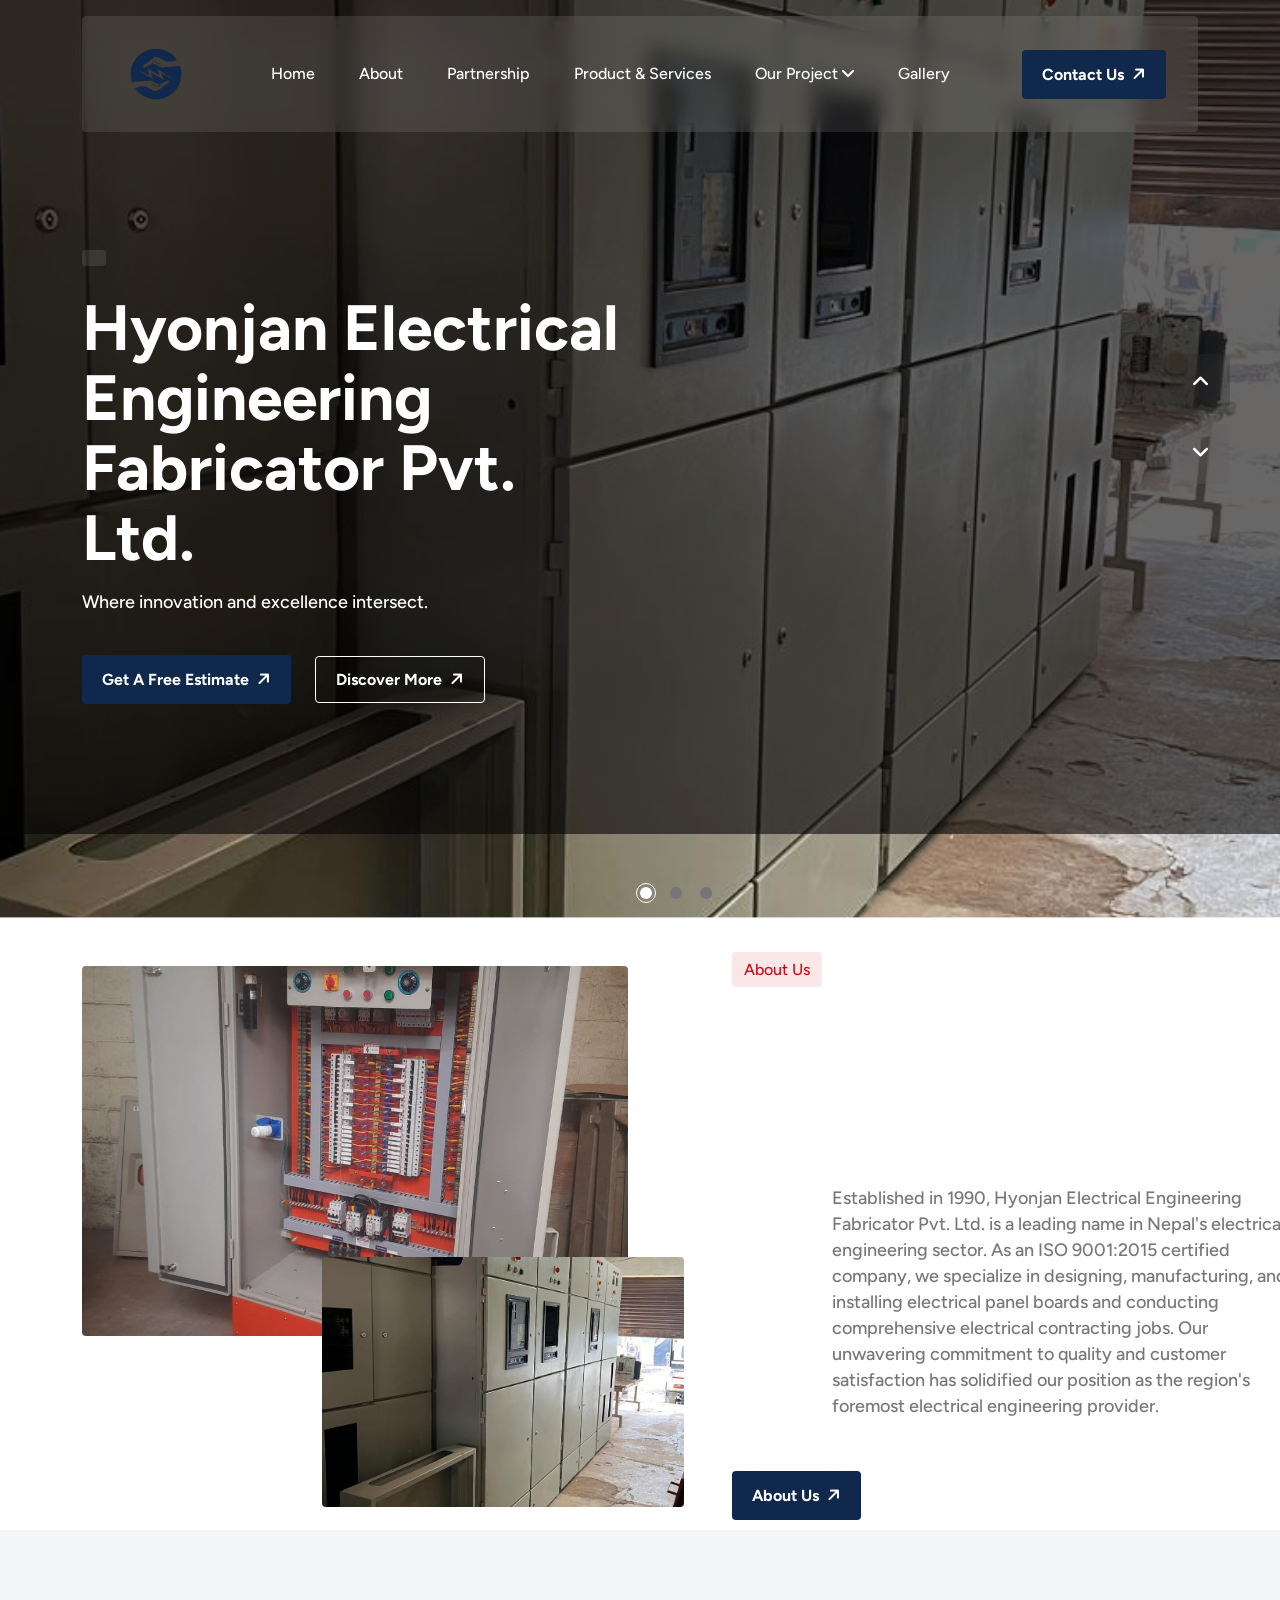
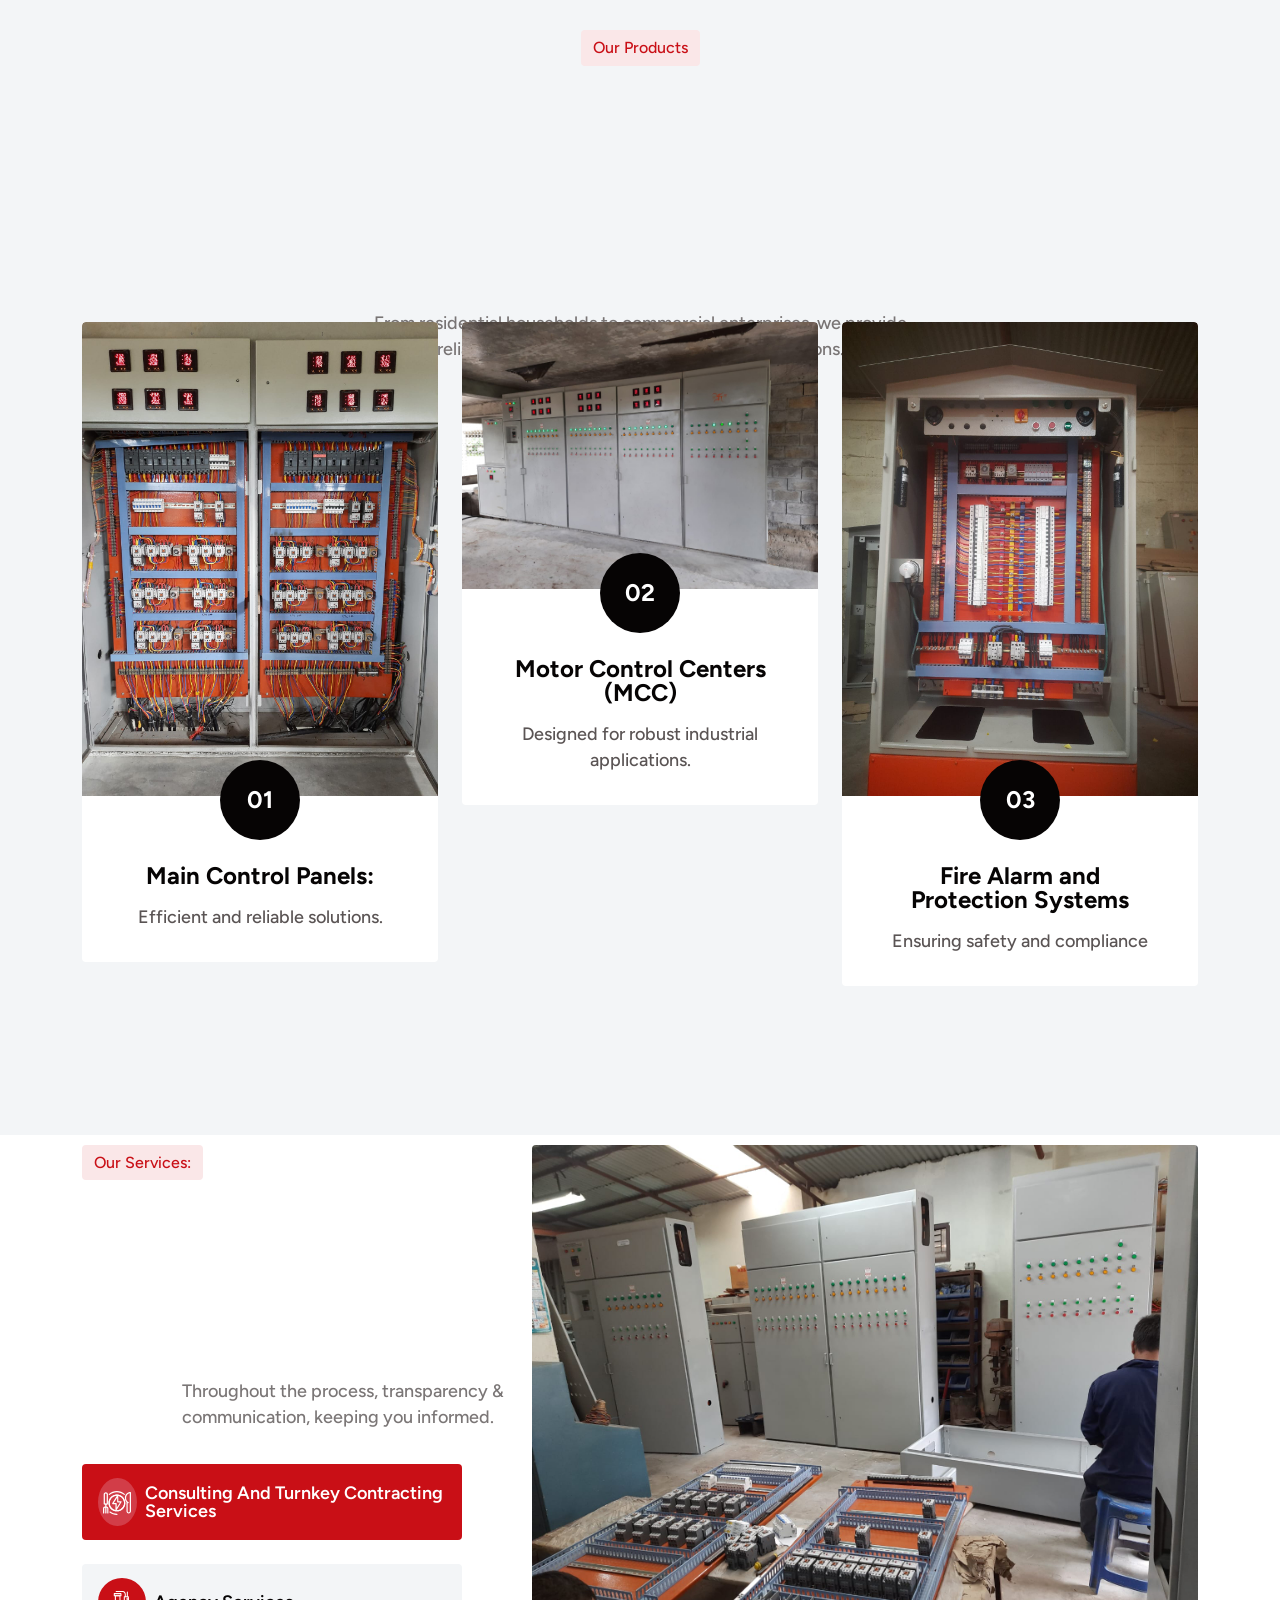
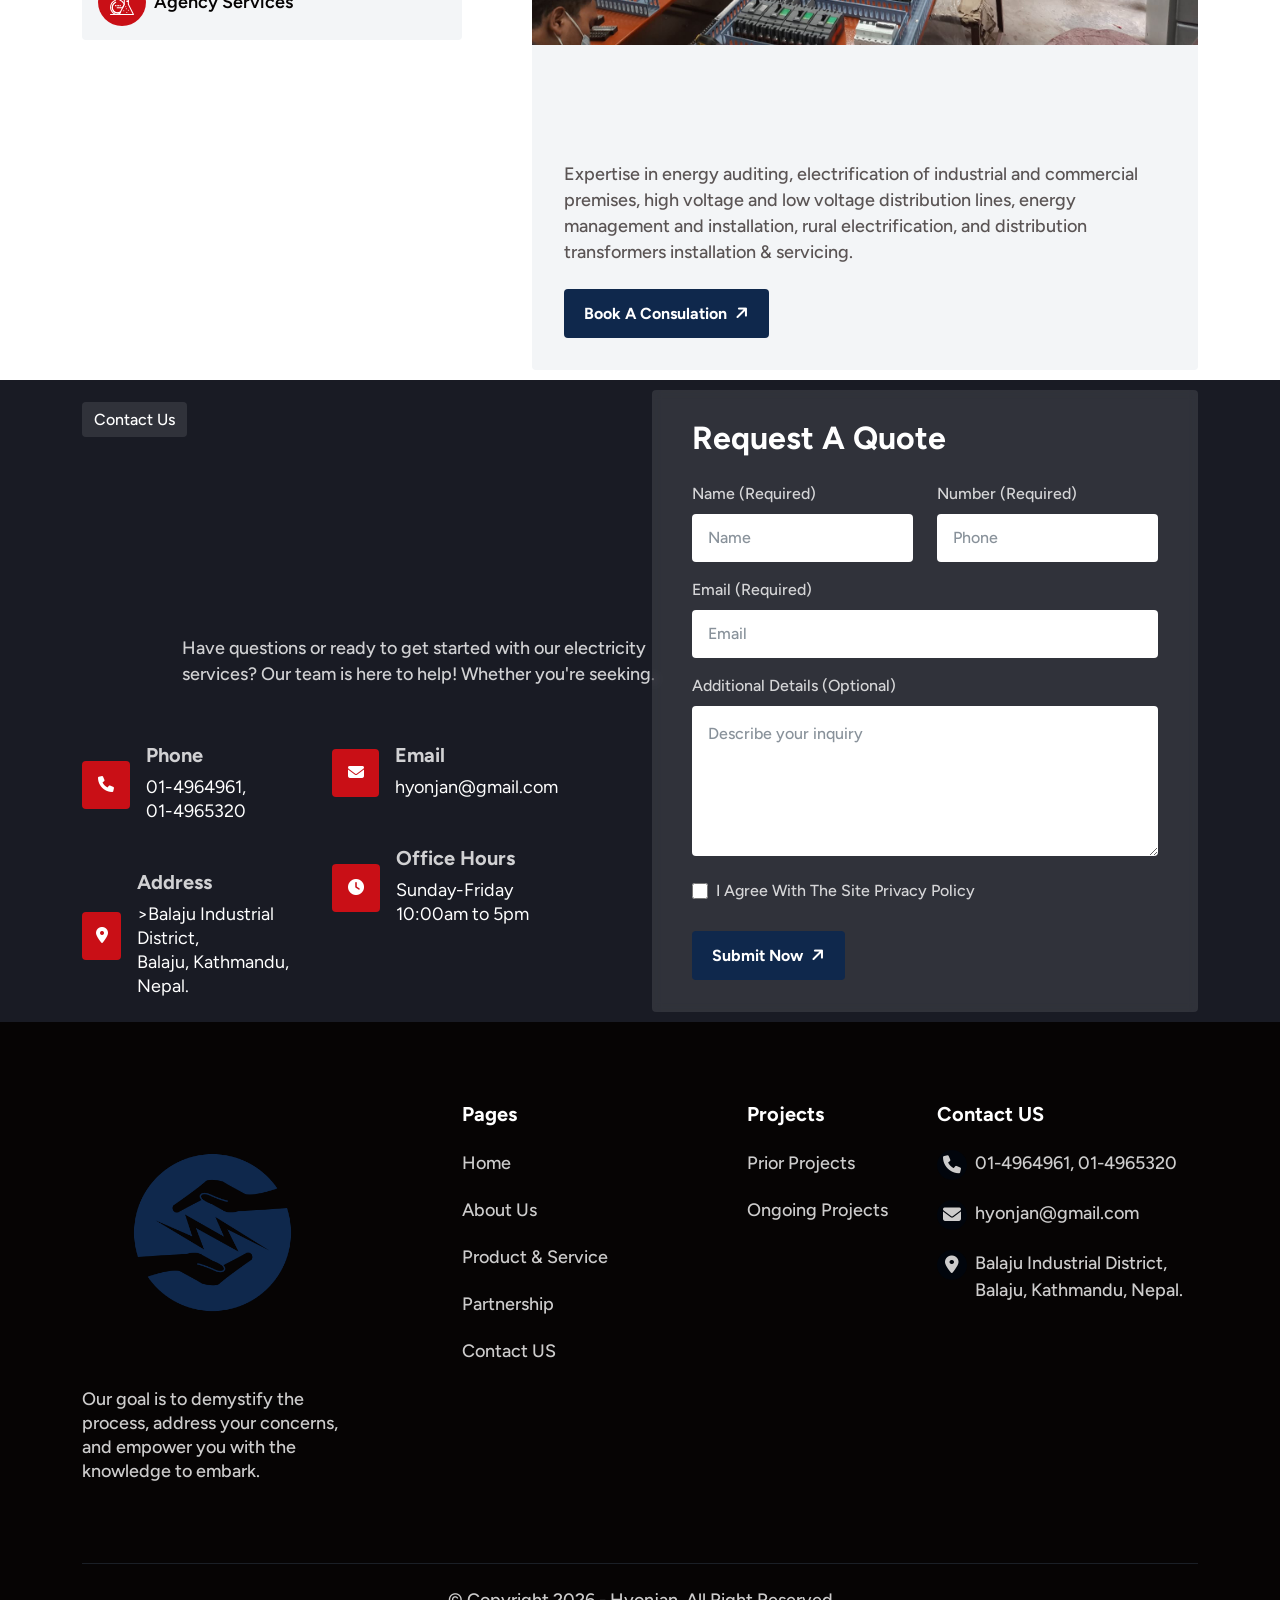
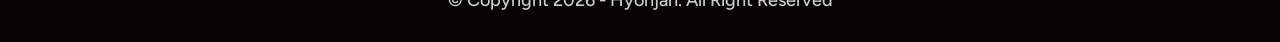
==== commit 291d9c12: "new update" ====
--- a/index.html
+++ b/index.html
@@ -1,51 +1,53 @@
 <!DOCTYPE html>
 <html lang="en">
+
 <head>
-     <meta charset="UTF-8">
-     <meta name="viewport" content="width=device-width, initial-scale=1.0">
-     <title>Shared on THEMELOCK.COM - Current - Electricity Services</title>
-
-     <!--=====FAB ICON=======-->
-    <link rel="shortcut icon" href="assets/img/logo/fav-icon1.png" type="image/x-icon">
-
-    <!--===== CSS LINK =======-->
-    <link rel="stylesheet" href="assets/css/plugins/bootstrap.min.css">
-    <link rel="stylesheet" href="assets/css/plugins/aos.css">
-    <link rel="stylesheet" href="assets/css/plugins/fontawesome.css">
-    <link rel="stylesheet" href="assets/css/plugins/magnific-popup.css">
-    <link rel="stylesheet" href="assets/css/plugins/mobile.css">
-    <link rel="stylesheet" href="assets/css/plugins/owlcarousel.min.css">
-    <link rel="stylesheet" href="assets/css/plugins/sidebar.css">
-    <link rel="stylesheet" href="assets/css/plugins/slick-slider.css">
-    <link rel="stylesheet" href="assets/css/plugins/nice-select.css">
-    <link rel="stylesheet" href="assets/css/main.css">
+  <meta charset="UTF-8">
+  <meta name="viewport" content="width=device-width, initial-scale=1.0">
+  <title>Hyonjan</title>
+
+  <!--=====FAB ICON=======-->
+  <link rel="shortcut icon" href="assets/img/logo/main logo.png" type="image/x-icon">
+
+  <!--===== CSS LINK =======-->
+  <link rel="stylesheet" href="assets/css/plugins/bootstrap.min.css">
+  <link rel="stylesheet" href="assets/css/plugins/aos.css">
+  <link rel="stylesheet" href="assets/css/plugins/fontawesome.css">
+  <link rel="stylesheet" href="assets/css/plugins/magnific-popup.css">
+  <link rel="stylesheet" href="assets/css/plugins/mobile.css">
+  <link rel="stylesheet" href="assets/css/plugins/owlcarousel.min.css">
+  <link rel="stylesheet" href="assets/css/plugins/sidebar.css">
+  <link rel="stylesheet" href="assets/css/plugins/slick-slider.css">
+  <link rel="stylesheet" href="assets/css/plugins/nice-select.css">
+  <link rel="stylesheet" href="assets/css/main.css">
 
   <!--=====  JS SCRIPT LINK =======-->
   <script src="assets/js/plugins/jquery-3-6-0.min.js"></script>
 </head>
+
 <body class="homepage1-body tg-heading-subheading animation-style3">
 
-<!--===== PRELOADER STARTS =======-->
-	<div class="preloader">
-		<div class="loading-container">
-			<div class="loading"></div>
-			<div id="loading-icon"><img src="assets/img/logo/main logo.png" alt=""></div>
-		</div>
-	</div>
- <!--===== PRELOADER ENDS =======-->
-
-<!--===== PROGRESS STARTS=======-->
-<div class="paginacontainer">
-     <div class="progress-wrap">
-       <svg class="progress-circle svg-content" width="100%" height="100%" viewBox="-1 -1 102 102">
-         <path d="M50,1 a49,49 0 0,1 0,98 a49,49 0 0,1 0,-98"/>
-       </svg>
-     </div>
-   </div>
- <!--===== PROGRESS ENDS=======-->
-
-   <!--=====HEADER START=======-->
-   <header>
+  <!--===== PRELOADER STARTS =======-->
+  <div class="preloader">
+    <div class="loading-container">
+      <div class="loading"></div>
+      <div id="loading-icon"><img src="assets/img/logo/main logo.png" alt=""></div>
+    </div>
+  </div>
+  <!--===== PRELOADER ENDS =======-->
+
+  <!--===== PROGRESS STARTS=======-->
+  <div class="paginacontainer">
+    <div class="progress-wrap">
+      <svg class="progress-circle svg-content" width="100%" height="100%" viewBox="-1 -1 102 102">
+        <path d="M50,1 a49,49 0 0,1 0,98 a49,49 0 0,1 0,-98" />
+      </svg>
+    </div>
+  </div>
+  <!--===== PROGRESS ENDS=======-->
+
+  <!--=====HEADER START=======-->
+  <header>
     <div class="header-area homepage1 header header-sticky d-none d-lg-block " id="header">
       <div class="container">
         <div class="row">
@@ -56,17 +58,17 @@
               </div>
               <div class="main-menu">
                 <ul>
-                  <li><a href="#">Home</a></li>                
+                  <li><a href="index.html">Home</a></li>
                   <li><a href="about.html">About</a></li>
                   <li><a href="partnership.html">Partnership</a></li>
                   <li><a href="Products&Services.html">Product & Services</a></li>
-                  <li><a href="#.html">Our Project <i class="fa-solid fa-angle-down"></i></a>
+                  <li><a href="priorproject.html">Our Project <i class="fa-solid fa-angle-down"></i></a>
                     <ul class="dropdown-padding">
                       <li><a href="priorproject.html">Prior Project</a></li>
                       <li><a href="ongoingproject.html">Ongoing Project</a></li>
                     </ul>
                   </li>
-                   <li><a href="gallery.html">Gallery</a></li>
+                  <li><a href="gallery.html">Gallery</a></li>
                 </ul>
               </div>
               <div class="btn-area">
@@ -81,404 +83,380 @@
   <!--=====HEADER END =======-->
 
   <!--===== MOBILE HEADER STARTS =======-->
- <div class="mobile-header mobile-haeder1 d-block d-lg-none">
-  <div class="container-fluid">
-    <div class="col-12">
-      <div class="mobile-header-elements">
-        <div class="mobile-logo">
-          <a href="index.html"><img src="assets/img/logo/logo1.png" alt=""></a>
-        </div>
-        <div class="mobile-nav-icon dots-menu">
-          <i class="fa-solid fa-bars"></i>
+  <div class="mobile-header mobile-haeder1 d-block d-lg-none">
+    <div class="container-fluid">
+      <div class="col-12">
+        <div class="mobile-header-elements">
+    <div class="mobile-logo">
+  <a href="index.html">
+    <img src="assets/img/logo/main logo.png" alt="" style="max-width: 20%;">
+  </a>
+</div>
+          <div class="mobile-nav-icon dots-menu">
+            <i class="fa-solid fa-bars"></i>
+          </div>
         </div>
       </div>
     </div>
   </div>
+
+  <div class="mobile-sidebar mobile-sidebar1">
+    <div class="logosicon-area">
+    <div class="mobile-logo">
+  <a href="index.html">
+    <img src="assets/img/logo/main logo.png" alt="" style="max-width: 20%;">
+  </a>
 </div>
-
-<div class="mobile-sidebar mobile-sidebar1">
-  <div class="logosicon-area">
-    <div class="logos">
-      <img src="assets/img/logo/logo1.png" alt="">
-    </div>
-    <div class="menu-close">
-      <i class="fa-solid fa-xmark"></i>
-    </div>
-   </div>
-  <div class="mobile-nav mobile-nav1">
-    <ul class="mobile-nav-list nav-list1">
-      <li><a href="#" >Home </a>
-        <ul class="sub-menu">
-          <li>
-            <a href="#">Multiple Page</a>
-            <ul class="sub-menu">
-              <li><a href="index.html">Home One</a></li>
-              <li><a href="index2.html">Home Two</a></li>
-              <li><a href="index3.html">Home Three</a></li>
-              <li><a href="index4.html">Home Four</a></li>
-            </ul>
-          </li>
-          <li>
-            <a href="#">Landing Page</a>
-            <ul class="sub-menu">
-              <li><a href="single-index1.html">Home One</a></li>
-              <li><a href="single-index2.html">Home Two</a></li>
-              <li><a href="single-index3.html">Home Three</a></li>
-              <li><a href="single-index4.html">Home Four</a></li>
-            </ul>
-          </li>
-        </ul>
-      </li>
-      <li><a href="about.html">About</a></li>
-      <li><a href="features.html">Services</a>
-        <ul class="sub-menu">
-          <li><a href="service.html">Service One</a></li>
-          <li><a href="service-left.html">Service Left</a></li>
-          <li><a href="service-right.html">Service Right</a></li>
-          <li><a href="service-single.html">Service Single</a></li>
-        </ul>
-      </li>
-      <li><a href="#">Blogs</a>
-        <ul class="sub-menu">
-          <li><a href="blog.html">Blog One</a></li>
-          <li><a href="blog-left.html">Blog Left</a></li>
-          <li><a href="blog-right.html">Blog Right</a></li>
-          <li><a href="blog-single.html">Blog Single</a></li>
-        </ul>
-      </li>
-      <li><a href="#">Pages</a>
-        <ul class="sub-menu">
-          <li><a href="case.html">Case Study One</a></li>
-          <li><a href="case-left.html">Case Study Left</a></li>
-          <li><a href="case-right.html">Case Study Right</a></li>
-          <li><a href="case-single.html">Case Study Single</a></li>
-          <li><a href="team.html">Our Team</a></li>
-          <li><a href="pricing.html">Pricing Plan</a></li>
-          <li><a href="testimonials.html">Testimonials</a></li>
-          <li><a href="faq.html">FAQ</a></li>
-          <li><a href="404.html">404</a></li>
-        </ul>
-      </li>
-      <li><a href="contact.html">Contact Us</a></li>
-    </ul>
-
-    <div class="allmobilesection">
-      <a href="contact.html"  class="header-btn1">Get Started <i class="fa-solid fa-arrow-right"></i></a>
-      <div class="single-footer">
-        <h3>Contact Info</h3>
-        <div class="footer1-contact-info">
-          <div class="contact-info-single">
-            <div class="contact-info-icon">
-              <i class="fa-solid fa-phone-volume"></i>
-            </div>
-            <div class="contact-info-text">
-              <a href="tel:+3(924)4596512">+3(924)4596512</a>
-            </div>
-          </div>
-
-          <div class="contact-info-single">
-            <div class="contact-info-icon">
-              <i class="fa-solid fa-envelope"></i>
-            </div>
-            <div class="contact-info-text">
-              <a href="mailto:info@example.com">info@example.com</a>
-            </div>
-          </div>
-
-          <div class="single-footer">
-            <h3>Our Location</h3>
-            
+      <div class="menu-close">
+        <i class="fa-solid fa-xmark"></i>
+      </div>
+    </div>
+    <div class="mobile-nav mobile-nav1">
+  <ul>
+                  <li><a href="index.html">Home</a></li>
+                  <li><a href="about.html">About</a></li>
+                  <li><a href="partnership.html">Partnership</a></li>
+                  <li><a href="Products&Services.html">Product & Services</a></li>
+                  <li><a href="priorproject.html">Our Project <i class="fa-solid fa-angle-down"></i></a>
+                    <ul class="dropdown-padding">
+                      <li><a href="priorproject.html">Prior Project</a></li>
+                      <li><a href="ongoingproject.html">Ongoing Project</a></li>
+                    </ul>
+                  </li>
+                  <li><a href="gallery.html">Gallery</a></li>
+                </ul>
+      
+
+      <div class="allmobilesection">
+        <a href="contact.html" class="header-btn1">Get Started <i class="fa-solid fa-arrow-right"></i></a>
+        <div class="single-footer">
+          <h3>Contact Info</h3>
+          <div class="footer1-contact-info">
             <div class="contact-info-single">
               <div class="contact-info-icon">
-                <i class="fa-solid fa-location-dot"></i>
+                <i class="fa-solid fa-phone-volume"></i>
               </div>
               <div class="contact-info-text">
-                <a href="mailto:info@example.com" >55 East Birchwood Ave.Brooklyn, <br> New York 11201,United States</a>
-              </div>
-            </div>
-
-          </div>
-          <div class="single-footer">
-            <h3>Social Links</h3>
-            
-            <div class="social-links-mobile-menu">
-              <ul>
-                <li><a href="#"><i class="fa-brands fa-facebook-f"></i></a></li>
-                <li><a href="#"><i class="fa-brands fa-instagram"></i></a></li>
-                <li><a href="#"><i class="fa-brands fa-linkedin-in"></i></a></li>
-                <li><a href="#"><i class="fa-brands fa-youtube"></i></a></li>
-              </ul>
-            </div>
-          </div>
-        </div>
-      </div>
-     </div>
+                <a href="tel:01-4964961">01-4964961,01-4965320</a>
+              </div>
+            </div>
+
+            <div class="contact-info-single">
+              <div class="contact-info-icon">
+                <i class="fa-solid fa-envelope"></i>
+              </div>
+              <div class="contact-info-text">
+                <a href="mailto:hyonjan@gmail.com">hyonjan@gmail.com</a>
+              </div>
+            </div>
+
+            <div class="single-footer">
+              <h3>Our Location</h3>
+
+              <div class="contact-info-single">
+                <div class="contact-info-icon">
+                  <i class="fa-solid fa-location-dot"></i>
+                </div>
+                <div class="contact-info-text">
+                  <a href="https://www.google.com/maps/dir//Balaju+Industrial+Area,+Kathmandu+44611,+Nepal/@-37.946797,145.0578328,12z/data=!3m1!4b1!4m8!4m7!1m0!1m5!1m1!1s0x39eb19330c653da5:0x8081335f0ee235e3!2m2!1d85.3015977!2d27.729249?entry=ttu&g_ep=EgoyMDI2MDQxMi4wIKXMDSoASAFQAw%3D%3D" target="_blank">Balaju Industrial District,<br>
+                    Balaju, Kathmandu, Nepal.</a>
+                </div>
+              </div>
+
+            </div>
+            <!-- <div class="single-footer">
+              <h3>Social Links</h3>
+
+              <div class="social-links-mobile-menu">
+                <ul>
+                  <li><a href="#"><i class="fa-brands fa-facebook-f"></i></a></li>
+                  <li><a href="#"><i class="fa-brands fa-instagram"></i></a></li>
+                  <li><a href="#"><i class="fa-brands fa-linkedin-in"></i></a></li>
+                  <li><a href="#"><i class="fa-brands fa-youtube"></i></a></li>
+                </ul>
+              </div>
+            </div> -->
+          </div>
+        </div>
+      </div>
+    </div>
   </div>
-</div>
-<!--===== MOBILE HEADER STARTS =======-->
-
-<!--===== HERO AREA STARTS =======-->
-<div class="slider-header-carousel owl-carousel">
-  <div class="hero1-section-area">
-    <img src="assets/img/images/1.jpg" alt="" class="header-img1">
+  <!--===== MOBILE HEADER STARTS =======-->
+
+  <!--===== HERO AREA STARTS =======-->
+  <div class="slider-header-carousel owl-carousel">
+    <div class="hero1-section-area">
+      <img src="assets/img/images/1.jpg" alt="" class="header-img1">
+      <div class="container">
+        <div class="row">
+          <div class="col-lg-6">
+            <div class="hero-heading-area heading1">
+              <h5></h5>
+              <h1 class="main-heading">Hyonjan Electrical Engineering Fabricator Pvt. Ltd.</h1>
+              <p class="pera">Where innovation and excellence intersect.</p>
+              <div class="btn-area">
+                <a href="contact.html" class="header-btn1">Get A Free Estimate <i
+                    class="fa-solid fa-arrow-right"></i></a>
+                <a href="contact.html" class="header-btn2">Discover More <i class="fa-solid fa-arrow-right"></i></a>
+              </div>
+              <!-- <div class="header-bottom-images">
+                <div class="img1">
+                  <img src="assets/img/all-images/header-bottom.png" alt="">
+                </div>
+                <div class="content">
+                  <ul>
+                    <li><i class="fa-solid fa-star"></i></li>
+                    <li><i class="fa-solid fa-star"></i></li>
+                    <li><i class="fa-solid fa-star"></i></li>
+                    <li><i class="fa-solid fa-star"></i></li>
+                    <li><i class="fa-solid fa-star"></i></li>
+                  </ul>
+                  <p><span>4k</span>Happy Client</p>
+                </div>
+              </div> -->
+            </div>
+          </div>
+
+          <!-- <div class="col-lg-6">
+            <div class="circle-arrow">
+              <a href="#">
+                <img src="assets/img/elements/circle1.png" alt="" class="keyframe5 circle1">
+                <img src="assets/img/icons/arrow1.svg" alt="" class="arrow1">
+              </a>
+            </div>
+          </div> -->
+        </div>
+      </div>
+    </div>
+
+    <div class="hero1-section-area">
+      <img src="assets/img/images/2.jpg" alt="" class="header-img1">
+      <div class="container">
+        <div class="row">
+          <div class="col-lg-6">
+            <div class="hero-heading-area heading1">
+              <h5>Current Electricity Services</h5>
+              <h1 class="main-heading">We deliver top-tier electrical engineering solutions</h1>
+              <p class="pera">That empower industries and communities across Nepal.</p>
+              <div class="btn-area">
+                <a href="contact.html" class="header-btn1">Get A Free Estimate <i
+                    class="fa-solid fa-arrow-right"></i></a>
+                <a href="contact.html" class="header-btn2">Discover More <i class="fa-solid fa-arrow-right"></i></a>
+              </div>
+              <div class="header-bottom-images">
+                <!-- <div class="img1">
+                  <img src="assets/img/all-images/header-bottom.png" alt="">
+                </div> -->
+                <div class="content">
+                  <ul>
+                    <li><i class="fa-solid fa-star"></i></li>
+                    <li><i class="fa-solid fa-star"></i></li>
+                    <li><i class="fa-solid fa-star"></i></li>
+                    <li><i class="fa-solid fa-star"></i></li>
+                    <li><i class="fa-solid fa-star"></i></li>
+                  </ul>
+                  <p><span>4k</span>Happy Client</p>
+                </div>
+              </div>
+            </div>
+          </div>
+
+          <!-- <div class="col-lg-6">
+            <div class="circle-arrow">
+              <a href="#">
+                <img src="assets/img/elements/circle1.png" alt="" class="keyframe5 circle1">
+                <img src="assets/img/icons/arrow1.svg" alt="" class="arrow1">
+              </a>
+            </div>
+          </div> -->
+        </div>
+      </div>
+    </div>
+
+    <div class="hero1-section-area">
+      <img src="assets/img/images/3.jpg" alt="" class="header-img1">
+      <div class="container">
+        <div class="row">
+          <div class="col-lg-6">
+            <div class="hero-heading-area heading1">
+              <h5>Current Electricity Services</h5>
+              <h1 class="main-heading">Explore our diverse range of products and services</h1>
+              <p class="pera">Meticulously designed to meet your unique needs and surpass expectations.</p>
+              <div class="btn-area">
+                <a href="contact.html" class="header-btn1">Get A Free Estimate <i
+                    class="fa-solid fa-arrow-right"></i></a>
+                <a href="contact.html" class="header-btn2">Discover More <i class="fa-solid fa-arrow-right"></i></a>
+              </div>
+              <div class="header-bottom-images">
+                <!-- <div class="img1">
+                  <img src="assets/img/all-images/header-bottom.png" alt="">
+                </div>
+                <div class="content">
+                  <ul>
+                    <li><i class="fa-solid fa-star"></i></li>
+                    <li><i class="fa-solid fa-star"></i></li>
+                    <li><i class="fa-solid fa-star"></i></li>
+                    <li><i class="fa-solid fa-star"></i></li>
+                    <li><i class="fa-solid fa-star"></i></li>
+                  </ul>
+                  <p><span>4k</span>Happy Client</p>
+                </div> -->
+              </div>
+            </div>
+          </div>
+
+          <!-- <div class="col-lg-6">
+            <div class="circle-arrow">
+              <a href="#">
+                <img src="assets/img/elements/circle1.png" alt="" class="keyframe5 circle1">
+                <img src="assets/img/icons/arrow1.svg" alt="" class="arrow1">
+              </a>
+            </div>
+          </div> -->
+        </div>
+      </div>
+    </div>
+  </div>
+  <!--===== HERO AREA ENDS =======-->
+
+  <!--===== ABOUT AREA STARTS =======-->
+  <div class="about1-section-area sp1">
     <div class="container">
-      <div class="row">
+      <div class="row align-items-center">
         <div class="col-lg-6">
-          <div class="hero-heading-area heading1">
-            <h5></h5>
-            <h1 class="main-heading">Hyonjan Electrical Engineering Fabricator Pvt. Ltd.</h1>
-            <p class="pera">Where innovation and excellence intersect.</p>
-            <div class="btn-area">
-              <a href="contact.html" class="header-btn1">Get A Free Estimate <i class="fa-solid fa-arrow-right"></i></a>
-              <a href="contact.html" class="header-btn2">Discover More <i class="fa-solid fa-arrow-right"></i></a>
-            </div>
-            <div class="header-bottom-images">
-              <div class="img1">
-                <img src="assets/img/all-images/header-bottom.png" alt="">
-              </div>
-              <div class="content">
-                <ul>
-                  <li><i class="fa-solid fa-star"></i></li>
-                  <li><i class="fa-solid fa-star"></i></li>
-                  <li><i class="fa-solid fa-star"></i></li>
-                  <li><i class="fa-solid fa-star"></i></li>
-                  <li><i class="fa-solid fa-star"></i></li>
-                </ul>
-                <p><span>4k</span>Happy Client</p>
-              </div>
-            </div>
-          </div>
-        </div>
-  
+          <div class="about-images-area">
+            <div class="img1" data-aos="zoom-out" data-aos-duration="1000">
+              <img src="assets/img/images/4.jpg" alt="">
+            </div>
+            <div class="img2" data-aos="zoom-out" data-aos-duration="1100">
+              <img src="assets/img/images/1.jpg" alt="">
+            </div>
+            <div class="conter-area" data-aos="zoom-out" data-aos-duration="1200">
+              <h3><span class="counter">35</span>+</h3>
+              <p>Years of Experienced</p>
+            </div>
+          </div>
+        </div>
+
         <div class="col-lg-6">
-          <div class="circle-arrow">
-            <a href="#">
-              <img src="assets/img/elements/circle1.png" alt="" class="keyframe5 circle1">
-              <img src="assets/img/icons/arrow1.svg" alt="" class="arrow1">
-            </a>
-          </div>
-        </div>
-      </div>
-    </div>
-  </div>
-
-  <div class="hero1-section-area">
-    <img src="assets/img/images/2.jpg" alt="" class="header-img1">
-    <div class="container">
-      <div class="row">
-        <div class="col-lg-6">
-          <div class="hero-heading-area heading1">
-            <h5>Current Electricity Services</h5>
-            <h1 class="main-heading">We deliver top-tier electrical engineering solutions</h1>
-            <p class="pera">That empower industries and communities across Nepal.</p>
-            <div class="btn-area">
-              <a href="contact.html" class="header-btn1">Get A Free Estimate <i class="fa-solid fa-arrow-right"></i></a>
-              <a href="contact.html" class="header-btn2">Discover More <i class="fa-solid fa-arrow-right"></i></a>
-            </div>
-            <div class="header-bottom-images">
-              <div class="img1">
-                <img src="assets/img/all-images/header-bottom.png" alt="">
-              </div>
-              <div class="content">
-                <ul>
-                  <li><i class="fa-solid fa-star"></i></li>
-                  <li><i class="fa-solid fa-star"></i></li>
-                  <li><i class="fa-solid fa-star"></i></li>
-                  <li><i class="fa-solid fa-star"></i></li>
-                  <li><i class="fa-solid fa-star"></i></li>
-                </ul>
-                <p><span>4k</span>Happy Client</p>
-              </div>
-            </div>
-          </div>
-        </div>
-  
-        <div class="col-lg-6">
-          <div class="circle-arrow">
-            <a href="#">
-              <img src="assets/img/elements/circle1.png" alt="" class="keyframe5 circle1">
-              <img src="assets/img/icons/arrow1.svg" alt="" class="arrow1">
-            </a>
-          </div>
-        </div>
-      </div>
-    </div>
-  </div>
-
-  <div class="hero1-section-area">
-    <img src="assets/img/images/3.jpg" alt="" class="header-img1">
-    <div class="container">
-      <div class="row">
-        <div class="col-lg-6">
-          <div class="hero-heading-area heading1">
-            <h5>Current Electricity Services</h5>
-            <h1 class="main-heading">Explore our diverse range of products and services</h1>
-            <p class="pera">Meticulously designed to meet your unique needs and surpass expectations.</p>
-            <div class="btn-area">
-              <a href="contact.html" class="header-btn1">Get A Free Estimate <i class="fa-solid fa-arrow-right"></i></a>
-              <a href="contact.html" class="header-btn2">Discover More <i class="fa-solid fa-arrow-right"></i></a>
-            </div>
-            <div class="header-bottom-images">
-              <div class="img1">
-                <img src="assets/img/all-images/header-bottom.png" alt="">
-              </div>
-              <div class="content">
-                <ul>
-                  <li><i class="fa-solid fa-star"></i></li>
-                  <li><i class="fa-solid fa-star"></i></li>
-                  <li><i class="fa-solid fa-star"></i></li>
-                  <li><i class="fa-solid fa-star"></i></li>
-                  <li><i class="fa-solid fa-star"></i></li>
-                </ul>
-                <p><span>4k</span>Happy Client</p>
-              </div>
-            </div>
-          </div>
-        </div>
-  
-        <div class="col-lg-6">
-          <div class="circle-arrow">
-            <a href="#">
-              <img src="assets/img/elements/circle1.png" alt="" class="keyframe5 circle1">
-              <img src="assets/img/icons/arrow1.svg" alt="" class="arrow1">
-            </a>
-          </div>
-        </div>
-      </div>
-    </div>
-  </div>
-</div>
-<!--===== HERO AREA ENDS =======-->
-
-<!--===== ABOUT AREA STARTS =======-->
-<div class="about1-section-area sp1">
-  <div class="container">
-    <div class="row align-items-center">
-      <div class="col-lg-6">
-        <div class="about-images-area">
-          <div class="img1" data-aos="zoom-out" data-aos-duration="1000">
-            <img src="assets/img/images/4.jpg" alt="">
-          </div>
-          <div class="img2" data-aos="zoom-out" data-aos-duration="1100">
-            <img src="assets/img/images/1.jpg" alt="">
-          </div>
-          <div class="conter-area" data-aos="zoom-out" data-aos-duration="1200">
-            <h3><span class="counter">35</span>+</h3>
-            <p>Years of Experienced</p>
-          </div>
-        </div>
-      </div>
-
-      <div class="col-lg-6">
-        <div class="about-header-area heading2">
-          <h5>About Us</h5>
-          <h2 class="tg-element-title">Hyonjan Electrical Engineering Fabricator Pvt. Ltd.</h2>
-          <p data-aos="fade-left" data-aos-duration="1000">Established in 1990, Hyonjan Electrical Engineering Fabricator Pvt. Ltd. is a leading name in Nepal's electrical engineering sector. As an ISO 9001:2015 certified company, we specialize in designing, manufacturing, and installing electrical panel boards and conducting comprehensive electrical contracting jobs. Our unwavering commitment to quality and customer satisfaction has solidified our position as the region&#39;s foremost electrical engineering provider.</p>
-          <div class="space10"></div>
-          <!-- <ul data-aos="fade-left" data-aos-duration="1100">
+          <div class="about-header-area heading2">
+            <h5>About Us</h5>
+            <h2 class="tg-element-title">Hyonjan Electrical Engineering Fabricator Pvt. Ltd.</h2>
+            <p data-aos="fade-left" data-aos-duration="1000">Established in 1990, Hyonjan Electrical Engineering
+              Fabricator Pvt. Ltd. is a leading name in Nepal's electrical engineering sector. As an ISO 9001:2015
+              certified company, we specialize in designing, manufacturing, and installing electrical panel boards and
+              conducting comprehensive electrical contracting jobs. Our unwavering commitment to quality and customer
+              satisfaction has solidified our position as the region&#39;s foremost electrical engineering provider.</p>
+            <div class="space10"></div>
+            <!-- <ul data-aos="fade-left" data-aos-duration="1100">
             <li><img src="assets/img/icons/check1.svg" alt="">Highlight the unique features or benefits</li>
             <li><img src="assets/img/icons/check1.svg" alt="">Our Commitment to Sustainable Energy</li>
             <li><img src="assets/img/icons/check1.svg" alt="">Present your main solutions/services.</li>
           </ul> -->
 
-          <div class="btn-area" data-aos="fade-left" data-aos-duration="1200">
-            <a href="about.html" class="header-btn1">About Us <i class="fa-solid fa-arrow-right"></i></a>
+            <div class="btn-area" data-aos="fade-left" data-aos-duration="1200">
+              <a href="about.html" class="header-btn1">About Us <i class="fa-solid fa-arrow-right"></i></a>
+            </div>
           </div>
         </div>
       </div>
     </div>
   </div>
-</div>
-<!--===== ABOUT AREA ENDS =======-->
-
-<!--===== SERVICE AREA STARTS =======-->
-<div class="service1-section-area sp2">
-  <div class="container">
-    <div class="row">
-      <div class="col-lg-6 m-auto">
-        <div class="service-header-area heading2 text-center">
-          <h5 data-aos="fade-up" data-aos-duration="800">Our Products</h5>
-          <h2 class="tg-element-title">Electricity Service Offerings</h2>
-          <p data-aos="fade-up" data-aos-duration="1000">From residential households to commercial enterprises, we provide reliable, efficient, and sustainable energy solutions.</p>
-        </div>
-      </div>
-    </div>
-
-    <div class="row">
-      <div class="col-lg-4 col-md-6" data-aos="zoom-out" data-aos-duration="800">
-        <div class="service-auhtor-boxarea">
-          <div class="img1">
-            <img src="assets/img/images/17.jpg" alt="">
-          </div>
-          <div class="content-area">
-            <h3>01</h3>
-            <a href="service-single.html">Main Control Panels:</a>
-            <p>Efficient and reliable solutions.</p>
-            <!-- <a href="service-single.html" class="readmore">Learn More <i class="fa-solid fa-arrow-right"></i></a> -->
-          </div>
-        </div>
-      </div>
-
-      <div class="col-lg-4 col-md-6" data-aos="zoom-out" data-aos-duration="1000">
-        <div class="service-auhtor-boxarea">
-          <div class="img1">
-            <img src="assets/img/images/18.jpg" alt="">
-          </div>
-          <div class="content-area">
-            <h3>02</h3>
-            <a href="service-single.html">Motor Control Centers (MCC)</a>
-            <p>Designed for robust industrial applications.</p>
-            <!-- <a href="service-single.html" class="readmore">Learn More <i class="fa-solid fa-arrow-right"></i></a> -->
-          </div>
-        </div>
-      </div>
-
-      <div class="col-lg-4 col-md-6" data-aos="zoom-out" data-aos-duration="1200">
-        <div class="service-auhtor-boxarea">
-          <div class="img1">
-            <img src="assets/img/images/6.jpg" alt="">
-          </div>
-          <div class="content-area">
-            <h3>03</h3>
-            <a href="service-single.html">Fire Alarm and Protection Systems</a>
-            <p> Ensuring safety and compliance</p>
-            <!-- <a href="service-single.html" class="readmore">Learn More <i class="fa-solid fa-arrow-right"></i></a> -->
-          </div>
-        </div>
-      </div>
-           <div class="btn-area" data-aos="fade-left" data-aos-duration="1200">
-            <a href="about.html" class="header-btn1">Explore More <i class="fa-solid fa-arrow-right"></i></a>
-          </div>
+  <!--===== ABOUT AREA ENDS =======-->
+
+  <!--===== SERVICE AREA STARTS =======-->
+  <div class="service1-section-area sp2">
+    <div class="container">
+      <div class="row">
+        <div class="col-lg-6 m-auto">
+          <div class="service-header-area heading2 text-center">
+            <h5 data-aos="fade-up" data-aos-duration="800">Our Products</h5>
+            <h2 class="tg-element-title">Electricity Service Offerings</h2>
+            <p data-aos="fade-up" data-aos-duration="1000">From residential households to commercial enterprises, we
+              provide reliable, efficient, and sustainable energy solutions.</p>
+          </div>
+        </div>
+      </div>
+
+      <div class="row">
+        <div class="col-lg-4 col-md-6" data-aos="zoom-out" data-aos-duration="800">
+          <div class="service-auhtor-boxarea">
+            <div class="img1">
+              <img src="assets/img/images/17.jpg" alt="">
+            </div>
+            <div class="content-area">
+              <h3>01</h3>
+              <a href="service-single.html">Main Control Panels:</a>
+              <p>Efficient and reliable solutions.</p>
+              <!-- <a href="service-single.html" class="readmore">Learn More <i class="fa-solid fa-arrow-right"></i></a> -->
+            </div>
+          </div>
+        </div>
+
+        <div class="col-lg-4 col-md-6" data-aos="zoom-out" data-aos-duration="1000">
+          <div class="service-auhtor-boxarea">
+            <div class="img1">
+              <img src="assets/img/images/18.jpg" alt="">
+            </div>
+            <div class="content-area">
+              <h3>02</h3>
+              <a href="service-single.html">Motor Control Centers (MCC)</a>
+              <p>Designed for robust industrial applications.</p>
+              <!-- <a href="service-single.html" class="readmore">Learn More <i class="fa-solid fa-arrow-right"></i></a> -->
+            </div>
+          </div>
+        </div>
+
+        <div class="col-lg-4 col-md-6" data-aos="zoom-out" data-aos-duration="1200">
+          <div class="service-auhtor-boxarea">
+            <div class="img1">
+              <img src="assets/img/images/6.jpg" alt="">
+            </div>
+            <div class="content-area">
+              <h3>03</h3>
+              <a href="service-single.html">Fire Alarm and Protection Systems</a>
+              <p> Ensuring safety and compliance</p>
+              <!-- <a href="service-single.html" class="readmore">Learn More <i class="fa-solid fa-arrow-right"></i></a> -->
+            </div>
+          </div>
+        </div>
+        <div class="btn-area" data-aos="fade-left" data-aos-duration="1200">
+          <a href="about.html" class="header-btn1">Explore More <i class="fa-solid fa-arrow-right"></i></a>
+        </div>
+      </div>
     </div>
   </div>
-</div>
-<!--===== SERVICE AREA ENDS =======-->
-
-<!--===== WORK AREA STARTS =======-->
-<div class="work1-section-area sp1">
-  <div class="container">
-    <div class="row">
-      <div class="col-lg-4">
-        <div class="work-header-area heading2">
-          <h5 data-aos="fade-left" data-aos-duration="800">Our Services:</h5>
-          <h2 class="tg-element-title">How to Work Our Electricity Service</h2>
-          <p data-aos="fade-left" data-aos-duration="1000">Throughout the process, transparency & communication, keeping you informed.</p>
-
-          <div class="tabs-list">
-            <ul class="nav nav-pills" id="pills-tab" role="tablist">
-              <li class="nav-item" role="presentation" data-aos="fade-left" data-aos-duration="800">
-                <button class="nav-link active" id="pills-work1-tab" data-bs-toggle="pill" data-bs-target="#pills-work1" type="button" role="tab" aria-controls="pills-work1" aria-selected="true">
-                  <span class="workicons"><img src="assets/img/icons/work1.svg" alt=""></span>
-                  <span class="worktext">Consulting and Turnkey Contracting Services</span>
-                </button>
-              </li>
-              <li class="nav-item" role="presentation" data-aos="fade-left" data-aos-duration="1000">
-                <button class="nav-link" id="pills-work2-tab" data-bs-toggle="pill" data-bs-target="#pills-work2" type="button" role="tab" aria-controls="pills-work2" aria-selected="false">
-                  <span class="workicons"><img src="assets/img/icons/work2.svg" alt=""></span>
-                  <span class="worktext">Agency Services</span>
-                </button>
-              </li>
-              <!-- <li class="nav-item" role="presentation" data-aos="fade-left" data-aos-duration="1200">
+  <!--===== SERVICE AREA ENDS =======-->
+
+  <!--===== WORK AREA STARTS =======-->
+  <div class="work1-section-area sp1">
+    <div class="container">
+      <div class="row">
+        <div class="col-lg-4">
+          <div class="work-header-area heading2">
+            <h5 data-aos="fade-left" data-aos-duration="800">Our Services:</h5>
+            <h2 class="tg-element-title">How to Work Our Electricity Service</h2>
+            <p data-aos="fade-left" data-aos-duration="1000">Throughout the process, transparency & communication,
+              keeping you informed.</p>
+
+            <div class="tabs-list">
+              <ul class="nav nav-pills" id="pills-tab" role="tablist">
+                <li class="nav-item" role="presentation" data-aos="fade-left" data-aos-duration="800">
+                  <button class="nav-link active" id="pills-work1-tab" data-bs-toggle="pill"
+                    data-bs-target="#pills-work1" type="button" role="tab" aria-controls="pills-work1"
+                    aria-selected="true">
+                    <span class="workicons"><img src="assets/img/icons/work1.svg" alt=""></span>
+                    <span class="worktext">Consulting and Turnkey Contracting Services</span>
+                  </button>
+                </li>
+                <li class="nav-item" role="presentation" data-aos="fade-left" data-aos-duration="1000">
+                  <button class="nav-link" id="pills-work2-tab" data-bs-toggle="pill" data-bs-target="#pills-work2"
+                    type="button" role="tab" aria-controls="pills-work2" aria-selected="false">
+                    <span class="workicons"><img src="assets/img/icons/work2.svg" alt=""></span>
+                    <span class="worktext">Agency Services</span>
+                  </button>
+                </li>
+                <!-- <li class="nav-item" role="presentation" data-aos="fade-left" data-aos-duration="1200">
                 <button class="nav-link" id="pills-work3-tab" data-bs-toggle="pill" data-bs-target="#pills-work3" type="button" role="tab" aria-controls="pills-work3" aria-selected="false">
                   <span class="workicons"><img src="assets/img/icons/work3.svg" alt=""></span>
                   <span class="worktext">Energetic Engine Behind Scenes</span>
@@ -490,46 +468,53 @@
                   <span class="worktext">Watt Works Discover Operations</span>
                 </button>
               </li> -->
-            </ul>
-          </div>
-        </div>
-      </div>
-
-      <div class="col-lg-8">
-        <div class="works-author-area">
-          <div class="tab-content" id="pills-tabContent">
-            <div class="tab-pane fade show active" id="pills-work1" role="tabpanel" aria-labelledby="pills-work1-tab" tabindex="0">
-              <div class="works-side-area">
-                <div class="images">
-                  <img src="assets/img/images/19.jpg" alt="">
-                </div>
-                <div class="content-area">
-                  <a href="case-single.html" class="power tg-element-title">Consulting and Turnkey Contracting Services</a>
-                  <p>Expertise in energy auditing, electrification of industrial and commercial premises, high voltage and low voltage distribution lines, energy management and installation, rural electrification, and distribution transformers installation &amp; servicing.</p>
-                  <div class="btn-area">
-                    <a href="case-single.html" class="header-btn1">Book A Consulation <i class="fa-solid fa-arrow-right"></i></a>
-                  </div>
-                </div>
-              </div>
-            </div>
-            <div class="tab-pane fade" id="pills-work2" role="tabpanel" aria-labelledby="pills-work2-tab" tabindex="0">
-              <div class="works-side-area">
-                <div class="images">
-                  <img src="assets/img/images/7.jpg" alt="">
-                </div>
-                <div class="content-area">
-                  <a href="case-single.html" class="power tg-element-title">Agency Services</a>
-                  <p>Authorized dealer of high voltage regulators, stabilizers, capacitors,
-and high voltage VCB, SF6 &amp; Ring Main Units. Collaborations with AMETEK Power
-Instruments, Usha Sales Corporation, and Coast Profit Management Inc. ensure reliable
-solutions.</p>
-                  <div class="btn-area">
-                    <a href="case-single.html" class="header-btn1">Book A Consulation <i class="fa-solid fa-arrow-right"></i></a>
-                  </div>
-                </div>
-              </div>
-            </div>
-            <!-- <div class="tab-pane fade" id="pills-work3" role="tabpanel" aria-labelledby="pills-work3-tab" tabindex="0">
+              </ul>
+            </div>
+          </div>
+        </div>
+
+        <div class="col-lg-8">
+          <div class="works-author-area">
+            <div class="tab-content" id="pills-tabContent">
+              <div class="tab-pane fade show active" id="pills-work1" role="tabpanel" aria-labelledby="pills-work1-tab"
+                tabindex="0">
+                <div class="works-side-area">
+                  <div class="images">
+                    <img src="assets/img/images/19.jpg" alt="">
+                  </div>
+                  <div class="content-area">
+                    <a href="case-single.html" class="power tg-element-title">Consulting and Turnkey Contracting
+                      Services</a>
+                    <p>Expertise in energy auditing, electrification of industrial and commercial premises, high voltage
+                      and low voltage distribution lines, energy management and installation, rural electrification, and
+                      distribution transformers installation &amp; servicing.</p>
+                    <div class="btn-area">
+                      <a href="case-single.html" class="header-btn1">Book A Consulation <i
+                          class="fa-solid fa-arrow-right"></i></a>
+                    </div>
+                  </div>
+                </div>
+              </div>
+              <div class="tab-pane fade" id="pills-work2" role="tabpanel" aria-labelledby="pills-work2-tab"
+                tabindex="0">
+                <div class="works-side-area">
+                  <div class="images">
+                    <img src="assets/img/images/7.jpg" alt="">
+                  </div>
+                  <div class="content-area">
+                    <a href="case-single.html" class="power tg-element-title">Agency Services</a>
+                    <p>Authorized dealer of high voltage regulators, stabilizers, capacitors,
+                      and high voltage VCB, SF6 &amp; Ring Main Units. Collaborations with AMETEK Power
+                      Instruments, Usha Sales Corporation, and Coast Profit Management Inc. ensure reliable
+                      solutions.</p>
+                    <div class="btn-area">
+                      <a href="case-single.html" class="header-btn1">Book A Consulation <i
+                          class="fa-solid fa-arrow-right"></i></a>
+                    </div>
+                  </div>
+                </div>
+              </div>
+              <!-- <div class="tab-pane fade" id="pills-work3" role="tabpanel" aria-labelledby="pills-work3-tab" tabindex="0">
               <div class="works-side-area">
                 <div class="images">
                   <img src="assets/img/all-images/work-img1.png" alt="">
@@ -557,16 +542,16 @@
                 </div>
               </div>
             </div> -->
+            </div>
           </div>
         </div>
       </div>
     </div>
   </div>
-</div>
-<!--===== WORK AREA ENDS =======-->
-
-<!--===== TESTIMONIAL AREA STARTS =======-->
-<div class="testimonial1-section-area sp1">
+  <!--===== WORK AREA ENDS =======-->
+
+  <!--===== TESTIMONIAL AREA STARTS =======-->
+  <!-- <div class="testimonial1-section-area sp1">
   <div class="container">
     <div class="row">
       <div class="col-lg-4">
@@ -1006,121 +991,13 @@
     </div>
   </div>
 </div>
-</div>
-<!--===== TESTIMONIAL AREA ENDS =======-->
-
-<!--===== TEAM AREA STARTS =======-->
-<!-- <div class="team1-section-area sp2">
-  <div class="container">
-    <div class="row">
-      <div class="col-lg-6 m-auto">
-        <div class="team-header-area heading2 text-center">
-          <h5 data-aos="fade-left" data-aos-duration="800">Our Team</h5>
-          <h2 class="tg-element-title">Electricity Service Offerings</h2>
-          <p data-aos="fade-left" data-aos-duration="1000"> From residential households to commercial enterprises, we provide reliable, efficient, and sustainable energy solutions.</p>
-        </div>
-      </div>
-    </div>
-
-    <div class="row">
-      <div class="col-lg-3 col-md-6">
-        <div class="team-auhtor-boxarea">
-          <div class="images">
-            <img src="assets/img/all-images/team-img1.png" alt="">
-            <div class="team-social-area">
-              <div class="icons">
-                <a href="#" class="plus"><i class="fa-solid fa-plus"></i></a>
-                <ul>
-                  <li><a href="#"><i class="fa-brands fa-instagram"></i></a></li>
-                  <li><a href="#"><i class="fa-brands fa-facebook-f"></i></a></li>
-                  <li><a href="#"><i class="fa-brands fa-pinterest-p"></i></a></li>
-                  <li><a href="#"><i class="fa-brands fa-youtube"></i></a></li>
-                </ul>
-              </div>
-            </div>
-          </div>
-          <div class="content-area">
-            <a href="team.html">Shoaib Bashir</a>
-            <p>Sales Manager</p>
-          </div>
-        </div>
-      </div>
-
-      <div class="col-lg-3 col-md-6">
-        <div class="team-auhtor-boxarea">
-          <div class="images">
-            <img src="assets/img/all-images/team-img2.png" alt="">
-            <div class="team-social-area">
-              <div class="icons">
-                <a href="#" class="plus"><i class="fa-solid fa-plus"></i></a>
-                <ul>
-                  <li><a href="#"><i class="fa-brands fa-instagram"></i></a></li>
-                  <li><a href="#"><i class="fa-brands fa-facebook-f"></i></a></li>
-                  <li><a href="#"><i class="fa-brands fa-pinterest-p"></i></a></li>
-                  <li><a href="#"><i class="fa-brands fa-youtube"></i></a></li>
-                </ul>
-              </div>
-            </div>
-          </div>
-          <div class="content-area">
-            <a href="team.html">William Thompson</a>
-            <p>Product Manager</p>
-          </div>
-        </div>
-      </div>
-
-      <div class="col-lg-3 col-md-6">
-        <div class="team-auhtor-boxarea" >
-          <div class="images">
-            <img src="assets/img/all-images/team-img3.png" alt="">
-            <div class="team-social-area">
-              <div class="icons">
-                <a href="#" class="plus"><i class="fa-solid fa-plus"></i></a>
-                <ul>
-                  <li><a href="#"><i class="fa-brands fa-instagram"></i></a></li>
-                  <li><a href="#"><i class="fa-brands fa-facebook-f"></i></a></li>
-                  <li><a href="#"><i class="fa-brands fa-pinterest-p"></i></a></li>
-                  <li><a href="#"><i class="fa-brands fa-youtube"></i></a></li>
-                </ul>
-              </div>
-            </div>
-          </div>
-          <div class="content-area">
-            <a href="team.html">Reece Toply</a>
-            <p>Team Leader</p>
-          </div>
-        </div>
-      </div>
-
-      <div class="col-lg-3 col-md-6">
-        <div class="team-auhtor-boxarea" >
-          <div class="images">
-            <img src="assets/img/all-images/team-img4.png" alt="">
-            <div class="team-social-area">
-              <div class="icons">
-                <a href="#" class="plus"><i class="fa-solid fa-plus"></i></a>
-                <ul>
-                  <li><a href="#"><i class="fa-brands fa-instagram"></i></a></li>
-                  <li><a href="#"><i class="fa-brands fa-facebook-f"></i></a></li>
-                  <li><a href="#"><i class="fa-brands fa-pinterest-p"></i></a></li>
-                  <li><a href="#"><i class="fa-brands fa-youtube"></i></a></li>
-                </ul>
-              </div>
-            </div>
-          </div>
-          <div class="content-area">
-            <a href="team.html">Robert Anderson</a>
-            <p>Sales Manager</p>
-          </div>
-        </div>
-      </div>
-    </div>
-  </div>
 </div> -->
-<!--===== TEAM AREA ENDS =======-->
-
-<!--===== FAQ AREA STARTS =======-->
-<!-- <div class="faq1-section-area sp1">
+  <!--===== TESTIMONIAL AREA ENDS =======-->
+
+
+
+  <!--===== FAQ AREA STARTS =======-->
+  <!-- <div class="faq1-section-area sp1">
   <div class="container">
     <div class="row align-items-center">
       <div class="col-lg-5">
@@ -1186,293 +1063,133 @@
     </div>
   </div>
 </div> -->
-<!--===== FAQ AREA ENDS =======-->
-
-<!--===== CONTACT AREA STARTS =======-->
-<div class="contact1-section-area sp1" style="background-image: url(assets/img/all-images/contact-bg1.png); background-position: center; background-position: center; background-repeat: no-repeat; background-size: cover;">
-  <div class="container">
-    <div class="row align-items-center">
-      <div class="col-lg-6">
-        <div class="contact-header-area heading2">
-          <h5 data-aos="fade-left" data-aos-duration="800">Contact Us</h5>
-          <h2 class="tg-element-title">Illuminate Your Message Get in Contact</h2>
-          <p data-aos="fade-left" data-aos-duration="1000">Have questions or ready to get started with our electricity services? Our team is here to help! Whether you're seeking.</p>
-          <div class="space48"></div>
-          <div class="row">
-            <div class="col-lg-6 col-md-6">
-              <div class="contact-auhtor-side" data-aos="fade-left" data-aos-duration="1000"> 
-                <div class="icons-text">
-                  <div class="icons">
-                    <i class="fa-solid fa-phone"></i>
-                  </div>
-                  <div class="text">
-                    <p>Phone</p>
-                    <a href="tel:1234567890">01-4964961,<br> 01-4965320</a>
-                  </div>
-                </div>
-                <div class="space48"></div>
-                <div class="icons-text">
-                  <div class="icons">
-                    <i class="fa-solid fa-location-dot"></i>
-                  </div>
-                  <div class="text">
-                    <p>Address</p>
-                    <a href="tel:1234567890">Balaju Industrial District,<br>
-Balaju, Kathmandu, Nepal.</a>
-                  </div>
-                </div>
-              </div>
-            </div>
-
-            <div class="col-lg-6 col-md-6">
-              <div class="space48 d-md-none"></div>
-              <div class="contact-auhtor-side" data-aos="fade-left" data-aos-duration="1200">
-                <div class="icons-text">
-                  <div class="icons">
-                    <i class="fa-solid fa-envelope"></i>
-                  </div>
-                  <div class="text">
-                    <p>Email</p>
-                    <a href="mailto:serebangle@gmail.com ">hyonjan@gmail.com </a>
-                  </div>
-                </div>
-                <div class="space48"></div>
-                <div class="icons-text">
-                  <div class="icons">
-                    <i class="fa-solid fa-clock"></i>
-                  </div>
-                  <div class="text">
-                    <p>Office Hours</p>
-                    <a href="#">Sunday-Friday<br>
-                    10:00am to 5pm</a>
-                  </div>
-                </div>
-              </div>
-            </div>
-          </div>
-        </div>
-      </div>
-
-      <div class="col-lg-6">
-        <div class="contact-submit-boxarea">
-          <h4>Request A Quote</h4>
-          <form action="https://api.web3forms.com/submit" method="POST">
-            <input type="hidden" name="access_key" value="0cd32fff-eda2-4da3-be43-37d47fbb396b">
+  <!--===== FAQ AREA ENDS =======-->
+
+  <!--===== CONTACT AREA STARTS =======-->
+  <div class="contact1-section-area sp1"
+    style="background-color: #465572; background-position: center; background-position: center; background-repeat: no-repeat; background-size: cover;">
+    <div class="container">
+      <div class="row align-items-center">
+        <div class="col-lg-6">
+          <div class="contact-header-area heading2">
+            <h5 data-aos="fade-left" data-aos-duration="800">Contact Us</h5>
+            <h2 class="tg-element-title">Illuminate Your Message Get in Contact</h2>
+            <p data-aos="fade-left" data-aos-duration="1000">Have questions or ready to get started with our electricity
+              services? Our team is here to help! Whether you're seeking.</p>
+            <div class="space48"></div>
             <div class="row">
-              <div class="col-lg-6">
-                <div class="input-area">
-                  <p>Name (required)</p>
-                  <input type="text" placeholder="Name" required>
-                </div>
-              </div>
-              <div class="col-lg-6">
-                <div class="input-area">
-                  <p>Number (required)</p>
-                  <input type="number" placeholder="Phone" required>
-                </div>
-              </div>
-  
-              <div class="col-lg-12">
-                <div class="input-area">
-                  <p>Email (required)</p>
-                  <input type="email" placeholder="Email" required>
-                </div>
-              </div>
-  
-              <div class="col-lg-12">
-                <div class="input-area">
-                  <p>Additional Details  (Optional)</p>
-                  <textarea placeholder="Describe your inquiry" cols="30" rows="10" required></textarea>
-                </div>
-              </div>
-              <div class="col-lg-12">
-                <div class="input-area1">
-                  <input type="checkbox" required>
-                  <p>I agree with the site privacy policy</p>
-                </div>
-              </div>
-  
-              <div class="col-lg-12">
-                <div class="input-area1">
-                  <button type="submit" class="header-btn1">Submit Now <i class="fa-solid fa-arrow-right"></i></button>
-                </div>
-              </div>
-            </div>
-          </form>
+              <div class="col-lg-6 col-md-6">
+                <div class="contact-auhtor-side" data-aos="fade-left" data-aos-duration="1000">
+                  <div class="icons-text">
+                    <div class="icons">
+                      <i class="fa-solid fa-phone"></i>
+                    </div>
+                    <div class="text">
+                      <p>Phone</p>
+                      <a href="tel:014964961">01-4964961,<br> 01-4965320</a>
+                    </div>
+                  </div>
+                  <div class="space48"></div>
+                  <div class="icons-text">
+                    <div class="icons">
+                      <i class="fa-solid fa-location-dot"></i>
+                    </div>
+                    <div class="text">
+                      <p>Address</p>
+                      <a href="             <li><a
+                        href="https://www.google.com/maps/dir//Balaju+Industrial+Area,+Kathmandu+44611,+Nepal/@-37.946797,145.0578328,12z/data=!3m1!4b1!4m8!4m7!1m0!1m5!1m1!1s0x39eb19330c653da5:0x8081335f0ee235e3!2m2!1d85.3015977!2d27.729249?entry=ttu&g_ep=EgoyMDI2MDQxMi4wIKXMDSoASAFQAw%3D%3D">>Balaju Industrial District,<br>
+                        Balaju, Kathmandu, Nepal.</a>
+                    </div>
+                  </div>
+                </div>
+              </div>
+
+              <div class="col-lg-6 col-md-6">
+                <div class="space48 d-md-none"></div>
+                <div class="contact-auhtor-side" data-aos="fade-left" data-aos-duration="1200">
+                  <div class="icons-text">
+                    <div class="icons">
+                      <i class="fa-solid fa-envelope"></i>
+                    </div>
+                    <div class="text">
+                      <p>Email</p>
+                      <a href="mailto:serebangle@gmail.com ">hyonjan@gmail.com </a>
+                    </div>
+                  </div>
+                  <div class="space48"></div>
+                  <div class="icons-text">
+                    <div class="icons">
+                      <i class="fa-solid fa-clock"></i>
+                    </div>
+                    <div class="text">
+                      <p>Office Hours</p>
+                      <a href="#">Sunday-Friday<br>
+                        10:00am to 5pm</a>
+                    </div>
+                  </div>
+                </div>
+              </div>
+            </div>
+          </div>
+        </div>
+
+        <div class="col-lg-6">
+          <div class="contact-submit-boxarea">
+            <h4>Request A Quote</h4>
+            <form action="https://api.web3forms.com/submit" method="POST">
+              <input type="hidden" name="access_key" value="0cd32fff-eda2-4da3-be43-37d47fbb396b">
+              <div class="row">
+                <div class="col-lg-6">
+                  <div class="input-area">
+                    <p>Name (required)</p>
+                    <input type="text" placeholder="Name" required>
+                  </div>
+                </div>
+                <div class="col-lg-6">
+                  <div class="input-area">
+                    <p>Number (required)</p>
+                    <input type="number" placeholder="Phone" required>
+                  </div>
+                </div>
+
+                <div class="col-lg-12">
+                  <div class="input-area">
+                    <p>Email (required)</p>
+                    <input type="email" placeholder="Email" required>
+                  </div>
+                </div>
+
+                <div class="col-lg-12">
+                  <div class="input-area">
+                    <p>Additional Details (Optional)</p>
+                    <textarea placeholder="Describe your inquiry" cols="30" rows="10" required></textarea>
+                  </div>
+                </div>
+                <div class="col-lg-12">
+                  <div class="input-area1">
+                    <input type="checkbox" required>
+                    <p>I agree with the site privacy policy</p>
+                  </div>
+                </div>
+
+                <div class="col-lg-12">
+                  <div class="input-area1">
+                    <button type="submit" class="header-btn1">Submit Now <i
+                        class="fa-solid fa-arrow-right"></i></button>
+                  </div>
+                </div>
+              </div>
+            </form>
+          </div>
         </div>
       </div>
     </div>
   </div>
-</div>
-<!--===== CONTACT AREA ENDS =======-->
-
-<!--===== PRICING AREA STARTS =======-->
-<!-- <div class="compare-palns-area sp2">
-  <div class="container">
-      <div class="row">
-          <div class="col-lg-8 m-auto">
-              <div class="compare-plan-header text-center heading2">
-                <h5 data-aos="fade-up" data-aos-duration="800">Pricing Plan</h5>
-                  <h2 class="tg-element-title">Watt Wise Pricing  Best  Solutions</h2>
-                  <p data-aos="fade-up" data-aos-duration="1000">That's why we offer a range of pricing plans designed to suit <br> individual needs & budget.</p>
-              </div>
-          </div>
-      </div>
-        <div class="row">
-            <div class="col-12 text-center">
-              <div class="plan-toggle-wrap">
-                <div class="toggle-inner" data-aos="fade-up" data-aos-duration="1000">
-                  <input id="ce-toggle" checked="" type="checkbox">
-                  <span class="custom-toggle"></span>
-                  <div class="t-month">
-                    <h4>Monthly</h4>
-                  </div>
-                  <div class="t-year">
-                    <h4>Yearly <span>(20% Save)</span></h4>
-                  </div>
-                </div>
-              </div>
-            </div>
-          <div class="col-lg-12">
-            <div class="tab-content">
-              <div id="monthly">
-                <div class="row">
-                  <div class="col-lg-4 col-md-6" data-aos="flip-right" data-aos-duration="800">
-                    <div class="single-pricing-area">
-                      <div class="pricing-box">
-                        <h3>Basic Pack</h3>
-                        <p>Create interactive forms that connect to your workflow.</p>
-                        <h2>$29/mo</h2>
-                        <p>Billed Yearly</p>
-
-                        <a href="contact.html" class="header-btn1">Get a Free Consultaion</a>
-                        <h4>Everything you get with Basic</h4>
-                        <ul>
-                          <li><img src="assets/img/icons/check2.svg" alt="">Indoor/outdoor Lighting Installation</li>
-                          <li><img src="assets/img/icons/check2.svg" alt="">Appliance & Fixture Installation</li>
-                          <li><img src="assets/img/icons/check2.svg" alt="">Unlimited Seats & Role Access</li>
-                          <li><img src="assets/img/icons/check2.svg" alt="">Annual Electrical Inspection</li>
-                          <li><img src="assets/img/icons/check2.svg" alt=""> Inspection Ceiling Fan Installation</li>
-                        </ul>
-                      </div>
-                    </div>
-                  </div>
-                  <div class="col-lg-4 col-md-6" data-aos="flip-left" data-aos-duration="1000">
-                    <div class="single-pricing-area active">
-                      <div class="pricing-box">
-                        <h3>Premium Pack</h3>
-                        <p>Create interactive forms that connect to your workflow.</p>
-                        <h2>$199/mo</h2>
-                        <p>Billed Yearly</p>
-
-                        <a href="contact.html" class="header-btn1">Get a Free Consultaion</a>
-                        <h4>Everything you get with Basic</h4>
-                        <ul>
-                          <li><img src="assets/img/icons/check2.svg" alt="">Indoor/outdoor Lighting Installation</li>
-                          <li><img src="assets/img/icons/check2.svg" alt="">Appliance & Fixture Installation</li>
-                          <li><img src="assets/img/icons/check2.svg" alt="">Unlimited Seats & Role Access</li>
-                          <li><img src="assets/img/icons/check2.svg" alt="">Annual Electrical Inspection</li>
-                          <li><img src="assets/img/icons/check2.svg" alt=""> Inspection Ceiling Fan Installation</li>
-                        </ul>
-                      </div>
-                    </div>
-                  </div>
-                  <div class="col-lg-4 col-md-6" data-aos="flip-right" data-aos-duration="1200">
-                    <div class="single-pricing-area">
-                      <div class="pricing-box">
-                        <h3>Stander Pack</h3>
-                        <p>Create interactive forms that connect to your workflow.</p>
-                        <h2>$259/mo</h2>
-                        <p>Billed Yearly</p>
-
-                        <a href="contact.html" class="header-btn1">Get a Free Consultaion</a>
-                        <h4>Everything you get with Basic</h4>
-                        <ul>
-                          <li><img src="assets/img/icons/check2.svg" alt="">Indoor/outdoor Lighting Installation</li>
-                          <li><img src="assets/img/icons/check2.svg" alt="">Appliance & Fixture Installation</li>
-                          <li><img src="assets/img/icons/check2.svg" alt="">Unlimited Seats & Role Access</li>
-                          <li><img src="assets/img/icons/check2.svg" alt="">Annual Electrical Inspection</li>
-                          <li><img src="assets/img/icons/check2.svg" alt=""> Inspection Ceiling Fan Installation</li>
-                        </ul>
-                      </div>
-                    </div>
-                  </div>
-                </div>
-              </div>
-              <div id="yearly" style="display:none">
-                <div class="row">
-                  <div class="col-lg-4 col-md-6">
-                    <div class="single-pricing-area">
-                      <div class="pricing-box">
-                        <h3>Basic Pack</h3>
-                        <p>Create interactive forms that connect to your workflow.</p>
-                        <h2>$99/yr</h2>
-                        <p>Billed Yearly</p>
-
-                        <a href="contact.html" class="header-btn1">Get a Free Consultaion</a>
-                        <h4>Everything you get with Basic</h4>
-                        <ul>
-                          <li><img src="assets/img/icons/check2.svg" alt="">Indoor/outdoor Lighting Installation</li>
-                          <li><img src="assets/img/icons/check2.svg" alt="">Appliance & Fixture Installation</li>
-                          <li><img src="assets/img/icons/check2.svg" alt="">Unlimited Seats & Role Access</li>
-                          <li><img src="assets/img/icons/check2.svg" alt="">Annual Electrical Inspection</li>
-                          <li><img src="assets/img/icons/check2.svg" alt=""> Inspection Ceiling Fan Installation</li>
-                        </ul>
-                      </div>
-                    </div>
-                  </div>
-                  <div class="col-lg-4 col-md-6">
-                    <div class="single-pricing-area active">
-                      <div class="pricing-box">
-                        <h3>Premium Pack</h3>
-                        <p>Create interactive forms that connect to your workflow.</p>
-                        <h2>$399/yr</h2>
-                        <p>Billed Yearly</p>
-
-                        <a href="contact.html" class="header-btn1">Get a Free Consultaion</a>
-                        <h4>Everything you get with Basic</h4>
-                        <ul>
-                          <li><img src="assets/img/icons/check2.svg" alt="">Indoor/outdoor Lighting Installation</li>
-                          <li><img src="assets/img/icons/check2.svg" alt="">Appliance & Fixture Installation</li>
-                          <li><img src="assets/img/icons/check2.svg" alt="">Unlimited Seats & Role Access</li>
-                          <li><img src="assets/img/icons/check2.svg" alt="">Annual Electrical Inspection</li>
-                          <li><img src="assets/img/icons/check2.svg" alt=""> Inspection Ceiling Fan Installation</li>
-                        </ul>
-                      </div>
-                    </div>
-                  </div>
-                  <div class="col-lg-4 col-md-6">
-                    <div class="single-pricing-area">
-                      <div class="pricing-box">
-                        <h3>Stander Pack</h3>
-                        <p>Create interactive forms that connect to your workflow.</p>
-                        <h2>$999/mo</h2>
-                        <p>Billed Yearly</p>
-
-                        <a href="contact.html" class="header-btn1">Get a Free Consultaion</a>
-                        <h4>Everything you get with Basic</h4>
-                        <ul>
-                          <li><img src="assets/img/icons/check2.svg" alt="">Indoor/outdoor Lighting Installation</li>
-                          <li><img src="assets/img/icons/check2.svg" alt="">Appliance & Fixture Installation</li>
-                          <li><img src="assets/img/icons/check2.svg" alt="">Unlimited Seats & Role Access</li>
-                          <li><img src="assets/img/icons/check2.svg" alt="">Annual Electrical Inspection</li>
-                          <li><img src="assets/img/icons/check2.svg" alt=""> Inspection Ceiling Fan Installation</li>
-                        </ul>
-                      </div>
-                    </div>
-                  </div>
-                </div>
-              </div>
-            </div>
-          </div>
-        </div>
-      </div>
-</div> -->
-
-<!--===== PRICING AREA ENDS =======-->
-
-<!--===== SLIDER AREA STARTS =======-->
-<div class="slider-section-area">
+  <!--===== CONTACT AREA ENDS =======-->
+
+
+  <!--===== SLIDER AREA STARTS =======-->
+  <!-- <div class="slider-section-area">
   <div class="container">
     <div class="row">
       <div class="col-lg-5 m-auto">
@@ -1508,11 +1225,11 @@
       </div>
     </div>
   </div>
-</div>
-<!--===== SLIDER AREA ENDS =======-->
-
-<!--===== BLOG AREA ENDS =======-->
-<!-- <div class="blog1-section-area sp2">
+</div> -->
+  <!--===== SLIDER AREA ENDS =======-->
+
+  <!--===== BLOG AREA ENDS =======-->
+  <!-- <div class="blog1-section-area sp2">
   <div class="container">
     <div class="row">
       <div class="col-lg-6 m-auto">
@@ -1584,10 +1301,10 @@
     </div>
   </div>
 </div> -->
-<!--===== BLOG AREA ENDS =======-->
-
-<!--===== CTA AREA STARTS =======-->
-<!-- <div class="cta1-section-area sp4">
+  <!--===== BLOG AREA ENDS =======-->
+
+  <!--===== CTA AREA STARTS =======-->
+  <!-- <div class="cta1-section-area sp4">
   <div class="container">
     <div class="row">
       <div class="col-lg-5">
@@ -1611,104 +1328,112 @@
     </div>
   </div>
 </div> -->
-<!--===== CTA AREA ENDS =======-->
-
-<!--===== FOOTER AREA STARTS =======-->
-<div class="footer1-section-area">
-  <div class="container">
-    <div class="row">
-      <div class="col-lg-12">
-        <div class="footer-logo-content sp4">
-          <div class="row">
-            <div class="col-lg-3 col-md-6">
-              <div class="logo-content">
-                <img src="assets/img/logo/main logo.png" alt="">
-                <p>Our goal is to demystify the process, address your concerns, and empower you with the knowledge to embark.</p>
-                <ul>
+  <!--===== CTA AREA ENDS =======-->
+
+  <!--===== FOOTER AREA STARTS =======-->
+  <div class="footer1-section-area">
+    <div class="container">
+      <div class="row">
+        <div class="col-lg-12">
+          <div class="footer-logo-content sp4">
+            <div class="row">
+              <div class="col-lg-3 col-md-6">
+                <div class="logo-content">
+                  <img src="assets/img/logo/main logo.png" alt="">
+                  <p>Our goal is to demystify the process, address your concerns, and empower you with the knowledge to
+                    embark.</p>
+                  <!-- <ul>
                   <li><a href="#"><i class="fa-brands fa-facebook-f"></i></a></li>
                   <li><a href="#"><i class="fa-brands fa-instagram"></i></a></li>
                   <li><a href="#"><i class="fa-brands fa-linkedin-in"></i></a></li>
                   <li><a href="#"><i class="fa-brands fa-youtube"></i></a></li>
-                </ul>
-              </div>
-            </div>
-            <div class="col-lg-1 d-lg-block d-none"></div>
-            <div class="col-lg-2 col-md-6">
-              <div class="space30 d-block d-md-none"></div>
-              <div class="service-heading">
-                <h2>Electricity service</h2>
-                <ul>
-                  <li><a href="#">Air Conditioning </a></li>
-                  <li><a href="#">Electrical Panels  </a></li>
-                  <li><a href="#">Security System </a></li>
-                  <li><a href="#"> Indoor Lighting </a></li>
-                  <li><a href="#">Electrical Services</a></li>
-                </ul>
-              </div>
-            </div>
-
-            <div class="col-lg-1 d-lg-block d-none"></div>
-            <div class="col-lg-2 col-md-6">
-              <div class="space30 d-md-block d-lg-none"></div>
-              <div class="service-heading">
-                <h2>Quick Links</h2>
-                <ul>
-                  <li><a href="index.html">Home </a></li>
-                  <li><a href="about.html">About Us  </a></li>
-                  <li><a href="service.html">Service</a></li>
-                  <li><a href="partnership.html">Partnership</a></li>
-                  <li><a href="testimonials.html"> Testimonial</a></li>
-                  <li><a href="contact.html">Contact US</a></li>
-                </ul>
-              </div>
-            </div>
-           
-            <div class="col-lg-3 col-md-6">
-              <div class="space30 d-md-block d-lg-none"></div>
-              <div class="service-heading contact">
-                <h2>Contact US </h2>
-                <ul>
-                  <li><a href="tel:+880123456789">
-                    <span class="icons"><i class="fa-solid fa-phone"></i></span><span>+880 123 456 789</span></a>
-                  </li>
-                  <li><a href="mailto:info@mail.com">
-                    <span class="icons"><i class="fa-solid fa-envelope"></i></span><span>info@mail.com </span></a>
-                  </li>
-                  <li><a href="#">
-                    <span class="icons"><i class="fa-solid fa-location-dot"></i></span><span>8502 Preston Rd. Inglewoo <br> Maine 98380</span></a>
-                  </li>
-                </ul>
-              </div>
-            </div>
-          </div>
-        </div>
-        <div class="copyright">
-          <p>© Copyright 2024 -Current. All Right Reserved</p>
+                </ul> -->
+                </div>
+              </div>
+              <div class="col-lg-1 d-lg-block d-none"></div>
+              <div class="col-lg-2 col-md-6">
+                <div class="space30 d-block d-md-none"></div>
+                <div class="service-heading">
+                  <h2>Pages</h2>
+                  <ul>
+                    <li><a href="index.html">Home </a></li>
+                    <li><a href="about.html">About Us  </a></li>
+                    <li><a href="Products&Services.html">Product & Service</a></li>
+                    <li><a href="partnership.html">Partnership</a></li>
+                    <li><a href="contact.html">Contact US</a></li>
+                  </ul>
+                </div>
+              </div>
+
+              <div class="col-lg-1 d-lg-block d-none"></div>
+              <div class="col-lg-2 col-md-6">
+                <div class="space30 d-md-block d-lg-none"></div>
+                <div class="service-heading">
+                  <h2>Projects</h2>
+                  <ul>
+                    <li><a href="priorproject.html">Prior Projects</a></li>
+                    <li><a href="ongoingproject.html">Ongoing Projects</a></li>
+                  </ul>
+                </div>
+              </div>
+
+              <div class="col-lg-3 col-md-6">
+                <div class="space30 d-md-block d-lg-none"></div>
+                <div class="service-heading contact">
+                  <h2>Contact US </h2>
+                  <ul>
+                    <li><a href="tel:014964961">
+                        <span class="icons"><i class="fa-solid fa-phone"></i></span><span>01-4964961,
+                          01-4965320</span></a>
+                    </li>
+                    <li><a href="mailto:info@mail.com">
+                        <span class="icons"><i
+                            class="fa-solid fa-envelope"></i></span><span>hyonjan@gmail.com </span></a>
+                    </li>
+                    <li><a
+                        href="https://www.google.com/maps/dir//Balaju+Industrial+Area,+Kathmandu+44611,+Nepal/@-37.946797,145.0578328,12z/data=!3m1!4b1!4m8!4m7!1m0!1m5!1m1!1s0x39eb19330c653da5:0x8081335f0ee235e3!2m2!1d85.3015977!2d27.729249?entry=ttu&g_ep=EgoyMDI2MDQxMi4wIKXMDSoASAFQAw%3D%3D">
+                        <span class="icons"><i class="fa-solid fa-location-dot"></i></span><span>Balaju Industrial
+                          District,<br>
+                          Balaju, Kathmandu, Nepal. </span></a>
+                    </li>
+                  </ul>
+                </div>
+              </div>
+            </div>
+          </div>
+          <div class="copyright">
+            <p>© Copyright <span id="year"></span> - Hyonjan. All Right Reserved</p>
+
+
+          </div>
         </div>
       </div>
     </div>
   </div>
-</div>
-<!--===== FOOTER AREA ENDS =======-->
-
-
-<!--===== JS SCRIPT LINK =======-->
-<script src="assets/js/plugins/bootstrap.min.js"></script>
-<script src="assets/js/plugins/fontawesome.js"></script>
-<script src="assets/js/plugins/aos.js"></script>
-<script src="assets/js/plugins/counter.js"></script>
-<script src="assets/js/plugins/gsap.min.js"></script>
-<script src="assets/js/plugins/ScrollTrigger.min.js"></script>
-<script src="assets/js/plugins/Splitetext.js"></script>
-<script src="assets/js/plugins/sidebar.js"></script>
-<script src="assets/js/plugins/magnific-popup.js"></script>
-<script src="assets/js/plugins/mobilemenu.js"></script>
-<script src="assets/js/plugins/owlcarousel.min.js"></script>
-<script src="assets/js/plugins/gsap-animation.js"></script>
-<script src="assets/js/plugins/nice-select.js"></script>
-<script src="assets/js/plugins/slick-slider.js"></script>
-<script src="assets/js/plugins/waypoints.js"></script>
-<script src="assets/js/main.js"></script>
+  <!--===== FOOTER AREA ENDS =======-->
+
+
+  <!--===== JS SCRIPT LINK =======-->
+  <script src="assets/js/plugins/bootstrap.min.js"></script>
+  <script src="assets/js/plugins/fontawesome.js"></script>
+  <script src="assets/js/plugins/aos.js"></script>
+  <script src="assets/js/plugins/counter.js"></script>
+  <script src="assets/js/plugins/gsap.min.js"></script>
+  <script src="assets/js/plugins/ScrollTrigger.min.js"></script>
+  <script src="assets/js/plugins/Splitetext.js"></script>
+  <script src="assets/js/plugins/sidebar.js"></script>
+  <script src="assets/js/plugins/magnific-popup.js"></script>
+  <script src="assets/js/plugins/mobilemenu.js"></script>
+  <script src="assets/js/plugins/owlcarousel.min.js"></script>
+  <script src="assets/js/plugins/gsap-animation.js"></script>
+  <script src="assets/js/plugins/nice-select.js"></script>
+  <script src="assets/js/plugins/slick-slider.js"></script>
+  <script src="assets/js/plugins/waypoints.js"></script>
+  <script src="assets/js/main.js"></script>
+  <script>
+    document.getElementById("year").textContent = new Date().getFullYear();
+  </script>
 
 </body>
+
 </html>
--- a/assets/css/main.css
+++ b/assets/css/main.css
@@ -2,6 +2,8 @@
 body, html {
   overflow-x: hidden;
 }
+
+
 
 .site-logo {
     MAX-WIDTH: 8%;
@@ -106,6 +108,7 @@
 
 .space32 {
   height: 32px;
+  padding-bottom: 50px;
 }
 
 .space34 {
@@ -1975,6 +1978,11 @@
 .hero1-section-area.about-bg-area .hero-heading-area h1 {
   margin-bottom: 0;
 }
+.main-menu ul li .dropdown-padding li a:hover {
+  color: #000 !important;
+  opacity: 1 !important;
+}
+
 .hero1-section-area.about-bg-area .hero-heading-area .backline {
   font-family: var(--ztc-family-font1);
   font-size: var(--ztc-font-size-font-s18);
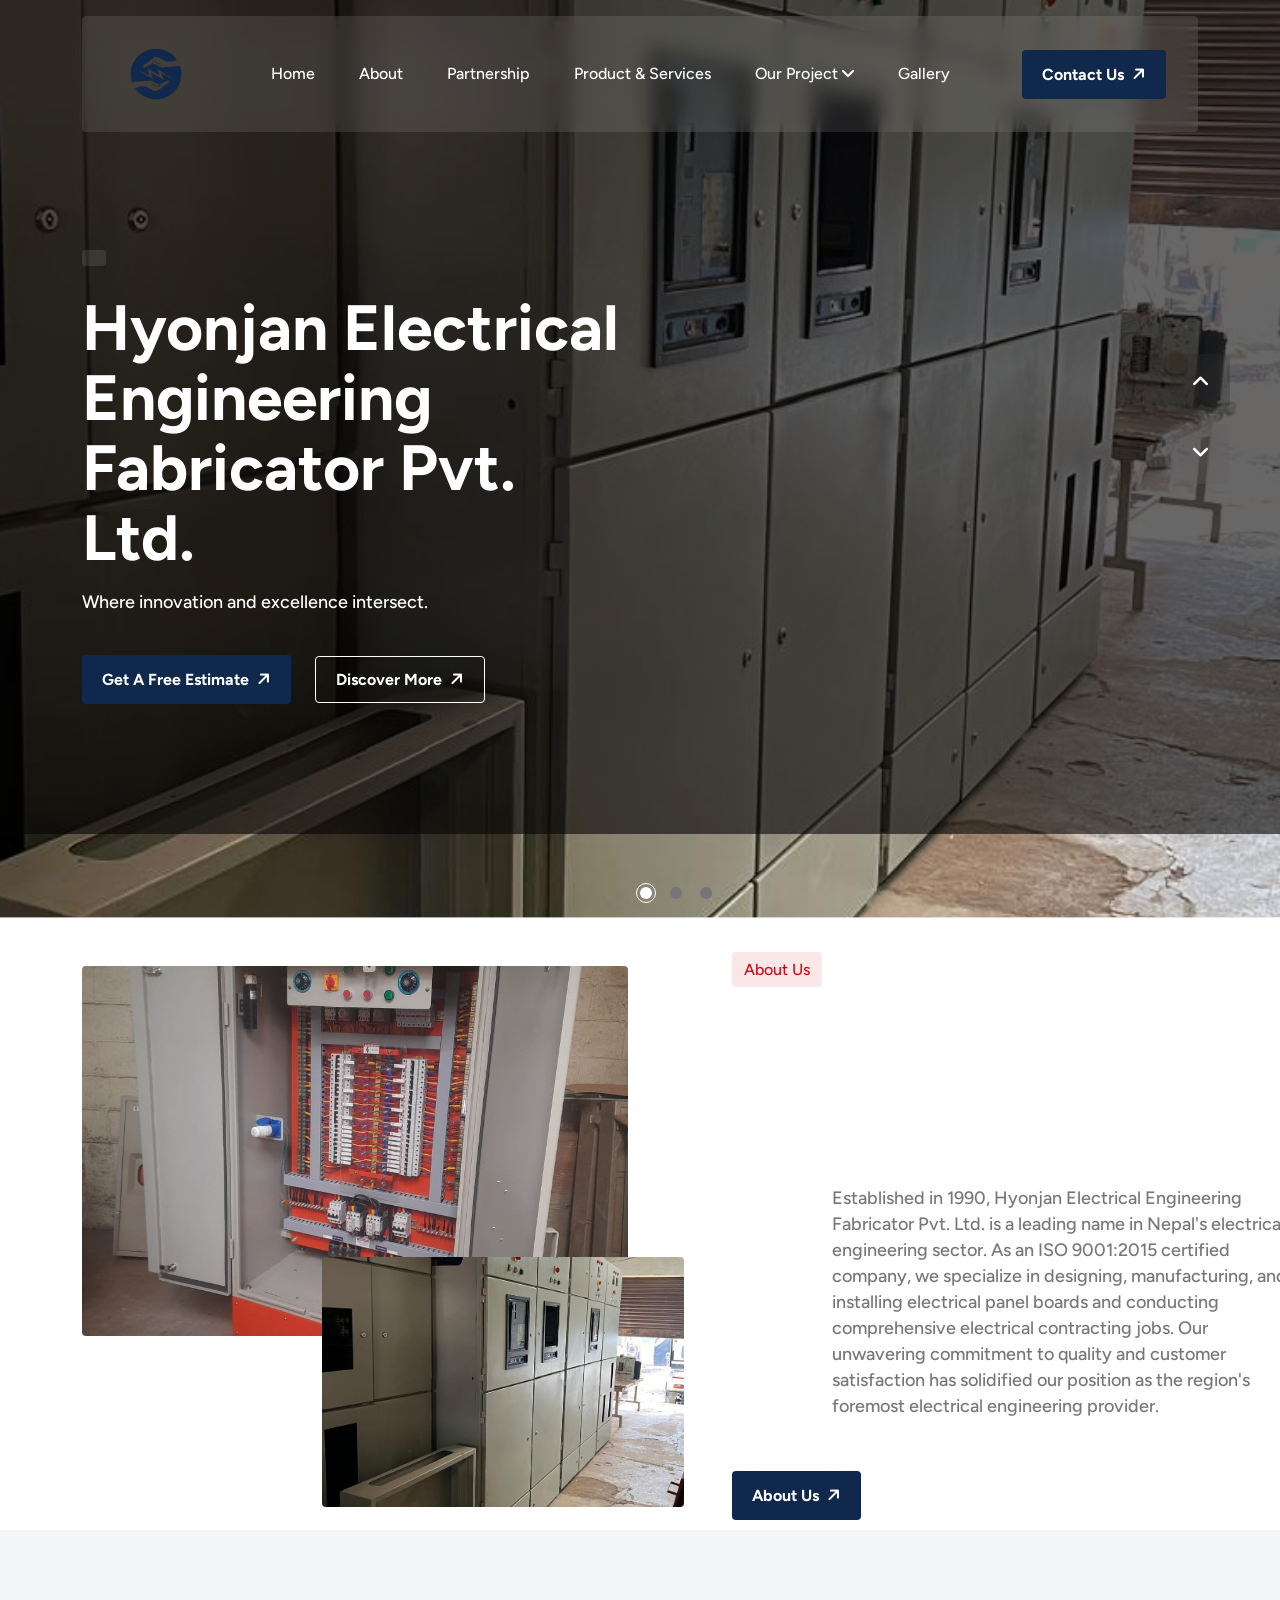
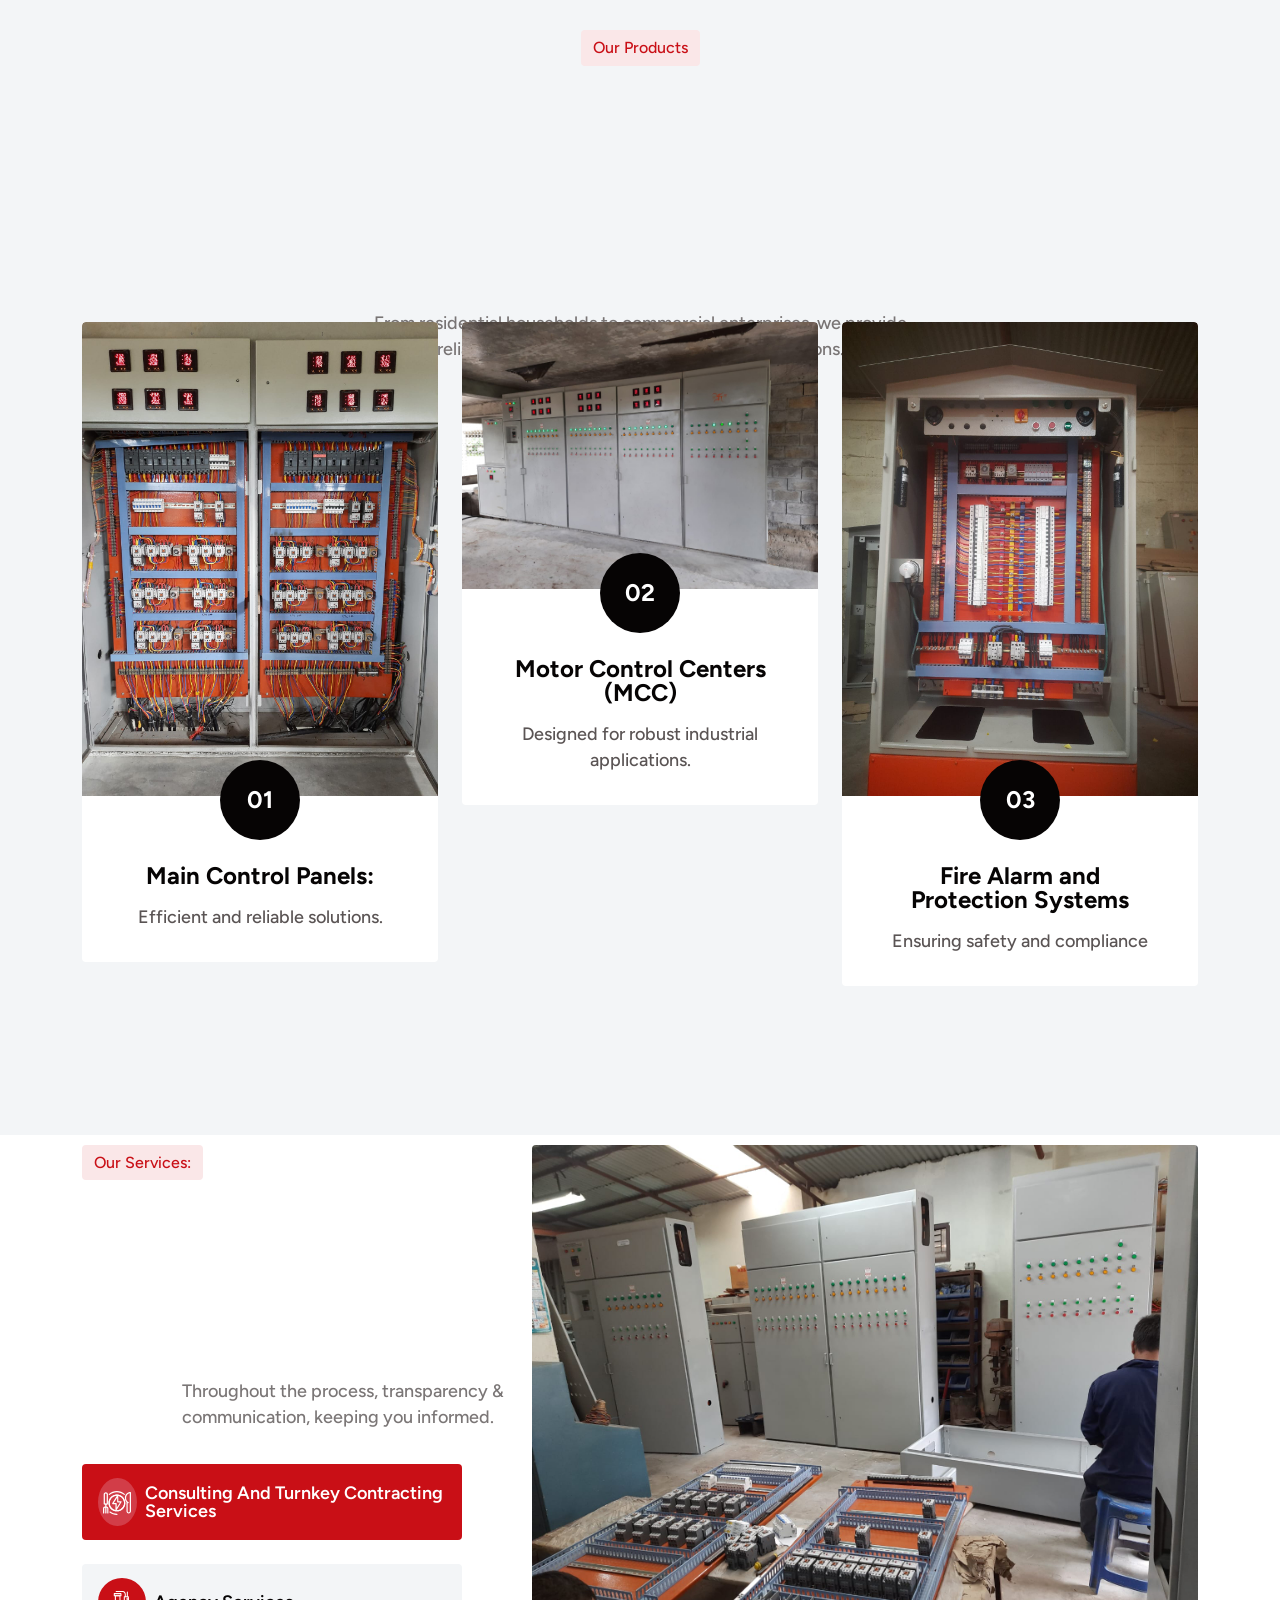
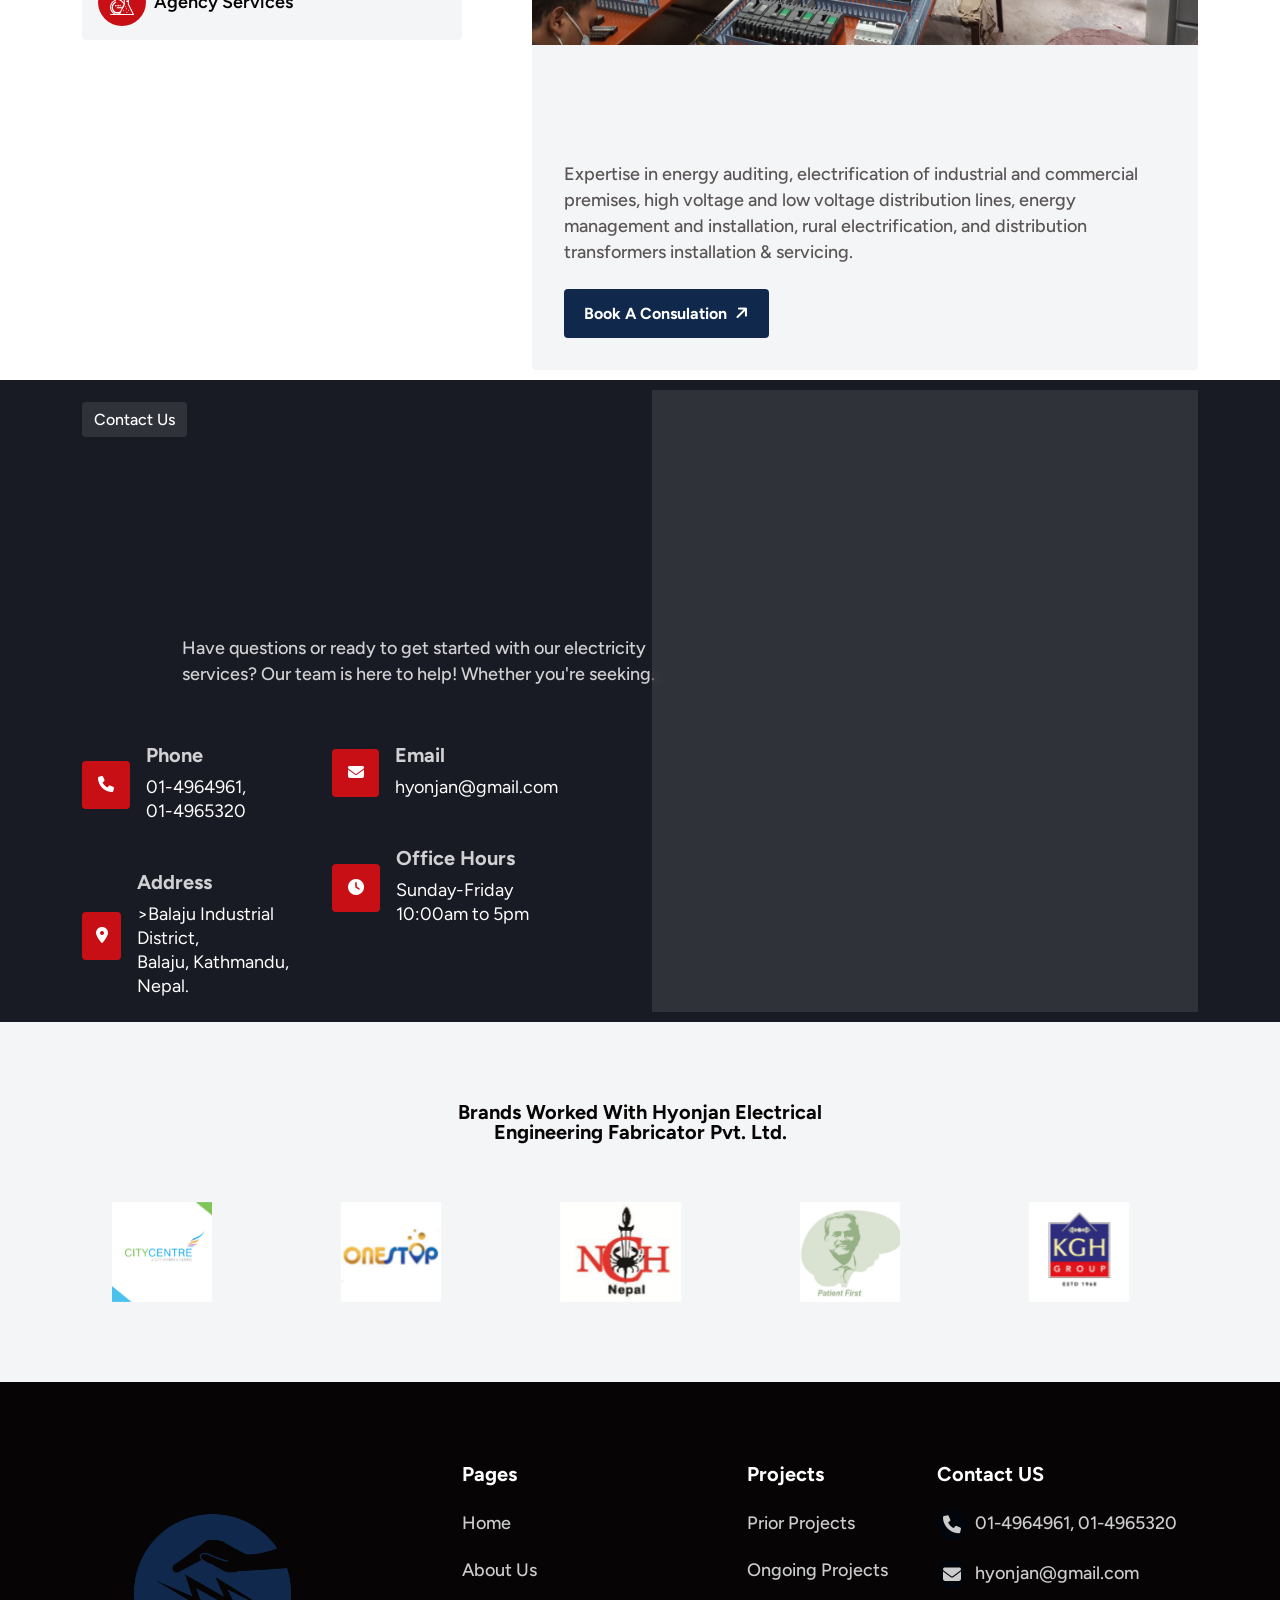
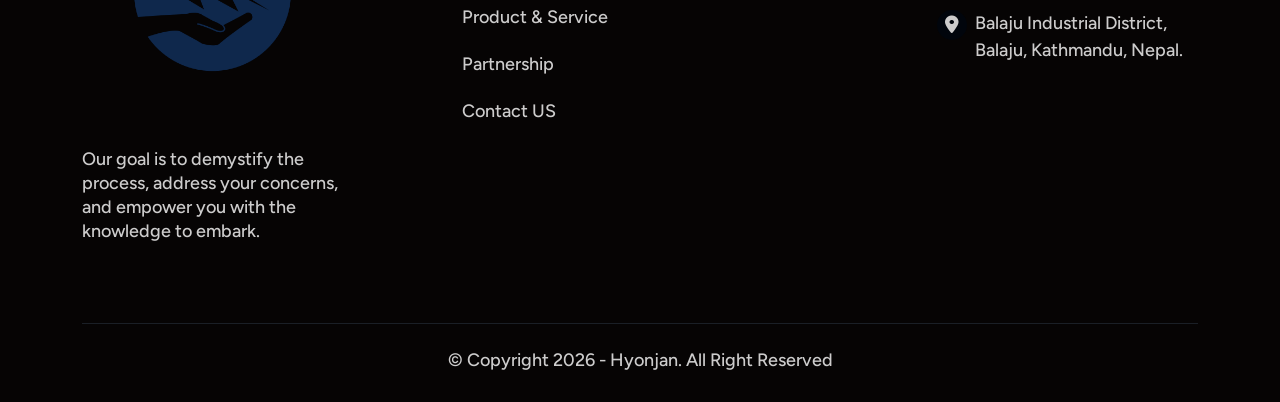
==== commit 656fb4cc: "updated" ====
--- a/index.html
+++ b/index.html
@@ -4,7 +4,7 @@
 <head>
   <meta charset="UTF-8">
   <meta name="viewport" content="width=device-width, initial-scale=1.0">
-  <title>Hyonjan</title>
+  <title>Hyonjan Electrical Engineering Fabricator Pvt. Ltd. </title>
 
   <!--=====FAB ICON=======-->
   <link rel="shortcut icon" href="assets/img/logo/main logo.png" type="image/x-icon">
@@ -87,11 +87,11 @@
     <div class="container-fluid">
       <div class="col-12">
         <div class="mobile-header-elements">
-    <div class="mobile-logo">
-  <a href="index.html">
-    <img src="assets/img/logo/main logo.png" alt="" style="max-width: 20%;">
-  </a>
-</div>
+          <div class="mobile-logo">
+            <a href="index.html">
+              <img src="assets/img/logo/main logo.png" alt="" style="max-width: 20%;">
+            </a>
+          </div>
           <div class="mobile-nav-icon dots-menu">
             <i class="fa-solid fa-bars"></i>
           </div>
@@ -102,30 +102,30 @@
 
   <div class="mobile-sidebar mobile-sidebar1">
     <div class="logosicon-area">
-    <div class="mobile-logo">
-  <a href="index.html">
-    <img src="assets/img/logo/main logo.png" alt="" style="max-width: 20%;">
-  </a>
-</div>
+      <div class="mobile-logo">
+        <a href="index.html">
+          <img src="assets/img/logo/main logo.png" alt="" style="max-width: 20%;">
+        </a>
+      </div>
       <div class="menu-close">
         <i class="fa-solid fa-xmark"></i>
       </div>
     </div>
     <div class="mobile-nav mobile-nav1">
-  <ul>
-                  <li><a href="index.html">Home</a></li>
-                  <li><a href="about.html">About</a></li>
-                  <li><a href="partnership.html">Partnership</a></li>
-                  <li><a href="Products&Services.html">Product & Services</a></li>
-                  <li><a href="priorproject.html">Our Project <i class="fa-solid fa-angle-down"></i></a>
-                    <ul class="dropdown-padding">
-                      <li><a href="priorproject.html">Prior Project</a></li>
-                      <li><a href="ongoingproject.html">Ongoing Project</a></li>
-                    </ul>
-                  </li>
-                  <li><a href="gallery.html">Gallery</a></li>
-                </ul>
-      
+      <ul>
+        <li><a href="index.html">Home</a></li>
+        <li><a href="about.html">About</a></li>
+        <li><a href="partnership.html">Partnership</a></li>
+        <li><a href="Products&Services.html">Product & Services</a></li>
+        <li><a href="priorproject.html">Our Project <i class="fa-solid fa-angle-down"></i></a>
+          <ul class="dropdown-padding">
+            <li><a href="priorproject.html">Prior Project</a></li>
+            <li><a href="ongoingproject.html">Ongoing Project</a></li>
+          </ul>
+        </li>
+        <li><a href="gallery.html">Gallery</a></li>
+      </ul>
+
 
       <div class="allmobilesection">
         <a href="contact.html" class="header-btn1">Get Started <i class="fa-solid fa-arrow-right"></i></a>
@@ -158,7 +158,8 @@
                   <i class="fa-solid fa-location-dot"></i>
                 </div>
                 <div class="contact-info-text">
-                  <a href="https://www.google.com/maps/dir//Balaju+Industrial+Area,+Kathmandu+44611,+Nepal/@-37.946797,145.0578328,12z/data=!3m1!4b1!4m8!4m7!1m0!1m5!1m1!1s0x39eb19330c653da5:0x8081335f0ee235e3!2m2!1d85.3015977!2d27.729249?entry=ttu&g_ep=EgoyMDI2MDQxMi4wIKXMDSoASAFQAw%3D%3D" target="_blank">Balaju Industrial District,<br>
+                  <a href="https://www.google.com/maps/dir//Balaju+Industrial+Area,+Kathmandu+44611,+Nepal/@-37.946797,145.0578328,12z/data=!3m1!4b1!4m8!4m7!1m0!1m5!1m1!1s0x39eb19330c653da5:0x8081335f0ee235e3!2m2!1d85.3015977!2d27.729249?entry=ttu&g_ep=EgoyMDI2MDQxMi4wIKXMDSoASAFQAw%3D%3D"
+                    target="_blank">Balaju Industrial District,<br>
                     Balaju, Kathmandu, Nepal.</a>
                 </div>
               </div>
@@ -386,7 +387,7 @@
             </div>
             <div class="content-area">
               <h3>01</h3>
-              <a href="service-single.html">Main Control Panels:</a>
+              <a >Main Control Panels:</a>
               <p>Efficient and reliable solutions.</p>
               <!-- <a href="service-single.html" class="readmore">Learn More <i class="fa-solid fa-arrow-right"></i></a> -->
             </div>
@@ -400,7 +401,7 @@
             </div>
             <div class="content-area">
               <h3>02</h3>
-              <a href="service-single.html">Motor Control Centers (MCC)</a>
+              <a>Motor Control Centers (MCC)</a>
               <p>Designed for robust industrial applications.</p>
               <!-- <a href="service-single.html" class="readmore">Learn More <i class="fa-solid fa-arrow-right"></i></a> -->
             </div>
@@ -414,7 +415,7 @@
             </div>
             <div class="content-area">
               <h3>03</h3>
-              <a href="service-single.html">Fire Alarm and Protection Systems</a>
+              <a>Fire Alarm and Protection Systems</a>
               <p> Ensuring safety and compliance</p>
               <!-- <a href="service-single.html" class="readmore">Learn More <i class="fa-solid fa-arrow-right"></i></a> -->
             </div>
@@ -489,7 +490,7 @@
                       and low voltage distribution lines, energy management and installation, rural electrification, and
                       distribution transformers installation &amp; servicing.</p>
                     <div class="btn-area">
-                      <a href="case-single.html" class="header-btn1">Book A Consulation <i
+                      <a href="contact.html" class="header-btn1">Book A Consulation <i
                           class="fa-solid fa-arrow-right"></i></a>
                     </div>
                   </div>
@@ -508,7 +509,7 @@
                       Instruments, Usha Sales Corporation, and Coast Profit Management Inc. ensure reliable
                       solutions.</p>
                     <div class="btn-area">
-                      <a href="case-single.html" class="header-btn1">Book A Consulation <i
+                      <a href="contact.html" class="header-btn1">Book A Consulation <i
                           class="fa-solid fa-arrow-right"></i></a>
                     </div>
                   </div>
@@ -1097,7 +1098,9 @@
                     <div class="text">
                       <p>Address</p>
                       <a href="             <li><a
-                        href="https://www.google.com/maps/dir//Balaju+Industrial+Area,+Kathmandu+44611,+Nepal/@-37.946797,145.0578328,12z/data=!3m1!4b1!4m8!4m7!1m0!1m5!1m1!1s0x39eb19330c653da5:0x8081335f0ee235e3!2m2!1d85.3015977!2d27.729249?entry=ttu&g_ep=EgoyMDI2MDQxMi4wIKXMDSoASAFQAw%3D%3D">>Balaju Industrial District,<br>
+                        href="
+                        https://www.google.com/maps/dir//Balaju+Industrial+Area,+Kathmandu+44611,+Nepal/@-37.946797,145.0578328,12z/data=!3m1!4b1!4m8!4m7!1m0!1m5!1m1!1s0x39eb19330c653da5:0x8081335f0ee235e3!2m2!1d85.3015977!2d27.729249?entry=ttu&g_ep=EgoyMDI2MDQxMi4wIKXMDSoASAFQAw%3D%3D">>Balaju
+                        Industrial District,<br>
                         Balaju, Kathmandu, Nepal.</a>
                     </div>
                   </div>
@@ -1113,7 +1116,7 @@
                     </div>
                     <div class="text">
                       <p>Email</p>
-                      <a href="mailto:serebangle@gmail.com ">hyonjan@gmail.com </a>
+                      <a href="mailto:hyonjan@gmail.com">hyonjan@gmail.com</a>
                     </div>
                   </div>
                   <div class="space48"></div>
@@ -1189,43 +1192,115 @@
 
 
   <!--===== SLIDER AREA STARTS =======-->
-  <!-- <div class="slider-section-area">
-  <div class="container">
-    <div class="row">
-      <div class="col-lg-5 m-auto">
-      <div class="header-slider text-center">
-        <h3> More Than 5K+ Brands With Work Techzen </h3>
-      </div>
-      </div>
-    </div>
-    <div class="row">
-      <div class="col-lg-12">
-        <div class="slider-images owl-carousel">
-          <div class="img1">
-            <img src="assets/img/elements/brand1.png" alt="">
-          </div>
-
-          <div class="img1">
-            <img src="assets/img/elements/brand2.png" alt="">
-          </div>
-
-          <div class="img1">
-            <img src="assets/img/elements/brand3.png" alt="">
-          </div>
-
-          <div class="img1">
-            <img src="assets/img/elements/brand4.png" alt="">
-          </div>
-
-          <div class="img1">
-            <img src="assets/img/elements/brand5.png" alt="">
-          </div>
-
+  <div class="slider-section-area">
+    <div class="container">
+      <div class="row">
+        <div class="col-lg-5 m-auto">
+          <div class="header-slider text-center">
+            <h3> Brands Worked With Hyonjan Electrical Engineering Fabricator Pvt. Ltd. </h3>
+          </div>
+        </div>
+      </div>
+      <div class="row">
+        <div class="col-lg-12">
+          <div class="slider-images owl-carousel">
+            <div class="img1">
+              <img src="assets/img/brand/1.png" alt="">
+            </div>
+
+            <div class="img1">
+              <img src="assets/img/brand/2.jpg" alt="">
+            </div>
+
+            <div class="img1">
+              <img src="assets/img/brand/3.jpg" alt="">
+            </div>
+
+            <div class="img1">
+              <img src="assets/img/brand/4.jpg" alt="">
+            </div>
+
+            <div class="img1">
+              <img src="assets/img/brand/5.jpg" alt="">
+            </div>
+
+            <div class="img1">
+              <img src="assets/img/brand/6.jpg" alt="">
+            </div>
+
+            <div class="img1">
+              <img src="assets/img/brand/7.jpg" alt="">
+            </div>
+
+            <div class="img1">
+              <img src="assets/img/brand/8.jpg" alt="">
+            </div>
+
+            <div class="img1">
+              <img src="assets/img/brand/9.jpg" alt="">
+            </div>
+
+            <div class="img1">
+              <img src="assets/img/brand/10.jpg" alt="">
+            </div>
+
+            <div class="img1">
+              <img src="assets/img/brand/11.gif" alt="">
+            </div>
+
+            <div class="img1">
+              <img src="assets/img/brand/12.png" alt="">
+            </div>
+
+            <div class="img1">
+              <img src="assets/img/brand/13.png" alt="">
+            </div>
+
+            <div class="img1">
+              <img src="assets/img/brand/15.jpeg" alt="">
+            </div>
+
+            <div class="img1">
+              <img src="assets/img/brand/16.png" alt="">
+            </div>
+
+            <div class="img1">
+              <img src="assets/img/brand/17.png" alt="">
+            </div>
+
+            <div class="img1">
+              <img src="assets/img/brand/18.png" alt="">
+            </div>
+
+            <div class="img1">
+              <img src="assets/img/brand/19.png" alt="">
+            </div>
+
+            <div class="img1">
+              <img src="assets/img/brand/20.png" alt="">
+            </div>
+
+            <div class="img1">
+              <img src="assets/img/brand/22.png" alt="">
+            </div>
+
+            <div class="img1">
+              <img src="assets/img/brand/23.png" alt="">
+            </div>
+
+            <div class="img1">
+              <img src="assets/img/brand/24.webp" alt="">
+            </div>
+
+            <div class="img1">
+              <img src="assets/img/brand/25.png" alt="">
+            </div>
+
+          </div>
         </div>
       </div>
     </div>
   </div>
-</div> -->
   <!--===== SLIDER AREA ENDS =======-->
 
   <!--===== BLOG AREA ENDS =======-->
--- a/assets/css/main.css
+++ b/assets/css/main.css
@@ -7748,7 +7748,7 @@
   text-transform: capitalize;
 }
 .slider-section-area .slider-images .img1 img {
-  height: 40px;
+  height: 100px;
   width: 160px;
   -o-object-fit: contain;
      object-fit: contain;
